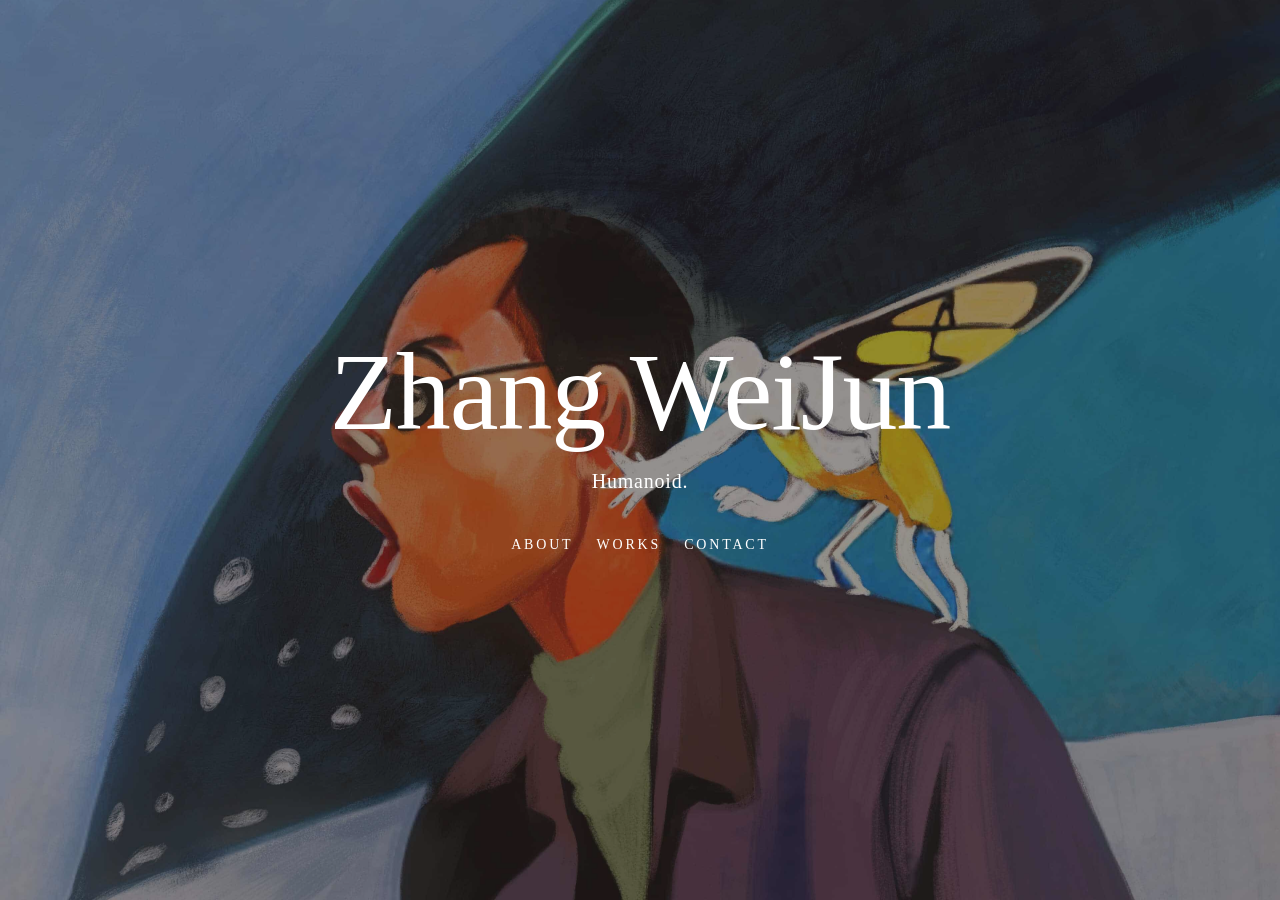
==== index.html @ 7650839c "Add files via upload" ====
<!doctype html>
<html xmlns:og="http://opengraphprotocol.org/schema/" xmlns:fb="http://www.facebook.com/2008/fbml" lang="en-US" >
  <head>
    <meta http-equiv="X-UA-Compatible" content="chrome=1">
    <meta name="viewport" content="width=device-width,initial-scale=1,shrink-to-fit=no">
    
    <script type="text/javascript">SQUARESPACE_ROLLUPS = {};</script>
    <link rel="stylesheet" type="text/css" href="assets/universal/styles-compressed/slide-normalize-f3e05d707a08546a77c65-min.en-US.css"><script>(function(rollups, name) { if (!rollups[name]) { rollups[name] = {}; } rollups[name].css = ["assets/universal/styles-compressed/slide-normalize-f3e05d707a08546a77c65-min.en-US.css"]; })(SQUARESPACE_ROLLUPS, 'squarespace-slide_normalize');</script>

    <!-- This is Squarespace. --><!-- jason-arkles-ggxs -->
<base href="">
<meta charset="utf-8" />
<title>Zhang WeiJun</title>
<meta http-equiv="Accept-CH" content="Sec-CH-UA-Platform-Version, Sec-CH-UA-Model" /><link rel="icon" type="image/x-icon" href="assets/universal/default-favicon.ico"/>
<link rel="canonical" href="http://jasonarkles.com"/>
<meta name="google-site-verification" content="9ES2bFUxBnhH9iG1rteyILEK_iqhSd0lObhLO3K51Cs" />
<meta property="og:site_name" content="Zhang WeiJun"/>
<meta property="og:title" content="Zhang WeiJun"/>
<meta property="og:url" content="http://jasonarkles.com"/>
<meta property="og:type" content="website"/>
<meta itemprop="name" content="Zhang WeiJun"/>
<meta itemprop="url" content="http://jasonarkles.com"/>
<meta name="twitter:title" content="Zhang WeiJun"/>
<meta name="twitter:url" content="http://jasonarkles.com"/>
<meta name="twitter:card" content="summary"/>
<meta name="description" content="" />
<link rel="preconnect" href="images">
<script type="text/javascript" src="use/ik/[base64].js"></script>
<script type="text/javascript">try{Typekit.load();}catch(e){}</script>
<script type="text/javascript" crossorigin="anonymous" defer="defer" nomodule="nomodule" src="assets/@sqs/polyfiller/1.6/legacy.js"></script>
<script type="text/javascript" crossorigin="anonymous" defer="defer" src="assets/@sqs/polyfiller/1.6/modern.js"></script>
<script type="text/javascript">SQUARESPACE_ROLLUPS = {};</script>
<script>(function(rollups, name) { if (!rollups[name]) { rollups[name] = {}; } rollups[name].js = ["assets/universal/scripts-compressed/extract-css-runtime-9a98ad757f0be0376fb9-min.en-US.js"]; })(SQUARESPACE_ROLLUPS, 'squarespace-extract_css_runtime');</script>
<script crossorigin="anonymous" src="assets/universal/scripts-compressed/extract-css-runtime-9a98ad757f0be0376fb9-min.en-US.js" defer ></script><script>(function(rollups, name) { if (!rollups[name]) { rollups[name] = {}; } rollups[name].js = ["assets/universal/scripts-compressed/extract-css-moment-js-vendor-6c569122bfa66a51a056-min.en-US.js"]; })(SQUARESPACE_ROLLUPS, 'squarespace-extract_css_moment_js_vendor');</script>
<script crossorigin="anonymous" src="assets/universal/scripts-compressed/extract-css-moment-js-vendor-6c569122bfa66a51a056-min.en-US.js" defer ></script><script>(function(rollups, name) { if (!rollups[name]) { rollups[name] = {}; } rollups[name].js = ["assets/universal/scripts-compressed/cldr-resource-pack-907dfe7701e90c1e5cbd-min.en-US.js"]; })(SQUARESPACE_ROLLUPS, 'squarespace-cldr_resource_pack');</script>
<script crossorigin="anonymous" src="assets/universal/scripts-compressed/cldr-resource-pack-907dfe7701e90c1e5cbd-min.en-US.js" defer ></script><script>(function(rollups, name) { if (!rollups[name]) { rollups[name] = {}; } rollups[name].js = ["assets/universal/scripts-compressed/common-vendors-stable-61293f01d648eef165fc-min.en-US.js"]; })(SQUARESPACE_ROLLUPS, 'squarespace-common_vendors_stable');</script>
<script crossorigin="anonymous" src="assets/universal/scripts-compressed/common-vendors-stable-61293f01d648eef165fc-min.en-US.js" defer ></script><script>(function(rollups, name) { if (!rollups[name]) { rollups[name] = {}; } rollups[name].js = ["assets/universal/scripts-compressed/common-vendors-7e83b47571ba105379d4-min.en-US.js"]; })(SQUARESPACE_ROLLUPS, 'squarespace-common_vendors');</script>
<script crossorigin="anonymous" src="assets/universal/scripts-compressed/common-vendors-7e83b47571ba105379d4-min.en-US.js" defer ></script><script>(function(rollups, name) { if (!rollups[name]) { rollups[name] = {}; } rollups[name].js = ["assets/universal/scripts-compressed/common-d918069df7015d8fc113-min.en-US.js"]; })(SQUARESPACE_ROLLUPS, 'squarespace-common');</script>
<script crossorigin="anonymous" src="assets/universal/scripts-compressed/common-d918069df7015d8fc113-min.en-US.js" defer ></script><script>(function(rollups, name) { if (!rollups[name]) { rollups[name] = {}; } rollups[name].js = ["assets/universal/scripts-compressed/slides-2df2d042aab56fdf391a-min.en-US.js"]; })(SQUARESPACE_ROLLUPS, 'squarespace-slides');</script>
<script crossorigin="anonymous" src="assets/universal/scripts-compressed/slides-2df2d042aab56fdf391a-min.en-US.js" defer ></script><script>(function(rollups, name) { if (!rollups[name]) { rollups[name] = {}; } rollups[name].css = ["assets/universal/styles-compressed/slides-1fda937e02e1f57cd4c0-min.en-US.css"]; })(SQUARESPACE_ROLLUPS, 'squarespace-slides');</script>
<link rel="stylesheet" type="text/css" href="assets/universal/styles-compressed/slides-1fda937e02e1f57cd4c0-min.en-US.css"><script>(function(rollups, name) { if (!rollups[name]) { rollups[name] = {}; } rollups[name].js = ["assets/universal/scripts-compressed/performance-a1f04ef378c5b48fe84b-min.en-US.js"]; })(SQUARESPACE_ROLLUPS, 'squarespace-performance');</script>
<script crossorigin="anonymous" src="assets/universal/scripts-compressed/performance-a1f04ef378c5b48fe84b-min.en-US.js" defer ></script><script data-name="static-context">Static = window.Static || {}; Static.SQUARESPACE_CONTEXT = {"betaFeatureFlags":["visitor_react_forms","campaigns_thumbnail_layout","gdpr_cookie_banner","campaigns_discount_section_in_automations","contacts_and_campaigns_redesign","campaigns_discount_section_in_blasts","campaigns_import_discounts","scripts_defer","is_feature_gate_refresh_enabled","commerce_site_visitor_metrics","commerce_clearpay","accounting_orders_sync","campaigns_global_uc_ab","marketing_landing_page","order_status_page_checkout_landing_enabled","enable_css_variable_tweaks","campaigns_new_image_layout_picker","i18n_beta_website_locales"],"facebookAppId":"314192535267336","facebookApiVersion":"v6.0","rollups":{"squarespace-announcement-bar":{"js":"assets/universal/scripts-compressed/announcement-bar-d4b60a491ecde5b97764-min.en-US.js"},"squarespace-audio-player":{"css":"assets/universal/styles-compressed/audio-player-ef238f99d44a3bdc6fbe-min.en-US.css","js":"assets/universal/scripts-compressed/audio-player-59306f113f35d3f50e3c-min.en-US.js"},"squarespace-blog-collection-list":{"css":"assets/universal/styles-compressed/blog-collection-list-8ec841cacfb75d4282f4-min.en-US.css","js":"assets/universal/scripts-compressed/blog-collection-list-93d51fbe4a919163e8fd-min.en-US.js"},"squarespace-calendar-block-renderer":{"css":"assets/universal/styles-compressed/calendar-block-renderer-10dac239e5ffd3b32e9c-min.en-US.css","js":"assets/universal/scripts-compressed/calendar-block-renderer-0536caaecf5fc65bf2f2-min.en-US.js"},"squarespace-chartjs-helpers":{"css":"assets/universal/styles-compressed/chartjs-helpers-9e75b5d75bb5cb4c1f67-min.en-US.css","js":"assets/universal/scripts-compressed/chartjs-helpers-0555106212c61832dc1b-min.en-US.js"},"squarespace-comments":{"css":"assets/universal/styles-compressed/comments-a0d9356d7c1596ab2c53-min.en-US.css","js":"assets/universal/scripts-compressed/comments-e836f4dfa856d84f2b35-min.en-US.js"},"squarespace-custom-css-popup":{"css":"assets/universal/styles-compressed/custom-css-popup-3a08a59ab0d49f924e34-min.en-US.css","js":"assets/universal/scripts-compressed/custom-css-popup-d46410282f57be3f82d7-min.en-US.js"},"squarespace-dialog":{"css":"assets/universal/styles-compressed/dialog-2dcac307baebe70727dc-min.en-US.css","js":"assets/universal/scripts-compressed/dialog-da9aa7d67069c81c8e17-min.en-US.js"},"squarespace-events-collection":{"css":"assets/universal/styles-compressed/events-collection-10dac239e5ffd3b32e9c-min.en-US.css","js":"assets/universal/scripts-compressed/events-collection-ef407578e3d483aafa31-min.en-US.js"},"squarespace-form-rendering-utils":{"js":"assets/universal/scripts-compressed/form-rendering-utils-d65143596c1fd2db6a8c-min.en-US.js"},"squarespace-forms":{"css":"assets/universal/styles-compressed/forms-b952cddb94c5d471b8d3-min.en-US.css","js":"assets/universal/scripts-compressed/forms-e6a04df1ede4c6abe0ce-min.en-US.js"},"squarespace-gallery-collection-list":{"css":"assets/universal/styles-compressed/gallery-collection-list-8ec841cacfb75d4282f4-min.en-US.css","js":"assets/universal/scripts-compressed/gallery-collection-list-8ab6d60c33aaa9220d48-min.en-US.js"},"squarespace-image-zoom":{"css":"assets/universal/styles-compressed/image-zoom-8ec841cacfb75d4282f4-min.en-US.css","js":"assets/universal/scripts-compressed/image-zoom-fde0b4da7f2332d3851c-min.en-US.js"},"squarespace-pinterest":{"css":"assets/universal/styles-compressed/pinterest-8ec841cacfb75d4282f4-min.en-US.css","js":"assets/universal/scripts-compressed/pinterest-42b2471f35a458529d41-min.en-US.js"},"squarespace-popup-overlay":{"css":"assets/universal/styles-compressed/popup-overlay-e89b4cc96c222ed66c64-min.en-US.css","js":"assets/universal/scripts-compressed/popup-overlay-b373e9f9fb94ec2f2f96-min.en-US.js"},"squarespace-product-quick-view":{"css":"assets/universal/styles-compressed/product-quick-view-2f87c3dcb76ca485179d-min.en-US.css","js":"assets/universal/scripts-compressed/product-quick-view-2e3fc5d747483a2b3196-min.en-US.js"},"squarespace-products-collection-item-v2":{"css":"assets/universal/styles-compressed/products-collection-item-v2-8ec841cacfb75d4282f4-min.en-US.css","js":"assets/universal/scripts-compressed/products-collection-item-v2-921b8aa24f5746dfa032-min.en-US.js"},"squarespace-products-collection-list-v2":{"css":"assets/universal/styles-compressed/products-collection-list-v2-8ec841cacfb75d4282f4-min.en-US.css","js":"assets/universal/scripts-compressed/products-collection-list-v2-52403235629e0d8a003b-min.en-US.js"},"squarespace-search-page":{"css":"assets/universal/styles-compressed/search-page-917382e71b023cec7555-min.en-US.css","js":"assets/universal/scripts-compressed/search-page-336715e1da1dc4d74c9a-min.en-US.js"},"squarespace-search-preview":{"js":"assets/universal/scripts-compressed/search-preview-13a7d5fe3349c6c1aa31-min.en-US.js"},"squarespace-simple-liking":{"css":"assets/universal/styles-compressed/simple-liking-4279cc7bb78333b8db43-min.en-US.css","js":"assets/universal/scripts-compressed/simple-liking-cede7154e30542cabab1-min.en-US.js"},"squarespace-social-buttons":{"css":"assets/universal/styles-compressed/social-buttons-3a7d186e7e5e3b30911b-min.en-US.css","js":"assets/universal/scripts-compressed/social-buttons-626c1bfe3e61606c3766-min.en-US.js"},"squarespace-tourdates":{"css":"assets/universal/styles-compressed/tourdates-8ec841cacfb75d4282f4-min.en-US.css","js":"assets/universal/scripts-compressed/tourdates-3388e569034b8c9cef97-min.en-US.js"},"squarespace-website-overlays-manager":{"css":"assets/universal/styles-compressed/website-overlays-manager-efd3c12d460f58781eb3-min.en-US.css","js":"assets/universal/scripts-compressed/website-overlays-manager-773808c9b3d89fc7a462-min.en-US.js"}},"pageType":3,"website":{"id":"55fe8efce4b048fe859766ee","identifier":"jason-arkles-ggxs","websiteType":1,"contentModifiedOn":1729668058833,"cloneable":false,"hasBeenCloneable":false,"siteStatus":{},"language":"en-US","timeZone":"America/New_York","machineTimeZoneOffset":-18000000,"timeZoneOffset":-18000000,"timeZoneAbbr":"EST","siteTitle":"Zhang WeiJun","fullSiteTitle":"Zhang WeiJun","siteTagLine":"Sculptor. ","siteDescription":"","location":{"mapZoom":12.0,"mapLat":43.7671337,"mapLng":11.249154299999987,"markerLat":43.7671337,"markerLng":11.249154299999987,"addressTitle":"Studio Della Statua di Zhang WeiJun","addressLine1":"Lungarno Torrigiani 1r","addressLine2":"Firenze","addressCountry":"Italy"},"shareButtonOptions":{"1":true,"6":true,"8":true,"7":true,"4":true,"3":true},"authenticUrl":"http://jasonarkles.com","internalUrl":"http://jason-arkles-ggxs.squarespace.com","baseUrl":"http://jasonarkles.com","primaryDomain":"jasonarkles.com","sslSetting":1,"isHstsEnabled":false,"typekitId":"","statsMigrated":false,"imageMetadataProcessingEnabled":false,"screenshotId":"9a099029","captchaSettings":{"enabledForDonations":false},"showOwnerLogin":false},"websiteSettings":{"id":"55fe8efce4b048fe859766f1","websiteId":"55fe8efce4b048fe859766ee","type":"Business","subjects":[],"country":"IT","simpleLikingEnabled":true,"popupOverlaySettings":{"style":1,"enabledPages":[]},"commentLikesAllowed":true,"commentAnonAllowed":true,"commentThreaded":true,"commentApprovalRequired":false,"commentAvatarsOn":true,"commentSortType":2,"commentFlagThreshold":0,"commentFlagsAllowed":true,"commentEnableByDefault":true,"commentDisableAfterDaysDefault":0,"disqusShortname":"","commentsEnabled":false,"contactPhoneNumber":"+393483326610","businessHours":{"monday":{"text":"","ranges":[{}]},"tuesday":{"text":"","ranges":[{}]},"wednesday":{"text":"","ranges":[{}]},"thursday":{"text":"","ranges":[{}]},"friday":{"text":"","ranges":[{}]},"saturday":{"text":"","ranges":[{}]},"sunday":{"text":"","ranges":[{}]}},"storeSettings":{"returnPolicy":null,"termsOfService":null,"privacyPolicy":null,"expressCheckout":false,"continueShoppingLinkUrl":"/","useLightCart":false,"showNoteField":false,"shippingCountryDefaultValue":"US","billToShippingDefaultValue":false,"showShippingPhoneNumber":true,"isShippingPhoneRequired":false,"showBillingPhoneNumber":true,"isBillingPhoneRequired":false,"currenciesSupported":["USD","CAD","GBP","AUD","EUR","CHF"],"defaultCurrency":"USD","selectedCurrency":"USD","measurementStandard":1,"showCustomCheckoutForm":false,"checkoutPageMarketingOptInEnabled":false,"enableMailingListOptInByDefault":true,"sameAsRetailLocation":false,"merchandisingSettings":{"scarcityEnabledOnProductItems":false,"scarcityEnabledOnProductBlocks":false,"scarcityMessageType":"DEFAULT_SCARCITY_MESSAGE","scarcityThreshold":10,"multipleQuantityAllowedForServices":true,"restockNotificationsEnabled":false,"restockNotificationsSuccessText":"","restockNotificationsMailingListSignUpEnabled":false,"relatedProductsEnabled":false,"relatedProductsOrdering":"random","soldOutVariantsDropdownDisabled":false,"productComposerOptedIn":false,"productComposerABTestOptedOut":false,"productReviewsEnabled":false,"displayImportedProductReviewsEnabled":false,"hasOptedToCollectNativeReviews":false},"minimumOrderSubtotalEnabled":false,"isLive":false,"multipleQuantityAllowedForServices":true},"useEscapeKeyToLogin":true,"ssBadgeType":1,"ssBadgePosition":4,"ssBadgeVisibility":1,"ssBadgeDevices":1,"pinterestOverlayOptions":{"mode":"disabled"},"ampEnabled":false,"userAccountsSettings":{"loginAllowed":false,"signupAllowed":false}},"cookieSettings":{"isCookieBannerEnabled":false,"isRestrictiveCookiePolicyEnabled":false,"cookieBannerText":"","cookieBannerTheme":"","cookieBannerVariant":"","cookieBannerPosition":"","cookieBannerCtaVariant":"","cookieBannerCtaText":"","cookieBannerAcceptType":"OPT_IN","cookieBannerOptOutCtaText":"","cookieBannerHasOptOut":false,"cookieBannerHasManageCookies":true,"cookieBannerManageCookiesLabel":"","cookieBannerSavedPreferencesText":"","cookieBannerSavedPreferencesLayout":"PILL"},"websiteCloneable":false,"collection":{"title":"Home","id":"62c30404b61ab307bd7ca6be","fullUrl":"/","type":8,"permissionType":1},"subscribed":false,"appDomain":"squarespace.com","templateTweakable":true,"tweakJSON":{"auto-play":"true","galleryAutoPlayDelay":"5","index-transition":"Fade","lightbox-transition":"Slide","product-gallery-auto-crop":"true","product-image-auto-crop":"true","slides-click-through":"true","tweak-v1-related-products-title-spacing":"50px"},"templateId":"51e6b9e4e4b062dafa7099b9","templateVersion":"7","pageFeatures":[1,2,4],"gmRenderKey":"QUl6YVN5Q0JUUk9xNkx1dkZfSUUxcjQ2LVQ0QWVUU1YtMGQ3bXk4","templateScriptsRootUrl":"https://static1.squarespace.com/static/ta/51e6b9c9e4b050adffbe392c/1243/scripts/","impersonatedSession":false,"tzData":{"zones":[[-300,"US","E%sT",null]],"rules":{"US":[[1967,2006,null,"Oct","lastSun","2:00","0","S"],[1987,2006,null,"Apr","Sun>=1","2:00","1:00","D"],[2007,"max",null,"Mar","Sun>=8","2:00","1:00","D"],[2007,"max",null,"Nov","Sun>=1","2:00","0","S"]]}},"showAnnouncementBar":false,"recaptchaEnterpriseContext":{"recaptchaEnterpriseSiteKey":"6LdDFQwjAAAAAPigEvvPgEVbb7QBm-TkVJdDTlAv"},"i18nContext":{"timeZoneData":{"id":"America/New_York","name":"Eastern Time"}},"env":"PRODUCTION"};</script><script type="module">Squarespace.load(window);</script>
<script data-sqs-type="imageloader-bootstrapper" type="module">if(window.ImageLoader) window.ImageLoader.bootstrap({}, document);</script>
<script type="module">Squarespace.afterBodyLoad(Y);</script>
<script type="application/ld+json">{"url":"http://jasonarkles.com","name":"Zhang WeiJun","description":"","@context":"http://schema.org","@type":"WebSite"}</script><script type="application/ld+json">{"legalName":"Studio Della Statua di Zhang WeiJun","address":"Lungarno Torrigiani 1r\nFirenze\nItaly","email":"jason@jasonarkles.com","telephone":"+393483326610","sameAs":[],"@context":"http://schema.org","@type":"Organization"}</script><script type="application/ld+json">{"address":"Lungarno Torrigiani 1r\nFirenze\nItaly","name":"Studio Della Statua di Zhang WeiJun","openingHours":", , , , , , ","@context":"http://schema.org","@type":"LocalBusiness"}</script><script>Static.COOKIE_BANNER_CAPABLE = true;</script>
<!-- End of Squarespace Headers -->
  </head>
  <body id="collection-62c30404b61ab307bd7ca6be">
    <div class="sqs-slide-wrapper" data-slide-id="62c30404b61ab307bd7ca6bf" data-slide-type="cover-page">
	<div class="sqs-slide-container horizontal-positioning-center alignment-center gallery-style-full grid-gallery-density-medium grid-gallery-ratio-original grid-gallery-image-orientation-landscape grid-gallery-direction-horizontal   countdown-numeric-label-font-size-medium  page-border-size-medium auto-overlay auto-image-background-color video-overlay-color-blend-mode-normal button-layout-style-inline-auto button-style-outline button-shape-rectangle social-icons-size-small social-icons-style-knockout social-icons-shape-circle  audio-player-icons-size-small audio-player-icons-style-border audio-player-icons-shape-circle  video-icon-size-large video-icon-style-knockout video-icon-shape-circle map-style-minimal-light lock-size-small lock-style-regular lock-shape-circle password-style-rectangle newsletter-layout-style-inline newsletter-style-rectangle overlay-close-button-style-icon overlay-close-button-location-inside overlay-load-animation-fade-in overlay-advanced-layout-styles-disabled overlay-alignment-center  overlay-mobile-styles-enabled sso-button-style-outline sso-button-shape-rectangle" data-slide-id="62c30404b61ab307bd7ca6bf" data-slide-type="cover-page">

	  <style id="slide-styles" type="text/css">
	    
/*! Squarespace LESS Compiler  (less.js language v1.3.3)  */
.sqs-slide-wrapper[data-slide-type="cover-page"] .text-align-center{text-align:center}.sqs-slide-wrapper[data-slide-type="cover-page"] .responsive-wrapper{display:inline-block}.sqs-slide-wrapper[data-slide-type="cover-page"] .responsive-wrapper .sqs-slice{display:inline-block}.sqs-slide-wrapper[data-slide-type="cover-page"] .responsive-wrapper .sqs-slice[data-content-empty="true"]{display:none}.sqs-slide-wrapper[data-slide-type="cover-page"] .responsive-wrapper .sqs-slice:not([data-content-empty="true"])~.sqs-slice:not([data-content-empty="true"]){margin-left:1em}.margins-right .sqs-slide-wrapper[data-slide-type="cover-page"] .responsive-wrapper:not(.stacked) .sqs-slice:not([data-content-empty="true"]):not(:last-child),.margins-right .sqs-slide-wrapper[data-slide-type="cover-page"] .responsive-wrapper:not(.stacked) .sqs-slice:not([data-content-empty="true"])+.sqs-slice:not([data-content-empty="true"]):not(:last-child){margin-left:0;margin-right:1em}.margins-right .sqs-slide-wrapper[data-slide-type="cover-page"] .responsive-wrapper:not(.stacked) .sqs-slice:not([data-content-empty="true"])+.sqs-slice:not([data-content-empty="true"]):last-child{margin-left:0}.sqs-slide-wrapper[data-slide-type="cover-page"] .responsive-wrapper.stacked{width:100%}.sqs-slide-wrapper[data-slide-type="cover-page"] .responsive-wrapper.stacked .sqs-slice{display:block}.sqs-slide-wrapper[data-slide-type="cover-page"] .responsive-wrapper.stacked .sqs-slice:not(:last-child):not([data-content-empty="true"]){margin-bottom:15px}.sqs-slide-wrapper[data-slide-type="cover-page"] .responsive-wrapper.stacked .sqs-slice[data-content-empty="true"]{display:none}.sqs-slide-wrapper[data-slide-type="cover-page"] .responsive-wrapper.stacked .sqs-slice:not([data-content-empty="true"])~.sqs-slice:not([data-content-empty="true"]),.sqs-slide-wrapper[data-slide-type="cover-page"] .responsive-wrapper.stacked [data-slice-type="social-icons"]+[data-compound-type="action"][data-content-empty="true"]+[data-slice-type="custom-form"],.sqs-slide-wrapper[data-slide-type="cover-page"] .responsive-wrapper.stacked [data-compound-type="action"]:not([data-content-empty="true"])+[data-slice-type="custom-form"][data-content-empty="true"]+[data-slice-type="social-icons"]{margin-left:0}.sqs-slide-wrapper[data-slide-type="cover-page"] .responsive-wrapper.stacked [data-slice-type="buttons"] ul,.sqs-slide-wrapper[data-slide-type="cover-page"] .responsive-wrapper.stacked [data-slice-type="sso-options"] ul,.sqs-slide-wrapper[data-slide-type="cover-page"] .responsive-wrapper.stacked [data-slice-type="navigation"] ul{display:block;width:100%}.sqs-slide-wrapper[data-slide-type="cover-page"] .responsive-wrapper.stacked [data-slice-type="buttons"] ul li,.sqs-slide-wrapper[data-slide-type="cover-page"] .responsive-wrapper.stacked [data-slice-type="sso-options"] ul li,.sqs-slide-wrapper[data-slide-type="cover-page"] .responsive-wrapper.stacked [data-slice-type="navigation"] ul li{display:block;margin:0;width:100%;max-width:280px}.sqs-slide-wrapper[data-slide-type="cover-page"] .responsive-wrapper.stacked [data-slice-type="buttons"] ul li:not(:last-child),.sqs-slide-wrapper[data-slide-type="cover-page"] .responsive-wrapper.stacked [data-slice-type="sso-options"] ul li:not(:last-child),.sqs-slide-wrapper[data-slide-type="cover-page"] .responsive-wrapper.stacked [data-slice-type="navigation"] ul li:not(:last-child){margin-bottom:15px}.sqs-slide-wrapper[data-slide-type="cover-page"] .responsive-wrapper.stacked [data-slice-type="buttons"] ul li a,.sqs-slide-wrapper[data-slide-type="cover-page"] .responsive-wrapper.stacked [data-slice-type="sso-options"] ul li a,.sqs-slide-wrapper[data-slide-type="cover-page"] .responsive-wrapper.stacked [data-slice-type="navigation"] ul li a{display:block}.sqs-slide-wrapper[data-slide-type="cover-page"] .responsive-wrapper.stacked [data-slice-type="navigation"] ul li a{padding-left:0;padding-right:0}.sqs-slide-wrapper[data-slide-type="cover-page"] .responsive-wrapper.stacked .sqs-slice-custom-form{display:block;width:100%}.sqs-slide-wrapper[data-slide-type="cover-page"] .responsive-wrapper.stacked .sqs-slice-custom-form span{display:block;margin:0;width:100%;max-width:280px}.sqs-slide-wrapper[data-slide-type="cover-page"] .responsive-wrapper.stacked .sqs-slice-custom-form span:not(:last-child){margin-bottom:15px}.sqs-slide-wrapper[data-slide-type="cover-page"] .responsive-wrapper.stacked .sqs-slice-custom-form span a{display:block}.sqs-slide-wrapper[data-slide-type="cover-page"] .responsive-wrapper.stacked [data-slice-type="buttons"] a,.sqs-slide-wrapper[data-slide-type="cover-page"] .responsive-wrapper.stacked [data-slice-type="sso-options"] a,.sqs-slide-wrapper[data-slide-type="cover-page"] .responsive-wrapper.stacked .sqs-slice-custom-form a{overflow:hidden;text-overflow:ellipsis}.sqs-slide-wrapper[data-slide-type="cover-page"] .responsive-wrapper.stacked.text-align-center [data-slice-type="buttons"] ul li,.sqs-slide-wrapper[data-slide-type="cover-page"] .responsive-wrapper.stacked.text-align-center [data-slice-type="sso-options"] ul li,.sqs-slide-wrapper[data-slide-type="cover-page"] .responsive-wrapper.stacked.text-align-center [data-slice-type="navigation"] ul li,.sqs-slide-wrapper[data-slide-type="cover-page"] .responsive-wrapper.stacked.text-align-center .sqs-slice-custom-form span{margin-left:auto;margin-right:auto}.sqs-slide-wrapper[data-slide-type="cover-page"] .icon-wrapper{position:relative;overflow:hidden;vertical-align:middle;transform:translatez(0)}.sqs-slide-wrapper[data-slide-type="cover-page"] .icon-wrapper>div{position:absolute;top:0;left:0;width:100%;height:100%}.sqs-slide-wrapper[data-slide-type="cover-page"] .icon-wrapper svg{position:absolute;top:0;left:0;width:100%;height:100%}.sqs-slide-wrapper[data-slide-type="cover-page"] .scrim{position:absolute;top:0;left:0;width:100%;height:100%;z-index:9999}.sqs-slide-wrapper[data-slide-type="cover-page"] .sqs-slide-container:not(.auto-overlay) .scrim{opacity:1 !important}.sqs-slide-wrapper[data-slide-type="cover-page"] .sqs-licensed-asset-preview-bar{z-index:9999;position:fixed;left:0;right:0;bottom:0;height:88px;background-color:#3e3e3e;color:#fff;padding:11px;box-sizing:border-box}.sqs-slide-wrapper[data-slide-type="cover-page"] .sqs-licensed-asset-preview-bar-content{text-align:center;position:absolute;top:50%;width:100%;transform:translate(0,-50%)}.sqs-slide-wrapper[data-slide-type="cover-page"] .sqs-licensed-asset-preview-bar-content span{font-family:helvetica,sans-serif;text-transform:uppercase;letter-spacing:1px;font-weight:500;font-size:11px}.sqs-slide-wrapper[data-slide-type="cover-page"] .flex-grow-auto{flex:1 0 auto}.sqs-slide-wrapper[data-slide-type="cover-page"] .flex-grow-one{flex:1 0}.sqs-slide-wrapper[data-slide-type="cover-page"] .flex-grow-two{flex:2 0}.sqs-slide-wrapper[data-slide-type="cover-page"] .flex-shrink-full{flex:0 1 100%}.sqs-slide-wrapper[data-slide-type="cover-page"] .flex-none{flex:none}.sqs-slide-wrapper[data-slide-type="cover-page"] .sqs-slide-layer{box-sizing:border-box}.sqs-slide-wrapper[data-slide-type="cover-page"] .sqs-slide-layer.full-width-height{position:absolute;top:0;left:0;width:100%;height:100%;overflow:hidden}.sqs-slide-wrapper[data-slide-type="cover-page"] .sqs-slide-layer.full-width-height>.sqs-slide-layer-content{height:100%}.sqs-slide-wrapper[data-slide-type="cover-page"] .sqs-slide-layer.split-fifty::after,.sqs-slide-wrapper[data-slide-type="cover-page"] .sqs-slide-layer.split-fifty::before{content:" ";display:table}.sqs-slide-wrapper[data-slide-type="cover-page"] .sqs-slide-layer.split-fifty::after{clear:both}.sqs-slide-wrapper[data-slide-type="cover-page"] .sqs-slide-layer.split-fifty>.sqs-slide-layer-content{float:left;width:50%}.sqs-slide-wrapper[data-slide-type="cover-page"] .sqs-slide-layer.scroll{overflow-y:auto;overflow-x:hidden}.sqs-slide-wrapper[data-slide-type="cover-page"] .sqs-slide-layer-content{position:relative;padding:40px 60px 60px 60px;box-sizing:border-box}.sqs-slide-wrapper[data-slide-type="cover-page"] .sqs-slide-layer-content.scroll{overflow-y:auto;overflow-x:hidden}.sqs-slide-wrapper[data-slide-type="cover-page"] .sqs-slice{position:relative}.sqs-slide-wrapper[data-slide-type="cover-page"] .sqs-slice[data-content-empty="true"]{display:none}.sqs-slide-wrapper[data-slide-type="cover-page"] .sqs-slice-group{position:relative}.sqs-slide-wrapper[data-slide-type="cover-page"] .sqs-slice-group.align-center-horiz{position:absolute;left:50%;transform:translatex(-50%)}.sqs-slide-wrapper[data-slide-type="cover-page"] .sqs-slice-group.align-center-vert{position:relative;top:50%;box-sizing:border-box;transform:translatey(-50%)}.sqs-slide-wrapper[data-slide-type="cover-page"] .sqs-slice-group.align-center{position:relative;top:50%;left:50%;padding:60px;box-sizing:border-box;transform:translate(-50%,-50%)}.sqs-slide-wrapper[data-slide-type="cover-page"] .sqs-slice-group.align-center-absolute{position:absolute;box-sizing:border-box}.sqs-slide-wrapper[data-slide-type="cover-page"] .sqs-slice-group.align-center-js{position:absolute;top:50%;left:50%}.sqs-slide-wrapper[data-slide-type="cover-page"] .sqs-slice-group.align-center-vert-js{position:relative;top:50%}.sqs-slide-wrapper[data-slide-type="cover-page"] .sqs-slice-group.bottom{position:absolute;bottom:60px}.sqs-slide-wrapper[data-slide-type="cover-page"] .sqs-slice-group.full-width{position:absolute;left:60px;right:60px}.sqs-slide-wrapper[data-slide-type="cover-page"] .sqs-slice-group.bottom-full-width{position:absolute;bottom:60px;left:60px;right:60px}.sqs-slide-wrapper[data-slide-type="cover-page"] .sqs-slice-group.top-full-width{position:absolute;top:40px;left:60px;right:60px}.sqs-slide-wrapper[data-slide-type="cover-page"] .sqs-slice-group.inline{display:inline-block}.sqs-slide-wrapper[data-slide-type="cover-page"] .sqs-slice-group.inline>*{display:inline-block;vertical-align:middle;margin-top:0;margin-right:0}.sqs-slide-wrapper[data-slide-type="cover-page"] .sqs-slice-group.left-right::after,.sqs-slide-wrapper[data-slide-type="cover-page"] .sqs-slice-group.left-right::before{content:" ";display:table}.sqs-slide-wrapper[data-slide-type="cover-page"] .sqs-slice-group.left-right::after{clear:both}.sqs-slide-wrapper[data-slide-type="cover-page"] .sqs-slice-group.left-right>*:first-child{float:left}.sqs-slide-wrapper[data-slide-type="cover-page"] .sqs-slice-group.left-right>*:last-child{float:right}.sqs-slide-wrapper[data-slide-type="cover-page"] .sqs-slice-group.left-right-floats-off>*:first-child{float:none}.sqs-slide-wrapper[data-slide-type="cover-page"] .sqs-slice-group.left-right-floats-off>*:last-child{float:none}.sqs-slide-wrapper[data-slide-type="cover-page"] .sqs-slice-group.right-left::after,.sqs-slide-wrapper[data-slide-type="cover-page"] .sqs-slice-group.right-left::before{content:" ";display:table}.sqs-slide-wrapper[data-slide-type="cover-page"] .sqs-slice-group.right-left::after{clear:both}.sqs-slide-wrapper[data-slide-type="cover-page"] .sqs-slice-group.right-left>*:first-child{float:right}.sqs-slide-wrapper[data-slide-type="cover-page"] .sqs-slice-group.right-left>*:last-child{float:left}.sqs-slide-wrapper[data-slide-type="cover-page"] .sqs-slice-group.right-left-floats-off>*:first-child{float:none}.sqs-slide-wrapper[data-slide-type="cover-page"] .sqs-slice-group.right-left-floats-off>*:last-child{float:none}.sqs-slide-wrapper[data-slide-type="cover-page"] .sqs-slice-group.left-right-flex{display:flex;flex-direction:row;justify-content:space-between;align-items:center}.sqs-slide-wrapper[data-slide-type="cover-page"] .sqs-slice-group.left-right-flex>*:first-child{flex:1 1 50%}.sqs-slide-wrapper[data-slide-type="cover-page"] .sqs-slice-group.left-right-flex>*:last-child{flex:1 1 50%}.sqs-slide-wrapper[data-slide-type="cover-page"] .sqs-slice-group.inline [data-slice-type="buttons"],.sqs-slide-wrapper[data-slide-type="cover-page"] .sqs-slice-group.left-right [data-slice-type="buttons"],.sqs-slide-wrapper[data-slide-type="cover-page"] .sqs-slice-group.right-left [data-slice-type="buttons"],.sqs-slide-wrapper[data-slide-type="cover-page"] .sqs-slice-group.inline [data-slice-type="sso-options"],.sqs-slide-wrapper[data-slide-type="cover-page"] .sqs-slice-group.left-right [data-slice-type="sso-options"],.sqs-slide-wrapper[data-slide-type="cover-page"] .sqs-slice-group.right-left [data-slice-type="sso-options"],.sqs-slide-wrapper[data-slide-type="cover-page"] .sqs-slice-group.inline .sqs-slice-custom-form,.sqs-slide-wrapper[data-slide-type="cover-page"] .sqs-slice-group.left-right .sqs-slice-custom-form,.sqs-slide-wrapper[data-slide-type="cover-page"] .sqs-slice-group.right-left .sqs-slice-custom-form{margin-top:0;margin-bottom:0}.sqs-slide-wrapper[data-slide-type="cover-page"] .sqs-slice-group.flex{display:flex;align-items:center}.sqs-slide-wrapper[data-slide-type="cover-page"] .sqs-slice-group.restrict-width-1000{width:100%;max-width:1000px}.sqs-slide-wrapper[data-slide-type="cover-page"] .sqs-slice-group.restrict-width-750{width:100%;max-width:750px}.sqs-slide-wrapper[data-slide-type="cover-page"] .sqs-slice-group.restrict-width-500{width:100%;max-width:500px}.sqs-slide-wrapper[data-slide-type="cover-page"] .sqs-slice-group.restrict-width-three-quarters{width:100%;max-width:75%}.sqs-slide-wrapper[data-slide-type="cover-page"] .sqs-slice-group.restrict-width-two-thirds{width:100%;max-width:66.6666%}.sqs-slide-wrapper[data-slide-type="cover-page"] .sqs-slice-group.restrict-width-half{width:100%;max-width:50%}.sqs-slide-wrapper[data-slide-type="cover-page"] .sqs-slice-group.has-padding{padding-left:60px;padding-right:60px;box-sizing:border-box}.sqs-slide-wrapper[data-slide-type="cover-page"] .sqs-slice-group.has-padding-absolute{left:60px;right:60px;width:auto;position:absolute}.sqs-slide-wrapper[data-slide-type="cover-page"] div.sqs-slide[data-slide-type="cover-page"] .sqs-slide-layer:not(.scroll) .align-content-center-vert:not(.scroll){display:flex;justify-content:center;flex-direction:column}.sqs-slide-wrapper[data-slide-type="cover-page"] div.sqs-slide[data-slide-type="cover-page"] .sqs-slide-layer:not(.scroll) .align-content-center-vert:not(.scroll) .align-center-vert{position:static !important;transform:none}.sqs-slide-wrapper[data-slide-type="cover-page"] [data-compound-type="logo"] h1{margin:0;line-height:1em}.sqs-slide-wrapper[data-slide-type="cover-page"] [data-compound-type="logo"] img{position:relative !important;top:0 !important;left:0 !important;width:auto !important;height:auto !important;max-width:100%;max-height:100%}.sqs-slide-wrapper[data-slide-type="cover-page"] [data-slice-type="heading"] h1#sqs-slash-page-header{line-height:1em;margin-top:0;margin-bottom:0}.sqs-slide-wrapper[data-slide-type="cover-page"] [data-slice-type="body"]{max-width:36em;margin:0 auto}.sqs-slide-wrapper[data-slide-type="cover-page"] [data-slice-type="body"] p{margin:0}.sqs-slide-wrapper[data-slide-type="cover-page"] [data-slice-type="body"] p:not(:last-of-type){margin-bottom:1em}.sqs-slide-wrapper[data-slide-type="cover-page"] [data-slice-type="gallery"]{z-index:0}.sqs-slide-wrapper[data-slide-type="cover-page"] [data-slice-type="gallery"],.sqs-slide-wrapper[data-slide-type="cover-page"] [data-slice-type="gallery"]:not(.sqs-gallery-grid) .sqs-slice-gallery-item,.sqs-slide-wrapper[data-slide-type="cover-page"] [data-slice-type="gallery"].sqs-gallery-design-stacked:not(.sqs-gallery-grid){position:absolute;top:0;left:0;width:100%;height:100%}.sqs-slide-wrapper[data-slide-type="cover-page"] [data-slice-type="gallery"].demo-image img,.sqs-slide-wrapper[data-slide-type="cover-page"] [data-slice-type="gallery"]:not(.sqs-gallery-grid) .sqs-slice-gallery-item.demo-image img,.sqs-slide-wrapper[data-slide-type="cover-page"] [data-slice-type="gallery"].sqs-gallery-design-stacked:not(.sqs-gallery-grid).demo-image img{width:100%}.sqs-slide-wrapper[data-slide-type="cover-page"] [data-slice-type="gallery"].sqs-gallery-grid{width:calc(100% + 30px);margin-left:-15px}.sqs-slide-wrapper[data-slide-type="cover-page"] [data-slice-type="gallery"].sqs-gallery-grid .sqs-slice-gallery-item{opacity:1 !important;display:block;position:absolute}.sqs-slide-wrapper[data-slide-type="cover-page"] [data-slice-type="gallery"].sqs-gallery-grid .scrim{width:200%;height:200%}.sqs-slide-wrapper[data-slide-type="cover-page"] [data-slice-type="gallery"].sqs-gallery-grid.no-transition *{transition:none !important}.sqs-slide-wrapper[data-slide-type="cover-page"] .sqs-slide-container.auto-overlay:not(.sqs-modal-lightbox-open) [data-slice-type="gallery"] .demo-image+.scrim{opacity:0 !important;background-color:transparent !important}.sqs-slide-wrapper[data-slide-type="cover-page"] .sqs-slide-container.auto-overlay.gallery-style-grid [data-slice-type="gallery"] .scrim{background-color:rgba(24,24,24,.5) !important;opacity:1 !important}.sqs-slide-wrapper[data-slide-type="cover-page"] .sqs-slide-container:not(.auto-image-background-color) .sqs-gallery-grid .sqs-slice-gallery-item{background-color:#999 !important}.sqs-slide-wrapper[data-slide-type="cover-page"] [data-slice-type="gallery"] .sqs-slice-gallery-item img{transition:opacity 1s cubic-bezier(.33,0,.2,1)}.sqs-slide-wrapper[data-slide-type="cover-page"] [data-slice-type="gallery"] .sqs-slice-gallery-item.loaded img{opacity:1}.sqs-slide-wrapper[data-slide-type="cover-page"] [data-slice-type="gallery"] .sqs-slice-gallery-item:not(.loaded) img{opacity:0}.sqs-slide-wrapper[data-slide-type="cover-page"] .grid-gallery-direction-vertical.grid-gallery-ratio-original [data-slice-type="gallery"].sqs-gallery-grid{width:100%;height:calc(100% + 20px)}.sqs-slide-wrapper[data-slide-type="cover-page"] .grid-gallery-direction-vertical.grid-gallery-ratio-original [data-slice-type="gallery"].sqs-gallery-grid .sqs-slice-gallery-item{position:absolute;visibility:hidden}.sqs-slide-wrapper[data-slide-type="cover-page"] .gallery-style-grid.gallery-randomize-order .sqs-slice-gallery-item:not([data-clone="true"]){width:0 !important;height:0 !important}.sqs-slide-wrapper[data-slide-type="cover-page"] .gallery-style-grid.gallery-loading-animation [data-slice-type="gallery"] .sqs-slice-gallery-item{transform:translate3d(0, 10px, 0);transition:opacity 1s cubic-bezier(.33,0,.2,1),transform 1s cubic-bezier(.33,0,.2,1)}.sqs-slide-wrapper[data-slide-type="cover-page"] .gallery-style-grid.gallery-loading-animation [data-slice-type="gallery"] .sqs-slice-gallery-item.loaded{transform:translate3d(0, 0, 0)}.sqs-slide-wrapper[data-slide-type="cover-page"] [data-slice-type="gallery"] .gallery-video-background{overflow:hidden}.sqs-slide-wrapper[data-slide-type="cover-page"] [data-slice-type="gallery"] .gallery-video-background iframe{border-width:0}.sqs-slide-wrapper[data-slide-type="cover-page"] [data-slice-type="gallery"] .gallery-video-background iframe:not(.background-video){visibility:hidden;opacity:0;transform:translatex(-1000%)}.sqs-slide-wrapper[data-slide-type="cover-page"] [data-slice-type="gallery"] .gallery-video-background.flip-x{transform:rotateX(-180deg)}.sqs-slide-wrapper[data-slide-type="cover-page"] [data-slice-type="gallery"] .gallery-video-background.flip-y{transform:rotateY(-180deg)}.sqs-slide-wrapper[data-slide-type="cover-page"] [data-slice-type="gallery"] .gallery-video-background.flip-x.flip-y{transform:rotateX(-180deg) rotateY(-180deg)}.sqs-slide-wrapper[data-slide-type="cover-page"] [data-slice-type="gallery"] .gallery-video-background.flip-x .overlay,.sqs-slide-wrapper[data-slide-type="cover-page"] [data-slice-type="gallery"] .gallery-video-background.flip-y .overlay{transform:translateZ(0)}.sqs-slide-wrapper[data-slide-type="cover-page"] [data-slice-type="gallery"] .gallery-video-background .background-video,.sqs-slide-wrapper[data-slide-type="cover-page"] [data-slice-type="gallery"] .gallery-video-background .default-fallback-image{position:absolute;min-width:100%;min-height:100%;opacity:0;z-index:0;transition:opacity .2s ease-in}.sqs-slide-wrapper[data-slide-type="cover-page"] [data-slice-type="gallery"] .gallery-video-background .background-video.ready,.sqs-slide-wrapper[data-slide-type="cover-page"] [data-slice-type="gallery"] .gallery-video-background .default-fallback-image.ready,.sqs-slide-wrapper[data-slide-type="cover-page"] [data-slice-type="gallery"] .gallery-video-background .background-video.loaded,.sqs-slide-wrapper[data-slide-type="cover-page"] [data-slice-type="gallery"] .gallery-video-background .default-fallback-image.loaded{opacity:1}.sqs-slide-wrapper[data-slide-type="cover-page"] [data-slice-type="gallery"] .gallery-video-background .default-fallback-image{top:50%;left:50%;transition:opacity .2s .2s ease-in;transform:translate(-50%, -50%)}.sqs-slide-wrapper[data-slide-type="cover-page"] [data-slice-type="gallery"] .gallery-video-background .default-fallback-image:not(.buffering){opacity:0}.sqs-slide-wrapper[data-slide-type="cover-page"] [data-slice-type="gallery"] .gallery-video-background .background-video.buffering{opacity:0;transition:none}.sqs-slide-wrapper[data-slide-type="cover-page"] [data-slice-type="gallery"] .gallery-video-background .default-fallback-image.buffering{opacity:1;z-index:2;transition:none}.sqs-slide-wrapper[data-slide-type="cover-page"] [data-slice-type="gallery"] .gallery-video-background .custom-fallback-image{display:none;min-width:100%;min-height:100%;opacity:0;z-index:0;transition:opacity .2s ease-in}.sqs-slide-wrapper[data-slide-type="cover-page"] [data-slice-type="gallery"] .gallery-video-background .custom-fallback-image.loaded{opacity:1}.sqs-slide-wrapper[data-slide-type="cover-page"] [data-slice-type="gallery"] .gallery-video-background.filter-blur:not(.mobile){background-color:#7f7f7f}.sqs-slide-wrapper[data-slide-type="cover-page"] [data-slice-type="gallery"] .gallery-video-background.mobile iframe,.sqs-slide-wrapper[data-slide-type="cover-page"] [data-slice-type="gallery"] .gallery-video-background.mobile .default-fallback-image{display:none}.sqs-slide-wrapper[data-slide-type="cover-page"] [data-slice-type="gallery"] .gallery-video-background.mobile .custom-fallback-image{display:block}.sqs-slide-wrapper[data-slide-type="cover-page"] .sqs-slice-play-button.icon-wrapper{border-radius:100%;width:64px;height:64px;cursor:pointer;display:inline-block}.sqs-slide-wrapper[data-slide-type="cover-page"] .sqs-slice-play-button.icon-wrapper.hidden{display:none}.sqs-slide-wrapper[data-slide-type="cover-page"] .video-icon-style-outline .sqs-slice-play-button{box-sizing:border-box}.sqs-slide-wrapper[data-slide-type="cover-page"] [data-slice-type="album"] .icon-wrapper{border-radius:0;width:32px;height:32px;cursor:pointer;display:inline-block;transition:background-color 170ms ease-in-out, border-color 170ms ease-in-out}.sqs-slide-wrapper[data-slide-type="cover-page"] [data-slice-type="album"] .icon-wrapper svg{width:100%;height:100%}.sqs-slide-wrapper[data-slide-type="cover-page"] [data-slice-type="album"] .icon-wrapper .use-icon{transition:fill 170ms ease-in-out}.sqs-slide-wrapper[data-slide-type="cover-page"] [data-slice-type="album"] .icon-wrapper svg.social{transition:background-color 170ms ease-in-out}.sqs-slide-wrapper[data-slide-type="cover-page"] .audio-player-icons-style-regular [data-slice-type="album"] .icon-wrapper>div{transform:scale(2)}.sqs-slide-wrapper[data-slide-type="cover-page"] .audio-player-icons-style-border.audio-player-icons-size-extra-small [data-slice-type="album"] .icon-wrapper>div{transform:scale(1.5)}.sqs-slide-wrapper[data-slide-type="cover-page"] .audio-player-icons-style-border.audio-player-icons-size-small [data-slice-type="album"] .icon-wrapper>div{transform:scale(1.4)}.sqs-slide-wrapper[data-slide-type="cover-page"] .audio-player-icons-style-border.audio-player-icons-size-medium [data-slice-type="album"] .icon-wrapper>div{transform:scale(1.3)}.sqs-slide-wrapper[data-slide-type="cover-page"] .audio-player-icons-style-border.audio-player-icons-size-large [data-slice-type="album"] .icon-wrapper>div{transform:scale(1.2)}.sqs-slide-wrapper[data-slide-type="cover-page"] .audio-player-icons-style-border.audio-player-icons-size-extra-large [data-slice-type="album"] .icon-wrapper>div{transform:scale(1.1)}.sqs-slide-wrapper[data-slide-type="cover-page"] .audio-player-icons-style-border [data-slice-type="album"] .icon-wrapper{box-sizing:border-box}.sqs-slide-wrapper[data-slide-type="cover-page"] .audio-player-icons-shape-circle [data-slice-type="album"] .icon-wrapper{border-radius:100%}.sqs-slide-wrapper[data-slide-type="cover-page"] .audio-player-icons-shape-rounded [data-slice-type="album"] .icon-wrapper{border-radius:15%}.sqs-slide-wrapper[data-slide-type="cover-page"] .audio-player-icons-size-extra-small.audio-player-icons-style-regular [data-slice-type="album"] .icon-wrapper{width:24px;height:24px;margin:0 3px 0 0}.sqs-slide-wrapper[data-slide-type="cover-page"] .audio-player-icons-size-extra-small.audio-player-icons-style-regular [data-slice-type="album"] .icon-wrapper:last-child{margin-right:0}.sqs-slide-wrapper[data-slide-type="cover-page"] .audio-player-icons-size-small.audio-player-icons-style-regular [data-slice-type="album"] .icon-wrapper{width:28px;height:28px;margin:0 4px 0 0}.sqs-slide-wrapper[data-slide-type="cover-page"] .audio-player-icons-size-small.audio-player-icons-style-regular [data-slice-type="album"] .icon-wrapper:last-child{margin-right:0}.sqs-slide-wrapper[data-slide-type="cover-page"] .audio-player-icons-size-medium.audio-player-icons-style-regular [data-slice-type="album"] .icon-wrapper{width:32px;height:32px;margin:0 5px 0 0}.sqs-slide-wrapper[data-slide-type="cover-page"] .audio-player-icons-size-medium.audio-player-icons-style-regular [data-slice-type="album"] .icon-wrapper:last-child{margin-right:0}.sqs-slide-wrapper[data-slide-type="cover-page"] .audio-player-icons-size-large.audio-player-icons-style-regular [data-slice-type="album"] .icon-wrapper{width:36px;height:36px;margin:0 6px 0 0}.sqs-slide-wrapper[data-slide-type="cover-page"] .audio-player-icons-size-large.audio-player-icons-style-regular [data-slice-type="album"] .icon-wrapper:last-child{margin-right:0}.sqs-slide-wrapper[data-slide-type="cover-page"] .audio-player-icons-size-extra-large.audio-player-icons-style-regular [data-slice-type="album"] .icon-wrapper{width:40px;height:40px;margin:0 7px 0 0}.sqs-slide-wrapper[data-slide-type="cover-page"] .audio-player-icons-size-extra-large.audio-player-icons-style-regular [data-slice-type="album"] .icon-wrapper:last-child{margin-right:0}.sqs-slide-wrapper[data-slide-type="cover-page"] .audio-player-icons-size-extra-small.audio-player-icons-style-border [data-slice-type="album"] .icon-wrapper,.sqs-slide-wrapper[data-slide-type="cover-page"] .audio-player-icons-size-extra-small.audio-player-icons-style-knockout [data-slice-type="album"] .icon-wrapper,.sqs-slide-wrapper[data-slide-type="cover-page"] .audio-player-icons-size-extra-small.audio-player-icons-style-solid [data-slice-type="album"] .icon-wrapper{width:24px;height:24px;margin:0 3px 0 0}.sqs-slide-wrapper[data-slide-type="cover-page"] .audio-player-icons-size-extra-small.audio-player-icons-style-border [data-slice-type="album"] .icon-wrapper:last-child,.sqs-slide-wrapper[data-slide-type="cover-page"] .audio-player-icons-size-extra-small.audio-player-icons-style-knockout [data-slice-type="album"] .icon-wrapper:last-child,.sqs-slide-wrapper[data-slide-type="cover-page"] .audio-player-icons-size-extra-small.audio-player-icons-style-solid [data-slice-type="album"] .icon-wrapper:last-child{margin-right:0}.sqs-slide-wrapper[data-slide-type="cover-page"] .audio-player-icons-size-small.audio-player-icons-style-border [data-slice-type="album"] .icon-wrapper,.sqs-slide-wrapper[data-slide-type="cover-page"] .audio-player-icons-size-small.audio-player-icons-style-knockout [data-slice-type="album"] .icon-wrapper,.sqs-slide-wrapper[data-slide-type="cover-page"] .audio-player-icons-size-small.audio-player-icons-style-solid [data-slice-type="album"] .icon-wrapper{width:30px;height:30px;margin:0 4px 0 0}.sqs-slide-wrapper[data-slide-type="cover-page"] .audio-player-icons-size-small.audio-player-icons-style-border [data-slice-type="album"] .icon-wrapper:last-child,.sqs-slide-wrapper[data-slide-type="cover-page"] .audio-player-icons-size-small.audio-player-icons-style-knockout [data-slice-type="album"] .icon-wrapper:last-child,.sqs-slide-wrapper[data-slide-type="cover-page"] .audio-player-icons-size-small.audio-player-icons-style-solid [data-slice-type="album"] .icon-wrapper:last-child{margin-right:0}.sqs-slide-wrapper[data-slide-type="cover-page"] .audio-player-icons-size-medium.audio-player-icons-style-border [data-slice-type="album"] .icon-wrapper,.sqs-slide-wrapper[data-slide-type="cover-page"] .audio-player-icons-size-medium.audio-player-icons-style-knockout [data-slice-type="album"] .icon-wrapper,.sqs-slide-wrapper[data-slide-type="cover-page"] .audio-player-icons-size-medium.audio-player-icons-style-solid [data-slice-type="album"] .icon-wrapper{width:36px;height:36px;margin:0 5px 0 0}.sqs-slide-wrapper[data-slide-type="cover-page"] .audio-player-icons-size-medium.audio-player-icons-style-border [data-slice-type="album"] .icon-wrapper:last-child,.sqs-slide-wrapper[data-slide-type="cover-page"] .audio-player-icons-size-medium.audio-player-icons-style-knockout [data-slice-type="album"] .icon-wrapper:last-child,.sqs-slide-wrapper[data-slide-type="cover-page"] .audio-player-icons-size-medium.audio-player-icons-style-solid [data-slice-type="album"] .icon-wrapper:last-child{margin-right:0}.sqs-slide-wrapper[data-slide-type="cover-page"] .audio-player-icons-size-large.audio-player-icons-style-border [data-slice-type="album"] .icon-wrapper,.sqs-slide-wrapper[data-slide-type="cover-page"] .audio-player-icons-size-large.audio-player-icons-style-knockout [data-slice-type="album"] .icon-wrapper,.sqs-slide-wrapper[data-slide-type="cover-page"] .audio-player-icons-size-large.audio-player-icons-style-solid [data-slice-type="album"] .icon-wrapper{width:42px;height:42px;margin:0 6px 0 0}.sqs-slide-wrapper[data-slide-type="cover-page"] .audio-player-icons-size-large.audio-player-icons-style-border [data-slice-type="album"] .icon-wrapper:last-child,.sqs-slide-wrapper[data-slide-type="cover-page"] .audio-player-icons-size-large.audio-player-icons-style-knockout [data-slice-type="album"] .icon-wrapper:last-child,.sqs-slide-wrapper[data-slide-type="cover-page"] .audio-player-icons-size-large.audio-player-icons-style-solid [data-slice-type="album"] .icon-wrapper:last-child{margin-right:0}.sqs-slide-wrapper[data-slide-type="cover-page"] .audio-player-icons-size-extra-large.audio-player-icons-style-border [data-slice-type="album"] .icon-wrapper,.sqs-slide-wrapper[data-slide-type="cover-page"] .audio-player-icons-size-extra-large.audio-player-icons-style-knockout [data-slice-type="album"] .icon-wrapper,.sqs-slide-wrapper[data-slide-type="cover-page"] .audio-player-icons-size-extra-large.audio-player-icons-style-solid [data-slice-type="album"] .icon-wrapper{width:48px;height:48px;margin:0 7px 0 0}.sqs-slide-wrapper[data-slide-type="cover-page"] .audio-player-icons-size-extra-large.audio-player-icons-style-border [data-slice-type="album"] .icon-wrapper:last-child,.sqs-slide-wrapper[data-slide-type="cover-page"] .audio-player-icons-size-extra-large.audio-player-icons-style-knockout [data-slice-type="album"] .icon-wrapper:last-child,.sqs-slide-wrapper[data-slide-type="cover-page"] .audio-player-icons-size-extra-large.audio-player-icons-style-solid [data-slice-type="album"] .icon-wrapper:last-child{margin-right:0}.sqs-slide-wrapper[data-slide-type="cover-page"] [data-slice-type="album"]{position:relative;width:100%}.sqs-slide-wrapper[data-slide-type="cover-page"] [data-slice-type="album"] .sqs-slice-album-playlist{width:100%;margin-top:40px;margin-bottom:32px}.sqs-slide-wrapper[data-slide-type="cover-page"] [data-slice-type="album"] .controls{margin-bottom:50px}.sqs-slide-wrapper[data-slide-type="cover-page"] [data-slice-type="album"] .track:not(:last-of-type){margin-bottom:0}.sqs-slide-wrapper[data-slide-type="cover-page"] [data-slice-type="album"] .track-progress-bar{position:relative;cursor:pointer;height:2px;padding-bottom:5px}.sqs-slide-wrapper[data-slide-type="cover-page"] [data-slice-type="album"] .track-progress-bar .bar{position:absolute;top:0;left:0;width:0%;height:2px}.sqs-slide-wrapper[data-slide-type="cover-page"] [data-slice-type="album"] .track-progress-bar .bar.bg{width:100%}.sqs-slide-wrapper[data-slide-type="cover-page"] [data-slice-type="album"] .track-progress-bar .bar.play-bar{position:relative}.sqs-slide-wrapper[data-slide-type="cover-page"] [data-slice-type="album"] .track-title a{text-decoration:none}.sqs-slide-wrapper[data-slide-type="cover-page"] [data-slice-type="album"] .sqs-slice-album-playlist .button-play-pause .pause-icon{display:none}.sqs-slide-wrapper[data-slide-type="cover-page"] [data-slice-type="album"] .track-time{float:right;text-align:right}.sqs-slide-wrapper[data-slide-type="cover-page"] [data-slice-type="album"] .sqs-slice-album-playlist.playing .track{opacity:.4}.sqs-slide-wrapper[data-slide-type="cover-page"] [data-slice-type="album"] .sqs-slice-album-playlist.playing .track.selected{opacity:1}.sqs-slide-wrapper[data-slide-type="cover-page"] [data-slice-type="album"] .sqs-slice-album-playlist.playing .button-play-pause .play-icon{display:none}.sqs-slide-wrapper[data-slide-type="cover-page"] [data-slice-type="album"] .sqs-slice-album-playlist.playing .button-play-pause .pause-icon{display:block}.sqs-slide-wrapper[data-slide-type="cover-page"] .sqs-album-minimal [data-slice-type="album"] .sqs-slice-album-playlist{margin-top:0;margin-bottom:28px;display:flex;align-items:center}.sqs-slide-wrapper[data-slide-type="cover-page"] .sqs-album-minimal [data-slice-type="album"] .sqs-slice-album-playlist .controls{flex:0 1 auto;margin-bottom:0;margin-right:0;white-space:nowrap}.sqs-slide-wrapper[data-slide-type="cover-page"] .sqs-album-minimal [data-slice-type="album"] .sqs-slice-album-playlist .tracks{margin-left:15px;flex:1 1 auto}.sqs-slide-wrapper[data-slide-type="cover-page"] .sqs-album-minimal [data-slice-type="album"] .sqs-slice-album-playlist.playing .tracks .track:not(.selected),.sqs-slide-wrapper[data-slide-type="cover-page"] .sqs-album-minimal [data-slice-type="album"] .sqs-slice-album-playlist.paused .tracks .track:not(.selected){display:none}.sqs-slide-wrapper[data-slide-type="cover-page"] .sqs-album-minimal [data-slice-type="album"] .sqs-slice-album-playlist .tracks .track{display:flex;align-items:center;margin-bottom:0}.sqs-slide-wrapper[data-slide-type="cover-page"] .sqs-album-minimal [data-slice-type="album"] .sqs-slice-album-playlist .tracks .track:not(.selected):not(:first-child){display:none}.sqs-slide-wrapper[data-slide-type="cover-page"] .sqs-album-minimal [data-slice-type="album"] .sqs-slice-album-playlist .tracks .track .track-info{padding-left:10px}.sqs-slide-wrapper[data-slide-type="cover-page"] .sqs-album-minimal [data-slice-type="album"] .sqs-slice-album-playlist .tracks .track .track-title{padding-right:10px}.sqs-slide-wrapper[data-slide-type="cover-page"] .sqs-album-minimal [data-slice-type="album"] .sqs-slice-album-playlist .tracks .track .track-title a{padding-bottom:0}.sqs-slide-wrapper[data-slide-type="cover-page"] .sqs-album-minimal [data-slice-type="album"] .sqs-slice-album-playlist .tracks .track .track-time{float:none;padding-left:10px;padding-bottom:0}.sqs-slide-wrapper[data-slide-type="cover-page"] .sqs-album-minimal [data-slice-type="album"] .sqs-slice-album-playlist .tracks .track .track-progress-bar{flex-grow:1;flex:1 0 auto;padding-bottom:0;margin:auto}.sqs-slide-wrapper[data-slide-type="cover-page"] .sqs-album-minimal [data-slice-type="album"] .sqs-slice-album-playlist.demo-album .tracks .track:first-of-type{display:flex}.sqs-slide-wrapper[data-slide-type="cover-page"] .sqs-album-minimal [data-slice-type="album"] .sqs-slice-album-playlist.demo-album .button-previous,.sqs-slide-wrapper[data-slide-type="cover-page"] .sqs-album-minimal [data-slice-type="album"] .sqs-slice-album-playlist.demo-album .button-next{display:none}.sqs-slide-wrapper[data-slide-type="cover-page"] .sqs-album-minimal [data-slice-type="album"] .sqs-slice-album-playlist.stacked{display:block}.sqs-slide-wrapper[data-slide-type="cover-page"] .sqs-album-minimal [data-slice-type="album"] .sqs-slice-album-playlist.stacked .tracks{margin-left:0}.sqs-slide-wrapper[data-slide-type="cover-page"] .sqs-album-minimal [data-slice-type="album"] .sqs-slice-album-playlist.stacked .tracks .track{display:block}.sqs-slide-wrapper[data-slide-type="cover-page"] .sqs-album-minimal [data-slice-type="album"] .sqs-slice-album-playlist.stacked .tracks .track>*{margin-top:10px}@media only screen and (max-width:600px){.sqs-slide-wrapper[data-slide-type="cover-page"] .show-track-title .sqs-album-minimal [data-slice-type="album"] .sqs-slice-album-playlist{display:block}.sqs-slide-wrapper[data-slide-type="cover-page"] .show-track-title .sqs-album-minimal [data-slice-type="album"] .sqs-slice-album-playlist .tracks{margin-left:0}.sqs-slide-wrapper[data-slide-type="cover-page"] .show-track-title .sqs-album-minimal [data-slice-type="album"] .sqs-slice-album-playlist .tracks .track{display:block}.sqs-slide-wrapper[data-slide-type="cover-page"] .show-track-title .sqs-album-minimal [data-slice-type="album"] .sqs-slice-album-playlist .tracks .track>*{margin-top:10px !important}.sqs-slide-wrapper[data-slide-type="cover-page"] .show-track-title .sqs-album-minimal [data-slice-type="album"] .sqs-slice-album-playlist .tracks .track .track-info,.sqs-slide-wrapper[data-slide-type="cover-page"] .show-track-title .sqs-album-minimal [data-slice-type="album"] .sqs-slice-album-playlist .tracks .track .track-info .track-time{padding-left:0;text-align:left}}.sqs-slide-wrapper[data-slide-type="cover-page"] .video-icon-style-regular .sqs-slice-play-button.icon-wrapper>div{transform:scale(2)}.sqs-slide-wrapper[data-slide-type="cover-page"] .video-icon-style-border .sqs-slice-play-button.icon-wrapper{box-sizing:border-box}.sqs-slide-wrapper[data-slide-type="cover-page"] .video-icon-shape-square .sqs-slice-play-button.icon-wrapper{border-radius:0}.sqs-slide-wrapper[data-slide-type="cover-page"] .video-icon-shape-circle .sqs-slice-play-button.icon-wrapper{border-radius:100%}.sqs-slide-wrapper[data-slide-type="cover-page"] .video-icon-shape-rounded .sqs-slice-play-button.icon-wrapper{border-radius:15%}.sqs-slide-wrapper[data-slide-type="cover-page"] .video-icon-size-extra-small.video-icon-style-regular .sqs-slice-play-button.icon-wrapper{width:48px;height:48px}.sqs-slide-wrapper[data-slide-type="cover-page"] .video-icon-size-small.video-icon-style-regular .sqs-slice-play-button.icon-wrapper{width:64px;height:64px}.sqs-slide-wrapper[data-slide-type="cover-page"] .video-icon-size-medium.video-icon-style-regular .sqs-slice-play-button.icon-wrapper{width:80px;height:80px}.sqs-slide-wrapper[data-slide-type="cover-page"] .video-icon-size-large.video-icon-style-regular .sqs-slice-play-button.icon-wrapper{width:96px;height:96px}.sqs-slide-wrapper[data-slide-type="cover-page"] .video-icon-size-extra-large.video-icon-style-regular .sqs-slice-play-button.icon-wrapper{width:112px;height:112px}.sqs-slide-wrapper[data-slide-type="cover-page"] .video-icon-size-extra-small.video-icon-style-border .sqs-slice-play-button.icon-wrapper,.sqs-slide-wrapper[data-slide-type="cover-page"] .video-icon-size-extra-small.video-icon-style-knockout .sqs-slice-play-button.icon-wrapper,.sqs-slide-wrapper[data-slide-type="cover-page"] .video-icon-size-extra-small.video-icon-style-solid .sqs-slice-play-button.icon-wrapper{width:48px;height:48px}.sqs-slide-wrapper[data-slide-type="cover-page"] .video-icon-size-small.video-icon-style-border .sqs-slice-play-button.icon-wrapper,.sqs-slide-wrapper[data-slide-type="cover-page"] .video-icon-size-small.video-icon-style-knockout .sqs-slice-play-button.icon-wrapper,.sqs-slide-wrapper[data-slide-type="cover-page"] .video-icon-size-small.video-icon-style-solid .sqs-slice-play-button.icon-wrapper{width:64px;height:64px}.sqs-slide-wrapper[data-slide-type="cover-page"] .video-icon-size-medium.video-icon-style-border .sqs-slice-play-button.icon-wrapper,.sqs-slide-wrapper[data-slide-type="cover-page"] .video-icon-size-medium.video-icon-style-knockout .sqs-slice-play-button.icon-wrapper,.sqs-slide-wrapper[data-slide-type="cover-page"] .video-icon-size-medium.video-icon-style-solid .sqs-slice-play-button.icon-wrapper{width:80px;height:80px}.sqs-slide-wrapper[data-slide-type="cover-page"] .video-icon-size-large.video-icon-style-border .sqs-slice-play-button.icon-wrapper,.sqs-slide-wrapper[data-slide-type="cover-page"] .video-icon-size-large.video-icon-style-knockout .sqs-slice-play-button.icon-wrapper,.sqs-slide-wrapper[data-slide-type="cover-page"] .video-icon-size-large.video-icon-style-solid .sqs-slice-play-button.icon-wrapper{width:96px;height:96px}.sqs-slide-wrapper[data-slide-type="cover-page"] .video-icon-size-extra-large.video-icon-style-border .sqs-slice-play-button.icon-wrapper,.sqs-slide-wrapper[data-slide-type="cover-page"] .video-icon-size-extra-large.video-icon-style-knockout .sqs-slice-play-button.icon-wrapper,.sqs-slide-wrapper[data-slide-type="cover-page"] .video-icon-size-extra-large.video-icon-style-solid .sqs-slice-play-button.icon-wrapper{width:112px;height:112px}.sqs-slide-wrapper[data-slide-type="cover-page"] [data-slice-type="map"],.sqs-slide-wrapper[data-slide-type="cover-page"] [data-slice-type="map"] .sqs-slice-content-map{position:absolute;top:0;left:0;width:100%;height:100%;background-color:transparent !important}.sqs-slide-wrapper[data-slide-type="cover-page"] [data-slice-type="map"] .gm-style-cc span,.sqs-slide-wrapper[data-slide-type="cover-page"] [data-slice-type="map"] .gm-style-cc a,.sqs-slide-wrapper[data-slide-type="cover-page"] [data-slice-type="map"] .gmnoprint span,.sqs-slide-wrapper[data-slide-type="cover-page"] [data-slice-type="map"] .gmnoprint a{opacity:.5}.sqs-slide-wrapper[data-slide-type="cover-page"] [data-slice-type="map"] .gm-style-cc *,.sqs-slide-wrapper[data-slide-type="cover-page"] [data-slice-type="map"] .gmnoprint *{background-color:transparent !important}.sqs-slide-wrapper[data-slide-type="cover-page"] .map-style-minimal-dark .gm-style-cc span,.sqs-slide-wrapper[data-slide-type="cover-page"] .map-style-minimal-dark .gm-style-cc a,.sqs-slide-wrapper[data-slide-type="cover-page"] .map-style-minimal-dark .gmnoprint span,.sqs-slide-wrapper[data-slide-type="cover-page"] .map-style-minimal-dark .gmnoprint a{opacity:.5}.sqs-slide-wrapper[data-slide-type="cover-page"] [data-slice-type="buttons"] ul,.sqs-slide-wrapper[data-slide-type="cover-page"] [data-slice-type="navigation"] ul,.sqs-slide-wrapper[data-slide-type="cover-page"] [data-slice-type="sso-options"] ul{margin:0;padding:0;line-height:1em}.sqs-slide-wrapper[data-slide-type="cover-page"] [data-slice-type="buttons"] li,.sqs-slide-wrapper[data-slide-type="cover-page"] [data-slice-type="navigation"] li,.sqs-slide-wrapper[data-slide-type="cover-page"] [data-slice-type="sso-options"] li{display:inline-block;list-style:none}.sqs-slide-wrapper[data-slide-type="cover-page"] [data-slice-type="buttons"] li a,.sqs-slide-wrapper[data-slide-type="cover-page"] [data-slice-type="navigation"] li a,.sqs-slide-wrapper[data-slide-type="cover-page"] [data-slice-type="sso-options"] li a{display:block;text-decoration:none}.sqs-slide-wrapper[data-slide-type="cover-page"] [data-slice-type="buttons"] ul.stacked,.sqs-slide-wrapper[data-slide-type="cover-page"] [data-slice-type="navigation"] ul.stacked,.sqs-slide-wrapper[data-slide-type="cover-page"] [data-slice-type="sso-options"] ul.stacked{width:100%}.sqs-slide-wrapper[data-slide-type="cover-page"] [data-slice-type="buttons"] ul.stacked li,.sqs-slide-wrapper[data-slide-type="cover-page"] [data-slice-type="navigation"] ul.stacked li,.sqs-slide-wrapper[data-slide-type="cover-page"] [data-slice-type="sso-options"] ul.stacked li{display:block}.sqs-slide-wrapper[data-slide-type="cover-page"] [data-slice-type="buttons"] li+li,.sqs-slide-wrapper[data-slide-type="cover-page"] [data-slice-type="sso-options"] li+li{margin-left:1em}.margins-right .sqs-slide-wrapper[data-slide-type="cover-page"] [data-slice-type="buttons"] li,.margins-right .sqs-slide-wrapper[data-slide-type="cover-page"] [data-slice-type="sso-options"] li,.margins-right .sqs-slide-wrapper[data-slide-type="cover-page"] [data-slice-type="buttons"] li+li,.margins-right .sqs-slide-wrapper[data-slide-type="cover-page"] [data-slice-type="sso-options"] li+li{margin-left:0}.margins-right .sqs-slide-wrapper[data-slide-type="cover-page"] [data-slice-type="buttons"] li:not(:last-child),.margins-right .sqs-slide-wrapper[data-slide-type="cover-page"] [data-slice-type="sso-options"] li:not(:last-child),.margins-right .sqs-slide-wrapper[data-slide-type="cover-page"] [data-slice-type="buttons"] li+li:not(:last-child),.margins-right .sqs-slide-wrapper[data-slide-type="cover-page"] [data-slice-type="sso-options"] li+li:not(:last-child){margin-right:1em}.sqs-slide-wrapper[data-slide-type="cover-page"] [data-slice-type="buttons"] a,.sqs-slide-wrapper[data-slide-type="cover-page"] [data-slice-type="sso-options"] a{text-align:center}.sqs-slide-wrapper[data-slide-type="cover-page"] [data-slice-type="buttons"] ul.stacked,.sqs-slide-wrapper[data-slide-type="cover-page"] [data-slice-type="sso-options"] ul.stacked{max-width:200px}.sqs-slide-wrapper[data-slide-type="cover-page"] [data-slice-type="buttons"] ul.stacked li,.sqs-slide-wrapper[data-slide-type="cover-page"] [data-slice-type="sso-options"] ul.stacked li{margin-left:0;margin-bottom:1em}.sqs-slide-wrapper[data-slide-type="cover-page"] [data-slice-type="buttons"] ul.stacked li:last-of-type,.sqs-slide-wrapper[data-slide-type="cover-page"] [data-slice-type="sso-options"] ul.stacked li:last-of-type{margin-bottom:0}.sqs-slide-wrapper[data-slide-type="cover-page"] .sqs-slice-custom-form a{display:inline-block;width:auto;line-height:1em;text-decoration:none;text-align:center;cursor:pointer}.sqs-slide-wrapper[data-slide-type="cover-page"] .sqs-slice-custom-form span{display:inline-block}.sqs-slide-wrapper[data-slide-type="cover-page"] [data-slice-type="buttons"] a:empty,.sqs-slide-wrapper[data-slide-type="cover-page"] [data-slice-type="sso-options"] a:empty,.sqs-slide-wrapper[data-slide-type="cover-page"] .sqs-slice-custom-form a:empty{display:none !important}.sqs-slide-wrapper[data-slide-type="cover-page"] [data-slice-type="buttons"] a,.sqs-slide-wrapper[data-slide-type="cover-page"] .sqs-slice-custom-form a,.sqs-slide-wrapper[data-slide-type="cover-page"] [data-compound-type="popup-overlay-action"] button[type="submit"]{padding-top:1em;padding-right:1.44em;padding-right:calc(1.44em - .2em);padding-bottom:1em;padding-left:1.44em}.button-shape-pill .sqs-slide-wrapper[data-slide-type="cover-page"] [data-slice-type="buttons"] a,.button-shape-pill .sqs-slide-wrapper[data-slide-type="cover-page"] .sqs-slice-custom-form a,.button-shape-pill .sqs-slide-wrapper[data-slide-type="cover-page"] [data-compound-type="popup-overlay-action"] button[type="submit"]{padding-top:1em;padding-right:1.6em;padding-right:calc(1.6em - .2em);padding-bottom:1em;padding-left:1.6em}.sqs-slide-wrapper[data-slide-type="cover-page"] [data-slice-type="social-icons"]:not([data-content-empty="true"])+[data-compound-type="action"][data-content-empty="true"]+[data-slice-type="custom-form"]{margin-left:1em}.sqs-slide-wrapper[data-slide-type="cover-page"] [data-slice-type="social-icons"]:not([data-content-empty="true"])+[data-compound-type="action"]:not([data-content-empty="true"]){margin-left:1em}.sqs-slide-wrapper[data-slide-type="cover-page"] [data-slice-type="social-icons"]:not(:empty)+[data-compound-type="action"]:empty+[data-slice-type="custom-form"]{margin-left:1em}.sqs-slide-wrapper[data-slide-type="cover-page"] [data-slice-type="social-icons"]:not(:empty)+[data-compound-type="action"]:not(:empty){margin-left:1em}.sqs-slide-wrapper[data-slide-type="cover-page"] [data-compound-type="action"]:not([data-content-empty="true"])+[data-slice-type="custom-form"]{margin-left:1em}.sqs-slide-wrapper[data-slide-type="cover-page"] .button-shape-rounded-corners [data-slice-type="buttons"] a,.sqs-slide-wrapper[data-slide-type="cover-page"] .button-shape-rounded-corners [data-slice-type="buttons"] li,.sqs-slide-wrapper[data-slide-type="cover-page"] .button-shape-rounded-corners .sqs-slice-custom-form a,.sqs-slide-wrapper[data-slide-type="cover-page"] .button-shape-rounded-corners .sqs-slice-custom-form span,.sqs-slide-wrapper[data-slide-type="cover-page"] .button-shape-rounded-corners [data-compound-type="popup-overlay-action"] button[type="submit"],.sqs-slide-wrapper[data-slide-type="cover-page"] .button-shape-rounded-corners~.sqs-modal-lightbox .form-wrapper input[type=submit]{border-radius:4px}.sqs-slide-wrapper[data-slide-type="cover-page"] .button-shape-pill [data-slice-type="buttons"] a,.sqs-slide-wrapper[data-slide-type="cover-page"] .button-shape-pill [data-slice-type="buttons"] li,.sqs-slide-wrapper[data-slide-type="cover-page"] .button-shape-pill .sqs-slice-custom-form a,.sqs-slide-wrapper[data-slide-type="cover-page"] .button-shape-pill .sqs-slice-custom-form span,.sqs-slide-wrapper[data-slide-type="cover-page"] .button-shape-pill [data-compound-type="popup-overlay-action"] button[type="submit"],.sqs-slide-wrapper[data-slide-type="cover-page"] .button-shape-pill~.sqs-modal-lightbox .form-wrapper input[type=submit]{border-radius:999px}.sqs-slide-wrapper[data-slide-type="cover-page"] .button-style-outline [data-slice-type="buttons"] a,.sqs-slide-wrapper[data-slide-type="cover-page"] .button-style-outline .sqs-slice-custom-form a,.sqs-slide-wrapper[data-slide-type="cover-page"] .button-style-outline [data-compound-type="popup-overlay-action"] button[type="submit"],.sqs-slide-wrapper[data-slide-type="cover-page"] .button-style-outline~.sqs-modal-lightbox .form-wrapper input[type=submit]{border:2px solid}.sqs-slide-wrapper[data-slide-type="cover-page"] .sqs-modal-lightbox{width:100%;font-size:14px;text-transform:none;font-style:normal;text-decoration:none}.sqs-slide-wrapper[data-slide-type="cover-page"] .sqs-modal-lightbox-content{z-index:100000000;position:absolute;height:100%;width:100%;top:0}.sqs-slide-wrapper[data-slide-type="cover-page"] .sqs-modal-lightbox-content .lightbox-background{position:absolute;top:0;width:100%;height:100%;background:#000;opacity:.4}.sqs-slide-wrapper[data-slide-type="cover-page"] .sqs-modal-lightbox-content .lightbox-inner{position:absolute;overflow:auto;width:100%;height:100%;top:0}.sqs-slide-wrapper[data-slide-type="cover-page"] .sqs-modal-lightbox-content .lightbox-inner .lightbox-content{max-width:600px;margin:0 auto;position:relative;padding:40px;background:#fff}.sqs-slide-wrapper[data-slide-type="cover-page"] .sqs-modal-lightbox-content .lightbox-inner .lightbox-content .form-wrapper{color:#222;font-family:inherit}.sqs-slide-wrapper[data-slide-type="cover-page"] .sqs-modal-lightbox-content .lightbox-inner .lightbox-content .form-wrapper .form-title{font-size:22px;line-height:1.2em;margin-right:22px;color:#333}.sqs-slide-wrapper[data-slide-type="cover-page"] .sqs-modal-lightbox-content .lightbox-inner .lightbox-content .form-wrapper .form-inner-wrapper form{margin-top:55px}.sqs-slide-wrapper[data-slide-type="cover-page"] .sqs-modal-lightbox-content .lightbox-inner .lightbox-content .form-wrapper .form-inner-wrapper form .radio .option{margin-left:1px}.sqs-slide-wrapper[data-slide-type="cover-page"] .sqs-modal-lightbox-content .lightbox-inner .lightbox-content .lightbox-close{position:absolute;color:#333;font-size:22px;width:22px;line-height:22px;top:40px;right:40px;text-align:center;cursor:pointer}@media only screen and (max-width:600px){.sqs-slide-wrapper[data-slide-type="cover-page"] .sqs-modal-lightbox .lightbox-inner{background:#fff}.sqs-slide-wrapper[data-slide-type="cover-page"] .sqs-modal-lightbox .lightbox-inner .lightbox-content{margin-top:0 !important}}.sqs-slide-wrapper[data-slide-type="cover-page"] .sqs-modal-lightbox-open .sqs-slide-layer-content.scroll{overflow-y:hidden}.sqs-slide-wrapper[data-slide-type="cover-page"] .sqs-modal-lightbox-open .layer-front,.sqs-slide-wrapper[data-slide-type="cover-page"] .sqs-modal-lightbox-open [data-slice-type="heading"],.sqs-slide-wrapper[data-slide-type="cover-page"] .sqs-modal-lightbox-open [data-slice-type="body"],.sqs-slide-wrapper[data-slide-type="cover-page"] .sqs-modal-lightbox-open [data-slice-type="social-icons"],.sqs-slide-wrapper[data-slide-type="cover-page"] .sqs-modal-lightbox-open [data-compound-type="action"],.sqs-slide-wrapper[data-slide-type="cover-page"] .sqs-modal-lightbox-open [data-compound-type="logo"],.sqs-slide-wrapper[data-slide-type="cover-page"] .sqs-modal-lightbox-open [data-slice-type="custom-form"],.sqs-slide-wrapper[data-slide-type="cover-page"] .sqs-modal-lightbox-open [data-slice-type="album"],.sqs-slide-wrapper[data-slide-type="cover-page"] .sqs-modal-lightbox-open [data-slice-type="video"],.sqs-slide-wrapper[data-slide-type="cover-page"] .sqs-modal-lightbox-open [data-slice-type="map"],.sqs-slide-wrapper[data-slide-type="cover-page"] .sqs-modal-lightbox-open [data-slice-type="twitter"]{display:none !important}.sqs-slide-wrapper[data-slide-type="cover-page"] .sqs-modal-lightbox-open.auto-overlay .scrim{opacity:.9 !important}.sqs-slide-wrapper[data-slide-type="cover-page"] .sqs-modal-lightbox-open.sqs-slide-container:not(.auto-overlay) [data-slice-type="gallery"] .scrim{background:rgba(0,0,0,.9) !important}.sqs-slide-wrapper[data-slide-type="cover-page"] .sqs-modal-lightbox-content{top:0 !important;position:fixed}.sqs-slide-wrapper[data-slide-type="cover-page"] .sqs-modal-lightbox-content .lightbox-background{opacity:0}@media only screen and (max-width:600px){.sqs-slide-wrapper[data-slide-type="cover-page"] .sqs-modal-lightbox .lightbox-inner{background:transparent}}.sqs-slide-wrapper[data-slide-type="cover-page"] .sqs-modal-lightbox-content .lightbox-inner .lightbox-content{background:transparent}.sqs-slide-wrapper[data-slide-type="cover-page"] .sqs-modal-lightbox-content .lightbox-inner .lightbox-content .form-wrapper{font-family:'Helvetica Neue','Arial','sans-serif';font-size:26px;line-height:1.3em;letter-spacing:.5px;font-family:"futura-pt";font-size:20px;line-height:1.4em;text-transform:none;letter-spacing:.04em;font-weight:400;font-style:normal;color:#fff;font-size:inherit}.sqs-slide-wrapper[data-slide-type="cover-page"] .sqs-modal-lightbox-content .lightbox-inner .lightbox-content .form-wrapper a{color:inherit}.sqs-slide-wrapper[data-slide-type="cover-page"] .sqs-modal-lightbox-content .lightbox-inner .lightbox-content .form-wrapper .form-title,.sqs-slide-wrapper[data-slide-type="cover-page"] .sqs-modal-lightbox-content .lightbox-inner .lightbox-content .lightbox-close{color:#fff}.sqs-slide-wrapper[data-slide-type="cover-page"] .sqs-modal-lightbox-content .lightbox-inner .lightbox-content .form-wrapper .field-element{color:#000;color:initial}.sqs-slide-wrapper[data-slide-type="cover-page"] [data-slice-type="navigation"] ul li a{padding-left:.6em;padding-right:.6em;padding-top:.8em;padding-bottom:.8em}.sqs-slide-wrapper[data-slide-type="cover-page"] [data-slice-type="navigation"] ul li:first-of-type a{padding-left:0}.sqs-slide-wrapper[data-slide-type="cover-page"] [data-slice-type="navigation"] ul li:last-of-type a{padding-right:0}.sqs-slide-wrapper[data-slide-type="cover-page"] [data-slice-type="lock"] .icon-wrapper{margin:0 auto;display:block;border-radius:0}.sqs-slide-wrapper[data-slide-type="cover-page"] [data-slice-type="lock"] .icon-wrapper svg{-webkit-pointer-events:none;-moz-pointer-events:none;-ms-pointer-events:none;-o-pointer-events:none;pointer-events:none}.sqs-slide-wrapper[data-slide-type="cover-page"] [data-slice-type="twitter"] .sqs-tweet{visibility:hidden}.sqs-slide-wrapper[data-slide-type="cover-page"] [data-slice-type="twitter"] .sqs-tweet:not([data-visible="true"]){position:absolute}.sqs-slide-wrapper[data-slide-type="cover-page"] [data-slice-type="twitter"] .tweet-avatar img{border-radius:50%;height:73px;width:73px}.sqs-slide-wrapper[data-slide-type="cover-page"] [data-slice-type="twitter"] .tweet-display-name a,.sqs-slide-wrapper[data-slide-type="cover-page"] [data-slice-type="twitter"] .tweet-handle a,.sqs-slide-wrapper[data-slide-type="cover-page"] [data-slice-type="twitter"] .tweet-timestamp a,.sqs-slide-wrapper[data-slide-type="cover-page"] [data-slice-type="twitter"] .tweet-display-name a:visited,.sqs-slide-wrapper[data-slide-type="cover-page"] [data-slice-type="twitter"] .tweet-handle a:visited,.sqs-slide-wrapper[data-slide-type="cover-page"] [data-slice-type="twitter"] .tweet-timestamp a:visited{text-decoration:none}.sqs-slide-wrapper[data-slide-type="cover-page"] [data-slice-type="password"] .input-container{max-width:280px;position:relative;margin:0 auto;z-index:1}.sqs-slide-wrapper[data-slide-type="cover-page"] [data-slice-type="password"] input[type="password"],.sqs-slide-wrapper[data-slide-type="cover-page"] [data-slice-type="password"] .error-message{width:100%;box-sizing:border-box;font-size:14px;line-height:1em}.sqs-slide-wrapper[data-slide-type="cover-page"] [data-slice-type="password"] .arrow-icon{position:absolute;top:0;right:0;width:48px;height:44px;background-color:transparent;transition:opacity .2s ease}.sqs-slide-wrapper[data-slide-type="cover-page"] [data-slice-type="password"] .arrow-icon .icon-wrapper{width:100%;height:100%;transition:all .2s ease}.sqs-slide-wrapper[data-slide-type="cover-page"] [data-slice-type="password"] .error-message{background-color:#f0523d;color:#fff;text-align:left;position:absolute;opacity:0;z-index:-1;padding:15px 14px 15px 15px;transition:all .2s ease}.sqs-slide-wrapper[data-slide-type="cover-page"] [data-slice-type="password"].show-error .error-message{opacity:1;z-index:0;transition:all .2s cubic-bezier(0,.9,.33,1)}@media all and (max-width:600px){.sqs-slide-wrapper[data-slide-type="cover-page"] .touch [data-slice-type="password"] input[type="password"],.sqs-slide-wrapper[data-slide-type="cover-page"] .touch [data-slice-type="password"] .error-messge{font-size:16px}}.sqs-slide-wrapper[data-slide-type="cover-page"] [data-slice-type="social-icons"] .icon-wrapper{border-color:transparent;cursor:pointer;display:inline-block;width:32px;height:32px}.sqs-slide-wrapper[data-slide-type="cover-page"] .social-icons-size-extra-small.social-icons-style-regular [data-slice-type="social-icons"] .icon-wrapper{width:16px;height:16px;margin:0 5px}.sqs-slide-wrapper[data-slide-type="cover-page"] .social-icons-size-extra-small.social-icons-style-regular .social.stacked [data-slice-type="social-icons"] .icon-wrapper{margin:5px}.sqs-slide-wrapper[data-slide-type="cover-page"] .social-icons-size-extra-small.social-icons-style-regular .social.stacked.text-align-left [data-slice-type="social-icons"] .icon-wrapper{margin:5px 10px 5px 0}.sqs-slide-wrapper[data-slide-type="cover-page"] .social-icons-size-small.social-icons-style-regular [data-slice-type="social-icons"] .icon-wrapper{width:20px;height:20px;margin:0 6px}.sqs-slide-wrapper[data-slide-type="cover-page"] .social-icons-size-small.social-icons-style-regular .social.stacked [data-slice-type="social-icons"] .icon-wrapper{margin:6px}.sqs-slide-wrapper[data-slide-type="cover-page"] .social-icons-size-small.social-icons-style-regular .social.stacked.text-align-left [data-slice-type="social-icons"] .icon-wrapper{margin:6px 12px 6px 0}.sqs-slide-wrapper[data-slide-type="cover-page"] .social-icons-size-medium.social-icons-style-regular [data-slice-type="social-icons"] .icon-wrapper{width:24px;height:24px;margin:0 7px}.sqs-slide-wrapper[data-slide-type="cover-page"] .social-icons-size-medium.social-icons-style-regular .social.stacked [data-slice-type="social-icons"] .icon-wrapper{margin:7px}.sqs-slide-wrapper[data-slide-type="cover-page"] .social-icons-size-medium.social-icons-style-regular .social.stacked.text-align-left [data-slice-type="social-icons"] .icon-wrapper{margin:7px 14px 7px 0}.sqs-slide-wrapper[data-slide-type="cover-page"] .social-icons-size-large.social-icons-style-regular [data-slice-type="social-icons"] .icon-wrapper{width:28px;height:28px;margin:0 8px}.sqs-slide-wrapper[data-slide-type="cover-page"] .social-icons-size-large.social-icons-style-regular .social.stacked [data-slice-type="social-icons"] .icon-wrapper{margin:8px}.sqs-slide-wrapper[data-slide-type="cover-page"] .social-icons-size-large.social-icons-style-regular .social.stacked.text-align-left [data-slice-type="social-icons"] .icon-wrapper{margin:8px 16px 8px 0}.sqs-slide-wrapper[data-slide-type="cover-page"] .social-icons-size-extra-large.social-icons-style-regular [data-slice-type="social-icons"] .icon-wrapper{width:32px;height:32px;margin:0 9px}.sqs-slide-wrapper[data-slide-type="cover-page"] .social-icons-size-extra-large.social-icons-style-regular .social.stacked [data-slice-type="social-icons"] .icon-wrapper{margin:9px}.sqs-slide-wrapper[data-slide-type="cover-page"] .social-icons-size-extra-large.social-icons-style-regular .social.stacked.text-align-left [data-slice-type="social-icons"] .icon-wrapper{margin:9px 18px 9px 0}.sqs-slide-wrapper[data-slide-type="cover-page"] .social-icons-size-extra-small.social-icons-style-border [data-slice-type="social-icons"] .icon-wrapper,.sqs-slide-wrapper[data-slide-type="cover-page"] .social-icons-size-extra-small.social-icons-style-knockout [data-slice-type="social-icons"] .icon-wrapper,.sqs-slide-wrapper[data-slide-type="cover-page"] .social-icons-size-extra-small.social-icons-style-solid [data-slice-type="social-icons"] .icon-wrapper{width:24px;height:24px;margin:0 3px}.sqs-slide-wrapper[data-slide-type="cover-page"] .social-icons-size-extra-small.social-icons-style-border .social.stacked [data-slice-type="social-icons"] .icon-wrapper,.sqs-slide-wrapper[data-slide-type="cover-page"] .social-icons-size-extra-small.social-icons-style-knockout .social.stacked [data-slice-type="social-icons"] .icon-wrapper,.sqs-slide-wrapper[data-slide-type="cover-page"] .social-icons-size-extra-small.social-icons-style-solid .social.stacked [data-slice-type="social-icons"] .icon-wrapper{margin:3px}.sqs-slide-wrapper[data-slide-type="cover-page"] .social-icons-size-extra-small.social-icons-style-border .social.stacked.text-align-left [data-slice-type="social-icons"] .icon-wrapper,.sqs-slide-wrapper[data-slide-type="cover-page"] .social-icons-size-extra-small.social-icons-style-knockout .social.stacked.text-align-left [data-slice-type="social-icons"] .icon-wrapper,.sqs-slide-wrapper[data-slide-type="cover-page"] .social-icons-size-extra-small.social-icons-style-solid .social.stacked.text-align-left [data-slice-type="social-icons"] .icon-wrapper{margin:3px 6px 3px 0}.sqs-slide-wrapper[data-slide-type="cover-page"] .social-icons-size-small.social-icons-style-border [data-slice-type="social-icons"] .icon-wrapper,.sqs-slide-wrapper[data-slide-type="cover-page"] .social-icons-size-small.social-icons-style-knockout [data-slice-type="social-icons"] .icon-wrapper,.sqs-slide-wrapper[data-slide-type="cover-page"] .social-icons-size-small.social-icons-style-solid [data-slice-type="social-icons"] .icon-wrapper{width:28px;height:28px;margin:0 4px}.sqs-slide-wrapper[data-slide-type="cover-page"] .social-icons-size-small.social-icons-style-border .social.stacked [data-slice-type="social-icons"] .icon-wrapper,.sqs-slide-wrapper[data-slide-type="cover-page"] .social-icons-size-small.social-icons-style-knockout .social.stacked [data-slice-type="social-icons"] .icon-wrapper,.sqs-slide-wrapper[data-slide-type="cover-page"] .social-icons-size-small.social-icons-style-solid .social.stacked [data-slice-type="social-icons"] .icon-wrapper{margin:4px}.sqs-slide-wrapper[data-slide-type="cover-page"] .social-icons-size-small.social-icons-style-border .social.stacked.text-align-left [data-slice-type="social-icons"] .icon-wrapper,.sqs-slide-wrapper[data-slide-type="cover-page"] .social-icons-size-small.social-icons-style-knockout .social.stacked.text-align-left [data-slice-type="social-icons"] .icon-wrapper,.sqs-slide-wrapper[data-slide-type="cover-page"] .social-icons-size-small.social-icons-style-solid .social.stacked.text-align-left [data-slice-type="social-icons"] .icon-wrapper{margin:4px 8px 4px 0}.sqs-slide-wrapper[data-slide-type="cover-page"] .social-icons-size-medium.social-icons-style-border [data-slice-type="social-icons"] .icon-wrapper,.sqs-slide-wrapper[data-slide-type="cover-page"] .social-icons-size-medium.social-icons-style-knockout [data-slice-type="social-icons"] .icon-wrapper,.sqs-slide-wrapper[data-slide-type="cover-page"] .social-icons-size-medium.social-icons-style-solid [data-slice-type="social-icons"] .icon-wrapper{width:32px;height:32px;margin:0 4px}.sqs-slide-wrapper[data-slide-type="cover-page"] .social-icons-size-medium.social-icons-style-border .social.stacked [data-slice-type="social-icons"] .icon-wrapper,.sqs-slide-wrapper[data-slide-type="cover-page"] .social-icons-size-medium.social-icons-style-knockout .social.stacked [data-slice-type="social-icons"] .icon-wrapper,.sqs-slide-wrapper[data-slide-type="cover-page"] .social-icons-size-medium.social-icons-style-solid .social.stacked [data-slice-type="social-icons"] .icon-wrapper{margin:4px}.sqs-slide-wrapper[data-slide-type="cover-page"] .social-icons-size-medium.social-icons-style-border .social.stacked.text-align-left [data-slice-type="social-icons"] .icon-wrapper,.sqs-slide-wrapper[data-slide-type="cover-page"] .social-icons-size-medium.social-icons-style-knockout .social.stacked.text-align-left [data-slice-type="social-icons"] .icon-wrapper,.sqs-slide-wrapper[data-slide-type="cover-page"] .social-icons-size-medium.social-icons-style-solid .social.stacked.text-align-left [data-slice-type="social-icons"] .icon-wrapper{margin:4px 8px 4px 0}.sqs-slide-wrapper[data-slide-type="cover-page"] .social-icons-size-large.social-icons-style-border [data-slice-type="social-icons"] .icon-wrapper,.sqs-slide-wrapper[data-slide-type="cover-page"] .social-icons-size-large.social-icons-style-knockout [data-slice-type="social-icons"] .icon-wrapper,.sqs-slide-wrapper[data-slide-type="cover-page"] .social-icons-size-large.social-icons-style-solid [data-slice-type="social-icons"] .icon-wrapper{width:36px;height:36px;margin:0 5px}.sqs-slide-wrapper[data-slide-type="cover-page"] .social-icons-size-large.social-icons-style-border .social.stacked [data-slice-type="social-icons"] .icon-wrapper,.sqs-slide-wrapper[data-slide-type="cover-page"] .social-icons-size-large.social-icons-style-knockout .social.stacked [data-slice-type="social-icons"] .icon-wrapper,.sqs-slide-wrapper[data-slide-type="cover-page"] .social-icons-size-large.social-icons-style-solid .social.stacked [data-slice-type="social-icons"] .icon-wrapper{margin:5px}.sqs-slide-wrapper[data-slide-type="cover-page"] .social-icons-size-large.social-icons-style-border .social.stacked.text-align-left [data-slice-type="social-icons"] .icon-wrapper,.sqs-slide-wrapper[data-slide-type="cover-page"] .social-icons-size-large.social-icons-style-knockout .social.stacked.text-align-left [data-slice-type="social-icons"] .icon-wrapper,.sqs-slide-wrapper[data-slide-type="cover-page"] .social-icons-size-large.social-icons-style-solid .social.stacked.text-align-left [data-slice-type="social-icons"] .icon-wrapper{margin:5px 10px 5px 0}.sqs-slide-wrapper[data-slide-type="cover-page"] .social-icons-size-extra-large.social-icons-style-border [data-slice-type="social-icons"] .icon-wrapper,.sqs-slide-wrapper[data-slide-type="cover-page"] .social-icons-size-extra-large.social-icons-style-knockout [data-slice-type="social-icons"] .icon-wrapper,.sqs-slide-wrapper[data-slide-type="cover-page"] .social-icons-size-extra-large.social-icons-style-solid [data-slice-type="social-icons"] .icon-wrapper{width:48px;height:48px;margin:0 6px}.sqs-slide-wrapper[data-slide-type="cover-page"] .social-icons-size-extra-large.social-icons-style-border .social.stacked [data-slice-type="social-icons"] .icon-wrapper,.sqs-slide-wrapper[data-slide-type="cover-page"] .social-icons-size-extra-large.social-icons-style-knockout .social.stacked [data-slice-type="social-icons"] .icon-wrapper,.sqs-slide-wrapper[data-slide-type="cover-page"] .social-icons-size-extra-large.social-icons-style-solid .social.stacked [data-slice-type="social-icons"] .icon-wrapper{margin:6px}.sqs-slide-wrapper[data-slide-type="cover-page"] .social-icons-size-extra-large.social-icons-style-border .social.stacked.text-align-left [data-slice-type="social-icons"] .icon-wrapper,.sqs-slide-wrapper[data-slide-type="cover-page"] .social-icons-size-extra-large.social-icons-style-knockout .social.stacked.text-align-left [data-slice-type="social-icons"] .icon-wrapper,.sqs-slide-wrapper[data-slide-type="cover-page"] .social-icons-size-extra-large.social-icons-style-solid .social.stacked.text-align-left [data-slice-type="social-icons"] .icon-wrapper{margin:6px 12px 6px 0}.sqs-slide-wrapper[data-slide-type="cover-page"] .social-icons-shape-square [data-slice-type="social-icons"] .icon-wrapper{border-radius:0}.sqs-slide-wrapper[data-slide-type="cover-page"] .social-icons-style-border.social-icons-shape-circle [data-slice-type="social-icons"] .icon-wrapper,.sqs-slide-wrapper[data-slide-type="cover-page"] .social-icons-style-solid.social-icons-shape-circle [data-slice-type="social-icons"] .icon-wrapper,.sqs-slide-wrapper[data-slide-type="cover-page"] .social-icons-style-knockout.social-icons-shape-circle [data-slice-type="social-icons"] .icon-wrapper{border-radius:50%}.sqs-slide-wrapper[data-slide-type="cover-page"] .social-icons-style-border.social-icons-shape-rounded [data-slice-type="social-icons"] .icon-wrapper,.sqs-slide-wrapper[data-slide-type="cover-page"] .social-icons-style-solid.social-icons-shape-rounded [data-slice-type="social-icons"] .icon-wrapper,.sqs-slide-wrapper[data-slide-type="cover-page"] .social-icons-style-knockout.social-icons-shape-rounded [data-slice-type="social-icons"] .icon-wrapper{border-radius:15%}.sqs-slide-wrapper[data-slide-type="cover-page"] .social-icons-style-border [data-slice-type="social-icons"] .icon-wrapper{border:2px solid;box-sizing:border-box}.sqs-slide-wrapper[data-slide-type="cover-page"] .social-icons-style-regular [data-slice-type="social-icons"] .icon-wrapper>div{transform:scale(2)}.sqs-slide-wrapper[data-slide-type="cover-page"] .responsive-wrapper.social:not(.stacked) [data-slice-type="social-icons"] .icon-wrapper:first-of-type{margin-left:0 !important}.sqs-slide-wrapper[data-slide-type="cover-page"] .responsive-wrapper.social:not(.stacked) [data-slice-type="social-icons"] .icon-wrapper:last-of-type{margin-right:0 !important}.sqs-slide-wrapper[data-slide-type="cover-page"] .responsive-wrapper.text-align-left [data-slice-type="social-icons"] .icon-wrapper:last-of-type{margin-right:0 !important}.sqs-slide-wrapper[data-slide-type="cover-page"] .social-icons-color-standard.social-icons-style-regular [data-slice-type="social-icons"] .applepodcast .use-icon{fill:#000}.sqs-slide-wrapper[data-slide-type="cover-page"] .social-icons-color-standard.social-icons-style-regular [data-slice-type="social-icons"]:hover .applepodcast .use-icon{fill:rgba(0,0,0,.4)}.sqs-slide-wrapper[data-slide-type="cover-page"] .social-icons-color-standard.social-icons-style-regular [data-slice-type="social-icons"]:hover .applepodcast:hover .use-icon{fill:#000}.sqs-slide-wrapper[data-slide-type="cover-page"] .social-icons-color-standard.social-icons-style-border [data-slice-type="social-icons"] .applepodcast{border-color:#000}.sqs-slide-wrapper[data-slide-type="cover-page"] .social-icons-color-standard.social-icons-style-border [data-slice-type="social-icons"] .applepodcast .use-icon{fill:#000}.sqs-slide-wrapper[data-slide-type="cover-page"] .social-icons-color-standard.social-icons-style-border [data-slice-type="social-icons"] .applepodcast:hover{background-color:#000}.sqs-slide-wrapper[data-slide-type="cover-page"] .social-icons-color-standard.social-icons-style-border [data-slice-type="social-icons"] .applepodcast:hover .use-icon{fill:#fff}.sqs-slide-wrapper[data-slide-type="cover-page"] .social-icons-color-standard.social-icons-style-knockout [data-slice-type="social-icons"] .applepodcast .use-mask{fill:#000}.sqs-slide-wrapper[data-slide-type="cover-page"] .social-icons-color-standard.social-icons-style-knockout [data-slice-type="social-icons"]:hover .applepodcast .use-mask{fill:rgba(0,0,0,.4)}.sqs-slide-wrapper[data-slide-type="cover-page"] .social-icons-color-standard.social-icons-style-knockout [data-slice-type="social-icons"]:hover .applepodcast:hover .use-mask{fill:#000}.sqs-slide-wrapper[data-slide-type="cover-page"] .social-icons-color-standard.social-icons-style-solid [data-slice-type="social-icons"] .applepodcast .use-icon{fill:#fff}.sqs-slide-wrapper[data-slide-type="cover-page"] .social-icons-color-standard.social-icons-style-solid [data-slice-type="social-icons"] .applepodcast svg.social{background-color:#000}.sqs-slide-wrapper[data-slide-type="cover-page"] .social-icons-color-standard.social-icons-style-solid [data-slice-type="social-icons"]:hover .applepodcast .use-icon{fill:rgba(255,255,255,.4)}.sqs-slide-wrapper[data-slide-type="cover-page"] .social-icons-color-standard.social-icons-style-solid [data-slice-type="social-icons"]:hover .applepodcast svg.social{background-color:rgba(0,0,0,.4)}.sqs-slide-wrapper[data-slide-type="cover-page"] .social-icons-color-standard.social-icons-style-solid [data-slice-type="social-icons"]:hover .applepodcast:hover .use-icon{fill:#fff}.sqs-slide-wrapper[data-slide-type="cover-page"] .social-icons-color-standard.social-icons-style-solid [data-slice-type="social-icons"]:hover .applepodcast:hover svg.social{background-color:#000}.sqs-slide-wrapper[data-slide-type="cover-page"] .social-icons-color-standard.social-icons-style-regular [data-slice-type="social-icons"] .bandsintown .use-icon{fill:#00b4b3}.sqs-slide-wrapper[data-slide-type="cover-page"] .social-icons-color-standard.social-icons-style-regular [data-slice-type="social-icons"]:hover .bandsintown .use-icon{fill:rgba(0,180,179,.4)}.sqs-slide-wrapper[data-slide-type="cover-page"] .social-icons-color-standard.social-icons-style-regular [data-slice-type="social-icons"]:hover .bandsintown:hover .use-icon{fill:#00b4b3}.sqs-slide-wrapper[data-slide-type="cover-page"] .social-icons-color-standard.social-icons-style-border [data-slice-type="social-icons"] .bandsintown{border-color:#00b4b3}.sqs-slide-wrapper[data-slide-type="cover-page"] .social-icons-color-standard.social-icons-style-border [data-slice-type="social-icons"] .bandsintown .use-icon{fill:#00b4b3}.sqs-slide-wrapper[data-slide-type="cover-page"] .social-icons-color-standard.social-icons-style-border [data-slice-type="social-icons"] .bandsintown:hover{background-color:#00b4b3}.sqs-slide-wrapper[data-slide-type="cover-page"] .social-icons-color-standard.social-icons-style-border [data-slice-type="social-icons"] .bandsintown:hover .use-icon{fill:#fff}.sqs-slide-wrapper[data-slide-type="cover-page"] .social-icons-color-standard.social-icons-style-knockout [data-slice-type="social-icons"] .bandsintown .use-mask{fill:#00b4b3}.sqs-slide-wrapper[data-slide-type="cover-page"] .social-icons-color-standard.social-icons-style-knockout [data-slice-type="social-icons"]:hover .bandsintown .use-mask{fill:rgba(0,180,179,.4)}.sqs-slide-wrapper[data-slide-type="cover-page"] .social-icons-color-standard.social-icons-style-knockout [data-slice-type="social-icons"]:hover .bandsintown:hover .use-mask{fill:#00b4b3}.sqs-slide-wrapper[data-slide-type="cover-page"] .social-icons-color-standard.social-icons-style-solid [data-slice-type="social-icons"] .bandsintown .use-icon{fill:#fff}.sqs-slide-wrapper[data-slide-type="cover-page"] .social-icons-color-standard.social-icons-style-solid [data-slice-type="social-icons"] .bandsintown svg.social{background-color:#00b4b3}.sqs-slide-wrapper[data-slide-type="cover-page"] .social-icons-color-standard.social-icons-style-solid [data-slice-type="social-icons"]:hover .bandsintown .use-icon{fill:rgba(255,255,255,.4)}.sqs-slide-wrapper[data-slide-type="cover-page"] .social-icons-color-standard.social-icons-style-solid [data-slice-type="social-icons"]:hover .bandsintown svg.social{background-color:rgba(0,180,179,.4)}.sqs-slide-wrapper[data-slide-type="cover-page"] .social-icons-color-standard.social-icons-style-solid [data-slice-type="social-icons"]:hover .bandsintown:hover .use-icon{fill:#fff}.sqs-slide-wrapper[data-slide-type="cover-page"] .social-icons-color-standard.social-icons-style-solid [data-slice-type="social-icons"]:hover .bandsintown:hover svg.social{background-color:#00b4b3}.sqs-slide-wrapper[data-slide-type="cover-page"] .social-icons-color-standard.social-icons-style-regular [data-slice-type="social-icons"] .behance .use-icon{fill:#1769ff}.sqs-slide-wrapper[data-slide-type="cover-page"] .social-icons-color-standard.social-icons-style-regular [data-slice-type="social-icons"]:hover .behance .use-icon{fill:rgba(23,105,255,.4)}.sqs-slide-wrapper[data-slide-type="cover-page"] .social-icons-color-standard.social-icons-style-regular [data-slice-type="social-icons"]:hover .behance:hover .use-icon{fill:#1769ff}.sqs-slide-wrapper[data-slide-type="cover-page"] .social-icons-color-standard.social-icons-style-border [data-slice-type="social-icons"] .behance{border-color:#1769ff}.sqs-slide-wrapper[data-slide-type="cover-page"] .social-icons-color-standard.social-icons-style-border [data-slice-type="social-icons"] .behance .use-icon{fill:#1769ff}.sqs-slide-wrapper[data-slide-type="cover-page"] .social-icons-color-standard.social-icons-style-border [data-slice-type="social-icons"] .behance:hover{background-color:#1769ff}.sqs-slide-wrapper[data-slide-type="cover-page"] .social-icons-color-standard.social-icons-style-border [data-slice-type="social-icons"] .behance:hover .use-icon{fill:#fff}.sqs-slide-wrapper[data-slide-type="cover-page"] .social-icons-color-standard.social-icons-style-knockout [data-slice-type="social-icons"] .behance .use-mask{fill:#1769ff}.sqs-slide-wrapper[data-slide-type="cover-page"] .social-icons-color-standard.social-icons-style-knockout [data-slice-type="social-icons"]:hover .behance .use-mask{fill:rgba(23,105,255,.4)}.sqs-slide-wrapper[data-slide-type="cover-page"] .social-icons-color-standard.social-icons-style-knockout [data-slice-type="social-icons"]:hover .behance:hover .use-mask{fill:#1769ff}.sqs-slide-wrapper[data-slide-type="cover-page"] .social-icons-color-standard.social-icons-style-solid [data-slice-type="social-icons"] .behance .use-icon{fill:#fff}.sqs-slide-wrapper[data-slide-type="cover-page"] .social-icons-color-standard.social-icons-style-solid [data-slice-type="social-icons"] .behance svg.social{background-color:#1769ff}.sqs-slide-wrapper[data-slide-type="cover-page"] .social-icons-color-standard.social-icons-style-solid [data-slice-type="social-icons"]:hover .behance .use-icon{fill:rgba(255,255,255,.4)}.sqs-slide-wrapper[data-slide-type="cover-page"] .social-icons-color-standard.social-icons-style-solid [data-slice-type="social-icons"]:hover .behance svg.social{background-color:rgba(23,105,255,.4)}.sqs-slide-wrapper[data-slide-type="cover-page"] .social-icons-color-standard.social-icons-style-solid [data-slice-type="social-icons"]:hover .behance:hover .use-icon{fill:#fff}.sqs-slide-wrapper[data-slide-type="cover-page"] .social-icons-color-standard.social-icons-style-solid [data-slice-type="social-icons"]:hover .behance:hover svg.social{background-color:#1769ff}.sqs-slide-wrapper[data-slide-type="cover-page"] .social-icons-color-standard.social-icons-style-regular [data-slice-type="social-icons"] .codepen .use-icon{fill:#222}.sqs-slide-wrapper[data-slide-type="cover-page"] .social-icons-color-standard.social-icons-style-regular [data-slice-type="social-icons"]:hover .codepen .use-icon{fill:rgba(34,34,34,.4)}.sqs-slide-wrapper[data-slide-type="cover-page"] .social-icons-color-standard.social-icons-style-regular [data-slice-type="social-icons"]:hover .codepen:hover .use-icon{fill:#222}.sqs-slide-wrapper[data-slide-type="cover-page"] .social-icons-color-standard.social-icons-style-border [data-slice-type="social-icons"] .codepen{border-color:#222}.sqs-slide-wrapper[data-slide-type="cover-page"] .social-icons-color-standard.social-icons-style-border [data-slice-type="social-icons"] .codepen .use-icon{fill:#222}.sqs-slide-wrapper[data-slide-type="cover-page"] .social-icons-color-standard.social-icons-style-border [data-slice-type="social-icons"] .codepen:hover{background-color:#222}.sqs-slide-wrapper[data-slide-type="cover-page"] .social-icons-color-standard.social-icons-style-border [data-slice-type="social-icons"] .codepen:hover .use-icon{fill:#fff}.sqs-slide-wrapper[data-slide-type="cover-page"] .social-icons-color-standard.social-icons-style-knockout [data-slice-type="social-icons"] .codepen .use-mask{fill:#222}.sqs-slide-wrapper[data-slide-type="cover-page"] .social-icons-color-standard.social-icons-style-knockout [data-slice-type="social-icons"]:hover .codepen .use-mask{fill:rgba(34,34,34,.4)}.sqs-slide-wrapper[data-slide-type="cover-page"] .social-icons-color-standard.social-icons-style-knockout [data-slice-type="social-icons"]:hover .codepen:hover .use-mask{fill:#222}.sqs-slide-wrapper[data-slide-type="cover-page"] .social-icons-color-standard.social-icons-style-solid [data-slice-type="social-icons"] .codepen .use-icon{fill:#fff}.sqs-slide-wrapper[data-slide-type="cover-page"] .social-icons-color-standard.social-icons-style-solid [data-slice-type="social-icons"] .codepen svg.social{background-color:#222}.sqs-slide-wrapper[data-slide-type="cover-page"] .social-icons-color-standard.social-icons-style-solid [data-slice-type="social-icons"]:hover .codepen .use-icon{fill:rgba(255,255,255,.4)}.sqs-slide-wrapper[data-slide-type="cover-page"] .social-icons-color-standard.social-icons-style-solid [data-slice-type="social-icons"]:hover .codepen svg.social{background-color:rgba(34,34,34,.4)}.sqs-slide-wrapper[data-slide-type="cover-page"] .social-icons-color-standard.social-icons-style-solid [data-slice-type="social-icons"]:hover .codepen:hover .use-icon{fill:#fff}.sqs-slide-wrapper[data-slide-type="cover-page"] .social-icons-color-standard.social-icons-style-solid [data-slice-type="social-icons"]:hover .codepen:hover svg.social{background-color:#222}.sqs-slide-wrapper[data-slide-type="cover-page"] .social-icons-color-standard.social-icons-style-regular [data-slice-type="social-icons"] .dribbble .use-icon{fill:#ea4c89}.sqs-slide-wrapper[data-slide-type="cover-page"] .social-icons-color-standard.social-icons-style-regular [data-slice-type="social-icons"]:hover .dribbble .use-icon{fill:rgba(234,76,137,.4)}.sqs-slide-wrapper[data-slide-type="cover-page"] .social-icons-color-standard.social-icons-style-regular [data-slice-type="social-icons"]:hover .dribbble:hover .use-icon{fill:#ea4c89}.sqs-slide-wrapper[data-slide-type="cover-page"] .social-icons-color-standard.social-icons-style-border [data-slice-type="social-icons"] .dribbble{border-color:#ea4c89}.sqs-slide-wrapper[data-slide-type="cover-page"] .social-icons-color-standard.social-icons-style-border [data-slice-type="social-icons"] .dribbble .use-icon{fill:#ea4c89}.sqs-slide-wrapper[data-slide-type="cover-page"] .social-icons-color-standard.social-icons-style-border [data-slice-type="social-icons"] .dribbble:hover{background-color:#ea4c89}.sqs-slide-wrapper[data-slide-type="cover-page"] .social-icons-color-standard.social-icons-style-border [data-slice-type="social-icons"] .dribbble:hover .use-icon{fill:#fff}.sqs-slide-wrapper[data-slide-type="cover-page"] .social-icons-color-standard.social-icons-style-knockout [data-slice-type="social-icons"] .dribbble .use-mask{fill:#ea4c89}.sqs-slide-wrapper[data-slide-type="cover-page"] .social-icons-color-standard.social-icons-style-knockout [data-slice-type="social-icons"]:hover .dribbble .use-mask{fill:rgba(234,76,137,.4)}.sqs-slide-wrapper[data-slide-type="cover-page"] .social-icons-color-standard.social-icons-style-knockout [data-slice-type="social-icons"]:hover .dribbble:hover .use-mask{fill:#ea4c89}.sqs-slide-wrapper[data-slide-type="cover-page"] .social-icons-color-standard.social-icons-style-solid [data-slice-type="social-icons"] .dribbble .use-icon{fill:#fff}.sqs-slide-wrapper[data-slide-type="cover-page"] .social-icons-color-standard.social-icons-style-solid [data-slice-type="social-icons"] .dribbble svg.social{background-color:#ea4c89}.sqs-slide-wrapper[data-slide-type="cover-page"] .social-icons-color-standard.social-icons-style-solid [data-slice-type="social-icons"]:hover .dribbble .use-icon{fill:rgba(255,255,255,.4)}.sqs-slide-wrapper[data-slide-type="cover-page"] .social-icons-color-standard.social-icons-style-solid [data-slice-type="social-icons"]:hover .dribbble svg.social{background-color:rgba(234,76,137,.4)}.sqs-slide-wrapper[data-slide-type="cover-page"] .social-icons-color-standard.social-icons-style-solid [data-slice-type="social-icons"]:hover .dribbble:hover .use-icon{fill:#fff}.sqs-slide-wrapper[data-slide-type="cover-page"] .social-icons-color-standard.social-icons-style-solid [data-slice-type="social-icons"]:hover .dribbble:hover svg.social{background-color:#ea4c89}.sqs-slide-wrapper[data-slide-type="cover-page"] .social-icons-color-standard.social-icons-style-regular [data-slice-type="social-icons"] .dropbox .use-icon{fill:#007ee5}.sqs-slide-wrapper[data-slide-type="cover-page"] .social-icons-color-standard.social-icons-style-regular [data-slice-type="social-icons"]:hover .dropbox .use-icon{fill:rgba(0,126,229,.4)}.sqs-slide-wrapper[data-slide-type="cover-page"] .social-icons-color-standard.social-icons-style-regular [data-slice-type="social-icons"]:hover .dropbox:hover .use-icon{fill:#007ee5}.sqs-slide-wrapper[data-slide-type="cover-page"] .social-icons-color-standard.social-icons-style-border [data-slice-type="social-icons"] .dropbox{border-color:#007ee5}.sqs-slide-wrapper[data-slide-type="cover-page"] .social-icons-color-standard.social-icons-style-border [data-slice-type="social-icons"] .dropbox .use-icon{fill:#007ee5}.sqs-slide-wrapper[data-slide-type="cover-page"] .social-icons-color-standard.social-icons-style-border [data-slice-type="social-icons"] .dropbox:hover{background-color:#007ee5}.sqs-slide-wrapper[data-slide-type="cover-page"] .social-icons-color-standard.social-icons-style-border [data-slice-type="social-icons"] .dropbox:hover .use-icon{fill:#fff}.sqs-slide-wrapper[data-slide-type="cover-page"] .social-icons-color-standard.social-icons-style-knockout [data-slice-type="social-icons"] .dropbox .use-mask{fill:#007ee5}.sqs-slide-wrapper[data-slide-type="cover-page"] .social-icons-color-standard.social-icons-style-knockout [data-slice-type="social-icons"]:hover .dropbox .use-mask{fill:rgba(0,126,229,.4)}.sqs-slide-wrapper[data-slide-type="cover-page"] .social-icons-color-standard.social-icons-style-knockout [data-slice-type="social-icons"]:hover .dropbox:hover .use-mask{fill:#007ee5}.sqs-slide-wrapper[data-slide-type="cover-page"] .social-icons-color-standard.social-icons-style-solid [data-slice-type="social-icons"] .dropbox .use-icon{fill:#fff}.sqs-slide-wrapper[data-slide-type="cover-page"] .social-icons-color-standard.social-icons-style-solid [data-slice-type="social-icons"] .dropbox svg.social{background-color:#007ee5}.sqs-slide-wrapper[data-slide-type="cover-page"] .social-icons-color-standard.social-icons-style-solid [data-slice-type="social-icons"]:hover .dropbox .use-icon{fill:rgba(255,255,255,.4)}.sqs-slide-wrapper[data-slide-type="cover-page"] .social-icons-color-standard.social-icons-style-solid [data-slice-type="social-icons"]:hover .dropbox svg.social{background-color:rgba(0,126,229,.4)}.sqs-slide-wrapper[data-slide-type="cover-page"] .social-icons-color-standard.social-icons-style-solid [data-slice-type="social-icons"]:hover .dropbox:hover .use-icon{fill:#fff}.sqs-slide-wrapper[data-slide-type="cover-page"] .social-icons-color-standard.social-icons-style-solid [data-slice-type="social-icons"]:hover .dropbox:hover svg.social{background-color:#007ee5}.sqs-slide-wrapper[data-slide-type="cover-page"] .social-icons-color-standard.social-icons-style-regular [data-slice-type="social-icons"] .email .use-icon{fill:#222}.sqs-slide-wrapper[data-slide-type="cover-page"] .social-icons-color-standard.social-icons-style-regular [data-slice-type="social-icons"]:hover .email .use-icon{fill:rgba(34,34,34,.4)}.sqs-slide-wrapper[data-slide-type="cover-page"] .social-icons-color-standard.social-icons-style-regular [data-slice-type="social-icons"]:hover .email:hover .use-icon{fill:#222}.sqs-slide-wrapper[data-slide-type="cover-page"] .social-icons-color-standard.social-icons-style-border [data-slice-type="social-icons"] .email{border-color:#222}.sqs-slide-wrapper[data-slide-type="cover-page"] .social-icons-color-standard.social-icons-style-border [data-slice-type="social-icons"] .email .use-icon{fill:#222}.sqs-slide-wrapper[data-slide-type="cover-page"] .social-icons-color-standard.social-icons-style-border [data-slice-type="social-icons"] .email:hover{background-color:#222}.sqs-slide-wrapper[data-slide-type="cover-page"] .social-icons-color-standard.social-icons-style-border [data-slice-type="social-icons"] .email:hover .use-icon{fill:#fff}.sqs-slide-wrapper[data-slide-type="cover-page"] .social-icons-color-standard.social-icons-style-knockout [data-slice-type="social-icons"] .email .use-mask{fill:#222}.sqs-slide-wrapper[data-slide-type="cover-page"] .social-icons-color-standard.social-icons-style-knockout [data-slice-type="social-icons"]:hover .email .use-mask{fill:rgba(34,34,34,.4)}.sqs-slide-wrapper[data-slide-type="cover-page"] .social-icons-color-standard.social-icons-style-knockout [data-slice-type="social-icons"]:hover .email:hover .use-mask{fill:#222}.sqs-slide-wrapper[data-slide-type="cover-page"] .social-icons-color-standard.social-icons-style-solid [data-slice-type="social-icons"] .email .use-icon{fill:#fff}.sqs-slide-wrapper[data-slide-type="cover-page"] .social-icons-color-standard.social-icons-style-solid [data-slice-type="social-icons"] .email svg.social{background-color:#222}.sqs-slide-wrapper[data-slide-type="cover-page"] .social-icons-color-standard.social-icons-style-solid [data-slice-type="social-icons"]:hover .email .use-icon{fill:rgba(255,255,255,.4)}.sqs-slide-wrapper[data-slide-type="cover-page"] .social-icons-color-standard.social-icons-style-solid [data-slice-type="social-icons"]:hover .email svg.social{background-color:rgba(34,34,34,.4)}.sqs-slide-wrapper[data-slide-type="cover-page"] .social-icons-color-standard.social-icons-style-solid [data-slice-type="social-icons"]:hover .email:hover .use-icon{fill:#fff}.sqs-slide-wrapper[data-slide-type="cover-page"] .social-icons-color-standard.social-icons-style-solid [data-slice-type="social-icons"]:hover .email:hover svg.social{background-color:#222}.sqs-slide-wrapper[data-slide-type="cover-page"] .social-icons-color-standard.social-icons-style-regular [data-slice-type="social-icons"] .facebook .use-icon{fill:#3b5998}.sqs-slide-wrapper[data-slide-type="cover-page"] .social-icons-color-standard.social-icons-style-regular [data-slice-type="social-icons"]:hover .facebook .use-icon{fill:rgba(59,89,152,.4)}.sqs-slide-wrapper[data-slide-type="cover-page"] .social-icons-color-standard.social-icons-style-regular [data-slice-type="social-icons"]:hover .facebook:hover .use-icon{fill:#3b5998}.sqs-slide-wrapper[data-slide-type="cover-page"] .social-icons-color-standard.social-icons-style-border [data-slice-type="social-icons"] .facebook{border-color:#3b5998}.sqs-slide-wrapper[data-slide-type="cover-page"] .social-icons-color-standard.social-icons-style-border [data-slice-type="social-icons"] .facebook .use-icon{fill:#3b5998}.sqs-slide-wrapper[data-slide-type="cover-page"] .social-icons-color-standard.social-icons-style-border [data-slice-type="social-icons"] .facebook:hover{background-color:#3b5998}.sqs-slide-wrapper[data-slide-type="cover-page"] .social-icons-color-standard.social-icons-style-border [data-slice-type="social-icons"] .facebook:hover .use-icon{fill:#fff}.sqs-slide-wrapper[data-slide-type="cover-page"] .social-icons-color-standard.social-icons-style-knockout [data-slice-type="social-icons"] .facebook .use-mask{fill:#3b5998}.sqs-slide-wrapper[data-slide-type="cover-page"] .social-icons-color-standard.social-icons-style-knockout [data-slice-type="social-icons"]:hover .facebook .use-mask{fill:rgba(59,89,152,.4)}.sqs-slide-wrapper[data-slide-type="cover-page"] .social-icons-color-standard.social-icons-style-knockout [data-slice-type="social-icons"]:hover .facebook:hover .use-mask{fill:#3b5998}.sqs-slide-wrapper[data-slide-type="cover-page"] .social-icons-color-standard.social-icons-style-solid [data-slice-type="social-icons"] .facebook .use-icon{fill:#fff}.sqs-slide-wrapper[data-slide-type="cover-page"] .social-icons-color-standard.social-icons-style-solid [data-slice-type="social-icons"] .facebook svg.social{background-color:#3b5998}.sqs-slide-wrapper[data-slide-type="cover-page"] .social-icons-color-standard.social-icons-style-solid [data-slice-type="social-icons"]:hover .facebook .use-icon{fill:rgba(255,255,255,.4)}.sqs-slide-wrapper[data-slide-type="cover-page"] .social-icons-color-standard.social-icons-style-solid [data-slice-type="social-icons"]:hover .facebook svg.social{background-color:rgba(59,89,152,.4)}.sqs-slide-wrapper[data-slide-type="cover-page"] .social-icons-color-standard.social-icons-style-solid [data-slice-type="social-icons"]:hover .facebook:hover .use-icon{fill:#fff}.sqs-slide-wrapper[data-slide-type="cover-page"] .social-icons-color-standard.social-icons-style-solid [data-slice-type="social-icons"]:hover .facebook:hover svg.social{background-color:#3b5998}.sqs-slide-wrapper[data-slide-type="cover-page"] .social-icons-color-standard.social-icons-style-regular [data-slice-type="social-icons"] .fivehundredpix .use-icon{fill:#0099e5}.sqs-slide-wrapper[data-slide-type="cover-page"] .social-icons-color-standard.social-icons-style-regular [data-slice-type="social-icons"]:hover .fivehundredpix .use-icon{fill:rgba(0,153,229,.4)}.sqs-slide-wrapper[data-slide-type="cover-page"] .social-icons-color-standard.social-icons-style-regular [data-slice-type="social-icons"]:hover .fivehundredpix:hover .use-icon{fill:#0099e5}.sqs-slide-wrapper[data-slide-type="cover-page"] .social-icons-color-standard.social-icons-style-border [data-slice-type="social-icons"] .fivehundredpix{border-color:#0099e5}.sqs-slide-wrapper[data-slide-type="cover-page"] .social-icons-color-standard.social-icons-style-border [data-slice-type="social-icons"] .fivehundredpix .use-icon{fill:#0099e5}.sqs-slide-wrapper[data-slide-type="cover-page"] .social-icons-color-standard.social-icons-style-border [data-slice-type="social-icons"] .fivehundredpix:hover{background-color:#0099e5}.sqs-slide-wrapper[data-slide-type="cover-page"] .social-icons-color-standard.social-icons-style-border [data-slice-type="social-icons"] .fivehundredpix:hover .use-icon{fill:#fff}.sqs-slide-wrapper[data-slide-type="cover-page"] .social-icons-color-standard.social-icons-style-knockout [data-slice-type="social-icons"] .fivehundredpix .use-mask{fill:#0099e5}.sqs-slide-wrapper[data-slide-type="cover-page"] .social-icons-color-standard.social-icons-style-knockout [data-slice-type="social-icons"]:hover .fivehundredpix .use-mask{fill:rgba(0,153,229,.4)}.sqs-slide-wrapper[data-slide-type="cover-page"] .social-icons-color-standard.social-icons-style-knockout [data-slice-type="social-icons"]:hover .fivehundredpix:hover .use-mask{fill:#0099e5}.sqs-slide-wrapper[data-slide-type="cover-page"] .social-icons-color-standard.social-icons-style-solid [data-slice-type="social-icons"] .fivehundredpix .use-icon{fill:#fff}.sqs-slide-wrapper[data-slide-type="cover-page"] .social-icons-color-standard.social-icons-style-solid [data-slice-type="social-icons"] .fivehundredpix svg.social{background-color:#0099e5}.sqs-slide-wrapper[data-slide-type="cover-page"] .social-icons-color-standard.social-icons-style-solid [data-slice-type="social-icons"]:hover .fivehundredpix .use-icon{fill:rgba(255,255,255,.4)}.sqs-slide-wrapper[data-slide-type="cover-page"] .social-icons-color-standard.social-icons-style-solid [data-slice-type="social-icons"]:hover .fivehundredpix svg.social{background-color:rgba(0,153,229,.4)}.sqs-slide-wrapper[data-slide-type="cover-page"] .social-icons-color-standard.social-icons-style-solid [data-slice-type="social-icons"]:hover .fivehundredpix:hover .use-icon{fill:#fff}.sqs-slide-wrapper[data-slide-type="cover-page"] .social-icons-color-standard.social-icons-style-solid [data-slice-type="social-icons"]:hover .fivehundredpix:hover svg.social{background-color:#0099e5}.sqs-slide-wrapper[data-slide-type="cover-page"] .social-icons-color-standard.social-icons-style-regular [data-slice-type="social-icons"] .flickr .use-icon{fill:#0063dc}.sqs-slide-wrapper[data-slide-type="cover-page"] .social-icons-color-standard.social-icons-style-regular [data-slice-type="social-icons"]:hover .flickr .use-icon{fill:rgba(0,99,220,.4)}.sqs-slide-wrapper[data-slide-type="cover-page"] .social-icons-color-standard.social-icons-style-regular [data-slice-type="social-icons"]:hover .flickr:hover .use-icon{fill:#0063dc}.sqs-slide-wrapper[data-slide-type="cover-page"] .social-icons-color-standard.social-icons-style-border [data-slice-type="social-icons"] .flickr{border-color:#0063dc}.sqs-slide-wrapper[data-slide-type="cover-page"] .social-icons-color-standard.social-icons-style-border [data-slice-type="social-icons"] .flickr .use-icon{fill:#0063dc}.sqs-slide-wrapper[data-slide-type="cover-page"] .social-icons-color-standard.social-icons-style-border [data-slice-type="social-icons"] .flickr:hover{background-color:#0063dc}.sqs-slide-wrapper[data-slide-type="cover-page"] .social-icons-color-standard.social-icons-style-border [data-slice-type="social-icons"] .flickr:hover .use-icon{fill:#fff}.sqs-slide-wrapper[data-slide-type="cover-page"] .social-icons-color-standard.social-icons-style-knockout [data-slice-type="social-icons"] .flickr .use-mask{fill:#0063dc}.sqs-slide-wrapper[data-slide-type="cover-page"] .social-icons-color-standard.social-icons-style-knockout [data-slice-type="social-icons"]:hover .flickr .use-mask{fill:rgba(0,99,220,.4)}.sqs-slide-wrapper[data-slide-type="cover-page"] .social-icons-color-standard.social-icons-style-knockout [data-slice-type="social-icons"]:hover .flickr:hover .use-mask{fill:#0063dc}.sqs-slide-wrapper[data-slide-type="cover-page"] .social-icons-color-standard.social-icons-style-solid [data-slice-type="social-icons"] .flickr .use-icon{fill:#fff}.sqs-slide-wrapper[data-slide-type="cover-page"] .social-icons-color-standard.social-icons-style-solid [data-slice-type="social-icons"] .flickr svg.social{background-color:#0063dc}.sqs-slide-wrapper[data-slide-type="cover-page"] .social-icons-color-standard.social-icons-style-solid [data-slice-type="social-icons"]:hover .flickr .use-icon{fill:rgba(255,255,255,.4)}.sqs-slide-wrapper[data-slide-type="cover-page"] .social-icons-color-standard.social-icons-style-solid [data-slice-type="social-icons"]:hover .flickr svg.social{background-color:rgba(0,99,220,.4)}.sqs-slide-wrapper[data-slide-type="cover-page"] .social-icons-color-standard.social-icons-style-solid [data-slice-type="social-icons"]:hover .flickr:hover .use-icon{fill:#fff}.sqs-slide-wrapper[data-slide-type="cover-page"] .social-icons-color-standard.social-icons-style-solid [data-slice-type="social-icons"]:hover .flickr:hover svg.social{background-color:#0063dc}.sqs-slide-wrapper[data-slide-type="cover-page"] .social-icons-color-standard.social-icons-style-regular [data-slice-type="social-icons"] .foursquare .use-icon{fill:#f94877}.sqs-slide-wrapper[data-slide-type="cover-page"] .social-icons-color-standard.social-icons-style-regular [data-slice-type="social-icons"]:hover .foursquare .use-icon{fill:rgba(249,72,119,.4)}.sqs-slide-wrapper[data-slide-type="cover-page"] .social-icons-color-standard.social-icons-style-regular [data-slice-type="social-icons"]:hover .foursquare:hover .use-icon{fill:#f94877}.sqs-slide-wrapper[data-slide-type="cover-page"] .social-icons-color-standard.social-icons-style-border [data-slice-type="social-icons"] .foursquare{border-color:#f94877}.sqs-slide-wrapper[data-slide-type="cover-page"] .social-icons-color-standard.social-icons-style-border [data-slice-type="social-icons"] .foursquare .use-icon{fill:#f94877}.sqs-slide-wrapper[data-slide-type="cover-page"] .social-icons-color-standard.social-icons-style-border [data-slice-type="social-icons"] .foursquare:hover{background-color:#f94877}.sqs-slide-wrapper[data-slide-type="cover-page"] .social-icons-color-standard.social-icons-style-border [data-slice-type="social-icons"] .foursquare:hover .use-icon{fill:#fff}.sqs-slide-wrapper[data-slide-type="cover-page"] .social-icons-color-standard.social-icons-style-knockout [data-slice-type="social-icons"] .foursquare .use-mask{fill:#f94877}.sqs-slide-wrapper[data-slide-type="cover-page"] .social-icons-color-standard.social-icons-style-knockout [data-slice-type="social-icons"]:hover .foursquare .use-mask{fill:rgba(249,72,119,.4)}.sqs-slide-wrapper[data-slide-type="cover-page"] .social-icons-color-standard.social-icons-style-knockout [data-slice-type="social-icons"]:hover .foursquare:hover .use-mask{fill:#f94877}.sqs-slide-wrapper[data-slide-type="cover-page"] .social-icons-color-standard.social-icons-style-solid [data-slice-type="social-icons"] .foursquare .use-icon{fill:#fff}.sqs-slide-wrapper[data-slide-type="cover-page"] .social-icons-color-standard.social-icons-style-solid [data-slice-type="social-icons"] .foursquare svg.social{background-color:#f94877}.sqs-slide-wrapper[data-slide-type="cover-page"] .social-icons-color-standard.social-icons-style-solid [data-slice-type="social-icons"]:hover .foursquare .use-icon{fill:rgba(255,255,255,.4)}.sqs-slide-wrapper[data-slide-type="cover-page"] .social-icons-color-standard.social-icons-style-solid [data-slice-type="social-icons"]:hover .foursquare svg.social{background-color:rgba(249,72,119,.4)}.sqs-slide-wrapper[data-slide-type="cover-page"] .social-icons-color-standard.social-icons-style-solid [data-slice-type="social-icons"]:hover .foursquare:hover .use-icon{fill:#fff}.sqs-slide-wrapper[data-slide-type="cover-page"] .social-icons-color-standard.social-icons-style-solid [data-slice-type="social-icons"]:hover .foursquare:hover svg.social{background-color:#f94877}.sqs-slide-wrapper[data-slide-type="cover-page"] .social-icons-color-standard.social-icons-style-regular [data-slice-type="social-icons"] .github .use-icon{fill:#4183c4}.sqs-slide-wrapper[data-slide-type="cover-page"] .social-icons-color-standard.social-icons-style-regular [data-slice-type="social-icons"]:hover .github .use-icon{fill:rgba(65,131,196,.4)}.sqs-slide-wrapper[data-slide-type="cover-page"] .social-icons-color-standard.social-icons-style-regular [data-slice-type="social-icons"]:hover .github:hover .use-icon{fill:#4183c4}.sqs-slide-wrapper[data-slide-type="cover-page"] .social-icons-color-standard.social-icons-style-border [data-slice-type="social-icons"] .github{border-color:#4183c4}.sqs-slide-wrapper[data-slide-type="cover-page"] .social-icons-color-standard.social-icons-style-border [data-slice-type="social-icons"] .github .use-icon{fill:#4183c4}.sqs-slide-wrapper[data-slide-type="cover-page"] .social-icons-color-standard.social-icons-style-border [data-slice-type="social-icons"] .github:hover{background-color:#4183c4}.sqs-slide-wrapper[data-slide-type="cover-page"] .social-icons-color-standard.social-icons-style-border [data-slice-type="social-icons"] .github:hover .use-icon{fill:#fff}.sqs-slide-wrapper[data-slide-type="cover-page"] .social-icons-color-standard.social-icons-style-knockout [data-slice-type="social-icons"] .github .use-mask{fill:#4183c4}.sqs-slide-wrapper[data-slide-type="cover-page"] .social-icons-color-standard.social-icons-style-knockout [data-slice-type="social-icons"]:hover .github .use-mask{fill:rgba(65,131,196,.4)}.sqs-slide-wrapper[data-slide-type="cover-page"] .social-icons-color-standard.social-icons-style-knockout [data-slice-type="social-icons"]:hover .github:hover .use-mask{fill:#4183c4}.sqs-slide-wrapper[data-slide-type="cover-page"] .social-icons-color-standard.social-icons-style-solid [data-slice-type="social-icons"] .github .use-icon{fill:#fff}.sqs-slide-wrapper[data-slide-type="cover-page"] .social-icons-color-standard.social-icons-style-solid [data-slice-type="social-icons"] .github svg.social{background-color:#4183c4}.sqs-slide-wrapper[data-slide-type="cover-page"] .social-icons-color-standard.social-icons-style-solid [data-slice-type="social-icons"]:hover .github .use-icon{fill:rgba(255,255,255,.4)}.sqs-slide-wrapper[data-slide-type="cover-page"] .social-icons-color-standard.social-icons-style-solid [data-slice-type="social-icons"]:hover .github svg.social{background-color:rgba(65,131,196,.4)}.sqs-slide-wrapper[data-slide-type="cover-page"] .social-icons-color-standard.social-icons-style-solid [data-slice-type="social-icons"]:hover .github:hover .use-icon{fill:#fff}.sqs-slide-wrapper[data-slide-type="cover-page"] .social-icons-color-standard.social-icons-style-solid [data-slice-type="social-icons"]:hover .github:hover svg.social{background-color:#4183c4}.sqs-slide-wrapper[data-slide-type="cover-page"] .social-icons-color-standard.social-icons-style-regular [data-slice-type="social-icons"] .goodreads .use-icon{fill:#382110}.sqs-slide-wrapper[data-slide-type="cover-page"] .social-icons-color-standard.social-icons-style-regular [data-slice-type="social-icons"]:hover .goodreads .use-icon{fill:rgba(56,33,16,.4)}.sqs-slide-wrapper[data-slide-type="cover-page"] .social-icons-color-standard.social-icons-style-regular [data-slice-type="social-icons"]:hover .goodreads:hover .use-icon{fill:#382110}.sqs-slide-wrapper[data-slide-type="cover-page"] .social-icons-color-standard.social-icons-style-border [data-slice-type="social-icons"] .goodreads{border-color:#382110}.sqs-slide-wrapper[data-slide-type="cover-page"] .social-icons-color-standard.social-icons-style-border [data-slice-type="social-icons"] .goodreads .use-icon{fill:#382110}.sqs-slide-wrapper[data-slide-type="cover-page"] .social-icons-color-standard.social-icons-style-border [data-slice-type="social-icons"] .goodreads:hover{background-color:#382110}.sqs-slide-wrapper[data-slide-type="cover-page"] .social-icons-color-standard.social-icons-style-border [data-slice-type="social-icons"] .goodreads:hover .use-icon{fill:#fff}.sqs-slide-wrapper[data-slide-type="cover-page"] .social-icons-color-standard.social-icons-style-knockout [data-slice-type="social-icons"] .goodreads .use-mask{fill:#382110}.sqs-slide-wrapper[data-slide-type="cover-page"] .social-icons-color-standard.social-icons-style-knockout [data-slice-type="social-icons"]:hover .goodreads .use-mask{fill:rgba(56,33,16,.4)}.sqs-slide-wrapper[data-slide-type="cover-page"] .social-icons-color-standard.social-icons-style-knockout [data-slice-type="social-icons"]:hover .goodreads:hover .use-mask{fill:#382110}.sqs-slide-wrapper[data-slide-type="cover-page"] .social-icons-color-standard.social-icons-style-solid [data-slice-type="social-icons"] .goodreads .use-icon{fill:#fff}.sqs-slide-wrapper[data-slide-type="cover-page"] .social-icons-color-standard.social-icons-style-solid [data-slice-type="social-icons"] .goodreads svg.social{background-color:#382110}.sqs-slide-wrapper[data-slide-type="cover-page"] .social-icons-color-standard.social-icons-style-solid [data-slice-type="social-icons"]:hover .goodreads .use-icon{fill:rgba(255,255,255,.4)}.sqs-slide-wrapper[data-slide-type="cover-page"] .social-icons-color-standard.social-icons-style-solid [data-slice-type="social-icons"]:hover .goodreads svg.social{background-color:rgba(56,33,16,.4)}.sqs-slide-wrapper[data-slide-type="cover-page"] .social-icons-color-standard.social-icons-style-solid [data-slice-type="social-icons"]:hover .goodreads:hover .use-icon{fill:#fff}.sqs-slide-wrapper[data-slide-type="cover-page"] .social-icons-color-standard.social-icons-style-solid [data-slice-type="social-icons"]:hover .goodreads:hover svg.social{background-color:#382110}.sqs-slide-wrapper[data-slide-type="cover-page"] .social-icons-color-standard.social-icons-style-regular [data-slice-type="social-icons"] .googleplay .use-icon{fill:#5adfcb}.sqs-slide-wrapper[data-slide-type="cover-page"] .social-icons-color-standard.social-icons-style-regular [data-slice-type="social-icons"]:hover .googleplay .use-icon{fill:rgba(90,223,203,.4)}.sqs-slide-wrapper[data-slide-type="cover-page"] .social-icons-color-standard.social-icons-style-regular [data-slice-type="social-icons"]:hover .googleplay:hover .use-icon{fill:#5adfcb}.sqs-slide-wrapper[data-slide-type="cover-page"] .social-icons-color-standard.social-icons-style-border [data-slice-type="social-icons"] .googleplay{border-color:#5adfcb}.sqs-slide-wrapper[data-slide-type="cover-page"] .social-icons-color-standard.social-icons-style-border [data-slice-type="social-icons"] .googleplay .use-icon{fill:#5adfcb}.sqs-slide-wrapper[data-slide-type="cover-page"] .social-icons-color-standard.social-icons-style-border [data-slice-type="social-icons"] .googleplay:hover{background-color:#5adfcb}.sqs-slide-wrapper[data-slide-type="cover-page"] .social-icons-color-standard.social-icons-style-border [data-slice-type="social-icons"] .googleplay:hover .use-icon{fill:#fff}.sqs-slide-wrapper[data-slide-type="cover-page"] .social-icons-color-standard.social-icons-style-knockout [data-slice-type="social-icons"] .googleplay .use-mask{fill:#5adfcb}.sqs-slide-wrapper[data-slide-type="cover-page"] .social-icons-color-standard.social-icons-style-knockout [data-slice-type="social-icons"]:hover .googleplay .use-mask{fill:rgba(90,223,203,.4)}.sqs-slide-wrapper[data-slide-type="cover-page"] .social-icons-color-standard.social-icons-style-knockout [data-slice-type="social-icons"]:hover .googleplay:hover .use-mask{fill:#5adfcb}.sqs-slide-wrapper[data-slide-type="cover-page"] .social-icons-color-standard.social-icons-style-solid [data-slice-type="social-icons"] .googleplay .use-icon{fill:#fff}.sqs-slide-wrapper[data-slide-type="cover-page"] .social-icons-color-standard.social-icons-style-solid [data-slice-type="social-icons"] .googleplay svg.social{background-color:#5adfcb}.sqs-slide-wrapper[data-slide-type="cover-page"] .social-icons-color-standard.social-icons-style-solid [data-slice-type="social-icons"]:hover .googleplay .use-icon{fill:rgba(255,255,255,.4)}.sqs-slide-wrapper[data-slide-type="cover-page"] .social-icons-color-standard.social-icons-style-solid [data-slice-type="social-icons"]:hover .googleplay svg.social{background-color:rgba(90,223,203,.4)}.sqs-slide-wrapper[data-slide-type="cover-page"] .social-icons-color-standard.social-icons-style-solid [data-slice-type="social-icons"]:hover .googleplay:hover .use-icon{fill:#fff}.sqs-slide-wrapper[data-slide-type="cover-page"] .social-icons-color-standard.social-icons-style-solid [data-slice-type="social-icons"]:hover .googleplay:hover svg.social{background-color:#5adfcb}.sqs-slide-wrapper[data-slide-type="cover-page"] .social-icons-color-standard.social-icons-style-regular [data-slice-type="social-icons"] .google .use-icon{fill:#dc4e41}.sqs-slide-wrapper[data-slide-type="cover-page"] .social-icons-color-standard.social-icons-style-regular [data-slice-type="social-icons"]:hover .google .use-icon{fill:rgba(220,78,65,.4)}.sqs-slide-wrapper[data-slide-type="cover-page"] .social-icons-color-standard.social-icons-style-regular [data-slice-type="social-icons"]:hover .google:hover .use-icon{fill:#dc4e41}.sqs-slide-wrapper[data-slide-type="cover-page"] .social-icons-color-standard.social-icons-style-border [data-slice-type="social-icons"] .google{border-color:#dc4e41}.sqs-slide-wrapper[data-slide-type="cover-page"] .social-icons-color-standard.social-icons-style-border [data-slice-type="social-icons"] .google .use-icon{fill:#dc4e41}.sqs-slide-wrapper[data-slide-type="cover-page"] .social-icons-color-standard.social-icons-style-border [data-slice-type="social-icons"] .google:hover{background-color:#dc4e41}.sqs-slide-wrapper[data-slide-type="cover-page"] .social-icons-color-standard.social-icons-style-border [data-slice-type="social-icons"] .google:hover .use-icon{fill:#fff}.sqs-slide-wrapper[data-slide-type="cover-page"] .social-icons-color-standard.social-icons-style-knockout [data-slice-type="social-icons"] .google .use-mask{fill:#dc4e41}.sqs-slide-wrapper[data-slide-type="cover-page"] .social-icons-color-standard.social-icons-style-knockout [data-slice-type="social-icons"]:hover .google .use-mask{fill:rgba(220,78,65,.4)}.sqs-slide-wrapper[data-slide-type="cover-page"] .social-icons-color-standard.social-icons-style-knockout [data-slice-type="social-icons"]:hover .google:hover .use-mask{fill:#dc4e41}.sqs-slide-wrapper[data-slide-type="cover-page"] .social-icons-color-standard.social-icons-style-solid [data-slice-type="social-icons"] .google .use-icon{fill:#fff}.sqs-slide-wrapper[data-slide-type="cover-page"] .social-icons-color-standard.social-icons-style-solid [data-slice-type="social-icons"] .google svg.social{background-color:#dc4e41}.sqs-slide-wrapper[data-slide-type="cover-page"] .social-icons-color-standard.social-icons-style-solid [data-slice-type="social-icons"]:hover .google .use-icon{fill:rgba(255,255,255,.4)}.sqs-slide-wrapper[data-slide-type="cover-page"] .social-icons-color-standard.social-icons-style-solid [data-slice-type="social-icons"]:hover .google svg.social{background-color:rgba(220,78,65,.4)}.sqs-slide-wrapper[data-slide-type="cover-page"] .social-icons-color-standard.social-icons-style-solid [data-slice-type="social-icons"]:hover .google:hover .use-icon{fill:#fff}.sqs-slide-wrapper[data-slide-type="cover-page"] .social-icons-color-standard.social-icons-style-solid [data-slice-type="social-icons"]:hover .google:hover svg.social{background-color:#dc4e41}.sqs-slide-wrapper[data-slide-type="cover-page"] .social-icons-color-standard.social-icons-style-regular [data-slice-type="social-icons"] .houzz .use-icon{fill:#7ac143}.sqs-slide-wrapper[data-slide-type="cover-page"] .social-icons-color-standard.social-icons-style-regular [data-slice-type="social-icons"]:hover .houzz .use-icon{fill:rgba(122,193,67,.4)}.sqs-slide-wrapper[data-slide-type="cover-page"] .social-icons-color-standard.social-icons-style-regular [data-slice-type="social-icons"]:hover .houzz:hover .use-icon{fill:#7ac143}.sqs-slide-wrapper[data-slide-type="cover-page"] .social-icons-color-standard.social-icons-style-border [data-slice-type="social-icons"] .houzz{border-color:#7ac143}.sqs-slide-wrapper[data-slide-type="cover-page"] .social-icons-color-standard.social-icons-style-border [data-slice-type="social-icons"] .houzz .use-icon{fill:#7ac143}.sqs-slide-wrapper[data-slide-type="cover-page"] .social-icons-color-standard.social-icons-style-border [data-slice-type="social-icons"] .houzz:hover{background-color:#7ac143}.sqs-slide-wrapper[data-slide-type="cover-page"] .social-icons-color-standard.social-icons-style-border [data-slice-type="social-icons"] .houzz:hover .use-icon{fill:#fff}.sqs-slide-wrapper[data-slide-type="cover-page"] .social-icons-color-standard.social-icons-style-knockout [data-slice-type="social-icons"] .houzz .use-mask{fill:#7ac143}.sqs-slide-wrapper[data-slide-type="cover-page"] .social-icons-color-standard.social-icons-style-knockout [data-slice-type="social-icons"]:hover .houzz .use-mask{fill:rgba(122,193,67,.4)}.sqs-slide-wrapper[data-slide-type="cover-page"] .social-icons-color-standard.social-icons-style-knockout [data-slice-type="social-icons"]:hover .houzz:hover .use-mask{fill:#7ac143}.sqs-slide-wrapper[data-slide-type="cover-page"] .social-icons-color-standard.social-icons-style-solid [data-slice-type="social-icons"] .houzz .use-icon{fill:#fff}.sqs-slide-wrapper[data-slide-type="cover-page"] .social-icons-color-standard.social-icons-style-solid [data-slice-type="social-icons"] .houzz svg.social{background-color:#7ac143}.sqs-slide-wrapper[data-slide-type="cover-page"] .social-icons-color-standard.social-icons-style-solid [data-slice-type="social-icons"]:hover .houzz .use-icon{fill:rgba(255,255,255,.4)}.sqs-slide-wrapper[data-slide-type="cover-page"] .social-icons-color-standard.social-icons-style-solid [data-slice-type="social-icons"]:hover .houzz svg.social{background-color:rgba(122,193,67,.4)}.sqs-slide-wrapper[data-slide-type="cover-page"] .social-icons-color-standard.social-icons-style-solid [data-slice-type="social-icons"]:hover .houzz:hover .use-icon{fill:#fff}.sqs-slide-wrapper[data-slide-type="cover-page"] .social-icons-color-standard.social-icons-style-solid [data-slice-type="social-icons"]:hover .houzz:hover svg.social{background-color:#7ac143}.sqs-slide-wrapper[data-slide-type="cover-page"] .social-icons-color-standard.social-icons-style-regular [data-slice-type="social-icons"] .imdb .use-icon{fill:#e6b91e}.sqs-slide-wrapper[data-slide-type="cover-page"] .social-icons-color-standard.social-icons-style-regular [data-slice-type="social-icons"]:hover .imdb .use-icon{fill:rgba(230,185,30,.4)}.sqs-slide-wrapper[data-slide-type="cover-page"] .social-icons-color-standard.social-icons-style-regular [data-slice-type="social-icons"]:hover .imdb:hover .use-icon{fill:#e6b91e}.sqs-slide-wrapper[data-slide-type="cover-page"] .social-icons-color-standard.social-icons-style-border [data-slice-type="social-icons"] .imdb{border-color:#e6b91e}.sqs-slide-wrapper[data-slide-type="cover-page"] .social-icons-color-standard.social-icons-style-border [data-slice-type="social-icons"] .imdb .use-icon{fill:#e6b91e}.sqs-slide-wrapper[data-slide-type="cover-page"] .social-icons-color-standard.social-icons-style-border [data-slice-type="social-icons"] .imdb:hover{background-color:#e6b91e}.sqs-slide-wrapper[data-slide-type="cover-page"] .social-icons-color-standard.social-icons-style-border [data-slice-type="social-icons"] .imdb:hover .use-icon{fill:#fff}.sqs-slide-wrapper[data-slide-type="cover-page"] .social-icons-color-standard.social-icons-style-knockout [data-slice-type="social-icons"] .imdb .use-mask{fill:#e6b91e}.sqs-slide-wrapper[data-slide-type="cover-page"] .social-icons-color-standard.social-icons-style-knockout [data-slice-type="social-icons"]:hover .imdb .use-mask{fill:rgba(230,185,30,.4)}.sqs-slide-wrapper[data-slide-type="cover-page"] .social-icons-color-standard.social-icons-style-knockout [data-slice-type="social-icons"]:hover .imdb:hover .use-mask{fill:#e6b91e}.sqs-slide-wrapper[data-slide-type="cover-page"] .social-icons-color-standard.social-icons-style-solid [data-slice-type="social-icons"] .imdb .use-icon{fill:#fff}.sqs-slide-wrapper[data-slide-type="cover-page"] .social-icons-color-standard.social-icons-style-solid [data-slice-type="social-icons"] .imdb svg.social{background-color:#e6b91e}.sqs-slide-wrapper[data-slide-type="cover-page"] .social-icons-color-standard.social-icons-style-solid [data-slice-type="social-icons"]:hover .imdb .use-icon{fill:rgba(255,255,255,.4)}.sqs-slide-wrapper[data-slide-type="cover-page"] .social-icons-color-standard.social-icons-style-solid [data-slice-type="social-icons"]:hover .imdb svg.social{background-color:rgba(230,185,30,.4)}.sqs-slide-wrapper[data-slide-type="cover-page"] .social-icons-color-standard.social-icons-style-solid [data-slice-type="social-icons"]:hover .imdb:hover .use-icon{fill:#fff}.sqs-slide-wrapper[data-slide-type="cover-page"] .social-icons-color-standard.social-icons-style-solid [data-slice-type="social-icons"]:hover .imdb:hover svg.social{background-color:#e6b91e}.sqs-slide-wrapper[data-slide-type="cover-page"] .social-icons-color-standard.social-icons-style-regular [data-slice-type="social-icons"] .instagram .use-icon{fill:#e4405f}.sqs-slide-wrapper[data-slide-type="cover-page"] .social-icons-color-standard.social-icons-style-regular [data-slice-type="social-icons"]:hover .instagram .use-icon{fill:rgba(228,64,95,.4)}.sqs-slide-wrapper[data-slide-type="cover-page"] .social-icons-color-standard.social-icons-style-regular [data-slice-type="social-icons"]:hover .instagram:hover .use-icon{fill:#e4405f}.sqs-slide-wrapper[data-slide-type="cover-page"] .social-icons-color-standard.social-icons-style-border [data-slice-type="social-icons"] .instagram{border-color:#e4405f}.sqs-slide-wrapper[data-slide-type="cover-page"] .social-icons-color-standard.social-icons-style-border [data-slice-type="social-icons"] .instagram .use-icon{fill:#e4405f}.sqs-slide-wrapper[data-slide-type="cover-page"] .social-icons-color-standard.social-icons-style-border [data-slice-type="social-icons"] .instagram:hover{background-color:#e4405f}.sqs-slide-wrapper[data-slide-type="cover-page"] .social-icons-color-standard.social-icons-style-border [data-slice-type="social-icons"] .instagram:hover .use-icon{fill:#fff}.sqs-slide-wrapper[data-slide-type="cover-page"] .social-icons-color-standard.social-icons-style-knockout [data-slice-type="social-icons"] .instagram .use-mask{fill:#e4405f}.sqs-slide-wrapper[data-slide-type="cover-page"] .social-icons-color-standard.social-icons-style-knockout [data-slice-type="social-icons"]:hover .instagram .use-mask{fill:rgba(228,64,95,.4)}.sqs-slide-wrapper[data-slide-type="cover-page"] .social-icons-color-standard.social-icons-style-knockout [data-slice-type="social-icons"]:hover .instagram:hover .use-mask{fill:#e4405f}.sqs-slide-wrapper[data-slide-type="cover-page"] .social-icons-color-standard.social-icons-style-solid [data-slice-type="social-icons"] .instagram .use-icon{fill:#fff}.sqs-slide-wrapper[data-slide-type="cover-page"] .social-icons-color-standard.social-icons-style-solid [data-slice-type="social-icons"] .instagram svg.social{background-color:#e4405f}.sqs-slide-wrapper[data-slide-type="cover-page"] .social-icons-color-standard.social-icons-style-solid [data-slice-type="social-icons"]:hover .instagram .use-icon{fill:rgba(255,255,255,.4)}.sqs-slide-wrapper[data-slide-type="cover-page"] .social-icons-color-standard.social-icons-style-solid [data-slice-type="social-icons"]:hover .instagram svg.social{background-color:rgba(228,64,95,.4)}.sqs-slide-wrapper[data-slide-type="cover-page"] .social-icons-color-standard.social-icons-style-solid [data-slice-type="social-icons"]:hover .instagram:hover .use-icon{fill:#fff}.sqs-slide-wrapper[data-slide-type="cover-page"] .social-icons-color-standard.social-icons-style-solid [data-slice-type="social-icons"]:hover .instagram:hover svg.social{background-color:#e4405f}.sqs-slide-wrapper[data-slide-type="cover-page"] .social-icons-color-standard.social-icons-style-regular [data-slice-type="social-icons"] .itunes .use-icon{fill:#ec4652}.sqs-slide-wrapper[data-slide-type="cover-page"] .social-icons-color-standard.social-icons-style-regular [data-slice-type="social-icons"]:hover .itunes .use-icon{fill:rgba(236,70,82,.4)}.sqs-slide-wrapper[data-slide-type="cover-page"] .social-icons-color-standard.social-icons-style-regular [data-slice-type="social-icons"]:hover .itunes:hover .use-icon{fill:#ec4652}.sqs-slide-wrapper[data-slide-type="cover-page"] .social-icons-color-standard.social-icons-style-border [data-slice-type="social-icons"] .itunes{border-color:#ec4652}.sqs-slide-wrapper[data-slide-type="cover-page"] .social-icons-color-standard.social-icons-style-border [data-slice-type="social-icons"] .itunes .use-icon{fill:#ec4652}.sqs-slide-wrapper[data-slide-type="cover-page"] .social-icons-color-standard.social-icons-style-border [data-slice-type="social-icons"] .itunes:hover{background-color:#ec4652}.sqs-slide-wrapper[data-slide-type="cover-page"] .social-icons-color-standard.social-icons-style-border [data-slice-type="social-icons"] .itunes:hover .use-icon{fill:#fff}.sqs-slide-wrapper[data-slide-type="cover-page"] .social-icons-color-standard.social-icons-style-knockout [data-slice-type="social-icons"] .itunes .use-mask{fill:#ec4652}.sqs-slide-wrapper[data-slide-type="cover-page"] .social-icons-color-standard.social-icons-style-knockout [data-slice-type="social-icons"]:hover .itunes .use-mask{fill:rgba(236,70,82,.4)}.sqs-slide-wrapper[data-slide-type="cover-page"] .social-icons-color-standard.social-icons-style-knockout [data-slice-type="social-icons"]:hover .itunes:hover .use-mask{fill:#ec4652}.sqs-slide-wrapper[data-slide-type="cover-page"] .social-icons-color-standard.social-icons-style-solid [data-slice-type="social-icons"] .itunes .use-icon{fill:#fff}.sqs-slide-wrapper[data-slide-type="cover-page"] .social-icons-color-standard.social-icons-style-solid [data-slice-type="social-icons"] .itunes svg.social{background-color:#ec4652}.sqs-slide-wrapper[data-slide-type="cover-page"] .social-icons-color-standard.social-icons-style-solid [data-slice-type="social-icons"]:hover .itunes .use-icon{fill:rgba(255,255,255,.4)}.sqs-slide-wrapper[data-slide-type="cover-page"] .social-icons-color-standard.social-icons-style-solid [data-slice-type="social-icons"]:hover .itunes svg.social{background-color:rgba(236,70,82,.4)}.sqs-slide-wrapper[data-slide-type="cover-page"] .social-icons-color-standard.social-icons-style-solid [data-slice-type="social-icons"]:hover .itunes:hover .use-icon{fill:#fff}.sqs-slide-wrapper[data-slide-type="cover-page"] .social-icons-color-standard.social-icons-style-solid [data-slice-type="social-icons"]:hover .itunes:hover svg.social{background-color:#ec4652}.sqs-slide-wrapper[data-slide-type="cover-page"] .social-icons-color-standard.social-icons-style-regular [data-slice-type="social-icons"] .linkedin .use-icon{fill:#0976b4}.sqs-slide-wrapper[data-slide-type="cover-page"] .social-icons-color-standard.social-icons-style-regular [data-slice-type="social-icons"]:hover .linkedin .use-icon{fill:rgba(9,118,180,.4)}.sqs-slide-wrapper[data-slide-type="cover-page"] .social-icons-color-standard.social-icons-style-regular [data-slice-type="social-icons"]:hover .linkedin:hover .use-icon{fill:#0976b4}.sqs-slide-wrapper[data-slide-type="cover-page"] .social-icons-color-standard.social-icons-style-border [data-slice-type="social-icons"] .linkedin{border-color:#0976b4}.sqs-slide-wrapper[data-slide-type="cover-page"] .social-icons-color-standard.social-icons-style-border [data-slice-type="social-icons"] .linkedin .use-icon{fill:#0976b4}.sqs-slide-wrapper[data-slide-type="cover-page"] .social-icons-color-standard.social-icons-style-border [data-slice-type="social-icons"] .linkedin:hover{background-color:#0976b4}.sqs-slide-wrapper[data-slide-type="cover-page"] .social-icons-color-standard.social-icons-style-border [data-slice-type="social-icons"] .linkedin:hover .use-icon{fill:#fff}.sqs-slide-wrapper[data-slide-type="cover-page"] .social-icons-color-standard.social-icons-style-knockout [data-slice-type="social-icons"] .linkedin .use-mask{fill:#0976b4}.sqs-slide-wrapper[data-slide-type="cover-page"] .social-icons-color-standard.social-icons-style-knockout [data-slice-type="social-icons"]:hover .linkedin .use-mask{fill:rgba(9,118,180,.4)}.sqs-slide-wrapper[data-slide-type="cover-page"] .social-icons-color-standard.social-icons-style-knockout [data-slice-type="social-icons"]:hover .linkedin:hover .use-mask{fill:#0976b4}.sqs-slide-wrapper[data-slide-type="cover-page"] .social-icons-color-standard.social-icons-style-solid [data-slice-type="social-icons"] .linkedin .use-icon{fill:#fff}.sqs-slide-wrapper[data-slide-type="cover-page"] .social-icons-color-standard.social-icons-style-solid [data-slice-type="social-icons"] .linkedin svg.social{background-color:#0976b4}.sqs-slide-wrapper[data-slide-type="cover-page"] .social-icons-color-standard.social-icons-style-solid [data-slice-type="social-icons"]:hover .linkedin .use-icon{fill:rgba(255,255,255,.4)}.sqs-slide-wrapper[data-slide-type="cover-page"] .social-icons-color-standard.social-icons-style-solid [data-slice-type="social-icons"]:hover .linkedin svg.social{background-color:rgba(9,118,180,.4)}.sqs-slide-wrapper[data-slide-type="cover-page"] .social-icons-color-standard.social-icons-style-solid [data-slice-type="social-icons"]:hover .linkedin:hover .use-icon{fill:#fff}.sqs-slide-wrapper[data-slide-type="cover-page"] .social-icons-color-standard.social-icons-style-solid [data-slice-type="social-icons"]:hover .linkedin:hover svg.social{background-color:#0976b4}.sqs-slide-wrapper[data-slide-type="cover-page"] .social-icons-color-standard.social-icons-style-regular [data-slice-type="social-icons"] .medium .use-icon{fill:#00ab6c}.sqs-slide-wrapper[data-slide-type="cover-page"] .social-icons-color-standard.social-icons-style-regular [data-slice-type="social-icons"]:hover .medium .use-icon{fill:rgba(0,171,108,.4)}.sqs-slide-wrapper[data-slide-type="cover-page"] .social-icons-color-standard.social-icons-style-regular [data-slice-type="social-icons"]:hover .medium:hover .use-icon{fill:#00ab6c}.sqs-slide-wrapper[data-slide-type="cover-page"] .social-icons-color-standard.social-icons-style-border [data-slice-type="social-icons"] .medium{border-color:#00ab6c}.sqs-slide-wrapper[data-slide-type="cover-page"] .social-icons-color-standard.social-icons-style-border [data-slice-type="social-icons"] .medium .use-icon{fill:#00ab6c}.sqs-slide-wrapper[data-slide-type="cover-page"] .social-icons-color-standard.social-icons-style-border [data-slice-type="social-icons"] .medium:hover{background-color:#00ab6c}.sqs-slide-wrapper[data-slide-type="cover-page"] .social-icons-color-standard.social-icons-style-border [data-slice-type="social-icons"] .medium:hover .use-icon{fill:#fff}.sqs-slide-wrapper[data-slide-type="cover-page"] .social-icons-color-standard.social-icons-style-knockout [data-slice-type="social-icons"] .medium .use-mask{fill:#00ab6c}.sqs-slide-wrapper[data-slide-type="cover-page"] .social-icons-color-standard.social-icons-style-knockout [data-slice-type="social-icons"]:hover .medium .use-mask{fill:rgba(0,171,108,.4)}.sqs-slide-wrapper[data-slide-type="cover-page"] .social-icons-color-standard.social-icons-style-knockout [data-slice-type="social-icons"]:hover .medium:hover .use-mask{fill:#00ab6c}.sqs-slide-wrapper[data-slide-type="cover-page"] .social-icons-color-standard.social-icons-style-solid [data-slice-type="social-icons"] .medium .use-icon{fill:#fff}.sqs-slide-wrapper[data-slide-type="cover-page"] .social-icons-color-standard.social-icons-style-solid [data-slice-type="social-icons"] .medium svg.social{background-color:#00ab6c}.sqs-slide-wrapper[data-slide-type="cover-page"] .social-icons-color-standard.social-icons-style-solid [data-slice-type="social-icons"]:hover .medium .use-icon{fill:rgba(255,255,255,.4)}.sqs-slide-wrapper[data-slide-type="cover-page"] .social-icons-color-standard.social-icons-style-solid [data-slice-type="social-icons"]:hover .medium svg.social{background-color:rgba(0,171,108,.4)}.sqs-slide-wrapper[data-slide-type="cover-page"] .social-icons-color-standard.social-icons-style-solid [data-slice-type="social-icons"]:hover .medium:hover .use-icon{fill:#fff}.sqs-slide-wrapper[data-slide-type="cover-page"] .social-icons-color-standard.social-icons-style-solid [data-slice-type="social-icons"]:hover .medium:hover svg.social{background-color:#00ab6c}.sqs-slide-wrapper[data-slide-type="cover-page"] .social-icons-color-standard.social-icons-style-regular [data-slice-type="social-icons"] .meetup .use-icon{fill:#e0393e}.sqs-slide-wrapper[data-slide-type="cover-page"] .social-icons-color-standard.social-icons-style-regular [data-slice-type="social-icons"]:hover .meetup .use-icon{fill:rgba(224,57,62,.4)}.sqs-slide-wrapper[data-slide-type="cover-page"] .social-icons-color-standard.social-icons-style-regular [data-slice-type="social-icons"]:hover .meetup:hover .use-icon{fill:#e0393e}.sqs-slide-wrapper[data-slide-type="cover-page"] .social-icons-color-standard.social-icons-style-border [data-slice-type="social-icons"] .meetup{border-color:#e0393e}.sqs-slide-wrapper[data-slide-type="cover-page"] .social-icons-color-standard.social-icons-style-border [data-slice-type="social-icons"] .meetup .use-icon{fill:#e0393e}.sqs-slide-wrapper[data-slide-type="cover-page"] .social-icons-color-standard.social-icons-style-border [data-slice-type="social-icons"] .meetup:hover{background-color:#e0393e}.sqs-slide-wrapper[data-slide-type="cover-page"] .social-icons-color-standard.social-icons-style-border [data-slice-type="social-icons"] .meetup:hover .use-icon{fill:#fff}.sqs-slide-wrapper[data-slide-type="cover-page"] .social-icons-color-standard.social-icons-style-knockout [data-slice-type="social-icons"] .meetup .use-mask{fill:#e0393e}.sqs-slide-wrapper[data-slide-type="cover-page"] .social-icons-color-standard.social-icons-style-knockout [data-slice-type="social-icons"]:hover .meetup .use-mask{fill:rgba(224,57,62,.4)}.sqs-slide-wrapper[data-slide-type="cover-page"] .social-icons-color-standard.social-icons-style-knockout [data-slice-type="social-icons"]:hover .meetup:hover .use-mask{fill:#e0393e}.sqs-slide-wrapper[data-slide-type="cover-page"] .social-icons-color-standard.social-icons-style-solid [data-slice-type="social-icons"] .meetup .use-icon{fill:#fff}.sqs-slide-wrapper[data-slide-type="cover-page"] .social-icons-color-standard.social-icons-style-solid [data-slice-type="social-icons"] .meetup svg.social{background-color:#e0393e}.sqs-slide-wrapper[data-slide-type="cover-page"] .social-icons-color-standard.social-icons-style-solid [data-slice-type="social-icons"]:hover .meetup .use-icon{fill:rgba(255,255,255,.4)}.sqs-slide-wrapper[data-slide-type="cover-page"] .social-icons-color-standard.social-icons-style-solid [data-slice-type="social-icons"]:hover .meetup svg.social{background-color:rgba(224,57,62,.4)}.sqs-slide-wrapper[data-slide-type="cover-page"] .social-icons-color-standard.social-icons-style-solid [data-slice-type="social-icons"]:hover .meetup:hover .use-icon{fill:#fff}.sqs-slide-wrapper[data-slide-type="cover-page"] .social-icons-color-standard.social-icons-style-solid [data-slice-type="social-icons"]:hover .meetup:hover svg.social{background-color:#e0393e}.sqs-slide-wrapper[data-slide-type="cover-page"] .social-icons-color-standard.social-icons-style-regular [data-slice-type="social-icons"] .pinterest .use-icon{fill:#cc2127}.sqs-slide-wrapper[data-slide-type="cover-page"] .social-icons-color-standard.social-icons-style-regular [data-slice-type="social-icons"]:hover .pinterest .use-icon{fill:rgba(204,33,39,.4)}.sqs-slide-wrapper[data-slide-type="cover-page"] .social-icons-color-standard.social-icons-style-regular [data-slice-type="social-icons"]:hover .pinterest:hover .use-icon{fill:#cc2127}.sqs-slide-wrapper[data-slide-type="cover-page"] .social-icons-color-standard.social-icons-style-border [data-slice-type="social-icons"] .pinterest{border-color:#cc2127}.sqs-slide-wrapper[data-slide-type="cover-page"] .social-icons-color-standard.social-icons-style-border [data-slice-type="social-icons"] .pinterest .use-icon{fill:#cc2127}.sqs-slide-wrapper[data-slide-type="cover-page"] .social-icons-color-standard.social-icons-style-border [data-slice-type="social-icons"] .pinterest:hover{background-color:#cc2127}.sqs-slide-wrapper[data-slide-type="cover-page"] .social-icons-color-standard.social-icons-style-border [data-slice-type="social-icons"] .pinterest:hover .use-icon{fill:#fff}.sqs-slide-wrapper[data-slide-type="cover-page"] .social-icons-color-standard.social-icons-style-knockout [data-slice-type="social-icons"] .pinterest .use-mask{fill:#cc2127}.sqs-slide-wrapper[data-slide-type="cover-page"] .social-icons-color-standard.social-icons-style-knockout [data-slice-type="social-icons"]:hover .pinterest .use-mask{fill:rgba(204,33,39,.4)}.sqs-slide-wrapper[data-slide-type="cover-page"] .social-icons-color-standard.social-icons-style-knockout [data-slice-type="social-icons"]:hover .pinterest:hover .use-mask{fill:#cc2127}.sqs-slide-wrapper[data-slide-type="cover-page"] .social-icons-color-standard.social-icons-style-solid [data-slice-type="social-icons"] .pinterest .use-icon{fill:#fff}.sqs-slide-wrapper[data-slide-type="cover-page"] .social-icons-color-standard.social-icons-style-solid [data-slice-type="social-icons"] .pinterest svg.social{background-color:#cc2127}.sqs-slide-wrapper[data-slide-type="cover-page"] .social-icons-color-standard.social-icons-style-solid [data-slice-type="social-icons"]:hover .pinterest .use-icon{fill:rgba(255,255,255,.4)}.sqs-slide-wrapper[data-slide-type="cover-page"] .social-icons-color-standard.social-icons-style-solid [data-slice-type="social-icons"]:hover .pinterest svg.social{background-color:rgba(204,33,39,.4)}.sqs-slide-wrapper[data-slide-type="cover-page"] .social-icons-color-standard.social-icons-style-solid [data-slice-type="social-icons"]:hover .pinterest:hover .use-icon{fill:#fff}.sqs-slide-wrapper[data-slide-type="cover-page"] .social-icons-color-standard.social-icons-style-solid [data-slice-type="social-icons"]:hover .pinterest:hover svg.social{background-color:#cc2127}.sqs-slide-wrapper[data-slide-type="cover-page"] .social-icons-color-standard.social-icons-style-regular [data-slice-type="social-icons"] .rdio .use-icon{fill:#006ed2}.sqs-slide-wrapper[data-slide-type="cover-page"] .social-icons-color-standard.social-icons-style-regular [data-slice-type="social-icons"]:hover .rdio .use-icon{fill:rgba(0,110,210,.4)}.sqs-slide-wrapper[data-slide-type="cover-page"] .social-icons-color-standard.social-icons-style-regular [data-slice-type="social-icons"]:hover .rdio:hover .use-icon{fill:#006ed2}.sqs-slide-wrapper[data-slide-type="cover-page"] .social-icons-color-standard.social-icons-style-border [data-slice-type="social-icons"] .rdio{border-color:#006ed2}.sqs-slide-wrapper[data-slide-type="cover-page"] .social-icons-color-standard.social-icons-style-border [data-slice-type="social-icons"] .rdio .use-icon{fill:#006ed2}.sqs-slide-wrapper[data-slide-type="cover-page"] .social-icons-color-standard.social-icons-style-border [data-slice-type="social-icons"] .rdio:hover{background-color:#006ed2}.sqs-slide-wrapper[data-slide-type="cover-page"] .social-icons-color-standard.social-icons-style-border [data-slice-type="social-icons"] .rdio:hover .use-icon{fill:#fff}.sqs-slide-wrapper[data-slide-type="cover-page"] .social-icons-color-standard.social-icons-style-knockout [data-slice-type="social-icons"] .rdio .use-mask{fill:#006ed2}.sqs-slide-wrapper[data-slide-type="cover-page"] .social-icons-color-standard.social-icons-style-knockout [data-slice-type="social-icons"]:hover .rdio .use-mask{fill:rgba(0,110,210,.4)}.sqs-slide-wrapper[data-slide-type="cover-page"] .social-icons-color-standard.social-icons-style-knockout [data-slice-type="social-icons"]:hover .rdio:hover .use-mask{fill:#006ed2}.sqs-slide-wrapper[data-slide-type="cover-page"] .social-icons-color-standard.social-icons-style-solid [data-slice-type="social-icons"] .rdio .use-icon{fill:#fff}.sqs-slide-wrapper[data-slide-type="cover-page"] .social-icons-color-standard.social-icons-style-solid [data-slice-type="social-icons"] .rdio svg.social{background-color:#006ed2}.sqs-slide-wrapper[data-slide-type="cover-page"] .social-icons-color-standard.social-icons-style-solid [data-slice-type="social-icons"]:hover .rdio .use-icon{fill:rgba(255,255,255,.4)}.sqs-slide-wrapper[data-slide-type="cover-page"] .social-icons-color-standard.social-icons-style-solid [data-slice-type="social-icons"]:hover .rdio svg.social{background-color:rgba(0,110,210,.4)}.sqs-slide-wrapper[data-slide-type="cover-page"] .social-icons-color-standard.social-icons-style-solid [data-slice-type="social-icons"]:hover .rdio:hover .use-icon{fill:#fff}.sqs-slide-wrapper[data-slide-type="cover-page"] .social-icons-color-standard.social-icons-style-solid [data-slice-type="social-icons"]:hover .rdio:hover svg.social{background-color:#006ed2}.sqs-slide-wrapper[data-slide-type="cover-page"] .social-icons-color-standard.social-icons-style-regular [data-slice-type="social-icons"] .reddit .use-icon{fill:#ff4500}.sqs-slide-wrapper[data-slide-type="cover-page"] .social-icons-color-standard.social-icons-style-regular [data-slice-type="social-icons"]:hover .reddit .use-icon{fill:rgba(255,69,0,.4)}.sqs-slide-wrapper[data-slide-type="cover-page"] .social-icons-color-standard.social-icons-style-regular [data-slice-type="social-icons"]:hover .reddit:hover .use-icon{fill:#ff4500}.sqs-slide-wrapper[data-slide-type="cover-page"] .social-icons-color-standard.social-icons-style-border [data-slice-type="social-icons"] .reddit{border-color:#ff4500}.sqs-slide-wrapper[data-slide-type="cover-page"] .social-icons-color-standard.social-icons-style-border [data-slice-type="social-icons"] .reddit .use-icon{fill:#ff4500}.sqs-slide-wrapper[data-slide-type="cover-page"] .social-icons-color-standard.social-icons-style-border [data-slice-type="social-icons"] .reddit:hover{background-color:#ff4500}.sqs-slide-wrapper[data-slide-type="cover-page"] .social-icons-color-standard.social-icons-style-border [data-slice-type="social-icons"] .reddit:hover .use-icon{fill:#fff}.sqs-slide-wrapper[data-slide-type="cover-page"] .social-icons-color-standard.social-icons-style-knockout [data-slice-type="social-icons"] .reddit .use-mask{fill:#ff4500}.sqs-slide-wrapper[data-slide-type="cover-page"] .social-icons-color-standard.social-icons-style-knockout [data-slice-type="social-icons"]:hover .reddit .use-mask{fill:rgba(255,69,0,.4)}.sqs-slide-wrapper[data-slide-type="cover-page"] .social-icons-color-standard.social-icons-style-knockout [data-slice-type="social-icons"]:hover .reddit:hover .use-mask{fill:#ff4500}.sqs-slide-wrapper[data-slide-type="cover-page"] .social-icons-color-standard.social-icons-style-solid [data-slice-type="social-icons"] .reddit .use-icon{fill:#fff}.sqs-slide-wrapper[data-slide-type="cover-page"] .social-icons-color-standard.social-icons-style-solid [data-slice-type="social-icons"] .reddit svg.social{background-color:#ff4500}.sqs-slide-wrapper[data-slide-type="cover-page"] .social-icons-color-standard.social-icons-style-solid [data-slice-type="social-icons"]:hover .reddit .use-icon{fill:rgba(255,255,255,.4)}.sqs-slide-wrapper[data-slide-type="cover-page"] .social-icons-color-standard.social-icons-style-solid [data-slice-type="social-icons"]:hover .reddit svg.social{background-color:rgba(255,69,0,.4)}.sqs-slide-wrapper[data-slide-type="cover-page"] .social-icons-color-standard.social-icons-style-solid [data-slice-type="social-icons"]:hover .reddit:hover .use-icon{fill:#fff}.sqs-slide-wrapper[data-slide-type="cover-page"] .social-icons-color-standard.social-icons-style-solid [data-slice-type="social-icons"]:hover .reddit:hover svg.social{background-color:#ff4500}.sqs-slide-wrapper[data-slide-type="cover-page"] .social-icons-color-standard.social-icons-style-regular [data-slice-type="social-icons"] .rss .use-icon{fill:#222}.sqs-slide-wrapper[data-slide-type="cover-page"] .social-icons-color-standard.social-icons-style-regular [data-slice-type="social-icons"]:hover .rss .use-icon{fill:rgba(34,34,34,.4)}.sqs-slide-wrapper[data-slide-type="cover-page"] .social-icons-color-standard.social-icons-style-regular [data-slice-type="social-icons"]:hover .rss:hover .use-icon{fill:#222}.sqs-slide-wrapper[data-slide-type="cover-page"] .social-icons-color-standard.social-icons-style-border [data-slice-type="social-icons"] .rss{border-color:#222}.sqs-slide-wrapper[data-slide-type="cover-page"] .social-icons-color-standard.social-icons-style-border [data-slice-type="social-icons"] .rss .use-icon{fill:#222}.sqs-slide-wrapper[data-slide-type="cover-page"] .social-icons-color-standard.social-icons-style-border [data-slice-type="social-icons"] .rss:hover{background-color:#222}.sqs-slide-wrapper[data-slide-type="cover-page"] .social-icons-color-standard.social-icons-style-border [data-slice-type="social-icons"] .rss:hover .use-icon{fill:#fff}.sqs-slide-wrapper[data-slide-type="cover-page"] .social-icons-color-standard.social-icons-style-knockout [data-slice-type="social-icons"] .rss .use-mask{fill:#222}.sqs-slide-wrapper[data-slide-type="cover-page"] .social-icons-color-standard.social-icons-style-knockout [data-slice-type="social-icons"]:hover .rss .use-mask{fill:rgba(34,34,34,.4)}.sqs-slide-wrapper[data-slide-type="cover-page"] .social-icons-color-standard.social-icons-style-knockout [data-slice-type="social-icons"]:hover .rss:hover .use-mask{fill:#222}.sqs-slide-wrapper[data-slide-type="cover-page"] .social-icons-color-standard.social-icons-style-solid [data-slice-type="social-icons"] .rss .use-icon{fill:#fff}.sqs-slide-wrapper[data-slide-type="cover-page"] .social-icons-color-standard.social-icons-style-solid [data-slice-type="social-icons"] .rss svg.social{background-color:#222}.sqs-slide-wrapper[data-slide-type="cover-page"] .social-icons-color-standard.social-icons-style-solid [data-slice-type="social-icons"]:hover .rss .use-icon{fill:rgba(255,255,255,.4)}.sqs-slide-wrapper[data-slide-type="cover-page"] .social-icons-color-standard.social-icons-style-solid [data-slice-type="social-icons"]:hover .rss svg.social{background-color:rgba(34,34,34,.4)}.sqs-slide-wrapper[data-slide-type="cover-page"] .social-icons-color-standard.social-icons-style-solid [data-slice-type="social-icons"]:hover .rss:hover .use-icon{fill:#fff}.sqs-slide-wrapper[data-slide-type="cover-page"] .social-icons-color-standard.social-icons-style-solid [data-slice-type="social-icons"]:hover .rss:hover svg.social{background-color:#222}.sqs-slide-wrapper[data-slide-type="cover-page"] .social-icons-color-standard.social-icons-style-regular [data-slice-type="social-icons"] .smugmug .use-icon{fill:#7dbb00}.sqs-slide-wrapper[data-slide-type="cover-page"] .social-icons-color-standard.social-icons-style-regular [data-slice-type="social-icons"]:hover .smugmug .use-icon{fill:rgba(125,187,0,.4)}.sqs-slide-wrapper[data-slide-type="cover-page"] .social-icons-color-standard.social-icons-style-regular [data-slice-type="social-icons"]:hover .smugmug:hover .use-icon{fill:#7dbb00}.sqs-slide-wrapper[data-slide-type="cover-page"] .social-icons-color-standard.social-icons-style-border [data-slice-type="social-icons"] .smugmug{border-color:#7dbb00}.sqs-slide-wrapper[data-slide-type="cover-page"] .social-icons-color-standard.social-icons-style-border [data-slice-type="social-icons"] .smugmug .use-icon{fill:#7dbb00}.sqs-slide-wrapper[data-slide-type="cover-page"] .social-icons-color-standard.social-icons-style-border [data-slice-type="social-icons"] .smugmug:hover{background-color:#7dbb00}.sqs-slide-wrapper[data-slide-type="cover-page"] .social-icons-color-standard.social-icons-style-border [data-slice-type="social-icons"] .smugmug:hover .use-icon{fill:#fff}.sqs-slide-wrapper[data-slide-type="cover-page"] .social-icons-color-standard.social-icons-style-knockout [data-slice-type="social-icons"] .smugmug .use-mask{fill:#7dbb00}.sqs-slide-wrapper[data-slide-type="cover-page"] .social-icons-color-standard.social-icons-style-knockout [data-slice-type="social-icons"]:hover .smugmug .use-mask{fill:rgba(125,187,0,.4)}.sqs-slide-wrapper[data-slide-type="cover-page"] .social-icons-color-standard.social-icons-style-knockout [data-slice-type="social-icons"]:hover .smugmug:hover .use-mask{fill:#7dbb00}.sqs-slide-wrapper[data-slide-type="cover-page"] .social-icons-color-standard.social-icons-style-solid [data-slice-type="social-icons"] .smugmug .use-icon{fill:#fff}.sqs-slide-wrapper[data-slide-type="cover-page"] .social-icons-color-standard.social-icons-style-solid [data-slice-type="social-icons"] .smugmug svg.social{background-color:#7dbb00}.sqs-slide-wrapper[data-slide-type="cover-page"] .social-icons-color-standard.social-icons-style-solid [data-slice-type="social-icons"]:hover .smugmug .use-icon{fill:rgba(255,255,255,.4)}.sqs-slide-wrapper[data-slide-type="cover-page"] .social-icons-color-standard.social-icons-style-solid [data-slice-type="social-icons"]:hover .smugmug svg.social{background-color:rgba(125,187,0,.4)}.sqs-slide-wrapper[data-slide-type="cover-page"] .social-icons-color-standard.social-icons-style-solid [data-slice-type="social-icons"]:hover .smugmug:hover .use-icon{fill:#fff}.sqs-slide-wrapper[data-slide-type="cover-page"] .social-icons-color-standard.social-icons-style-solid [data-slice-type="social-icons"]:hover .smugmug:hover svg.social{background-color:#7dbb00}.sqs-slide-wrapper[data-slide-type="cover-page"] .social-icons-color-standard.social-icons-style-regular [data-slice-type="social-icons"] .snapchat .use-icon{fill:#222}.sqs-slide-wrapper[data-slide-type="cover-page"] .social-icons-color-standard.social-icons-style-regular [data-slice-type="social-icons"]:hover .snapchat .use-icon{fill:rgba(34,34,34,.4)}.sqs-slide-wrapper[data-slide-type="cover-page"] .social-icons-color-standard.social-icons-style-regular [data-slice-type="social-icons"]:hover .snapchat:hover .use-icon{fill:#222}.sqs-slide-wrapper[data-slide-type="cover-page"] .social-icons-color-standard.social-icons-style-border [data-slice-type="social-icons"] .snapchat{border-color:#222}.sqs-slide-wrapper[data-slide-type="cover-page"] .social-icons-color-standard.social-icons-style-border [data-slice-type="social-icons"] .snapchat .use-icon{fill:#222}.sqs-slide-wrapper[data-slide-type="cover-page"] .social-icons-color-standard.social-icons-style-border [data-slice-type="social-icons"] .snapchat:hover{background-color:#222}.sqs-slide-wrapper[data-slide-type="cover-page"] .social-icons-color-standard.social-icons-style-border [data-slice-type="social-icons"] .snapchat:hover .use-icon{fill:#fff}.sqs-slide-wrapper[data-slide-type="cover-page"] .social-icons-color-standard.social-icons-style-knockout [data-slice-type="social-icons"] .snapchat .use-mask{fill:#222}.sqs-slide-wrapper[data-slide-type="cover-page"] .social-icons-color-standard.social-icons-style-knockout [data-slice-type="social-icons"]:hover .snapchat .use-mask{fill:rgba(34,34,34,.4)}.sqs-slide-wrapper[data-slide-type="cover-page"] .social-icons-color-standard.social-icons-style-knockout [data-slice-type="social-icons"]:hover .snapchat:hover .use-mask{fill:#222}.sqs-slide-wrapper[data-slide-type="cover-page"] .social-icons-color-standard.social-icons-style-solid [data-slice-type="social-icons"] .snapchat .use-icon{fill:#fff}.sqs-slide-wrapper[data-slide-type="cover-page"] .social-icons-color-standard.social-icons-style-solid [data-slice-type="social-icons"] .snapchat svg.social{background-color:#222}.sqs-slide-wrapper[data-slide-type="cover-page"] .social-icons-color-standard.social-icons-style-solid [data-slice-type="social-icons"]:hover .snapchat .use-icon{fill:rgba(255,255,255,.4)}.sqs-slide-wrapper[data-slide-type="cover-page"] .social-icons-color-standard.social-icons-style-solid [data-slice-type="social-icons"]:hover .snapchat svg.social{background-color:rgba(34,34,34,.4)}.sqs-slide-wrapper[data-slide-type="cover-page"] .social-icons-color-standard.social-icons-style-solid [data-slice-type="social-icons"]:hover .snapchat:hover .use-icon{fill:#fff}.sqs-slide-wrapper[data-slide-type="cover-page"] .social-icons-color-standard.social-icons-style-solid [data-slice-type="social-icons"]:hover .snapchat:hover svg.social{background-color:#222}.sqs-slide-wrapper[data-slide-type="cover-page"] .social-icons-color-standard.social-icons-style-regular [data-slice-type="social-icons"] .soundcloud .use-icon{fill:#f60}.sqs-slide-wrapper[data-slide-type="cover-page"] .social-icons-color-standard.social-icons-style-regular [data-slice-type="social-icons"]:hover .soundcloud .use-icon{fill:rgba(255,102,0,.4)}.sqs-slide-wrapper[data-slide-type="cover-page"] .social-icons-color-standard.social-icons-style-regular [data-slice-type="social-icons"]:hover .soundcloud:hover .use-icon{fill:#f60}.sqs-slide-wrapper[data-slide-type="cover-page"] .social-icons-color-standard.social-icons-style-border [data-slice-type="social-icons"] .soundcloud{border-color:#f60}.sqs-slide-wrapper[data-slide-type="cover-page"] .social-icons-color-standard.social-icons-style-border [data-slice-type="social-icons"] .soundcloud .use-icon{fill:#f60}.sqs-slide-wrapper[data-slide-type="cover-page"] .social-icons-color-standard.social-icons-style-border [data-slice-type="social-icons"] .soundcloud:hover{background-color:#f60}.sqs-slide-wrapper[data-slide-type="cover-page"] .social-icons-color-standard.social-icons-style-border [data-slice-type="social-icons"] .soundcloud:hover .use-icon{fill:#fff}.sqs-slide-wrapper[data-slide-type="cover-page"] .social-icons-color-standard.social-icons-style-knockout [data-slice-type="social-icons"] .soundcloud .use-mask{fill:#f60}.sqs-slide-wrapper[data-slide-type="cover-page"] .social-icons-color-standard.social-icons-style-knockout [data-slice-type="social-icons"]:hover .soundcloud .use-mask{fill:rgba(255,102,0,.4)}.sqs-slide-wrapper[data-slide-type="cover-page"] .social-icons-color-standard.social-icons-style-knockout [data-slice-type="social-icons"]:hover .soundcloud:hover .use-mask{fill:#f60}.sqs-slide-wrapper[data-slide-type="cover-page"] .social-icons-color-standard.social-icons-style-solid [data-slice-type="social-icons"] .soundcloud .use-icon{fill:#fff}.sqs-slide-wrapper[data-slide-type="cover-page"] .social-icons-color-standard.social-icons-style-solid [data-slice-type="social-icons"] .soundcloud svg.social{background-color:#f60}.sqs-slide-wrapper[data-slide-type="cover-page"] .social-icons-color-standard.social-icons-style-solid [data-slice-type="social-icons"]:hover .soundcloud .use-icon{fill:rgba(255,255,255,.4)}.sqs-slide-wrapper[data-slide-type="cover-page"] .social-icons-color-standard.social-icons-style-solid [data-slice-type="social-icons"]:hover .soundcloud svg.social{background-color:rgba(255,102,0,.4)}.sqs-slide-wrapper[data-slide-type="cover-page"] .social-icons-color-standard.social-icons-style-solid [data-slice-type="social-icons"]:hover .soundcloud:hover .use-icon{fill:#fff}.sqs-slide-wrapper[data-slide-type="cover-page"] .social-icons-color-standard.social-icons-style-solid [data-slice-type="social-icons"]:hover .soundcloud:hover svg.social{background-color:#f60}.sqs-slide-wrapper[data-slide-type="cover-page"] .social-icons-color-standard.social-icons-style-regular [data-slice-type="social-icons"] .spotify .use-icon{fill:#84bd00}.sqs-slide-wrapper[data-slide-type="cover-page"] .social-icons-color-standard.social-icons-style-regular [data-slice-type="social-icons"]:hover .spotify .use-icon{fill:rgba(132,189,0,.4)}.sqs-slide-wrapper[data-slide-type="cover-page"] .social-icons-color-standard.social-icons-style-regular [data-slice-type="social-icons"]:hover .spotify:hover .use-icon{fill:#84bd00}.sqs-slide-wrapper[data-slide-type="cover-page"] .social-icons-color-standard.social-icons-style-border [data-slice-type="social-icons"] .spotify{border-color:#84bd00}.sqs-slide-wrapper[data-slide-type="cover-page"] .social-icons-color-standard.social-icons-style-border [data-slice-type="social-icons"] .spotify .use-icon{fill:#84bd00}.sqs-slide-wrapper[data-slide-type="cover-page"] .social-icons-color-standard.social-icons-style-border [data-slice-type="social-icons"] .spotify:hover{background-color:#84bd00}.sqs-slide-wrapper[data-slide-type="cover-page"] .social-icons-color-standard.social-icons-style-border [data-slice-type="social-icons"] .spotify:hover .use-icon{fill:#fff}.sqs-slide-wrapper[data-slide-type="cover-page"] .social-icons-color-standard.social-icons-style-knockout [data-slice-type="social-icons"] .spotify .use-mask{fill:#84bd00}.sqs-slide-wrapper[data-slide-type="cover-page"] .social-icons-color-standard.social-icons-style-knockout [data-slice-type="social-icons"]:hover .spotify .use-mask{fill:rgba(132,189,0,.4)}.sqs-slide-wrapper[data-slide-type="cover-page"] .social-icons-color-standard.social-icons-style-knockout [data-slice-type="social-icons"]:hover .spotify:hover .use-mask{fill:#84bd00}.sqs-slide-wrapper[data-slide-type="cover-page"] .social-icons-color-standard.social-icons-style-solid [data-slice-type="social-icons"] .spotify .use-icon{fill:#fff}.sqs-slide-wrapper[data-slide-type="cover-page"] .social-icons-color-standard.social-icons-style-solid [data-slice-type="social-icons"] .spotify svg.social{background-color:#84bd00}.sqs-slide-wrapper[data-slide-type="cover-page"] .social-icons-color-standard.social-icons-style-solid [data-slice-type="social-icons"]:hover .spotify .use-icon{fill:rgba(255,255,255,.4)}.sqs-slide-wrapper[data-slide-type="cover-page"] .social-icons-color-standard.social-icons-style-solid [data-slice-type="social-icons"]:hover .spotify svg.social{background-color:rgba(132,189,0,.4)}.sqs-slide-wrapper[data-slide-type="cover-page"] .social-icons-color-standard.social-icons-style-solid [data-slice-type="social-icons"]:hover .spotify:hover .use-icon{fill:#fff}.sqs-slide-wrapper[data-slide-type="cover-page"] .social-icons-color-standard.social-icons-style-solid [data-slice-type="social-icons"]:hover .spotify:hover svg.social{background-color:#84bd00}.sqs-slide-wrapper[data-slide-type="cover-page"] .social-icons-color-standard.social-icons-style-regular [data-slice-type="social-icons"] .squarespace .use-icon{fill:#222}.sqs-slide-wrapper[data-slide-type="cover-page"] .social-icons-color-standard.social-icons-style-regular [data-slice-type="social-icons"]:hover .squarespace .use-icon{fill:rgba(34,34,34,.4)}.sqs-slide-wrapper[data-slide-type="cover-page"] .social-icons-color-standard.social-icons-style-regular [data-slice-type="social-icons"]:hover .squarespace:hover .use-icon{fill:#222}.sqs-slide-wrapper[data-slide-type="cover-page"] .social-icons-color-standard.social-icons-style-border [data-slice-type="social-icons"] .squarespace{border-color:#222}.sqs-slide-wrapper[data-slide-type="cover-page"] .social-icons-color-standard.social-icons-style-border [data-slice-type="social-icons"] .squarespace .use-icon{fill:#222}.sqs-slide-wrapper[data-slide-type="cover-page"] .social-icons-color-standard.social-icons-style-border [data-slice-type="social-icons"] .squarespace:hover{background-color:#222}.sqs-slide-wrapper[data-slide-type="cover-page"] .social-icons-color-standard.social-icons-style-border [data-slice-type="social-icons"] .squarespace:hover .use-icon{fill:#fff}.sqs-slide-wrapper[data-slide-type="cover-page"] .social-icons-color-standard.social-icons-style-knockout [data-slice-type="social-icons"] .squarespace .use-mask{fill:#222}.sqs-slide-wrapper[data-slide-type="cover-page"] .social-icons-color-standard.social-icons-style-knockout [data-slice-type="social-icons"]:hover .squarespace .use-mask{fill:rgba(34,34,34,.4)}.sqs-slide-wrapper[data-slide-type="cover-page"] .social-icons-color-standard.social-icons-style-knockout [data-slice-type="social-icons"]:hover .squarespace:hover .use-mask{fill:#222}.sqs-slide-wrapper[data-slide-type="cover-page"] .social-icons-color-standard.social-icons-style-solid [data-slice-type="social-icons"] .squarespace .use-icon{fill:#fff}.sqs-slide-wrapper[data-slide-type="cover-page"] .social-icons-color-standard.social-icons-style-solid [data-slice-type="social-icons"] .squarespace svg.social{background-color:#222}.sqs-slide-wrapper[data-slide-type="cover-page"] .social-icons-color-standard.social-icons-style-solid [data-slice-type="social-icons"]:hover .squarespace .use-icon{fill:rgba(255,255,255,.4)}.sqs-slide-wrapper[data-slide-type="cover-page"] .social-icons-color-standard.social-icons-style-solid [data-slice-type="social-icons"]:hover .squarespace svg.social{background-color:rgba(34,34,34,.4)}.sqs-slide-wrapper[data-slide-type="cover-page"] .social-icons-color-standard.social-icons-style-solid [data-slice-type="social-icons"]:hover .squarespace:hover .use-icon{fill:#fff}.sqs-slide-wrapper[data-slide-type="cover-page"] .social-icons-color-standard.social-icons-style-solid [data-slice-type="social-icons"]:hover .squarespace:hover svg.social{background-color:#222}.sqs-slide-wrapper[data-slide-type="cover-page"] .social-icons-color-standard.social-icons-style-regular [data-slice-type="social-icons"] .stitcher .use-icon{fill:#1ea9e1}.sqs-slide-wrapper[data-slide-type="cover-page"] .social-icons-color-standard.social-icons-style-regular [data-slice-type="social-icons"]:hover .stitcher .use-icon{fill:rgba(30,169,225,.4)}.sqs-slide-wrapper[data-slide-type="cover-page"] .social-icons-color-standard.social-icons-style-regular [data-slice-type="social-icons"]:hover .stitcher:hover .use-icon{fill:#1ea9e1}.sqs-slide-wrapper[data-slide-type="cover-page"] .social-icons-color-standard.social-icons-style-border [data-slice-type="social-icons"] .stitcher{border-color:#1ea9e1}.sqs-slide-wrapper[data-slide-type="cover-page"] .social-icons-color-standard.social-icons-style-border [data-slice-type="social-icons"] .stitcher .use-icon{fill:#1ea9e1}.sqs-slide-wrapper[data-slide-type="cover-page"] .social-icons-color-standard.social-icons-style-border [data-slice-type="social-icons"] .stitcher:hover{background-color:#1ea9e1}.sqs-slide-wrapper[data-slide-type="cover-page"] .social-icons-color-standard.social-icons-style-border [data-slice-type="social-icons"] .stitcher:hover .use-icon{fill:#fff}.sqs-slide-wrapper[data-slide-type="cover-page"] .social-icons-color-standard.social-icons-style-knockout [data-slice-type="social-icons"] .stitcher .use-mask{fill:#1ea9e1}.sqs-slide-wrapper[data-slide-type="cover-page"] .social-icons-color-standard.social-icons-style-knockout [data-slice-type="social-icons"]:hover .stitcher .use-mask{fill:rgba(30,169,225,.4)}.sqs-slide-wrapper[data-slide-type="cover-page"] .social-icons-color-standard.social-icons-style-knockout [data-slice-type="social-icons"]:hover .stitcher:hover .use-mask{fill:#1ea9e1}.sqs-slide-wrapper[data-slide-type="cover-page"] .social-icons-color-standard.social-icons-style-solid [data-slice-type="social-icons"] .stitcher .use-icon{fill:#fff}.sqs-slide-wrapper[data-slide-type="cover-page"] .social-icons-color-standard.social-icons-style-solid [data-slice-type="social-icons"] .stitcher svg.social{background-color:#1ea9e1}.sqs-slide-wrapper[data-slide-type="cover-page"] .social-icons-color-standard.social-icons-style-solid [data-slice-type="social-icons"]:hover .stitcher .use-icon{fill:rgba(255,255,255,.4)}.sqs-slide-wrapper[data-slide-type="cover-page"] .social-icons-color-standard.social-icons-style-solid [data-slice-type="social-icons"]:hover .stitcher svg.social{background-color:rgba(30,169,225,.4)}.sqs-slide-wrapper[data-slide-type="cover-page"] .social-icons-color-standard.social-icons-style-solid [data-slice-type="social-icons"]:hover .stitcher:hover .use-icon{fill:#fff}.sqs-slide-wrapper[data-slide-type="cover-page"] .social-icons-color-standard.social-icons-style-solid [data-slice-type="social-icons"]:hover .stitcher:hover svg.social{background-color:#1ea9e1}.sqs-slide-wrapper[data-slide-type="cover-page"] .social-icons-color-standard.social-icons-style-regular [data-slice-type="social-icons"] .stumbleupon .use-icon{fill:#eb4924}.sqs-slide-wrapper[data-slide-type="cover-page"] .social-icons-color-standard.social-icons-style-regular [data-slice-type="social-icons"]:hover .stumbleupon .use-icon{fill:rgba(235,73,36,.4)}.sqs-slide-wrapper[data-slide-type="cover-page"] .social-icons-color-standard.social-icons-style-regular [data-slice-type="social-icons"]:hover .stumbleupon:hover .use-icon{fill:#eb4924}.sqs-slide-wrapper[data-slide-type="cover-page"] .social-icons-color-standard.social-icons-style-border [data-slice-type="social-icons"] .stumbleupon{border-color:#eb4924}.sqs-slide-wrapper[data-slide-type="cover-page"] .social-icons-color-standard.social-icons-style-border [data-slice-type="social-icons"] .stumbleupon .use-icon{fill:#eb4924}.sqs-slide-wrapper[data-slide-type="cover-page"] .social-icons-color-standard.social-icons-style-border [data-slice-type="social-icons"] .stumbleupon:hover{background-color:#eb4924}.sqs-slide-wrapper[data-slide-type="cover-page"] .social-icons-color-standard.social-icons-style-border [data-slice-type="social-icons"] .stumbleupon:hover .use-icon{fill:#fff}.sqs-slide-wrapper[data-slide-type="cover-page"] .social-icons-color-standard.social-icons-style-knockout [data-slice-type="social-icons"] .stumbleupon .use-mask{fill:#eb4924}.sqs-slide-wrapper[data-slide-type="cover-page"] .social-icons-color-standard.social-icons-style-knockout [data-slice-type="social-icons"]:hover .stumbleupon .use-mask{fill:rgba(235,73,36,.4)}.sqs-slide-wrapper[data-slide-type="cover-page"] .social-icons-color-standard.social-icons-style-knockout [data-slice-type="social-icons"]:hover .stumbleupon:hover .use-mask{fill:#eb4924}.sqs-slide-wrapper[data-slide-type="cover-page"] .social-icons-color-standard.social-icons-style-solid [data-slice-type="social-icons"] .stumbleupon .use-icon{fill:#fff}.sqs-slide-wrapper[data-slide-type="cover-page"] .social-icons-color-standard.social-icons-style-solid [data-slice-type="social-icons"] .stumbleupon svg.social{background-color:#eb4924}.sqs-slide-wrapper[data-slide-type="cover-page"] .social-icons-color-standard.social-icons-style-solid [data-slice-type="social-icons"]:hover .stumbleupon .use-icon{fill:rgba(255,255,255,.4)}.sqs-slide-wrapper[data-slide-type="cover-page"] .social-icons-color-standard.social-icons-style-solid [data-slice-type="social-icons"]:hover .stumbleupon svg.social{background-color:rgba(235,73,36,.4)}.sqs-slide-wrapper[data-slide-type="cover-page"] .social-icons-color-standard.social-icons-style-solid [data-slice-type="social-icons"]:hover .stumbleupon:hover .use-icon{fill:#fff}.sqs-slide-wrapper[data-slide-type="cover-page"] .social-icons-color-standard.social-icons-style-solid [data-slice-type="social-icons"]:hover .stumbleupon:hover svg.social{background-color:#eb4924}.sqs-slide-wrapper[data-slide-type="cover-page"] .social-icons-color-standard.social-icons-style-regular [data-slice-type="social-icons"] .thedots .use-icon{fill:#8c8070}.sqs-slide-wrapper[data-slide-type="cover-page"] .social-icons-color-standard.social-icons-style-regular [data-slice-type="social-icons"]:hover .thedots .use-icon{fill:rgba(140,128,112,.4)}.sqs-slide-wrapper[data-slide-type="cover-page"] .social-icons-color-standard.social-icons-style-regular [data-slice-type="social-icons"]:hover .thedots:hover .use-icon{fill:#8c8070}.sqs-slide-wrapper[data-slide-type="cover-page"] .social-icons-color-standard.social-icons-style-border [data-slice-type="social-icons"] .thedots{border-color:#8c8070}.sqs-slide-wrapper[data-slide-type="cover-page"] .social-icons-color-standard.social-icons-style-border [data-slice-type="social-icons"] .thedots .use-icon{fill:#8c8070}.sqs-slide-wrapper[data-slide-type="cover-page"] .social-icons-color-standard.social-icons-style-border [data-slice-type="social-icons"] .thedots:hover{background-color:#8c8070}.sqs-slide-wrapper[data-slide-type="cover-page"] .social-icons-color-standard.social-icons-style-border [data-slice-type="social-icons"] .thedots:hover .use-icon{fill:#fff}.sqs-slide-wrapper[data-slide-type="cover-page"] .social-icons-color-standard.social-icons-style-knockout [data-slice-type="social-icons"] .thedots .use-mask{fill:#8c8070}.sqs-slide-wrapper[data-slide-type="cover-page"] .social-icons-color-standard.social-icons-style-knockout [data-slice-type="social-icons"]:hover .thedots .use-mask{fill:rgba(140,128,112,.4)}.sqs-slide-wrapper[data-slide-type="cover-page"] .social-icons-color-standard.social-icons-style-knockout [data-slice-type="social-icons"]:hover .thedots:hover .use-mask{fill:#8c8070}.sqs-slide-wrapper[data-slide-type="cover-page"] .social-icons-color-standard.social-icons-style-solid [data-slice-type="social-icons"] .thedots .use-icon{fill:#fff}.sqs-slide-wrapper[data-slide-type="cover-page"] .social-icons-color-standard.social-icons-style-solid [data-slice-type="social-icons"] .thedots svg.social{background-color:#8c8070}.sqs-slide-wrapper[data-slide-type="cover-page"] .social-icons-color-standard.social-icons-style-solid [data-slice-type="social-icons"]:hover .thedots .use-icon{fill:rgba(255,255,255,.4)}.sqs-slide-wrapper[data-slide-type="cover-page"] .social-icons-color-standard.social-icons-style-solid [data-slice-type="social-icons"]:hover .thedots svg.social{background-color:rgba(140,128,112,.4)}.sqs-slide-wrapper[data-slide-type="cover-page"] .social-icons-color-standard.social-icons-style-solid [data-slice-type="social-icons"]:hover .thedots:hover .use-icon{fill:#fff}.sqs-slide-wrapper[data-slide-type="cover-page"] .social-icons-color-standard.social-icons-style-solid [data-slice-type="social-icons"]:hover .thedots:hover svg.social{background-color:#8c8070}.sqs-slide-wrapper[data-slide-type="cover-page"] .social-icons-color-standard.social-icons-style-regular [data-slice-type="social-icons"] .tidal .use-icon{fill:#222}.sqs-slide-wrapper[data-slide-type="cover-page"] .social-icons-color-standard.social-icons-style-regular [data-slice-type="social-icons"]:hover .tidal .use-icon{fill:rgba(34,34,34,.4)}.sqs-slide-wrapper[data-slide-type="cover-page"] .social-icons-color-standard.social-icons-style-regular [data-slice-type="social-icons"]:hover .tidal:hover .use-icon{fill:#222}.sqs-slide-wrapper[data-slide-type="cover-page"] .social-icons-color-standard.social-icons-style-border [data-slice-type="social-icons"] .tidal{border-color:#222}.sqs-slide-wrapper[data-slide-type="cover-page"] .social-icons-color-standard.social-icons-style-border [data-slice-type="social-icons"] .tidal .use-icon{fill:#222}.sqs-slide-wrapper[data-slide-type="cover-page"] .social-icons-color-standard.social-icons-style-border [data-slice-type="social-icons"] .tidal:hover{background-color:#222}.sqs-slide-wrapper[data-slide-type="cover-page"] .social-icons-color-standard.social-icons-style-border [data-slice-type="social-icons"] .tidal:hover .use-icon{fill:#fff}.sqs-slide-wrapper[data-slide-type="cover-page"] .social-icons-color-standard.social-icons-style-knockout [data-slice-type="social-icons"] .tidal .use-mask{fill:#222}.sqs-slide-wrapper[data-slide-type="cover-page"] .social-icons-color-standard.social-icons-style-knockout [data-slice-type="social-icons"]:hover .tidal .use-mask{fill:rgba(34,34,34,.4)}.sqs-slide-wrapper[data-slide-type="cover-page"] .social-icons-color-standard.social-icons-style-knockout [data-slice-type="social-icons"]:hover .tidal:hover .use-mask{fill:#222}.sqs-slide-wrapper[data-slide-type="cover-page"] .social-icons-color-standard.social-icons-style-solid [data-slice-type="social-icons"] .tidal .use-icon{fill:#fff}.sqs-slide-wrapper[data-slide-type="cover-page"] .social-icons-color-standard.social-icons-style-solid [data-slice-type="social-icons"] .tidal svg.social{background-color:#222}.sqs-slide-wrapper[data-slide-type="cover-page"] .social-icons-color-standard.social-icons-style-solid [data-slice-type="social-icons"]:hover .tidal .use-icon{fill:rgba(255,255,255,.4)}.sqs-slide-wrapper[data-slide-type="cover-page"] .social-icons-color-standard.social-icons-style-solid [data-slice-type="social-icons"]:hover .tidal svg.social{background-color:rgba(34,34,34,.4)}.sqs-slide-wrapper[data-slide-type="cover-page"] .social-icons-color-standard.social-icons-style-solid [data-slice-type="social-icons"]:hover .tidal:hover .use-icon{fill:#fff}.sqs-slide-wrapper[data-slide-type="cover-page"] .social-icons-color-standard.social-icons-style-solid [data-slice-type="social-icons"]:hover .tidal:hover svg.social{background-color:#222}.sqs-slide-wrapper[data-slide-type="cover-page"] .social-icons-color-standard.social-icons-style-regular [data-slice-type="social-icons"] .tumblr .use-icon{fill:#35465d}.sqs-slide-wrapper[data-slide-type="cover-page"] .social-icons-color-standard.social-icons-style-regular [data-slice-type="social-icons"]:hover .tumblr .use-icon{fill:rgba(53,70,93,.4)}.sqs-slide-wrapper[data-slide-type="cover-page"] .social-icons-color-standard.social-icons-style-regular [data-slice-type="social-icons"]:hover .tumblr:hover .use-icon{fill:#35465d}.sqs-slide-wrapper[data-slide-type="cover-page"] .social-icons-color-standard.social-icons-style-border [data-slice-type="social-icons"] .tumblr{border-color:#35465d}.sqs-slide-wrapper[data-slide-type="cover-page"] .social-icons-color-standard.social-icons-style-border [data-slice-type="social-icons"] .tumblr .use-icon{fill:#35465d}.sqs-slide-wrapper[data-slide-type="cover-page"] .social-icons-color-standard.social-icons-style-border [data-slice-type="social-icons"] .tumblr:hover{background-color:#35465d}.sqs-slide-wrapper[data-slide-type="cover-page"] .social-icons-color-standard.social-icons-style-border [data-slice-type="social-icons"] .tumblr:hover .use-icon{fill:#fff}.sqs-slide-wrapper[data-slide-type="cover-page"] .social-icons-color-standard.social-icons-style-knockout [data-slice-type="social-icons"] .tumblr .use-mask{fill:#35465d}.sqs-slide-wrapper[data-slide-type="cover-page"] .social-icons-color-standard.social-icons-style-knockout [data-slice-type="social-icons"]:hover .tumblr .use-mask{fill:rgba(53,70,93,.4)}.sqs-slide-wrapper[data-slide-type="cover-page"] .social-icons-color-standard.social-icons-style-knockout [data-slice-type="social-icons"]:hover .tumblr:hover .use-mask{fill:#35465d}.sqs-slide-wrapper[data-slide-type="cover-page"] .social-icons-color-standard.social-icons-style-solid [data-slice-type="social-icons"] .tumblr .use-icon{fill:#fff}.sqs-slide-wrapper[data-slide-type="cover-page"] .social-icons-color-standard.social-icons-style-solid [data-slice-type="social-icons"] .tumblr svg.social{background-color:#35465d}.sqs-slide-wrapper[data-slide-type="cover-page"] .social-icons-color-standard.social-icons-style-solid [data-slice-type="social-icons"]:hover .tumblr .use-icon{fill:rgba(255,255,255,.4)}.sqs-slide-wrapper[data-slide-type="cover-page"] .social-icons-color-standard.social-icons-style-solid [data-slice-type="social-icons"]:hover .tumblr svg.social{background-color:rgba(53,70,93,.4)}.sqs-slide-wrapper[data-slide-type="cover-page"] .social-icons-color-standard.social-icons-style-solid [data-slice-type="social-icons"]:hover .tumblr:hover .use-icon{fill:#fff}.sqs-slide-wrapper[data-slide-type="cover-page"] .social-icons-color-standard.social-icons-style-solid [data-slice-type="social-icons"]:hover .tumblr:hover svg.social{background-color:#35465d}.sqs-slide-wrapper[data-slide-type="cover-page"] .social-icons-color-standard.social-icons-style-regular [data-slice-type="social-icons"] .twitch .use-icon{fill:#6441a5}.sqs-slide-wrapper[data-slide-type="cover-page"] .social-icons-color-standard.social-icons-style-regular [data-slice-type="social-icons"]:hover .twitch .use-icon{fill:rgba(100,65,165,.4)}.sqs-slide-wrapper[data-slide-type="cover-page"] .social-icons-color-standard.social-icons-style-regular [data-slice-type="social-icons"]:hover .twitch:hover .use-icon{fill:#6441a5}.sqs-slide-wrapper[data-slide-type="cover-page"] .social-icons-color-standard.social-icons-style-border [data-slice-type="social-icons"] .twitch{border-color:#6441a5}.sqs-slide-wrapper[data-slide-type="cover-page"] .social-icons-color-standard.social-icons-style-border [data-slice-type="social-icons"] .twitch .use-icon{fill:#6441a5}.sqs-slide-wrapper[data-slide-type="cover-page"] .social-icons-color-standard.social-icons-style-border [data-slice-type="social-icons"] .twitch:hover{background-color:#6441a5}.sqs-slide-wrapper[data-slide-type="cover-page"] .social-icons-color-standard.social-icons-style-border [data-slice-type="social-icons"] .twitch:hover .use-icon{fill:#fff}.sqs-slide-wrapper[data-slide-type="cover-page"] .social-icons-color-standard.social-icons-style-knockout [data-slice-type="social-icons"] .twitch .use-mask{fill:#6441a5}.sqs-slide-wrapper[data-slide-type="cover-page"] .social-icons-color-standard.social-icons-style-knockout [data-slice-type="social-icons"]:hover .twitch .use-mask{fill:rgba(100,65,165,.4)}.sqs-slide-wrapper[data-slide-type="cover-page"] .social-icons-color-standard.social-icons-style-knockout [data-slice-type="social-icons"]:hover .twitch:hover .use-mask{fill:#6441a5}.sqs-slide-wrapper[data-slide-type="cover-page"] .social-icons-color-standard.social-icons-style-solid [data-slice-type="social-icons"] .twitch .use-icon{fill:#fff}.sqs-slide-wrapper[data-slide-type="cover-page"] .social-icons-color-standard.social-icons-style-solid [data-slice-type="social-icons"] .twitch svg.social{background-color:#6441a5}.sqs-slide-wrapper[data-slide-type="cover-page"] .social-icons-color-standard.social-icons-style-solid [data-slice-type="social-icons"]:hover .twitch .use-icon{fill:rgba(255,255,255,.4)}.sqs-slide-wrapper[data-slide-type="cover-page"] .social-icons-color-standard.social-icons-style-solid [data-slice-type="social-icons"]:hover .twitch svg.social{background-color:rgba(100,65,165,.4)}.sqs-slide-wrapper[data-slide-type="cover-page"] .social-icons-color-standard.social-icons-style-solid [data-slice-type="social-icons"]:hover .twitch:hover .use-icon{fill:#fff}.sqs-slide-wrapper[data-slide-type="cover-page"] .social-icons-color-standard.social-icons-style-solid [data-slice-type="social-icons"]:hover .twitch:hover svg.social{background-color:#6441a5}.sqs-slide-wrapper[data-slide-type="cover-page"] .social-icons-color-standard.social-icons-style-regular [data-slice-type="social-icons"] .twitter .use-icon{fill:#55acee}.sqs-slide-wrapper[data-slide-type="cover-page"] .social-icons-color-standard.social-icons-style-regular [data-slice-type="social-icons"]:hover .twitter .use-icon{fill:rgba(85,172,238,.4)}.sqs-slide-wrapper[data-slide-type="cover-page"] .social-icons-color-standard.social-icons-style-regular [data-slice-type="social-icons"]:hover .twitter:hover .use-icon{fill:#55acee}.sqs-slide-wrapper[data-slide-type="cover-page"] .social-icons-color-standard.social-icons-style-border [data-slice-type="social-icons"] .twitter{border-color:#55acee}.sqs-slide-wrapper[data-slide-type="cover-page"] .social-icons-color-standard.social-icons-style-border [data-slice-type="social-icons"] .twitter .use-icon{fill:#55acee}.sqs-slide-wrapper[data-slide-type="cover-page"] .social-icons-color-standard.social-icons-style-border [data-slice-type="social-icons"] .twitter:hover{background-color:#55acee}.sqs-slide-wrapper[data-slide-type="cover-page"] .social-icons-color-standard.social-icons-style-border [data-slice-type="social-icons"] .twitter:hover .use-icon{fill:#fff}.sqs-slide-wrapper[data-slide-type="cover-page"] .social-icons-color-standard.social-icons-style-knockout [data-slice-type="social-icons"] .twitter .use-mask{fill:#55acee}.sqs-slide-wrapper[data-slide-type="cover-page"] .social-icons-color-standard.social-icons-style-knockout [data-slice-type="social-icons"]:hover .twitter .use-mask{fill:rgba(85,172,238,.4)}.sqs-slide-wrapper[data-slide-type="cover-page"] .social-icons-color-standard.social-icons-style-knockout [data-slice-type="social-icons"]:hover .twitter:hover .use-mask{fill:#55acee}.sqs-slide-wrapper[data-slide-type="cover-page"] .social-icons-color-standard.social-icons-style-solid [data-slice-type="social-icons"] .twitter .use-icon{fill:#fff}.sqs-slide-wrapper[data-slide-type="cover-page"] .social-icons-color-standard.social-icons-style-solid [data-slice-type="social-icons"] .twitter svg.social{background-color:#55acee}.sqs-slide-wrapper[data-slide-type="cover-page"] .social-icons-color-standard.social-icons-style-solid [data-slice-type="social-icons"]:hover .twitter .use-icon{fill:rgba(255,255,255,.4)}.sqs-slide-wrapper[data-slide-type="cover-page"] .social-icons-color-standard.social-icons-style-solid [data-slice-type="social-icons"]:hover .twitter svg.social{background-color:rgba(85,172,238,.4)}.sqs-slide-wrapper[data-slide-type="cover-page"] .social-icons-color-standard.social-icons-style-solid [data-slice-type="social-icons"]:hover .twitter:hover .use-icon{fill:#fff}.sqs-slide-wrapper[data-slide-type="cover-page"] .social-icons-color-standard.social-icons-style-solid [data-slice-type="social-icons"]:hover .twitter:hover svg.social{background-color:#55acee}.sqs-slide-wrapper[data-slide-type="cover-page"] .social-icons-color-standard.social-icons-style-regular [data-slice-type="social-icons"] .vevo .use-icon{fill:#ff0031}.sqs-slide-wrapper[data-slide-type="cover-page"] .social-icons-color-standard.social-icons-style-regular [data-slice-type="social-icons"]:hover .vevo .use-icon{fill:rgba(255,0,49,.4)}.sqs-slide-wrapper[data-slide-type="cover-page"] .social-icons-color-standard.social-icons-style-regular [data-slice-type="social-icons"]:hover .vevo:hover .use-icon{fill:#ff0031}.sqs-slide-wrapper[data-slide-type="cover-page"] .social-icons-color-standard.social-icons-style-border [data-slice-type="social-icons"] .vevo{border-color:#ff0031}.sqs-slide-wrapper[data-slide-type="cover-page"] .social-icons-color-standard.social-icons-style-border [data-slice-type="social-icons"] .vevo .use-icon{fill:#ff0031}.sqs-slide-wrapper[data-slide-type="cover-page"] .social-icons-color-standard.social-icons-style-border [data-slice-type="social-icons"] .vevo:hover{background-color:#ff0031}.sqs-slide-wrapper[data-slide-type="cover-page"] .social-icons-color-standard.social-icons-style-border [data-slice-type="social-icons"] .vevo:hover .use-icon{fill:#fff}.sqs-slide-wrapper[data-slide-type="cover-page"] .social-icons-color-standard.social-icons-style-knockout [data-slice-type="social-icons"] .vevo .use-mask{fill:#ff0031}.sqs-slide-wrapper[data-slide-type="cover-page"] .social-icons-color-standard.social-icons-style-knockout [data-slice-type="social-icons"]:hover .vevo .use-mask{fill:rgba(255,0,49,.4)}.sqs-slide-wrapper[data-slide-type="cover-page"] .social-icons-color-standard.social-icons-style-knockout [data-slice-type="social-icons"]:hover .vevo:hover .use-mask{fill:#ff0031}.sqs-slide-wrapper[data-slide-type="cover-page"] .social-icons-color-standard.social-icons-style-solid [data-slice-type="social-icons"] .vevo .use-icon{fill:#fff}.sqs-slide-wrapper[data-slide-type="cover-page"] .social-icons-color-standard.social-icons-style-solid [data-slice-type="social-icons"] .vevo svg.social{background-color:#ff0031}.sqs-slide-wrapper[data-slide-type="cover-page"] .social-icons-color-standard.social-icons-style-solid [data-slice-type="social-icons"]:hover .vevo .use-icon{fill:rgba(255,255,255,.4)}.sqs-slide-wrapper[data-slide-type="cover-page"] .social-icons-color-standard.social-icons-style-solid [data-slice-type="social-icons"]:hover .vevo svg.social{background-color:rgba(255,0,49,.4)}.sqs-slide-wrapper[data-slide-type="cover-page"] .social-icons-color-standard.social-icons-style-solid [data-slice-type="social-icons"]:hover .vevo:hover .use-icon{fill:#fff}.sqs-slide-wrapper[data-slide-type="cover-page"] .social-icons-color-standard.social-icons-style-solid [data-slice-type="social-icons"]:hover .vevo:hover svg.social{background-color:#ff0031}.sqs-slide-wrapper[data-slide-type="cover-page"] .social-icons-color-standard.social-icons-style-regular [data-slice-type="social-icons"] .vimeo .use-icon{fill:#1ab7ea}.sqs-slide-wrapper[data-slide-type="cover-page"] .social-icons-color-standard.social-icons-style-regular [data-slice-type="social-icons"]:hover .vimeo .use-icon{fill:rgba(26,183,234,.4)}.sqs-slide-wrapper[data-slide-type="cover-page"] .social-icons-color-standard.social-icons-style-regular [data-slice-type="social-icons"]:hover .vimeo:hover .use-icon{fill:#1ab7ea}.sqs-slide-wrapper[data-slide-type="cover-page"] .social-icons-color-standard.social-icons-style-border [data-slice-type="social-icons"] .vimeo{border-color:#1ab7ea}.sqs-slide-wrapper[data-slide-type="cover-page"] .social-icons-color-standard.social-icons-style-border [data-slice-type="social-icons"] .vimeo .use-icon{fill:#1ab7ea}.sqs-slide-wrapper[data-slide-type="cover-page"] .social-icons-color-standard.social-icons-style-border [data-slice-type="social-icons"] .vimeo:hover{background-color:#1ab7ea}.sqs-slide-wrapper[data-slide-type="cover-page"] .social-icons-color-standard.social-icons-style-border [data-slice-type="social-icons"] .vimeo:hover .use-icon{fill:#fff}.sqs-slide-wrapper[data-slide-type="cover-page"] .social-icons-color-standard.social-icons-style-knockout [data-slice-type="social-icons"] .vimeo .use-mask{fill:#1ab7ea}.sqs-slide-wrapper[data-slide-type="cover-page"] .social-icons-color-standard.social-icons-style-knockout [data-slice-type="social-icons"]:hover .vimeo .use-mask{fill:rgba(26,183,234,.4)}.sqs-slide-wrapper[data-slide-type="cover-page"] .social-icons-color-standard.social-icons-style-knockout [data-slice-type="social-icons"]:hover .vimeo:hover .use-mask{fill:#1ab7ea}.sqs-slide-wrapper[data-slide-type="cover-page"] .social-icons-color-standard.social-icons-style-solid [data-slice-type="social-icons"] .vimeo .use-icon{fill:#fff}.sqs-slide-wrapper[data-slide-type="cover-page"] .social-icons-color-standard.social-icons-style-solid [data-slice-type="social-icons"] .vimeo svg.social{background-color:#1ab7ea}.sqs-slide-wrapper[data-slide-type="cover-page"] .social-icons-color-standard.social-icons-style-solid [data-slice-type="social-icons"]:hover .vimeo .use-icon{fill:rgba(255,255,255,.4)}.sqs-slide-wrapper[data-slide-type="cover-page"] .social-icons-color-standard.social-icons-style-solid [data-slice-type="social-icons"]:hover .vimeo svg.social{background-color:rgba(26,183,234,.4)}.sqs-slide-wrapper[data-slide-type="cover-page"] .social-icons-color-standard.social-icons-style-solid [data-slice-type="social-icons"]:hover .vimeo:hover .use-icon{fill:#fff}.sqs-slide-wrapper[data-slide-type="cover-page"] .social-icons-color-standard.social-icons-style-solid [data-slice-type="social-icons"]:hover .vimeo:hover svg.social{background-color:#1ab7ea}.sqs-slide-wrapper[data-slide-type="cover-page"] .social-icons-color-standard.social-icons-style-regular [data-slice-type="social-icons"] .vine .use-icon{fill:#00b488}.sqs-slide-wrapper[data-slide-type="cover-page"] .social-icons-color-standard.social-icons-style-regular [data-slice-type="social-icons"]:hover .vine .use-icon{fill:rgba(0,180,136,.4)}.sqs-slide-wrapper[data-slide-type="cover-page"] .social-icons-color-standard.social-icons-style-regular [data-slice-type="social-icons"]:hover .vine:hover .use-icon{fill:#00b488}.sqs-slide-wrapper[data-slide-type="cover-page"] .social-icons-color-standard.social-icons-style-border [data-slice-type="social-icons"] .vine{border-color:#00b488}.sqs-slide-wrapper[data-slide-type="cover-page"] .social-icons-color-standard.social-icons-style-border [data-slice-type="social-icons"] .vine .use-icon{fill:#00b488}.sqs-slide-wrapper[data-slide-type="cover-page"] .social-icons-color-standard.social-icons-style-border [data-slice-type="social-icons"] .vine:hover{background-color:#00b488}.sqs-slide-wrapper[data-slide-type="cover-page"] .social-icons-color-standard.social-icons-style-border [data-slice-type="social-icons"] .vine:hover .use-icon{fill:#fff}.sqs-slide-wrapper[data-slide-type="cover-page"] .social-icons-color-standard.social-icons-style-knockout [data-slice-type="social-icons"] .vine .use-mask{fill:#00b488}.sqs-slide-wrapper[data-slide-type="cover-page"] .social-icons-color-standard.social-icons-style-knockout [data-slice-type="social-icons"]:hover .vine .use-mask{fill:rgba(0,180,136,.4)}.sqs-slide-wrapper[data-slide-type="cover-page"] .social-icons-color-standard.social-icons-style-knockout [data-slice-type="social-icons"]:hover .vine:hover .use-mask{fill:#00b488}.sqs-slide-wrapper[data-slide-type="cover-page"] .social-icons-color-standard.social-icons-style-solid [data-slice-type="social-icons"] .vine .use-icon{fill:#fff}.sqs-slide-wrapper[data-slide-type="cover-page"] .social-icons-color-standard.social-icons-style-solid [data-slice-type="social-icons"] .vine svg.social{background-color:#00b488}.sqs-slide-wrapper[data-slide-type="cover-page"] .social-icons-color-standard.social-icons-style-solid [data-slice-type="social-icons"]:hover .vine .use-icon{fill:rgba(255,255,255,.4)}.sqs-slide-wrapper[data-slide-type="cover-page"] .social-icons-color-standard.social-icons-style-solid [data-slice-type="social-icons"]:hover .vine svg.social{background-color:rgba(0,180,136,.4)}.sqs-slide-wrapper[data-slide-type="cover-page"] .social-icons-color-standard.social-icons-style-solid [data-slice-type="social-icons"]:hover .vine:hover .use-icon{fill:#fff}.sqs-slide-wrapper[data-slide-type="cover-page"] .social-icons-color-standard.social-icons-style-solid [data-slice-type="social-icons"]:hover .vine:hover svg.social{background-color:#00b488}.sqs-slide-wrapper[data-slide-type="cover-page"] .social-icons-color-standard.social-icons-style-regular [data-slice-type="social-icons"] .vsco .use-icon{fill:#ae995a}.sqs-slide-wrapper[data-slide-type="cover-page"] .social-icons-color-standard.social-icons-style-regular [data-slice-type="social-icons"]:hover .vsco .use-icon{fill:rgba(174,153,90,.4)}.sqs-slide-wrapper[data-slide-type="cover-page"] .social-icons-color-standard.social-icons-style-regular [data-slice-type="social-icons"]:hover .vsco:hover .use-icon{fill:#ae995a}.sqs-slide-wrapper[data-slide-type="cover-page"] .social-icons-color-standard.social-icons-style-border [data-slice-type="social-icons"] .vsco{border-color:#ae995a}.sqs-slide-wrapper[data-slide-type="cover-page"] .social-icons-color-standard.social-icons-style-border [data-slice-type="social-icons"] .vsco .use-icon{fill:#ae995a}.sqs-slide-wrapper[data-slide-type="cover-page"] .social-icons-color-standard.social-icons-style-border [data-slice-type="social-icons"] .vsco:hover{background-color:#ae995a}.sqs-slide-wrapper[data-slide-type="cover-page"] .social-icons-color-standard.social-icons-style-border [data-slice-type="social-icons"] .vsco:hover .use-icon{fill:#fff}.sqs-slide-wrapper[data-slide-type="cover-page"] .social-icons-color-standard.social-icons-style-knockout [data-slice-type="social-icons"] .vsco .use-mask{fill:#ae995a}.sqs-slide-wrapper[data-slide-type="cover-page"] .social-icons-color-standard.social-icons-style-knockout [data-slice-type="social-icons"]:hover .vsco .use-mask{fill:rgba(174,153,90,.4)}.sqs-slide-wrapper[data-slide-type="cover-page"] .social-icons-color-standard.social-icons-style-knockout [data-slice-type="social-icons"]:hover .vsco:hover .use-mask{fill:#ae995a}.sqs-slide-wrapper[data-slide-type="cover-page"] .social-icons-color-standard.social-icons-style-solid [data-slice-type="social-icons"] .vsco .use-icon{fill:#fff}.sqs-slide-wrapper[data-slide-type="cover-page"] .social-icons-color-standard.social-icons-style-solid [data-slice-type="social-icons"] .vsco svg.social{background-color:#ae995a}.sqs-slide-wrapper[data-slide-type="cover-page"] .social-icons-color-standard.social-icons-style-solid [data-slice-type="social-icons"]:hover .vsco .use-icon{fill:rgba(255,255,255,.4)}.sqs-slide-wrapper[data-slide-type="cover-page"] .social-icons-color-standard.social-icons-style-solid [data-slice-type="social-icons"]:hover .vsco svg.social{background-color:rgba(174,153,90,.4)}.sqs-slide-wrapper[data-slide-type="cover-page"] .social-icons-color-standard.social-icons-style-solid [data-slice-type="social-icons"]:hover .vsco:hover .use-icon{fill:#fff}.sqs-slide-wrapper[data-slide-type="cover-page"] .social-icons-color-standard.social-icons-style-solid [data-slice-type="social-icons"]:hover .vsco:hover svg.social{background-color:#ae995a}.sqs-slide-wrapper[data-slide-type="cover-page"] .social-icons-color-standard.social-icons-style-regular [data-slice-type="social-icons"] .yelp .use-icon{fill:#c41200}.sqs-slide-wrapper[data-slide-type="cover-page"] .social-icons-color-standard.social-icons-style-regular [data-slice-type="social-icons"]:hover .yelp .use-icon{fill:rgba(196,18,0,.4)}.sqs-slide-wrapper[data-slide-type="cover-page"] .social-icons-color-standard.social-icons-style-regular [data-slice-type="social-icons"]:hover .yelp:hover .use-icon{fill:#c41200}.sqs-slide-wrapper[data-slide-type="cover-page"] .social-icons-color-standard.social-icons-style-border [data-slice-type="social-icons"] .yelp{border-color:#c41200}.sqs-slide-wrapper[data-slide-type="cover-page"] .social-icons-color-standard.social-icons-style-border [data-slice-type="social-icons"] .yelp .use-icon{fill:#c41200}.sqs-slide-wrapper[data-slide-type="cover-page"] .social-icons-color-standard.social-icons-style-border [data-slice-type="social-icons"] .yelp:hover{background-color:#c41200}.sqs-slide-wrapper[data-slide-type="cover-page"] .social-icons-color-standard.social-icons-style-border [data-slice-type="social-icons"] .yelp:hover .use-icon{fill:#fff}.sqs-slide-wrapper[data-slide-type="cover-page"] .social-icons-color-standard.social-icons-style-knockout [data-slice-type="social-icons"] .yelp .use-mask{fill:#c41200}.sqs-slide-wrapper[data-slide-type="cover-page"] .social-icons-color-standard.social-icons-style-knockout [data-slice-type="social-icons"]:hover .yelp .use-mask{fill:rgba(196,18,0,.4)}.sqs-slide-wrapper[data-slide-type="cover-page"] .social-icons-color-standard.social-icons-style-knockout [data-slice-type="social-icons"]:hover .yelp:hover .use-mask{fill:#c41200}.sqs-slide-wrapper[data-slide-type="cover-page"] .social-icons-color-standard.social-icons-style-solid [data-slice-type="social-icons"] .yelp .use-icon{fill:#fff}.sqs-slide-wrapper[data-slide-type="cover-page"] .social-icons-color-standard.social-icons-style-solid [data-slice-type="social-icons"] .yelp svg.social{background-color:#c41200}.sqs-slide-wrapper[data-slide-type="cover-page"] .social-icons-color-standard.social-icons-style-solid [data-slice-type="social-icons"]:hover .yelp .use-icon{fill:rgba(255,255,255,.4)}.sqs-slide-wrapper[data-slide-type="cover-page"] .social-icons-color-standard.social-icons-style-solid [data-slice-type="social-icons"]:hover .yelp svg.social{background-color:rgba(196,18,0,.4)}.sqs-slide-wrapper[data-slide-type="cover-page"] .social-icons-color-standard.social-icons-style-solid [data-slice-type="social-icons"]:hover .yelp:hover .use-icon{fill:#fff}.sqs-slide-wrapper[data-slide-type="cover-page"] .social-icons-color-standard.social-icons-style-solid [data-slice-type="social-icons"]:hover .yelp:hover svg.social{background-color:#c41200}.sqs-slide-wrapper[data-slide-type="cover-page"] .social-icons-color-standard.social-icons-style-regular [data-slice-type="social-icons"] .youtube .use-icon{fill:#e52d27}.sqs-slide-wrapper[data-slide-type="cover-page"] .social-icons-color-standard.social-icons-style-regular [data-slice-type="social-icons"]:hover .youtube .use-icon{fill:rgba(229,45,39,.4)}.sqs-slide-wrapper[data-slide-type="cover-page"] .social-icons-color-standard.social-icons-style-regular [data-slice-type="social-icons"]:hover .youtube:hover .use-icon{fill:#e52d27}.sqs-slide-wrapper[data-slide-type="cover-page"] .social-icons-color-standard.social-icons-style-border [data-slice-type="social-icons"] .youtube{border-color:#e52d27}.sqs-slide-wrapper[data-slide-type="cover-page"] .social-icons-color-standard.social-icons-style-border [data-slice-type="social-icons"] .youtube .use-icon{fill:#e52d27}.sqs-slide-wrapper[data-slide-type="cover-page"] .social-icons-color-standard.social-icons-style-border [data-slice-type="social-icons"] .youtube:hover{background-color:#e52d27}.sqs-slide-wrapper[data-slide-type="cover-page"] .social-icons-color-standard.social-icons-style-border [data-slice-type="social-icons"] .youtube:hover .use-icon{fill:#fff}.sqs-slide-wrapper[data-slide-type="cover-page"] .social-icons-color-standard.social-icons-style-knockout [data-slice-type="social-icons"] .youtube .use-mask{fill:#e52d27}.sqs-slide-wrapper[data-slide-type="cover-page"] .social-icons-color-standard.social-icons-style-knockout [data-slice-type="social-icons"]:hover .youtube .use-mask{fill:rgba(229,45,39,.4)}.sqs-slide-wrapper[data-slide-type="cover-page"] .social-icons-color-standard.social-icons-style-knockout [data-slice-type="social-icons"]:hover .youtube:hover .use-mask{fill:#e52d27}.sqs-slide-wrapper[data-slide-type="cover-page"] .social-icons-color-standard.social-icons-style-solid [data-slice-type="social-icons"] .youtube .use-icon{fill:#fff}.sqs-slide-wrapper[data-slide-type="cover-page"] .social-icons-color-standard.social-icons-style-solid [data-slice-type="social-icons"] .youtube svg.social{background-color:#e52d27}.sqs-slide-wrapper[data-slide-type="cover-page"] .social-icons-color-standard.social-icons-style-solid [data-slice-type="social-icons"]:hover .youtube .use-icon{fill:rgba(255,255,255,.4)}.sqs-slide-wrapper[data-slide-type="cover-page"] .social-icons-color-standard.social-icons-style-solid [data-slice-type="social-icons"]:hover .youtube svg.social{background-color:rgba(229,45,39,.4)}.sqs-slide-wrapper[data-slide-type="cover-page"] .social-icons-color-standard.social-icons-style-solid [data-slice-type="social-icons"]:hover .youtube:hover .use-icon{fill:#fff}.sqs-slide-wrapper[data-slide-type="cover-page"] .social-icons-color-standard.social-icons-style-solid [data-slice-type="social-icons"]:hover .youtube:hover svg.social{background-color:#e52d27}.sqs-slide-wrapper[data-slide-type="cover-page"] .lock-screen :focus{outline-offset:4px;outline-width:2px;outline-style:solid;outline-color:#fff}.sqs-slide-wrapper[data-slide-type="cover-page"] .lock-screen :focus:not(:focus-visible){outline:none}.sqs-slide-wrapper[data-slide-type="cover-page"] .icon-wrapper{transition:background-color 170ms ease-in-out, border-color 170ms ease-in-out}.sqs-slide-wrapper[data-slide-type="cover-page"] .use-icon,.sqs-slide-wrapper[data-slide-type="cover-page"] .use-mask{transition:fill 170ms ease-in-out}.sqs-slide-wrapper[data-slide-type="cover-page"] svg.social{transition:background-color 170ms ease-in-out}.sqs-slide-wrapper[data-slide-type="cover-page"] .social-icons-style-solid svg.social{transition:background-color 170ms ease-in-out}.sqs-slide-wrapper[data-slide-type="cover-page"] .social-icons-style-solid [data-slice-type="social-icons"]:hover svg.social{transition:background-color 0ms 0ms ease-in-out}.sqs-slide-wrapper[data-slide-type="cover-page"] .social-icons-style-solid [data-slice-type="social-icons"]:hover .icon-wrapper:hover svg.social{transition:background-color 170ms ease-in-out}.sqs-slide-wrapper[data-slide-type="cover-page"] [data-compound-type="action"]:not([data-content-empty="true"])+[data-slice-type="custom-form"][data-content-empty="true"]+[data-slice-type="social-icons"]:not([data-content-empty="true"]){margin-left:1em}@media all and (max-width:1020px){.sqs-slide-wrapper[data-slide-type="cover-page"] .sqs-slide-layer.split-fifty{position:relative}.sqs-slide-wrapper[data-slide-type="cover-page"] .sqs-slide-layer.split-fifty>.sqs-slide-layer-content{width:100%;height:auto;min-height:50%}.sqs-slide-wrapper[data-slide-type="cover-page"] .sqs-slide-layer.split-fifty .sqs-slice-group.bottom-full-width{position:relative;bottom:auto;left:auto;right:auto}.sqs-slide-wrapper[data-slide-type="cover-page"] .sqs-slide-layer.split-fifty [data-slice-type="body"]{margin-left:auto;margin-right:auto}.sqs-slide-wrapper[data-slide-type="cover-page"] [data-slice-type="twitter"] .tweet-avatar img{height:64px;width:64px}}@media all and (max-width:600px){.sqs-slide-wrapper[data-slide-type="cover-page"] .sqs-slide-layer-content{padding:20px}.sqs-slide-wrapper[data-slide-type="cover-page"] .sqs-slice-group.align-center{padding:20px}.sqs-slide-wrapper[data-slide-type="cover-page"] .sqs-slice-group.bottom{bottom:20px}.sqs-slide-wrapper[data-slide-type="cover-page"] .sqs-slice-group.full-width{left:20px;right:20px}.sqs-slide-wrapper[data-slide-type="cover-page"] .sqs-slice-group.bottom-full-width{bottom:calc(60px  - 20px);left:20px;right:20px}.sqs-slide-wrapper[data-slide-type="cover-page"] .sqs-slice-group.top-full-width{position:absolute;top:20px;left:20px;right:20px}.sqs-slide-wrapper[data-slide-type="cover-page"] .sqs-slice-group.has-padding{padding-left:20px;padding-right:20px}.sqs-slide-wrapper[data-slide-type="cover-page"] .sqs-slice-group.has-padding-absolute{left:20px;right:20px}.sqs-slide-wrapper[data-slide-type="cover-page"] .sqs-slide-layer.split-fifty>.sqs-slide-layer-content{padding:20px}.sqs-slide-wrapper[data-slide-type="cover-page"] .sqs-slice-play-button.icon-wrapper{width:48px !important;height:48px !important}.sqs-slide-wrapper[data-slide-type="cover-page"] [data-slice-type="twitter"] .tweet-avatar img{height:56px;width:56px}}@media all and (max-height:900px){.sqs-slide-wrapper[data-slide-type="cover-page"] .sqs-slice-group.bottom-full-width{bottom:calc(60px  - 20px)}}.sqs-slide-wrapper[data-slide-type="cover-page"] .branding-font{font-family:'Helvetica Neue','Arial','sans-serif';font-weight:500;font-style:normal;font-size:30px;text-transform:uppercase;letter-spacing:2px;line-height:1em}.sqs-slide-wrapper[data-slide-type="cover-page"] [data-compound-type="logo"][data-slice-type="heading"] h1{font-family:'Helvetica Neue','Arial','sans-serif';font-size:30px;letter-spacing:2px;font-family:"futura-pt";font-size:22px;line-height:1em;text-transform:uppercase;letter-spacing:.14em;font-weight:500;font-style:normal;color:#fff}.sqs-slide-wrapper[data-slide-type="cover-page"] [data-compound-type="logo"][data-slice-type="image"]{max-height:60px}.sqs-slide-wrapper[data-slide-type="cover-page"] [data-compound-type="logo"][data-slice-type="image"] img{max-height:60px}.sqs-slide-wrapper[data-slide-type="cover-page"] .heading-font{font-family:'Helvetica Neue','Arial','sans-serif';font-size:130px;font-weight:500;font-style:normal;text-transform:none;letter-spacing:-2px;line-height:1em}.sqs-slide-wrapper[data-slide-type="cover-page"] [data-slice-type="heading"]:not([data-compound-type]) h1#sqs-slash-page-header{font-family:'Helvetica Neue','Arial','sans-serif';font-size:130px;letter-spacing:-2px;font-family:"futura-pt";font-size:110px;line-height:1em;text-transform:none;letter-spacing:-.01em;font-weight:500;font-style:normal;color:#fff}.sqs-slide-wrapper[data-slide-type="cover-page"] .body-font{font-family:'Helvetica Neue','Arial','sans-serif';font-weight:400;font-style:normal;font-size:26px;line-height:1.3em;text-transform:none;letter-spacing:.5px}.sqs-slide-wrapper[data-slide-type="cover-page"] [data-slice-type="body"],.sqs-slide-wrapper[data-slide-type="cover-page"] .sqs-modal-lightbox-content .lightbox-inner .lightbox-content .form-wrapper{font-family:'Helvetica Neue','Arial','sans-serif';font-size:26px;line-height:1.3em;letter-spacing:.5px;font-family:"futura-pt";font-size:20px;line-height:1.4em;text-transform:none;letter-spacing:.04em;font-weight:400;font-style:normal;color:#fff}.sqs-slide-wrapper[data-slide-type="cover-page"] [data-slice-type="body"] p,.sqs-slide-wrapper[data-slide-type="cover-page"] .sqs-modal-lightbox-content .lightbox-inner .lightbox-content .form-wrapper p{font-family:'Helvetica Neue','Arial','sans-serif';font-size:26px;line-height:1.3em;letter-spacing:.5px;font-family:"futura-pt";font-size:20px;line-height:1.4em;text-transform:none;letter-spacing:.04em;font-weight:400;font-style:normal;color:#fff}.sqs-slide-wrapper[data-slide-type="cover-page"] [data-slice-type="body"] p a,.sqs-slide-wrapper[data-slide-type="cover-page"] .sqs-modal-lightbox-content .lightbox-inner .lightbox-content .form-wrapper p a,.sqs-slide-wrapper[data-slide-type="cover-page"] [data-slice-type="body"] p a:visited,.sqs-slide-wrapper[data-slide-type="cover-page"] .sqs-modal-lightbox-content .lightbox-inner .lightbox-content .form-wrapper p a:visited{color:#fff;text-decoration:none;border-bottom:solid 1px rgba(255,255,255,.2);transition:border-color 170ms ease-in-out}.sqs-slide-wrapper[data-slide-type="cover-page"] [data-slice-type="body"] p a:hover,.sqs-slide-wrapper[data-slide-type="cover-page"] .sqs-modal-lightbox-content .lightbox-inner .lightbox-content .form-wrapper p a:hover,.sqs-slide-wrapper[data-slide-type="cover-page"] [data-slice-type="body"] p a:focus,.sqs-slide-wrapper[data-slide-type="cover-page"] .sqs-modal-lightbox-content .lightbox-inner .lightbox-content .form-wrapper p a:focus{color:#fff;border-bottom-color:#fff}.sqs-slide-wrapper[data-slide-type="cover-page"] [data-slice-type="body"] .disclaimer-container,.sqs-slide-wrapper[data-slide-type="cover-page"] .sqs-modal-lightbox-content .lightbox-inner .lightbox-content .form-wrapper .disclaimer-container{margin-top:14px}.sqs-slide-wrapper[data-slide-type="cover-page"] [data-slice-type="body"] .disclaimer-container,.sqs-slide-wrapper[data-slide-type="cover-page"] .sqs-modal-lightbox-content .lightbox-inner .lightbox-content .form-wrapper .disclaimer-container,.sqs-slide-wrapper[data-slide-type="cover-page"] [data-slice-type="body"] .disclaimer-container p,.sqs-slide-wrapper[data-slide-type="cover-page"] .sqs-modal-lightbox-content .lightbox-inner .lightbox-content .form-wrapper .disclaimer-container p{font-size:14px}@media all and (max-width:1020px){.sqs-slide-wrapper[data-slide-type="cover-page"] [data-slice-type="body"],.sqs-slide-wrapper[data-slide-type="cover-page"] [data-slice-type="body"] p{font-size:18px}}@media all and (max-width:760px){.sqs-slide-wrapper[data-slide-type="cover-page"] [data-slice-type="body"],.sqs-slide-wrapper[data-slide-type="cover-page"] [data-slice-type="body"] p{font-size:17px}}@media all and (max-width:600px){.sqs-slide-wrapper[data-slide-type="cover-page"] [data-slice-type="body"],.sqs-slide-wrapper[data-slide-type="cover-page"] [data-slice-type="body"] p{font-size:16px}}.sqs-slide-wrapper[data-slide-type="cover-page"] .countdown-value-font{font-family:'Helvetica Neue','Arial','sans-serif';font-size:150px;font-weight:500;font-style:normal;text-transform:none;letter-spacing:0;line-height:1em}.sqs-slide-wrapper[data-slide-type="cover-page"] .countdown-numeric-label-font{font-family:'Helvetica Neue','Arial','sans-serif';font-weight:300;font-style:normal;text-transform:none;letter-spacing:0;line-height:1em}.sqs-slide-wrapper[data-slide-type="cover-page"] [data-slice-type="countdown"] .countdown-content[data-format="numeric"]{width:100%}.sqs-slide-wrapper[data-slide-type="cover-page"] [data-slice-type="countdown"] .countdown-content[data-format="numeric"]::after,.sqs-slide-wrapper[data-slide-type="cover-page"] [data-slice-type="countdown"] .countdown-content[data-format="numeric"]::before{content:" ";display:table}.sqs-slide-wrapper[data-slide-type="cover-page"] [data-slice-type="countdown"] .countdown-content[data-format="numeric"]::after{clear:both}.sqs-slide-wrapper[data-slide-type="cover-page"] [data-slice-type="countdown"] .countdown-content[data-format="numeric"] .countdown-message-pre,.sqs-slide-wrapper[data-slide-type="cover-page"] [data-slice-type="countdown"] .countdown-content[data-format="numeric"] .countdown-message-post{display:none}.sqs-slide-wrapper[data-slide-type="cover-page"] [data-slice-type="countdown"] .countdown-content[data-format="numeric"] .countdown-unit{margin:0 0 25px;float:left;box-sizing:border-box;text-align:center}.sqs-slide-wrapper[data-slide-type="cover-page"] [data-slice-type="countdown"] .countdown-content[data-format="numeric"] .countdown-unit>*{display:inline-block}.sqs-slide-wrapper[data-slide-type="cover-page"] [data-slice-type="countdown"] .countdown-content[data-format="numeric"] .countdown-unit-value,.sqs-slide-wrapper[data-slide-type="cover-page"] [data-slice-type="countdown"] .countdown-content[data-format="numeric"] .countdown-event-message{font-family:'Helvetica Neue','Arial','sans-serif';font-size:150px;font-weight:500;font-style:normal;text-transform:none;letter-spacing:0;line-height:1em;color:#fff;margin:0 .1em;min-width:1em}.sqs-slide-wrapper[data-slide-type="cover-page"] [data-slice-type="countdown"] .countdown-content[data-format="numeric"] .countdown-unit-label{font-family:'Helvetica Neue','Arial','sans-serif';font-weight:300;font-style:normal;text-transform:none;letter-spacing:0;line-height:1em;color:#fff;margin-top:.5em}.countdown-numeric-label-font-size-small .sqs-slide-wrapper[data-slide-type="cover-page"] [data-slice-type="countdown"] .countdown-content[data-format="numeric"] .countdown-unit-label{font-size:15px}.countdown-numeric-label-font-size-medium .sqs-slide-wrapper[data-slide-type="cover-page"] [data-slice-type="countdown"] .countdown-content[data-format="numeric"] .countdown-unit-label{font-size:20px}.countdown-numeric-label-font-size-large .sqs-slide-wrapper[data-slide-type="cover-page"] [data-slice-type="countdown"] .countdown-content[data-format="numeric"] .countdown-unit-label{font-size:30px}.sqs-slide-wrapper[data-slide-type="cover-page"] [data-slice-type="countdown"] .countdown-content[data-format="textual"]{font-size:0}.sqs-slide-wrapper[data-slide-type="cover-page"] [data-slice-type="countdown"] .countdown-content[data-format="textual"] .countdown-unit-value,.sqs-slide-wrapper[data-slide-type="cover-page"] [data-slice-type="countdown"] .countdown-content[data-format="textual"] .countdown-unit-label,.sqs-slide-wrapper[data-slide-type="cover-page"] [data-slice-type="countdown"] .countdown-content[data-format="textual"] .countdown-message-pre,.sqs-slide-wrapper[data-slide-type="cover-page"] [data-slice-type="countdown"] .countdown-content[data-format="textual"] .countdown-message-post,.sqs-slide-wrapper[data-slide-type="cover-page"] [data-slice-type="countdown"] .countdown-content[data-format="textual"] .countdown-event-message{font-family:'Helvetica Neue','Arial','sans-serif';font-size:150px;font-weight:500;font-style:normal;text-transform:none;letter-spacing:0;line-height:1em;color:#fff}.sqs-slide-wrapper[data-slide-type="cover-page"] [data-slice-type="countdown"] .countdown-content[data-format="textual"] .countdown-unit{display:inline;white-space:nowrap}.sqs-slide-wrapper[data-slide-type="cover-page"] [data-slice-type="countdown"] .countdown-content[data-format="textual"] .countdown-unit[data-unit-type="seconds"]{display:inline-block}.sqs-slide-wrapper[data-slide-type="cover-page"] [data-slice-type="countdown"] .countdown-content[data-format="textual"] .countdown-unit br{display:none}.sqs-slide-wrapper[data-slide-type="cover-page"] [data-slice-type="countdown"] .countdown-content[data-format="textual"] .countdown-unit *{display:inline-block}.sqs-slide-wrapper[data-slide-type="cover-page"] [data-slice-type="countdown"] .countdown-content[data-format="textual"] .countdown-unit .countdown-unit-value:after,.sqs-slide-wrapper[data-slide-type="cover-page"] [data-slice-type="countdown"] .countdown-content[data-format="textual"] .countdown-unit:last-of-type:not(.leadingPunctuation) .countdown-unit-label:after{content:'\00a0'}.sqs-slide-wrapper[data-slide-type="cover-page"] [data-slice-type="countdown"] .countdown-content[data-format="textual"]>div:not(:last-of-type) .countdown-unit-label:after{content:',\00a0'}@media all and (max-width:1020px){.sqs-slide-wrapper[data-slide-type="cover-page"] .countdown-numeric-label-font-size-small [data-slice-type="countdown"] .countdown-content[data-format="numeric"] .countdown-unit-label{font-size:13px}.sqs-slide-wrapper[data-slide-type="cover-page"] .countdown-numeric-label-font-size-medium [data-slice-type="countdown"] .countdown-content[data-format="numeric"] .countdown-unit-label{font-size:17px}.sqs-slide-wrapper[data-slide-type="cover-page"] .countdown-numeric-label-font-size-large [data-slice-type="countdown"] .countdown-content[data-format="numeric"] .countdown-unit-label{font-size:25px}}@media all and (max-width:600px){.sqs-slide-wrapper[data-slide-type="cover-page"] .countdown-numeric-label-font-size-small [data-slice-type="countdown"] .countdown-content[data-format="numeric"] .countdown-unit-label{font-size:11px}.sqs-slide-wrapper[data-slide-type="cover-page"] .countdown-numeric-label-font-size-medium [data-slice-type="countdown"] .countdown-content[data-format="numeric"] .countdown-unit-label{font-size:13px}.sqs-slide-wrapper[data-slide-type="cover-page"] .countdown-numeric-label-font-size-large [data-slice-type="countdown"] .countdown-content[data-format="numeric"] .countdown-unit-label{font-size:15px}.sqs-slide-wrapper[data-slide-type="cover-page"] [data-slice-type="countdown"] .countdown-content[data-format="numeric"] .countdown-unit:first-of-type:nth-last-of-type(5)~.countdown-unit:nth-of-type(4),.sqs-slide-wrapper[data-slide-type="cover-page"] [data-slice-type="countdown"] .countdown-content[data-format="numeric"] .countdown-unit:first-of-type:nth-last-of-type(6)~.countdown-unit:nth-of-type(4){clear:both}}.sqs-slide-wrapper[data-slide-type="cover-page"] .sqs-slide{background:#999}.sqs-slide-wrapper[data-slide-type="cover-page"] .enable-page-border.sqs-slide-container>.sqs-slide{border-style:solid;border-width:16px;border-color:#fff;box-sizing:border-box}.sqs-slide-wrapper[data-slide-type="cover-page"] .enable-page-border.page-border-size-extra-small.sqs-slide-container>.sqs-slide{border-width:4px}.sqs-slide-wrapper[data-slide-type="cover-page"] .enable-page-border.page-border-size-small.sqs-slide-container>.sqs-slide{border-width:8px}.sqs-slide-wrapper[data-slide-type="cover-page"] .enable-page-border.page-border-size-medium.sqs-slide-container>.sqs-slide{border-width:16px}.sqs-slide-wrapper[data-slide-type="cover-page"] .enable-page-border.page-border-size-large.sqs-slide-container>.sqs-slide{border-width:24px}.sqs-slide-wrapper[data-slide-type="cover-page"] .enable-page-border.page-border-size-extra-large.sqs-slide-container>.sqs-slide{border-width:32px}.sqs-slide-wrapper[data-slide-type="cover-page"] .scrim{transition:background 170ms ease-out,opacity 170ms ease-out}.sqs-slide-wrapper[data-slide-type="cover-page"] .sqs-slide-container:not(.auto-overlay) .scrim{background-color:rgba(0,0,0,.2) !important}.sqs-slide-wrapper[data-slide-type="cover-page"] .sqs-slide-container:not(.auto-image-background-color) [data-slice-type="gallery"] .demo-image{background-color:transparent !important}.sqs-slide-wrapper[data-slide-type="cover-page"] .sqs-slide-container:not(.auto-image-background-color) div:not(.sqs-gallery-circle)>[data-slice-type="gallery"]:not([data-content-empty="true"]) .sqs-slice-gallery-item{background-color:#999 !important}.sqs-slide-wrapper[data-slide-type="cover-page"] .sqs-slide-container .gallery-video-background+.scrim{background-color:rgba(0,0,0,.2) !important}.sqs-slide-wrapper[data-slide-type="cover-page"] .sqs-modal-lightbox-open .sqs-slide-container .gallery-video-background+.scrim{mix-blend-mode:normal !important;background-color:rgba(0,0,0,.4) !important}.sqs-slide-wrapper[data-slide-type="cover-page"] .video-overlay-color-blend-mode-multiply div:not(.sqs-gallery-circle)>[data-slice-type="gallery"]>.gallery-video-background+.scrim{mix-blend-mode:multiply}.sqs-slide-wrapper[data-slide-type="cover-page"] .video-overlay-color-blend-mode-screen div:not(.sqs-gallery-circle)>[data-slice-type="gallery"]>.gallery-video-background+.scrim{mix-blend-mode:screen}.sqs-slide-wrapper[data-slide-type="cover-page"] .video-overlay-color-blend-mode-overlay div:not(.sqs-gallery-circle)>[data-slice-type="gallery"]>.gallery-video-background+.scrim{mix-blend-mode:overlay}.sqs-slide-wrapper[data-slide-type="cover-page"] .video-overlay-color-blend-mode-darken div:not(.sqs-gallery-circle)>[data-slice-type="gallery"]>.gallery-video-background+.scrim{mix-blend-mode:darken}.sqs-slide-wrapper[data-slide-type="cover-page"] .video-overlay-color-blend-mode-lighten div:not(.sqs-gallery-circle)>[data-slice-type="gallery"]>.gallery-video-background+.scrim{mix-blend-mode:lighten}.sqs-slide-wrapper[data-slide-type="cover-page"] .video-overlay-color-blend-mode-color-dodge div:not(.sqs-gallery-circle)>[data-slice-type="gallery"]>.gallery-video-background+.scrim{mix-blend-mode:color-dodge}.sqs-slide-wrapper[data-slide-type="cover-page"] .video-overlay-color-blend-mode-color-burn div:not(.sqs-gallery-circle)>[data-slice-type="gallery"]>.gallery-video-background+.scrim{mix-blend-mode:color-burn}.sqs-slide-wrapper[data-slide-type="cover-page"] .video-overlay-color-blend-mode-hard-light div:not(.sqs-gallery-circle)>[data-slice-type="gallery"]>.gallery-video-background+.scrim{mix-blend-mode:hard-light}.sqs-slide-wrapper[data-slide-type="cover-page"] .video-overlay-color-blend-mode-soft-light div:not(.sqs-gallery-circle)>[data-slice-type="gallery"]>.gallery-video-background+.scrim{mix-blend-mode:soft-light}.sqs-slide-wrapper[data-slide-type="cover-page"] .video-overlay-color-blend-mode-difference div:not(.sqs-gallery-circle)>[data-slice-type="gallery"]>.gallery-video-background+.scrim{mix-blend-mode:difference}.sqs-slide-wrapper[data-slide-type="cover-page"] .video-overlay-color-blend-mode-exclusion div:not(.sqs-gallery-circle)>[data-slice-type="gallery"]>.gallery-video-background+.scrim{mix-blend-mode:exclusion}.sqs-slide-wrapper[data-slide-type="cover-page"] .navigation-font{font-family:'Helvetica Neue','Arial','sans-serif';font-weight:400;font-style:normal;font-size:16px;text-transform:uppercase;letter-spacing:2px}.sqs-slide-wrapper[data-slide-type="cover-page"] [data-slice-type="navigation"] ul{font-family:'Helvetica Neue','Arial','sans-serif';font-weight:400;font-size:16px;letter-spacing:2px;font-family:"futura-pt";font-size:14px;text-transform:uppercase;letter-spacing:.2em;font-weight:500;font-style:normal}.sqs-slide-wrapper[data-slide-type="cover-page"] [data-slice-type="navigation"] ul li a{transition:color 100ms ease-in-out;color:#fff}.sqs-slide-wrapper[data-slide-type="cover-page"] [data-slice-type="navigation"] ul li a:hover{color:rgba(255,255,255,.6)}.sqs-slide-wrapper[data-slide-type="cover-page"] .sqs-slide-container[data-slide-type="popup-overlay"] [data-slice-type="buttons"]{display:block !important}.sqs-slide-wrapper[data-slide-type="cover-page"] .sqs-slide-container[data-slide-type="popup-overlay"].button-layout-style-inline [data-slice-type="buttons"] ul,.sqs-slide-wrapper[data-slide-type="cover-page"] .sqs-slide-container[data-slide-type="popup-overlay"].button-layout-style-auto [data-slice-type="buttons"] ul,.sqs-slide-wrapper[data-slide-type="cover-page"] .sqs-slide-container[data-slide-type="popup-overlay"].button-layout-style-inline-auto [data-slice-type="buttons"] ul{display:flex;flex-direction:row;justify-content:center;align-items:center;flex-wrap:wrap}.sqs-slide-wrapper[data-slide-type="cover-page"] .sqs-slide-container[data-slide-type="popup-overlay"].button-layout-style-inline [data-slice-type="buttons"] ul li,.sqs-slide-wrapper[data-slide-type="cover-page"] .sqs-slide-container[data-slide-type="popup-overlay"].button-layout-style-auto [data-slice-type="buttons"] ul li,.sqs-slide-wrapper[data-slide-type="cover-page"] .sqs-slide-container[data-slide-type="popup-overlay"].button-layout-style-inline-auto [data-slice-type="buttons"] ul li{flex:0 1 44%;margin:3%}.sqs-slide-wrapper[data-slide-type="cover-page"] .sqs-slide-container[data-slide-type="popup-overlay"].button-layout-style-inline [data-slice-type="buttons"] ul li a,.sqs-slide-wrapper[data-slide-type="cover-page"] .sqs-slide-container[data-slide-type="popup-overlay"].button-layout-style-auto [data-slice-type="buttons"] ul li a,.sqs-slide-wrapper[data-slide-type="cover-page"] .sqs-slide-container[data-slide-type="popup-overlay"].button-layout-style-inline-auto [data-slice-type="buttons"] ul li a{box-sizing:border-box;width:100%;overflow:hidden;text-overflow:ellipsis}.sqs-slide-wrapper[data-slide-type="cover-page"] .sqs-slide-container[data-slide-type="popup-overlay"].button-layout-style-stacked [data-slice-type="buttons"] ul li{width:100%}.sqs-slide-wrapper[data-slide-type="cover-page"] .sqs-slide-container[data-slide-type="popup-overlay"].button-layout-style-stacked [data-slice-type="buttons"] ul li+li{margin:0;margin-top:1em}.sqs-slide-wrapper[data-slide-type="cover-page"] .button-font{font-family:'Helvetica Neue','Arial','sans-serif';font-weight:500;font-style:normal;font-size:16px;text-transform:uppercase;letter-spacing:2px}.sqs-slide-wrapper[data-slide-type="cover-page"] [data-slice-type="buttons"] ul,.sqs-slide-wrapper[data-slide-type="cover-page"] .sqs-slice-custom-form,.sqs-slide-wrapper[data-slide-type="cover-page"] .form-wrapper input[type=submit],.sqs-slide-wrapper[data-slide-type="cover-page"] [data-compound-type="popup-overlay-action"] button[type=submit]{font-family:'Helvetica Neue','Arial','sans-serif';font-size:16px;letter-spacing:2px;font-family:"futura-pt";font-size:14px;text-transform:uppercase;letter-spacing:.2em;font-weight:500;font-style:normal}.sqs-slide-wrapper[data-slide-type="cover-page"] .button-style-solid [data-slice-type="buttons"] a,.sqs-slide-wrapper[data-slide-type="cover-page"] .button-style-solid .sqs-slice-custom-form a,.sqs-slide-wrapper[data-slide-type="cover-page"] .button-style-solid~.sqs-modal-lightbox .form-wrapper input[type=submit],.sqs-slide-wrapper[data-slide-type="cover-page"] .button-style-solid [data-compound-type="popup-overlay-action"] button[type=submit]{background:#fff;color:#222;border-style:none}.sqs-slide-wrapper[data-slide-type="cover-page"] .button-style-outline [data-slice-type="buttons"] a,.sqs-slide-wrapper[data-slide-type="cover-page"] .button-style-outline .sqs-slice-custom-form a,.sqs-slide-wrapper[data-slide-type="cover-page"] .button-style-outline~.sqs-modal-lightbox .form-wrapper input[type=submit],.sqs-slide-wrapper[data-slide-type="cover-page"] .button-style-outline [data-compound-type="popup-overlay-action"] button[type=submit]{background-color:transparent;color:#fff;border:2px solid #fff;transition:color 170ms ease-in-out, border-color 170ms ease-in-out}.sqs-slide-wrapper[data-slide-type="cover-page"] .button-style-outline [data-slice-type="buttons"] a:hover,.sqs-slide-wrapper[data-slide-type="cover-page"] .button-style-outline .sqs-slice-custom-form a:hover,.sqs-slide-wrapper[data-slide-type="cover-page"] .button-style-outline~.sqs-modal-lightbox .form-wrapper input[type=submit]:hover,.sqs-slide-wrapper[data-slide-type="cover-page"] .button-style-outline [data-compound-type="popup-overlay-action"] button[type=submit]:hover{color:#181818}.sqs-slide-wrapper[data-slide-type="cover-page"] .button-style-outline~.sqs-modal-lightbox .form-wrapper input[type=submit],.sqs-slide-wrapper[data-slide-type="cover-page"] .button-style-outline [data-compound-type="popup-overlay-action"] button[type=submit]{background-color:transparent}.sqs-slide-wrapper[data-slide-type="cover-page"] .button-style-outline [data-slice-type="buttons"] li,.sqs-slide-wrapper[data-slide-type="cover-page"] .button-style-outline .sqs-slice-custom-form span,.sqs-slide-wrapper[data-slide-type="cover-page"] .button-style-outline~.sqs-modal-lightbox .form-wrapper input[type=submit],.sqs-slide-wrapper[data-slide-type="cover-page"] .button-style-outline [data-compound-type="popup-overlay-action"] button[type=submit]{transition:background-color 170ms ease-in-out}.sqs-slide-wrapper[data-slide-type="cover-page"] .button-style-outline [data-slice-type="buttons"] li:hover,.sqs-slide-wrapper[data-slide-type="cover-page"] .button-style-outline .sqs-slice-custom-form span:hover,.sqs-slide-wrapper[data-slide-type="cover-page"] .button-style-outline~.sqs-modal-lightbox .form-wrapper input[type=submit]:hover,.sqs-slide-wrapper[data-slide-type="cover-page"] .button-style-outline [data-compound-type="popup-overlay-action"] button[type=submit]:hover{background-color:#fff}.sqs-slide-wrapper[data-slide-type="cover-page"] .button-style-outline [data-slice-type="buttons"] li:hover a,.sqs-slide-wrapper[data-slide-type="cover-page"] .button-style-outline .sqs-slice-custom-form span:hover a,.sqs-slide-wrapper[data-slide-type="cover-page"] .button-style-outline~.sqs-modal-lightbox .form-wrapper input[type=submit]:hover a,.sqs-slide-wrapper[data-slide-type="cover-page"] .button-style-outline [data-compound-type="popup-overlay-action"] button[type=submit]:hover a{border-color:transparent;color:#181818}.sqs-slide-wrapper[data-slide-type="cover-page"] .button-style-raised [data-slice-type="buttons"] a,.sqs-slide-wrapper[data-slide-type="cover-page"] .button-style-raised .sqs-slice-custom-form a,.sqs-slide-wrapper[data-slide-type="cover-page"] .button-style-raised~.sqs-modal-lightbox .form-wrapper input[type=submit],.sqs-slide-wrapper[data-slide-type="cover-page"] .button-style-raised [data-compound-type="popup-overlay-action"] button[type=submit]{background-color:#fff;color:#222;border-style:none;box-shadow:0px .2em 0px 0px #ebebeb;transition:background-color 170ms ease-in-out}.sqs-slide-wrapper[data-slide-type="cover-page"] .button-style-raised [data-slice-type="buttons"] a:hover,.sqs-slide-wrapper[data-slide-type="cover-page"] .button-style-raised .sqs-slice-custom-form a:hover,.sqs-slide-wrapper[data-slide-type="cover-page"] .button-style-raised~.sqs-modal-lightbox .form-wrapper input[type=submit]:hover,.sqs-slide-wrapper[data-slide-type="cover-page"] .button-style-raised [data-compound-type="popup-overlay-action"] button[type=submit]:hover{background-color:#fff}.sqs-slide-wrapper[data-slide-type="cover-page"] .social-icons-style-regular [data-slice-type="social-icons"] .use-icon{fill:#fff}.sqs-slide-wrapper[data-slide-type="cover-page"] .social-icons-style-regular [data-slice-type="social-icons"] svg.social{background-color:transparent}.sqs-slide-wrapper[data-slide-type="cover-page"] .social-icons-style-regular [data-slice-type="social-icons"] .use-mask{fill:transparent}.sqs-slide-wrapper[data-slide-type="cover-page"] .social-icons-style-border [data-slice-type="social-icons"] .icon-wrapper{border-color:#fff}.sqs-slide-wrapper[data-slide-type="cover-page"] .social-icons-style-border [data-slice-type="social-icons"] .use-icon{fill:#fff}.sqs-slide-wrapper[data-slide-type="cover-page"] .social-icons-style-border [data-slice-type="social-icons"] svg.social{background-color:transparent}.sqs-slide-wrapper[data-slide-type="cover-page"] .social-icons-style-border [data-slice-type="social-icons"] .use-mask{fill:transparent}.sqs-slide-wrapper[data-slide-type="cover-page"] .social-icons-style-knockout [data-slice-type="social-icons"] .use-mask{fill:#fff}.sqs-slide-wrapper[data-slide-type="cover-page"] .social-icons-style-knockout [data-slice-type="social-icons"] svg.social{background-color:transparent}.sqs-slide-wrapper[data-slide-type="cover-page"] .social-icons-style-knockout [data-slice-type="social-icons"] .use-icon{fill:transparent}.sqs-slide-wrapper[data-slide-type="cover-page"] .social-icons-style-solid [data-slice-type="social-icons"] .use-icon{fill:#222;background-color:#222}.sqs-slide-wrapper[data-slide-type="cover-page"] .social-icons-style-solid [data-slice-type="social-icons"] svg.social{background-color:#fff}.sqs-slide-wrapper[data-slide-type="cover-page"] .social-icons-style-solid [data-slice-type="social-icons"] .use-mask{fill:transparent}.sqs-slide-wrapper[data-slide-type="cover-page"] .social-icons-style-border [data-slice-type="social-icons"] .icon-wrapper:hover{background-color:#fff;border-color:transparent}.sqs-slide-wrapper[data-slide-type="cover-page"] .social-icons-style-border [data-slice-type="social-icons"] .icon-wrapper:hover .use-icon{fill:#222;background-color:#222}.sqs-slide-wrapper[data-slide-type="cover-page"] .social-icons-style-regular [data-slice-type="social-icons"]:hover .icon-wrapper .use-icon{fill:rgba(255,255,255,.5)}.sqs-slide-wrapper[data-slide-type="cover-page"] .social-icons-style-regular [data-slice-type="social-icons"]:hover .icon-wrapper:hover .use-icon{fill:#fff}.sqs-slide-wrapper[data-slide-type="cover-page"] .social-icons-style-knockout [data-slice-type="social-icons"]:hover .icon-wrapper .use-mask{fill:rgba(255,255,255,.5)}.sqs-slide-wrapper[data-slide-type="cover-page"] .social-icons-style-knockout [data-slice-type="social-icons"]:hover .icon-wrapper:hover .use-mask{fill:#fff}.sqs-slide-wrapper[data-slide-type="cover-page"] .social-icons-style-solid [data-slice-type="social-icons"]:hover .icon-wrapper .use-icon{fill:rgba(34,34,34,.4);background-color:rgba(34,34,34,.4)}.sqs-slide-wrapper[data-slide-type="cover-page"] .social-icons-style-solid [data-slice-type="social-icons"]:hover .icon-wrapper svg.social{background-color:rgba(255,255,255,.5)}.sqs-slide-wrapper[data-slide-type="cover-page"] .social-icons-style-solid [data-slice-type="social-icons"]:hover .icon-wrapper .use-mask{fill:rgba(34,34,34,0);background-color:rgba(34,34,34,0)}.sqs-slide-wrapper[data-slide-type="cover-page"] .social-icons-style-solid [data-slice-type="social-icons"]:hover .icon-wrapper:hover .use-icon{fill:#222;background-color:#222}.sqs-slide-wrapper[data-slide-type="cover-page"] .social-icons-style-solid [data-slice-type="social-icons"]:hover .icon-wrapper:hover svg.social{background-color:#fff}.sqs-slide-wrapper[data-slide-type="cover-page"] .social-icons-style-solid [data-slice-type="social-icons"]:hover .icon-wrapper:hover .use-mask{fill:rgba(34,34,34,0);background-color:rgba(34,34,34,0)}.sqs-slide-wrapper[data-slide-type="cover-page"] .track-font{font-family:'freight-sans-pro';font-weight:500;font-style:normal;font-size:16px;text-transform:none;letter-spacing:1px;line-height:1.4em}.sqs-slide-wrapper[data-slide-type="cover-page"] [data-slice-type="album"] .track-title a{display:block}.sqs-slide-wrapper[data-slide-type="cover-page"] [data-slice-type="album"] .track-title a,.sqs-slide-wrapper[data-slide-type="cover-page"] [data-slice-type="album"] .track-time{line-height:1.4em;font-family:'freight-sans-pro';font-size:16px;text-transform:none;letter-spacing:1px;font-weight:500;font-style:normal;color:#fff;padding-bottom:29px}.sqs-slide-wrapper[data-slide-type="cover-page"] [data-slice-type="album"] .track-progress-bar .bar.bg,.sqs-slide-wrapper[data-slide-type="cover-page"] [data-slice-type="album"] .track-progress-bar .bar.play-bar{background-color:#fff}.sqs-slide-wrapper[data-slide-type="cover-page"] [data-slice-type="album"] .track-progress-bar .bar.bg{background-color:rgba(255,255,255,.5)}.sqs-slide-wrapper[data-slide-type="cover-page"] .audio-player-icons-style-solid [data-slice-type="album"] .icon-wrapper .use-background{fill:#fff}.sqs-slide-wrapper[data-slide-type="cover-page"] .audio-player-icons-style-solid [data-slice-type="album"] .icon-wrapper .use-icon{fill:#222}.sqs-slide-wrapper[data-slide-type="cover-page"] .audio-player-icons-style-solid [data-slice-type="album"]:hover .icon-wrapper .use-background{fill:rgba(255,255,255,.5)}.sqs-slide-wrapper[data-slide-type="cover-page"] .audio-player-icons-style-solid [data-slice-type="album"]:hover .icon-wrapper .use-icon{fill:rgba(34,34,34,.4)}.sqs-slide-wrapper[data-slide-type="cover-page"] .audio-player-icons-style-solid [data-slice-type="album"]:hover .icon-wrapper:hover .use-background{fill:#fff}.sqs-slide-wrapper[data-slide-type="cover-page"] .audio-player-icons-style-solid [data-slice-type="album"]:hover .icon-wrapper:hover .use-icon{fill:#222}.sqs-slide-wrapper[data-slide-type="cover-page"] .audio-player-icons-style-border [data-slice-type="album"] .icon-wrapper{border:2px solid #fff}.sqs-slide-wrapper[data-slide-type="cover-page"] .audio-player-icons-style-border [data-slice-type="album"] .icon-wrapper:hover{background-color:#fff;border-color:transparent}.sqs-slide-wrapper[data-slide-type="cover-page"] .audio-player-icons-style-border [data-slice-type="album"] .icon-wrapper:hover .use-icon{fill:#222}.sqs-slide-wrapper[data-slide-type="cover-page"] .audio-player-icons-style-border [data-slice-type="album"] .icon-wrapper .use-background{fill:transparent}.sqs-slide-wrapper[data-slide-type="cover-page"] .audio-player-icons-style-border [data-slice-type="album"] .icon-wrapper .use-icon{fill:#fff}.sqs-slide-wrapper[data-slide-type="cover-page"] .audio-player-icons-style-regular [data-slice-type="album"] .icon-wrapper .use-background{fill:transparent}.sqs-slide-wrapper[data-slide-type="cover-page"] .audio-player-icons-style-regular [data-slice-type="album"] .icon-wrapper .use-icon{fill:#fff}.sqs-slide-wrapper[data-slide-type="cover-page"] .audio-player-icons-style-regular [data-slice-type="album"]:hover .icon-wrapper .use-icon{fill:rgba(255,255,255,.5)}.sqs-slide-wrapper[data-slide-type="cover-page"] .audio-player-icons-style-regular [data-slice-type="album"]:hover .icon-wrapper:hover .use-icon{fill:#fff}.sqs-slide-wrapper[data-slide-type="cover-page"] .audio-player-icons-style-knockout [data-slice-type="album"] .icon-wrapper .use-background{fill:#fff}.sqs-slide-wrapper[data-slide-type="cover-page"] .audio-player-icons-style-knockout [data-slice-type="album"] .icon-wrapper .use-icon{fill:transparent}.sqs-slide-wrapper[data-slide-type="cover-page"] .audio-player-icons-style-knockout [data-slice-type="album"]:hover .icon-wrapper .use-background{fill:rgba(255,255,255,.5)}.sqs-slide-wrapper[data-slide-type="cover-page"] .audio-player-icons-style-knockout [data-slice-type="album"]:hover .icon-wrapper:hover .use-background{fill:#fff}.sqs-slide-wrapper[data-slide-type="cover-page"] .sqs-album-minimal .sqs-slice-album-playlist .track-title{display:none}.sqs-slide-wrapper[data-slide-type="cover-page"] .show-track-title .sqs-album-minimal .sqs-slice-album-playlist .track-title{display:block}.sqs-slide-wrapper[data-slide-type="cover-page"] .video-icon-style-solid .sqs-slice-play-button.icon-wrapper .use-background{fill:#fff}.sqs-slide-wrapper[data-slide-type="cover-page"] .video-icon-style-solid .sqs-slice-play-button.icon-wrapper .use-icon{fill:#222}.sqs-slide-wrapper[data-slide-type="cover-page"] .video-icon-style-solid .sqs-slice-play-button.icon-wrapper:hover .use-background{fill:rgba(255,255,255,.8)}.sqs-slide-wrapper[data-slide-type="cover-page"] .video-icon-style-solid .sqs-slice-play-button.icon-wrapper:hover .use-icon{fill:rgba(34,34,34,.8)}.sqs-slide-wrapper[data-slide-type="cover-page"] .video-icon-style-border .sqs-slice-play-button.icon-wrapper{border:2px solid #fff}.sqs-slide-wrapper[data-slide-type="cover-page"] .video-icon-style-border .sqs-slice-play-button.icon-wrapper .use-background{fill:transparent}.sqs-slide-wrapper[data-slide-type="cover-page"] .video-icon-style-border .sqs-slice-play-button.icon-wrapper .use-icon{fill:#fff}.sqs-slide-wrapper[data-slide-type="cover-page"] .video-icon-style-border .sqs-slice-play-button.icon-wrapper:hover{background-color:#fff}.sqs-slide-wrapper[data-slide-type="cover-page"] .video-icon-style-border .sqs-slice-play-button.icon-wrapper:hover .use-background{fill:#fff}.sqs-slide-wrapper[data-slide-type="cover-page"] .video-icon-style-border .sqs-slice-play-button.icon-wrapper:hover .use-icon{fill:#222}.sqs-slide-wrapper[data-slide-type="cover-page"] .video-icon-style-regular .sqs-slice-play-button.icon-wrapper .use-background{fill:transparent}.sqs-slide-wrapper[data-slide-type="cover-page"] .video-icon-style-regular .sqs-slice-play-button.icon-wrapper .use-icon{fill:#fff}.sqs-slide-wrapper[data-slide-type="cover-page"] .video-icon-style-regular .sqs-slice-play-button.icon-wrapper:hover .use-icon{fill:rgba(255,255,255,.8)}.sqs-slide-wrapper[data-slide-type="cover-page"] .video-icon-style-knockout .sqs-slice-play-button.icon-wrapper .use-background{fill:#fff}.sqs-slide-wrapper[data-slide-type="cover-page"] .video-icon-style-knockout .sqs-slice-play-button.icon-wrapper .use-icon{fill:transparent}.sqs-slide-wrapper[data-slide-type="cover-page"] .video-icon-style-knockout .sqs-slice-play-button.icon-wrapper:hover .use-background{fill:rgba(255,255,255,.8)}.map-style-minimal-light .sqs-slide-wrapper[data-slide-type="cover-page"] [data-slice-type="map"]{background-color:#f2f2f2 !important}.map-style-minimal-dark .sqs-slide-wrapper[data-slide-type="cover-page"] [data-slice-type="map"]{background-color:#0f0f0f !important}.map-style-minimal-blue .sqs-slide-wrapper[data-slide-type="cover-page"] [data-slice-type="map"]{background-color:#ccdee9 !important}.sqs-slide-wrapper[data-slide-type="cover-page"] .tweet-display-name-font{font-family:'Helvetica Neue','Arial','sans-serif';font-weight:500;font-style:normal;font-size:30px;text-transform:uppercase;letter-spacing:2px;line-height:1em}.sqs-slide-wrapper[data-slide-type="cover-page"] .twitter-meta-font{font-family:'Helvetica Neue','Arial','sans-serif';font-weight:500;font-style:normal;font-size:30px;text-transform:uppercase;letter-spacing:2px;line-height:1em}.sqs-slide-wrapper[data-slide-type="cover-page"] .tweet-body-font{font-family:'Helvetica Neue','Arial','sans-serif';font-size:130px;font-weight:500;font-style:normal;text-transform:none;letter-spacing:-2px;line-height:1em}.sqs-slide-wrapper[data-slide-type="cover-page"] [data-slice-type="twitter"]:not([data-compound-type]) .tweet-display-name a{font-family:'Helvetica Neue','Arial','sans-serif';font-family:'futura-pt';font-size:30px;line-height:1em;text-transform:uppercase;letter-spacing:2px;font-weight:500;font-style:normal;color:#fff}.sqs-slide-wrapper[data-slide-type="cover-page"] [data-slice-type="twitter"]:not([data-compound-type]) .tweet-handle a,.sqs-slide-wrapper[data-slide-type="cover-page"] [data-slice-type="twitter"]:not([data-compound-type]) .tweet-timestamp a{font-family:'Helvetica Neue','Arial','sans-serif';font-family:'futura-pt';font-size:30px;line-height:1em;text-transform:uppercase;letter-spacing:2px;font-weight:500;font-style:normal;color:#fff}.sqs-slide-wrapper[data-slide-type="cover-page"] [data-slice-type="twitter"]:not([data-compound-type]) .tweet-body{font-family:'Helvetica Neue','Arial','sans-serif';font-family:'futura-pt';font-size:130px;line-height:1em;text-transform:none;letter-spacing:-2px;font-weight:500;font-style:normal;color:#fff}.sqs-slide-wrapper[data-slide-type="cover-page"] [data-slice-type="twitter"]:not([data-compound-type]) .tweet-body a,.sqs-slide-wrapper[data-slide-type="cover-page"] [data-slice-type="twitter"]:not([data-compound-type]) .tweet-body a:visited{color:#fff;text-decoration:none;border-bottom:solid 1px rgba(255,255,255,.2);transition:border-color 170ms ease-in-out}.sqs-slide-wrapper[data-slide-type="cover-page"] [data-slice-type="twitter"]:not([data-compound-type]) .tweet-body a:hover,.sqs-slide-wrapper[data-slide-type="cover-page"] [data-slice-type="twitter"]:not([data-compound-type]) .tweet-body a:focus{color:#fff;border-bottom-color:#fff}.sqs-slide-wrapper[data-slide-type="cover-page"] [data-slice-type="twitter"]:not([data-compound-type]) .tweet-timestamp .icon-wrapper{display:inline-block;top:-.06em;position:relative;width:2.8em;height:2.8em;margin-right:-.5em;margin-left:-.7em}.sqs-slide-wrapper[data-slide-type="cover-page"] [data-slice-type="twitter"]:not([data-compound-type]) .tweet-timestamp .icon-wrapper svg{fill:#fff}.sqs-slide-wrapper[data-slide-type="cover-page"] .lock-style-regular [data-slice-type="lock"] .icon-wrapper{border-radius:0 !important}.sqs-slide-wrapper[data-slide-type="cover-page"] .lock-style-regular [data-slice-type="lock"] .use-icon{fill:#a2a2a2}.sqs-slide-wrapper[data-slide-type="cover-page"] .lock-style-regular [data-slice-type="lock"] .use-background{fill:transparent}.sqs-slide-wrapper[data-slide-type="cover-page"] .lock-style-regular [data-slice-type="lock"] .use-mask{fill:transparent}.sqs-slide-wrapper[data-slide-type="cover-page"] .lock-style-regular [data-slice-type="lock"] .icon-wrapper>div{transform:scale(2)}.sqs-slide-wrapper[data-slide-type="cover-page"] .lock-style-knockout [data-slice-type="lock"] .use-icon{fill:transparent}.sqs-slide-wrapper[data-slide-type="cover-page"] .lock-style-knockout [data-slice-type="lock"] .use-background{fill:transparent}.sqs-slide-wrapper[data-slide-type="cover-page"] .lock-style-knockout [data-slice-type="lock"] .use-mask{fill:#a2a2a2}.sqs-slide-wrapper[data-slide-type="cover-page"] .lock-style-border [data-slice-type="lock"] .icon-wrapper{border:2px solid;box-sizing:border-box;border-color:#a2a2a2}.sqs-slide-wrapper[data-slide-type="cover-page"] .lock-style-border [data-slice-type="lock"] .use-icon{fill:#a2a2a2}.sqs-slide-wrapper[data-slide-type="cover-page"] .lock-style-border [data-slice-type="lock"] .use-background{fill:transparent}.sqs-slide-wrapper[data-slide-type="cover-page"] .lock-style-border [data-slice-type="lock"] .use-mask{fill:transparent}.sqs-slide-wrapper[data-slide-type="cover-page"] .lock-style-solid [data-slice-type="lock"] .use-icon{fill:#222}.sqs-slide-wrapper[data-slide-type="cover-page"] .lock-style-solid [data-slice-type="lock"] .use-background{fill:#222}.sqs-slide-wrapper[data-slide-type="cover-page"] .lock-style-solid [data-slice-type="lock"] .use-mask{fill:#a2a2a2}.sqs-slide-wrapper[data-slide-type="cover-page"] .lock-shape-circle [data-slice-type="lock"] .icon-wrapper{border-radius:50%;overflow:hidden}.sqs-slide-wrapper[data-slide-type="cover-page"] .lock-shape-rounded [data-slice-type="lock"] .icon-wrapper{border-radius:15%;overflow:hidden}.sqs-slide-wrapper[data-slide-type="cover-page"] .lock-shape-square [data-slice-type="lock"] .icon-wrapper{border-radius:0%;overflow:hidden}.sqs-slide-wrapper[data-slide-type="cover-page"] .lock-size-extra-small [data-slice-type="lock"] .icon-wrapper{width:48px;height:48px}.sqs-slide-wrapper[data-slide-type="cover-page"] .lock-size-extra-small.lock-style-regular [data-slice-type="lock"] .icon-wrapper{width:24px;height:24px}.sqs-slide-wrapper[data-slide-type="cover-page"] .lock-size-extra-small.lock-style-border .icon-wrapper{border-width:1px}.sqs-slide-wrapper[data-slide-type="cover-page"] .lock-size-small [data-slice-type="lock"] .icon-wrapper{width:64px;height:64px}.sqs-slide-wrapper[data-slide-type="cover-page"] .lock-size-small.lock-style-regular [data-slice-type="lock"] .icon-wrapper{width:32px;height:32px}.sqs-slide-wrapper[data-slide-type="cover-page"] .lock-size-small.lock-style-border .icon-wrapper{border-width:2px}.sqs-slide-wrapper[data-slide-type="cover-page"] .lock-size-medium [data-slice-type="lock"] .icon-wrapper{width:96px;height:96px}.sqs-slide-wrapper[data-slide-type="cover-page"] .lock-size-medium.lock-style-regular [data-slice-type="lock"] .icon-wrapper{width:40px;height:40px}.sqs-slide-wrapper[data-slide-type="cover-page"] .lock-size-medium.lock-style-border .icon-wrapper{border-width:3px}.sqs-slide-wrapper[data-slide-type="cover-page"] .lock-size-large [data-slice-type="lock"] .icon-wrapper{width:128px;height:128px}.sqs-slide-wrapper[data-slide-type="cover-page"] .lock-size-large.lock-style-regular [data-slice-type="lock"] .icon-wrapper{width:48px;height:48px}.sqs-slide-wrapper[data-slide-type="cover-page"] .lock-size-large.lock-style-border .icon-wrapper{border-width:4px}.sqs-slide-wrapper[data-slide-type="cover-page"] .lock-size-extra-large [data-slice-type="lock"] .icon-wrapper{width:144px;height:144px}.sqs-slide-wrapper[data-slide-type="cover-page"] .lock-size-extra-large.lock-style-regular [data-slice-type="lock"] .icon-wrapper{width:56px;height:56px}.sqs-slide-wrapper[data-slide-type="cover-page"] .lock-size-extra-large.lock-style-border .icon-wrapper{border-width:5px}.sqs-slide-wrapper[data-slide-type="cover-page"] .password-font{font-family:'Helvetica Neue','Arial','sans-serif';font-weight:normal;font-style:normal;letter-spacing:.6px}.sqs-slide-wrapper[data-slide-type="cover-page"] .password-style-rectangle [data-slice-type="password"] input[type="password"]{background-color:#fff;color:#a3a3a3;padding:14px 48px 14px 15px;height:44px;transition:padding-right .1s ease-in-out}.sqs-slide-wrapper[data-slide-type="cover-page"] .password-style-rectangle [data-slice-type="password"] input[type="password"]::-webkit-input-placeholder{color:#fff}.sqs-slide-wrapper[data-slide-type="cover-page"] .password-style-rectangle [data-slice-type="password"] input[type="password"]:-moz-placeholder{color:#fff}.sqs-slide-wrapper[data-slide-type="cover-page"] .password-style-rectangle [data-slice-type="password"] input[type="password"]::-moz-placeholder{color:#fff}.sqs-slide-wrapper[data-slide-type="cover-page"] .password-style-rectangle [data-slice-type="password"] input[type="password"]:-ms-input-placeholder{color:#fff}.sqs-slide-wrapper[data-slide-type="cover-page"] .password-style-rectangle [data-slice-type="password"] .arrow-icon .icon-wrapper{fill:#a3a3a3;opacity:.2}.sqs-slide-wrapper[data-slide-type="cover-page"] .password-style-rectangle [data-slice-type="password"] .arrow-icon:hover .icon-wrapper,.sqs-slide-wrapper[data-slide-type="cover-page"] .password-style-rectangle [data-slice-type="password"] .arrow-icon:focus .icon-wrapper{opacity:1}.sqs-slide-wrapper[data-slide-type="cover-page"] .password-style-rectangle [data-slice-type="password"] .error-message{top:16px}.sqs-slide-wrapper[data-slide-type="cover-page"] .password-style-rectangle [data-slice-type="password"].show-error .error-message{top:44px}.sqs-slide-wrapper[data-slide-type="cover-page"] .password-style-rectangle [data-slice-type="password"]:not(.show-arrow) input[type="password"]{padding-right:15px !important}.sqs-slide-wrapper[data-slide-type="cover-page"] .password-style-underlined [data-slice-type="password"] input[type="password"]{background-color:transparent;color:#fff;border-bottom:1px solid #fff;padding:9px 34px 11px 0;height:38px;transition:padding-right .1s ease-in-out}.sqs-slide-wrapper[data-slide-type="cover-page"] .password-style-underlined [data-slice-type="password"] input[type="password"]::-webkit-input-placeholder{color:#fff}.sqs-slide-wrapper[data-slide-type="cover-page"] .password-style-underlined [data-slice-type="password"] input[type="password"]:-moz-placeholder{color:#fff}.sqs-slide-wrapper[data-slide-type="cover-page"] .password-style-underlined [data-slice-type="password"] input[type="password"]::-moz-placeholder{color:#fff}.sqs-slide-wrapper[data-slide-type="cover-page"] .password-style-underlined [data-slice-type="password"] input[type="password"]:-ms-input-placeholder{color:#fff}.sqs-slide-wrapper[data-slide-type="cover-page"] .password-style-underlined [data-slice-type="password"] .arrow-icon{top:-4px;right:-14px}.sqs-slide-wrapper[data-slide-type="cover-page"] .password-style-underlined [data-slice-type="password"] .arrow-icon .icon-wrapper{fill:#fff;opacity:.5}.sqs-slide-wrapper[data-slide-type="cover-page"] .password-style-underlined [data-slice-type="password"] .arrow-icon:hover .icon-wrapper,.sqs-slide-wrapper[data-slide-type="cover-page"] .password-style-underlined [data-slice-type="password"] .arrow-icon:focus .icon-wrapper{opacity:1}.sqs-slide-wrapper[data-slide-type="cover-page"] .password-style-underlined [data-slice-type="password"] .error-message{top:38px}.sqs-slide-wrapper[data-slide-type="cover-page"] .password-style-underlined [data-slice-type="password"]:not(.show-arrow) input[type="password"]{padding-right:0 !important}.sqs-slide-wrapper[data-slide-type="cover-page"] [data-slice-type="password"] input[type="password"],.sqs-slide-wrapper[data-slide-type="cover-page"] [data-slice-type="password"] .error-message{font-family:'Helvetica Neue','Arial','sans-serif';font-family:"Helvetica Neue",Arial,sans-serif;letter-spacing:.6px;font-weight:normal;font-style:normal}.sqs-slide-wrapper[data-slide-type="cover-page"] .temp-lock-inject-container{font-family:'Helvetica Neue','Arial','sans-serif';font-size:26px;line-height:1.3em;letter-spacing:.5px;font-family:"futura-pt";font-size:20px;line-height:1.4em;text-transform:none;letter-spacing:.04em;font-weight:400;font-style:normal}.sqs-slide-wrapper[data-slide-type="cover-page"] .sqs-slide-container[data-slide-type="popup-overlay"] .sqs-slide{position:fixed}.sqs-slide-wrapper[data-slide-type="cover-page"] .sqs-slide-container[data-slide-type="popup-overlay"] .layer-front{display:flex;flex-direction:column;align-items:center;justify-content:center}.sqs-slide-wrapper[data-slide-type="cover-page"] .sqs-slide-container[data-slide-type="popup-overlay"] .layer-front .actions{width:100%;max-width:550px}.sqs-slide-wrapper[data-slide-type="cover-page"] .sqs-slide-container[data-slide-type="popup-overlay"] .sqs-slide-layer-content{width:100%;height:auto !important;padding:0;box-sizing:border-box;box-shadow:2px 2px 20px rgba(121,121,121,.17);outline:1px solid rgba(121,121,121,.1)}.sqs-slide-wrapper[data-slide-type="cover-page"] .sqs-slide-container[data-slide-type="popup-overlay"] .sqs-slide-layer-content .group-copy{overflow:hidden}.sqs-slide-wrapper[data-slide-type="cover-page"] .sqs-slide-container[data-slide-type="popup-overlay"] [data-slide-layout-id="overlay-full-center-01"] .sqs-slide-layer-content,.sqs-slide-wrapper[data-slide-type="cover-page"] .sqs-slide-container[data-slide-type="popup-overlay"] [data-slide-layout-id="overlay-full-center-02"] .sqs-slide-layer-content{box-shadow:none;outline:none}.sqs-slide-wrapper[data-slide-type="cover-page"] .sqs-slide-container[data-slide-type="popup-overlay"] .sqs-slide-layer.layer-front.scroll{overflow-x:hidden;overflow-y:scroll}.sqs-slide-wrapper[data-slide-type="cover-page"] .sqs-slide-container[data-slide-type="popup-overlay"] .sqs-slide-layer.layer-front.scroll>.sqs-slide-layer-content{height:auto;padding-bottom:60px}.sqs-slide-wrapper[data-slide-type="cover-page"] .sqs-slide-container[data-slide-type="popup-overlay"] .sqs-slide-layer.layer-front.scroll .group-copy{margin-bottom:60px}.sqs-slide-wrapper[data-slide-type="cover-page"] .sqs-slide-container[data-slide-type="popup-overlay"] [data-slice-type="buttons"] li a,.sqs-slide-wrapper[data-slide-type="cover-page"] .sqs-slide-container[data-slide-type="popup-overlay"] [data-slice-type="sso-options"] li a{padding:1.4em 2.5em}.sqs-slide-wrapper[data-slide-type="cover-page"] .sqs-slide-container[data-slide-type="popup-overlay"].button-style-outline [data-slice-type="buttons"] a:hover,.sqs-slide-wrapper[data-slide-type="cover-page"] .sqs-slide-container[data-slide-type="popup-overlay"].button-style-outline [data-slice-type="sso-options"] a:hover,.sqs-slide-wrapper[data-slide-type="cover-page"] .sqs-slide-container[data-slide-type="popup-overlay"].button-style-outline .sqs-slice-custom-form a:hover,.sqs-slide-wrapper[data-slide-type="cover-page"] .sqs-slide-container[data-slide-type="popup-overlay"].button-style-outline .form-wrapper input[type=submit]:hover{color:#fff}.sqs-slide-wrapper[data-slide-type="cover-page"] .sqs-slide-container[data-slide-type="popup-overlay"] .sqs-slide-layer-content{background-color:#fff}.sqs-slide-wrapper[data-slide-type="cover-page"] .sqs-slide-container[data-slide-type="popup-overlay"] .captcha-container-wrapper .captcha-container{width:auto}.sqs-slide-wrapper[data-slide-type="cover-page"] .sqs-slide-container[data-slide-type="popup-overlay"] .captcha-container-wrapper .captcha-container.align-center>div{margin-left:auto;margin-right:auto}.sqs-slide-wrapper[data-slide-type="cover-page"] .sqs-slide-container[data-slide-type="popup-overlay"] .captcha-container-wrapper .captcha-container.align-right>div{margin-left:auto}.sqs-slide-wrapper[data-slide-type="cover-page"] .sqs-slide-container[data-slide-type="popup-overlay"].newsletter-layout-style-inline .actions:not(.stacked) .input-wrapper:not(.hidden){display:inline-flex !important;flex-direction:row;justify-content:center;align-items:stretch;min-width:95%}.sqs-slide-wrapper[data-slide-type="cover-page"] .sqs-slide-container[data-slide-type="popup-overlay"].newsletter-layout-style-inline .actions:not(.stacked) .input-wrapper:not(.hidden) .field-error{display:block;position:absolute;box-sizing:border-box;padding:.25em .5em;font:14px Helvetica,sans-serif;color:#f23d3d;background-color:#fed9db;transform:translatey(calc(-100% - 3px))}.sqs-slide-wrapper[data-slide-type="cover-page"] .sqs-slide-container[data-slide-type="popup-overlay"].newsletter-layout-style-inline .actions:not(.stacked) .form-item{flex:1 1 50%;display:flex !important}.sqs-slide-wrapper[data-slide-type="cover-page"] .sqs-slide-container[data-slide-type="popup-overlay"].newsletter-layout-style-inline .actions:not(.stacked) .form-item label{display:none}.sqs-slide-wrapper[data-slide-type="cover-page"] .sqs-slide-container[data-slide-type="popup-overlay"].newsletter-layout-style-inline .actions:not(.stacked) .form-item input[type="text"]{width:100%;min-width:200px}.sqs-slide-wrapper[data-slide-type="cover-page"] .sqs-slide-container[data-slide-type="popup-overlay"].newsletter-layout-style-inline .actions:not(.stacked) button[type="submit"]{flex:0 0 auto}.sqs-slide-container.button-style-solid .sqs-slide-wrapper[data-slide-type="cover-page"] .sqs-slide-container[data-slide-type="popup-overlay"].newsletter-layout-style-inline .actions:not(.stacked) button[type="submit"]{border:0}.sqs-slide-wrapper[data-slide-type="cover-page"] .sqs-slide-container[data-slide-type="popup-overlay"].newsletter-layout-style-inline .actions:not(.stacked) .field-error{display:block;position:absolute;box-sizing:border-box;padding:.25em .5em;font:14px Helvetica,sans-serif;color:#f23d3d;background-color:#fed9db;margin:0 3%;bottom:0;transform:translatey(calc(3px + 100%));width:94%}.sqs-slide-wrapper[data-slide-type="cover-page"] .sqs-slide-container[data-slide-type="popup-overlay"].newsletter-layout-style-stacked .sqs-slice-newsletter-content,.sqs-slide-wrapper[data-slide-type="cover-page"] .sqs-slide-container[data-slide-type="popup-overlay"].newsletter-layout-style-inline .actions.stacked .sqs-slice-newsletter-content{display:block !important}.sqs-slide-wrapper[data-slide-type="cover-page"] .sqs-slide-container[data-slide-type="popup-overlay"].newsletter-layout-style-stacked .input-wrapper,.sqs-slide-wrapper[data-slide-type="cover-page"] .sqs-slide-container[data-slide-type="popup-overlay"].newsletter-layout-style-inline .actions.stacked .input-wrapper{width:100%}.sqs-slide-wrapper[data-slide-type="cover-page"] .sqs-slide-container[data-slide-type="popup-overlay"].newsletter-layout-style-stacked .input-wrapper .form-item,.sqs-slide-wrapper[data-slide-type="cover-page"] .sqs-slide-container[data-slide-type="popup-overlay"].newsletter-layout-style-inline .actions.stacked .input-wrapper .form-item,.sqs-slide-wrapper[data-slide-type="cover-page"] .sqs-slide-container[data-slide-type="popup-overlay"].newsletter-layout-style-stacked .input-wrapper button,.sqs-slide-wrapper[data-slide-type="cover-page"] .sqs-slide-container[data-slide-type="popup-overlay"].newsletter-layout-style-inline .actions.stacked .input-wrapper button,.sqs-slide-wrapper[data-slide-type="cover-page"] .sqs-slide-container[data-slide-type="popup-overlay"].newsletter-layout-style-stacked .input-wrapper input[type="text"],.sqs-slide-wrapper[data-slide-type="cover-page"] .sqs-slide-container[data-slide-type="popup-overlay"].newsletter-layout-style-inline .actions.stacked .input-wrapper input[type="text"]{width:100%}.sqs-slide-wrapper[data-slide-type="cover-page"] .sqs-slide-container[data-slide-type="popup-overlay"].newsletter-layout-style-stacked input[type="text"],.sqs-slide-wrapper[data-slide-type="cover-page"] .sqs-slide-container[data-slide-type="popup-overlay"].newsletter-layout-style-inline .actions.stacked input[type="text"]{margin-right:0 !important;margin-bottom:1em}.sqs-slide-wrapper[data-slide-type="cover-page"] .sqs-slide-container[data-slide-type="popup-overlay"].newsletter-layout-style-stacked button,.sqs-slide-wrapper[data-slide-type="cover-page"] .sqs-slide-container[data-slide-type="popup-overlay"].newsletter-layout-style-inline .actions.stacked button{min-height:44px}.sqs-slide-wrapper[data-slide-type="cover-page"] .sqs-slide-container[data-slide-type="popup-overlay"].newsletter-layout-style .field-error{display:block;position:absolute;box-sizing:border-box;padding:.25em .5em;font:14px Helvetica,sans-serif;color:#f23d3d;background-color:#fed9db;margin:0;top:0;transform:translatey(calc(-3px - 100%));width:100%}.sqs-slide-wrapper[data-slide-type="cover-page"] .newsletter-font{font-size:14px;font-family:'Helvetica Neue','Arial','sans-serif';font-weight:normal;font-style:normal;letter-spacing:.6px}.sqs-slide-wrapper[data-slide-type="cover-page"] .disclaimer-font{font-family:'Helvetica Neue','Arial','sans-serif';font-style:normal;font-weight:300;font-size:12px;line-height:1.3;letter-spacing:.5px;text-transform:none}.sqs-slide-wrapper[data-slide-type="cover-page"] .sqs-slide-container[data-slide-type="popup-overlay"] [data-compound-type="popup-overlay-action"] .error-message,.sqs-slide-wrapper[data-slide-type="cover-page"] .sqs-slide-container[data-slide-type="popup-overlay"] [data-compound-type="popup-overlay-action"] .form-submission-text{font-family:'Helvetica Neue','Arial','sans-serif';font-size:26px;line-height:1.3em;letter-spacing:.5px;font-family:"futura-pt";font-size:20px;line-height:1.4em;text-transform:none;letter-spacing:.04em;font-weight:400;font-style:normal;color:#fff}.sqs-slide-wrapper[data-slide-type="cover-page"] .sqs-slide-container[data-slide-type="popup-overlay"] [data-compound-type="popup-overlay-action"] .form-disclaimer-text p{font-family:'Helvetica Neue','Arial','sans-serif';font-style:normal;font-weight:300;font-size:12px;line-height:1.3;letter-spacing:.5px;text-transform:none;color:#000}.sqs-slide-wrapper[data-slide-type="cover-page"] .sqs-slide-container[data-slide-type="popup-overlay"] [data-compound-type="popup-overlay-action"] .form-disclaimer-text p a{text-decoration:underline}.sqs-slide-wrapper[data-slide-type="cover-page"] .sqs-slide-container[data-slide-type="popup-overlay"].newsletter-style-rectangle [data-compound-type="popup-overlay-action"] input[type="text"],.sqs-slide-wrapper[data-slide-type="cover-page"] .sqs-slide-container[data-slide-type="popup-overlay"].newsletter-style-outline [data-compound-type="popup-overlay-action"] input[type="text"]{background-color:#fff;color:#a3a3a3;padding:14px 15px;box-sizing:border-box}.sqs-slide-wrapper[data-slide-type="cover-page"] .sqs-slide-container[data-slide-type="popup-overlay"].newsletter-style-rectangle [data-compound-type="popup-overlay-action"] input[type="text"]::-webkit-input-placeholder,.sqs-slide-wrapper[data-slide-type="cover-page"] .sqs-slide-container[data-slide-type="popup-overlay"].newsletter-style-outline [data-compound-type="popup-overlay-action"] input[type="text"]::-webkit-input-placeholder{color:rgba(163,163,163,.5)}.sqs-slide-wrapper[data-slide-type="cover-page"] .sqs-slide-container[data-slide-type="popup-overlay"].newsletter-style-rectangle [data-compound-type="popup-overlay-action"] input[type="text"]:-moz-placeholder,.sqs-slide-wrapper[data-slide-type="cover-page"] .sqs-slide-container[data-slide-type="popup-overlay"].newsletter-style-outline [data-compound-type="popup-overlay-action"] input[type="text"]:-moz-placeholder{color:rgba(163,163,163,.5)}.sqs-slide-wrapper[data-slide-type="cover-page"] .sqs-slide-container[data-slide-type="popup-overlay"].newsletter-style-rectangle [data-compound-type="popup-overlay-action"] input[type="text"]::-moz-placeholder,.sqs-slide-wrapper[data-slide-type="cover-page"] .sqs-slide-container[data-slide-type="popup-overlay"].newsletter-style-outline [data-compound-type="popup-overlay-action"] input[type="text"]::-moz-placeholder{color:rgba(163,163,163,.5)}.sqs-slide-wrapper[data-slide-type="cover-page"] .sqs-slide-container[data-slide-type="popup-overlay"].newsletter-style-rectangle [data-compound-type="popup-overlay-action"] input[type="text"]:-ms-input-placeholder,.sqs-slide-wrapper[data-slide-type="cover-page"] .sqs-slide-container[data-slide-type="popup-overlay"].newsletter-style-outline [data-compound-type="popup-overlay-action"] input[type="text"]:-ms-input-placeholder{color:rgba(163,163,163,.5)}.sqs-slide-wrapper[data-slide-type="cover-page"] .sqs-slide-container[data-slide-type="popup-overlay"].newsletter-style-rectangle [data-compound-type="popup-overlay-action"] input[type="text"]{margin-right:20px;border-style:none}.sqs-slide-wrapper[data-slide-type="cover-page"] .sqs-slide-container[data-slide-type="popup-overlay"].newsletter-style-outline [data-compound-type="popup-overlay-action"] input[type="text"]{margin-right:20px;border:1px solid #ddd}.sqs-slide-wrapper[data-slide-type="cover-page"] .sqs-slide-container[data-slide-type="popup-overlay"].newsletter-style-underlined [data-compound-type="popup-overlay-action"] input[type="text"]{margin-right:20px;background-color:transparent;color:#a3a3a3;border:none;border-bottom:1px solid #ddd;padding-bottom:7px;box-sizing:border-box;border-radius:0}.sqs-slide-wrapper[data-slide-type="cover-page"] .sqs-slide-container[data-slide-type="popup-overlay"].newsletter-style-underlined [data-compound-type="popup-overlay-action"] input[type="text"]::-webkit-input-placeholder{color:rgba(163,163,163,.5)}.sqs-slide-wrapper[data-slide-type="cover-page"] .sqs-slide-container[data-slide-type="popup-overlay"].newsletter-style-underlined [data-compound-type="popup-overlay-action"] input[type="text"]:-moz-placeholder{color:rgba(163,163,163,.5)}.sqs-slide-wrapper[data-slide-type="cover-page"] .sqs-slide-container[data-slide-type="popup-overlay"].newsletter-style-underlined [data-compound-type="popup-overlay-action"] input[type="text"]::-moz-placeholder{color:rgba(163,163,163,.5)}.sqs-slide-wrapper[data-slide-type="cover-page"] .sqs-slide-container[data-slide-type="popup-overlay"].newsletter-style-underlined [data-compound-type="popup-overlay-action"] input[type="text"]:-ms-input-placeholder{color:rgba(163,163,163,.5)}.sqs-slide-wrapper[data-slide-type="cover-page"] .sqs-slide-container[data-slide-type="popup-overlay"] [data-compound-type="popup-overlay-action"] input[type="text"],.sqs-slide-wrapper[data-slide-type="cover-page"] .sqs-slide-container[data-slide-type="popup-overlay"] [data-compound-type="popup-overlay-action"] .error-message{font-size:14px;font-family:'Helvetica Neue','Arial','sans-serif';font-weight:normal;font-style:normal;letter-spacing:.6px}.sqs-slide-wrapper[data-slide-type="cover-page"] .sqs-slide-container[data-slide-type="popup-overlay"] [data-compound-type="popup-overlay-action"] .form-submission-text.hidden,.sqs-slide-wrapper[data-slide-type="cover-page"] .sqs-slide-container[data-slide-type="popup-overlay"] [data-compound-type="popup-overlay-action"] .form-submission-html.hidden{display:none}.sqs-slide-wrapper[data-slide-type="cover-page"] .sqs-slide-container[data-slide-type="popup-overlay"] [data-compound-type="popup-overlay-action"] .form-submission-text.hidden p.hidden,.sqs-slide-wrapper[data-slide-type="cover-page"] .sqs-slide-container[data-slide-type="popup-overlay"] [data-compound-type="popup-overlay-action"] .form-submission-html.hidden p.hidden{display:block}.sqs-slide-wrapper[data-slide-type="cover-page"] .sqs-slide-container[data-slide-type="popup-overlay"] [data-compound-type="popup-overlay-action"] .input-wrapper.hidden{display:none}.sqs-slide-wrapper[data-slide-type="cover-page"] .sqs-slide-container[data-slide-type="popup-overlay"] .form-submission-text:focus:not(:focus-visible),.sqs-slide-wrapper[data-slide-type="cover-page"] .sqs-slide-container[data-slide-type="popup-overlay"] .form-submission-html:focus:not(:focus-visible),.sqs-slide-wrapper[data-slide-type="cover-page"] .sqs-slide-container[data-slide-type="popup-overlay"] .field-error:focus:not(:focus-visible){outline:none}.sqs-slide-wrapper[data-slide-type="cover-page"] .sqs-slide-container[data-slide-type="popup-overlay"] :focus{outline-color:#fff}.sqs-slide-wrapper[data-slide-type="cover-page"] .sqs-slide-container[data-slide-type="popup-overlay"] :focus:not(:focus-visible){outline-color:transparent}.sqs-slide-wrapper[data-slide-type="cover-page"] .sqs-slide-container[data-slide-type="popup-overlay"] .sqs-popup-overlay-close{width:auto;height:auto;padding:.4em .7em;z-index:999;font-family:Helvetica,Arial,sans-serif}.sqs-slide-wrapper[data-slide-type="cover-page"] .sqs-slide-container[data-slide-type="popup-overlay"].overlay-close-button-style-icon .sqs-popup-overlay-close:before{content:'×';font-size:22px;line-height:1em;border:none}.sqs-slide-wrapper[data-slide-type="cover-page"] .sqs-slide-container[data-slide-type="popup-overlay"].overlay-close-button-style-text .sqs-popup-overlay-close:before{content:'Close';font-size:12px;letter-spacing:.05em;line-height:1.2em}.sqs-slide-wrapper[data-slide-type="cover-page"] .sqs-slide-container[data-slide-type="popup-overlay"] .sqs-popup-overlay-close{color:#222;border-bottom-style:none;transition:color 0.1s ease-in-out}.sqs-slide-wrapper[data-slide-type="cover-page"] .sqs-slide-container[data-slide-type="popup-overlay"] .sqs-popup-overlay-close:hover,.sqs-slide-wrapper[data-slide-type="cover-page"] .sqs-slide-container[data-slide-type="popup-overlay"] .sqs-popup-overlay-close:focus{color:#484848}.sqs-slide-wrapper[data-slide-type="cover-page"] .sqs-slide-container[data-slide-type="popup-overlay"] .sqs-popup-overlay-close:before{color:inherit;border-bottom:1px solid #222;display:inline-block;cursor:pointer}.sqs-slide-wrapper[data-slide-type="cover-page"] .sqs-slide-container[data-slide-type="popup-overlay"].overlay-close-button-location-inside .sqs-popup-overlay-close{position:absolute;top:3px;right:3px}.sqs-slide-wrapper[data-slide-type="cover-page"] .sqs-slide-container[data-slide-type="popup-overlay"].overlay-close-button-location-corner .sqs-popup-overlay-close{position:fixed;top:20px;right:20px;opacity:0;transition:opacity .25s .5s ease-in;transform:scale3d(1,1,1)}.sqs-slide-wrapper[data-slide-type="cover-page"] .sqs-slide-container[data-slide-type="popup-overlay"] .sqs-slide-animation-ready .sqs-popup-overlay-close{opacity:1}.sqs-slide-wrapper[data-slide-type="cover-page"] .sqs-slide-container[data-slide-type="popup-overlay"].overlay-load-animation-fade-in .sqs-slide-layer-content{opacity:0;transition:opacity .3s cubic-bezier(.455,.03,.515,.955)}.sqs-slide-wrapper[data-slide-type="cover-page"] .sqs-slide-container[data-slide-type="popup-overlay"].overlay-load-animation-fade-in .sqs-slide.sqs-slide-animation-ready .sqs-slide-layer-content{opacity:1}.sqs-slide-wrapper[data-slide-type="cover-page"] .sqs-slide-container[data-slide-type="popup-overlay"].overlay-load-animation-slide-in .sqs-slide.sqs-slide-animation-ready .sqs-slide-layer-content{transition:transform .35s cubic-bezier(.455,.03,.515,.955),opacity .5s cubic-bezier(.455,.03,.515,.955)}.sqs-slide-wrapper[data-slide-type="cover-page"] .sqs-slide-container[data-slide-type="popup-overlay"].overlay-load-animation-slide-in .sqs-slide.sqs-slide-ready.sqs-slide-animation-ready .sqs-slide-layer-content{transform:none;opacity:1}.sqs-slide-wrapper[data-slide-type="cover-page"] .sqs-slide-container[data-slide-type="popup-overlay"].overlay-load-animation-slide-in .sqs-slide-ready .sqs-slide-layer-content{transform:translatey(5%);opacity:0}.sqs-slide-wrapper[data-slide-type="cover-page"] .sqs-slide-container[data-slide-type="popup-overlay"].overlay-load-animation-scale-up .sqs-slide-layer-content{transition:transform .2s cubic-bezier(.455,.03,.515,.955),opacity .3s cubic-bezier(.455,.03,.515,.955);transform:scale3d(.9,.9,1);opacity:0}.sqs-slide-wrapper[data-slide-type="cover-page"] .sqs-slide-container[data-slide-type="popup-overlay"].overlay-load-animation-scale-up .sqs-slide.sqs-slide-animation-ready .sqs-slide-layer-content{transform:none;opacity:1}.sqs-slide-wrapper[data-slide-type="cover-page"] .sqs-slide-container[data-slide-type="popup-overlay"].overlay-alignment-left .sqs-slide-layer-content .group-copy{text-align:left}.sqs-slide-wrapper[data-slide-type="cover-page"] .sqs-slide-container[data-slide-type="popup-overlay"].overlay-alignment-left [data-slice-type="body"]{margin:0}.sqs-slide-wrapper[data-slide-type="cover-page"] .sqs-slide-container[data-slide-type="popup-overlay"].overlay-alignment-center .sqs-slide-layer-content .group-copy{text-align:center}.sqs-slide-wrapper[data-slide-type="cover-page"] .sqs-slide-container[data-slide-type="popup-overlay"].overlay-alignment-center .actions{margin:30px auto 0}.sqs-slide-wrapper[data-slide-type="cover-page"] .sqs-slide-container[data-slide-type="popup-overlay"] .sqs-slide-layer-content{max-width:780px}.sqs-slide-wrapper[data-slide-type="cover-page"] .sqs-slide-container[data-slide-type="popup-overlay"] .group-copy{padding:80px 80px}.sqs-slide-wrapper[data-slide-type="cover-page"] .sqs-slide-container[data-slide-type="popup-overlay"] [data-slice-type="heading"]:not([data-content-empty="true"]) h1#sqs-slash-page-header{margin-bottom:20px}.sqs-slide-wrapper[data-slide-type="cover-page"] .sqs-slide-container[data-slide-type="popup-overlay"].overlay-alignment-left .actions,.sqs-slide-wrapper[data-slide-type="cover-page"] .sqs-slide-container[data-slide-type="popup-overlay"].overlay-alignment-center .actions,.sqs-slide-wrapper[data-slide-type="cover-page"] .sqs-slide-container[data-slide-type="popup-overlay"].overlay-alignment-left .form-disclaimer-text,.sqs-slide-wrapper[data-slide-type="cover-page"] .sqs-slide-container[data-slide-type="popup-overlay"].overlay-alignment-center .form-disclaimer-text{margin-top:25px}.sqs-slide-wrapper[data-slide-type="cover-page"] .sqs-slide-container[data-slide-type="popup-overlay"].enable-overlay-content-border .sqs-slide-layer-content{border-style:solid;border-width:1px;box-sizing:content-box}.sqs-slide-wrapper[data-slide-type="cover-page"] .sqs-slide-container[data-slide-type="popup-overlay"].enable-overlay-content-border .sqs-slide-layer-content{border-color:#333}.sqs-slide-wrapper[data-slide-type="cover-page"] .overlay-mobile-heading-font{font-size:21px;font-weight:500;letter-spacing:0px;line-height:1em}.sqs-slide-wrapper[data-slide-type="cover-page"] .overlay-mobile-body-font{font-weight:300;font-size:12px;line-height:1.5em;letter-spacing:.5px}.sqs-slide-wrapper[data-slide-type="cover-page"] .overlay-mobile-button-font{font-weight:300;font-size:12px;letter-spacing:1px}@media all and (min-width:1px) and (max-width:600px){.sqs-slide-wrapper[data-slide-type="cover-page"] .sqs-slide-container[data-slide-type="popup-overlay"] .sqs-slide{background-color:transparent !important}.sqs-slide-wrapper[data-slide-type="cover-page"] .sqs-slide-container[data-slide-type="popup-overlay"].overlay-mobile-styles-enabled .group-copy{background-color:#fff}.sqs-slide-wrapper[data-slide-type="cover-page"] .sqs-slide-container[data-slide-type="popup-overlay"].overlay-mobile-styles-enabled [data-slice-type="heading"]:not([data-compound-type]) h1#sqs-slash-page-header{font-size:21px;font-weight:500;letter-spacing:0px;line-height:1em;font-size:21px !important;color:#000}.sqs-slide-wrapper[data-slide-type="cover-page"] .sqs-slide-container[data-slide-type="popup-overlay"].overlay-mobile-styles-enabled [data-slice-type="body"]{font-weight:300;font-size:12px;line-height:1.5em;letter-spacing:.5px;color:#000}.sqs-slide-wrapper[data-slide-type="cover-page"] .sqs-slide-container[data-slide-type="popup-overlay"].overlay-mobile-styles-enabled [data-slice-type="body"] p{font-weight:300;font-size:12px;line-height:1.5em;letter-spacing:.5px;color:#000}.sqs-slide-wrapper[data-slide-type="cover-page"] .sqs-slide-container[data-slide-type="popup-overlay"].overlay-mobile-styles-enabled [data-slice-type="body"] p a,.sqs-slide-wrapper[data-slide-type="cover-page"] .sqs-slide-container[data-slide-type="popup-overlay"].overlay-mobile-styles-enabled [data-slice-type="body"] p a:visited{color:#000;border-bottom:solid 1px rgba(0,0,0,.2)}.sqs-slide-wrapper[data-slide-type="cover-page"] .sqs-slide-container[data-slide-type="popup-overlay"].overlay-mobile-styles-enabled [data-slice-type="body"] p a:hover,.sqs-slide-wrapper[data-slide-type="cover-page"] .sqs-slide-container[data-slide-type="popup-overlay"].overlay-mobile-styles-enabled [data-slice-type="body"] p a:focus{color:#000;border-bottom-color:#000}.sqs-slide-wrapper[data-slide-type="cover-page"] .sqs-slide-container[data-slide-type="popup-overlay"].overlay-mobile-styles-enabled [data-compound-type="popup-overlay-action"] .error-message,.sqs-slide-wrapper[data-slide-type="cover-page"] .sqs-slide-container[data-slide-type="popup-overlay"].overlay-mobile-styles-enabled [data-compound-type="popup-overlay-action"] .form-submission-text,.sqs-slide-wrapper[data-slide-type="cover-page"] .sqs-slide-container[data-slide-type="popup-overlay"].overlay-mobile-styles-enabled [data-compound-type="popup-overlay-action"] input[type="text"],.sqs-slide-wrapper[data-slide-type="cover-page"] .sqs-slide-container[data-slide-type="popup-overlay"].overlay-mobile-styles-enabled [data-compound-type="popup-overlay-action"] .error-message,.sqs-slide-wrapper[data-slide-type="cover-page"] .sqs-slide-container[data-slide-type="popup-overlay"].overlay-mobile-styles-enabled [data-slice-type="buttons"] ul,.sqs-slide-wrapper[data-slide-type="cover-page"] .sqs-slide-container[data-slide-type="popup-overlay"].overlay-mobile-styles-enabled [data-slice-type="sso-options"] ul,.sqs-slide-wrapper[data-slide-type="cover-page"] .sqs-slide-container[data-slide-type="popup-overlay"].overlay-mobile-styles-enabled [data-compound-type="popup-overlay-action"] button[type=submit]{font-weight:300;font-size:12px;letter-spacing:1px}.sqs-slide-wrapper[data-slide-type="cover-page"] .sqs-slide-container[data-slide-type="popup-overlay"].overlay-mobile-styles-enabled [data-compound-type="popup-overlay-action"] input[type="text"]{font-size:16px !important;padding:.8em !important}.sqs-slide-wrapper[data-slide-type="cover-page"] .sqs-slide-container[data-slide-type="popup-overlay"].overlay-mobile-styles-enabled.button-style-solid [data-slice-type="buttons"] li a,.sqs-slide-wrapper[data-slide-type="cover-page"] .sqs-slide-container[data-slide-type="popup-overlay"].overlay-mobile-styles-enabled.sso-button-style-solid [data-slice-type="sso-options"] li a,.sqs-slide-wrapper[data-slide-type="cover-page"] .sqs-slide-container[data-slide-type="popup-overlay"].overlay-mobile-styles-enabled.button-style-solid [data-compound-type="popup-overlay-action"] button[type=submit]{background:#222;color:#fff}.sqs-slide-wrapper[data-slide-type="cover-page"] .sqs-slide-container[data-slide-type="popup-overlay"].overlay-mobile-styles-enabled.button-style-outline [data-slice-type="buttons"] li a,.sqs-slide-wrapper[data-slide-type="cover-page"] .sqs-slide-container[data-slide-type="popup-overlay"].overlay-mobile-styles-enabled.sso-button-style-outline [data-slice-type="sso-options"] li a,.sqs-slide-wrapper[data-slide-type="cover-page"] .sqs-slide-container[data-slide-type="popup-overlay"].overlay-mobile-styles-enabled.button-style-outline [data-compound-type="popup-overlay-action"] button[type=submit]{color:#222;border:2px solid #222}.sqs-slide-wrapper[data-slide-type="cover-page"] .sqs-slide-container[data-slide-type="popup-overlay"].overlay-mobile-styles-enabled.button-style-outline [data-slice-type="buttons"] li a:hover,.sqs-slide-wrapper[data-slide-type="cover-page"] .sqs-slide-container[data-slide-type="popup-overlay"].overlay-mobile-styles-enabled.sso-button-style-outline [data-slice-type="sso-options"] li a:hover,.sqs-slide-wrapper[data-slide-type="cover-page"] .sqs-slide-container[data-slide-type="popup-overlay"].overlay-mobile-styles-enabled.button-style-outline [data-compound-type="popup-overlay-action"] button[type=submit]:hover{color:#efefef}.sqs-slide-wrapper[data-slide-type="cover-page"] .sqs-slide-container[data-slide-type="popup-overlay"].overlay-mobile-styles-enabled.button-style-outline [data-slice-type="buttons"] li a:hover,.sqs-slide-wrapper[data-slide-type="cover-page"] .sqs-slide-container[data-slide-type="popup-overlay"].overlay-mobile-styles-enabled.sso-button-style-outline [data-slice-type="sso-options"] li a:hover,.sqs-slide-wrapper[data-slide-type="cover-page"] .sqs-slide-container[data-slide-type="popup-overlay"].overlay-mobile-styles-enabled.button-style-outline [data-compound-type="popup-overlay-action"] button[type=submit]:hover{background-color:#222}.sqs-slide-wrapper[data-slide-type="cover-page"] .sqs-slide-container[data-slide-type="popup-overlay"].overlay-mobile-styles-enabled.button-style-outline [data-slice-type="buttons"] li a:hover a,.sqs-slide-wrapper[data-slide-type="cover-page"] .sqs-slide-container[data-slide-type="popup-overlay"].overlay-mobile-styles-enabled.sso-button-style-outline [data-slice-type="sso-options"] li a:hover a,.sqs-slide-wrapper[data-slide-type="cover-page"] .sqs-slide-container[data-slide-type="popup-overlay"].overlay-mobile-styles-enabled.button-style-outline [data-compound-type="popup-overlay-action"] button[type=submit]:hover a{color:#efefef}.sqs-slide-wrapper[data-slide-type="cover-page"] .sqs-slide-container[data-slide-type="popup-overlay"].overlay-mobile-styles-enabled.button-style-raised [data-slice-type="buttons"] li a,.sqs-slide-wrapper[data-slide-type="cover-page"] .sqs-slide-container[data-slide-type="popup-overlay"].overlay-mobile-styles-enabled.sso-button-style-raised [data-slice-type="sso-options"] li a,.sqs-slide-wrapper[data-slide-type="cover-page"] .sqs-slide-container[data-slide-type="popup-overlay"].overlay-mobile-styles-enabled.button-style-raised [data-compound-type="popup-overlay-action"] button[type=submit]{background-color:#222;color:#fff;box-shadow:0px .2em 0px 0px #fff}.sqs-slide-wrapper[data-slide-type="cover-page"] .sqs-slide-container[data-slide-type="popup-overlay"].overlay-mobile-styles-enabled.button-style-raised [data-slice-type="buttons"] li a:hover,.sqs-slide-wrapper[data-slide-type="cover-page"] .sqs-slide-container[data-slide-type="popup-overlay"].overlay-mobile-styles-enabled.sso-button-style-raised [data-slice-type="sso-options"] li a:hover,.sqs-slide-wrapper[data-slide-type="cover-page"] .sqs-slide-container[data-slide-type="popup-overlay"].overlay-mobile-styles-enabled.button-style-raised [data-compound-type="popup-overlay-action"] button[type=submit]:hover{background-color:#2a2a2a}}@media all and (min-width:1px) and (max-width:600px){.sqs-slide-wrapper[data-slide-type="cover-page"] .sqs-slide-container[data-slide-type="popup-overlay"] .sqs-slide{position:absolute;overflow-y:auto;top:auto;bottom:0;height:auto;max-height:100%;border-top:1px solid rgba(121,121,121,.1)}.sqs-slide-wrapper[data-slide-type="cover-page"] .sqs-slide-container[data-slide-type="popup-overlay"] .layer-back{display:none}.sqs-slide-wrapper[data-slide-type="cover-page"] .sqs-slide-container[data-slide-type="popup-overlay"] .layer-front{position:static;display:block;height:auto}.sqs-slide-wrapper[data-slide-type="cover-page"] .sqs-slide-container[data-slide-type="popup-overlay"] .sqs-slide-layer-content{max-width:100%;width:100% !important;margin:0;box-shadow:none;outline:none}.sqs-slide-wrapper[data-slide-type="cover-page"] .sqs-slide-container[data-slide-type="popup-overlay"] .sqs-popup-overlay-close:before{color:#ababab;display:inline-block;cursor:pointer}.sqs-slide-wrapper[data-slide-type="cover-page"] .sqs-slide-container[data-slide-type="popup-overlay"] .group-copy{box-sizing:border-box;padding:25px !important;width:100%;float:none;background-color:#fff}.sqs-slide-wrapper[data-slide-type="cover-page"] .sqs-slide-container[data-slide-type="popup-overlay"].overlay-alignment-center .group-actions,.sqs-slide-wrapper[data-slide-type="cover-page"] .sqs-slide-container[data-slide-type="popup-overlay"].overlay-alignment-left .group-actions,.sqs-slide-wrapper[data-slide-type="cover-page"] .sqs-slide-container[data-slide-type="popup-overlay"].overlay-alignment-center .actions,.sqs-slide-wrapper[data-slide-type="cover-page"] .sqs-slide-container[data-slide-type="popup-overlay"].overlay-alignment-left .actions{margin-top:20px}.sqs-slide-wrapper[data-slide-type="cover-page"] .sqs-slide-container[data-slide-type="popup-overlay"] .sqs-slide-layer.layer-front .group-content .group-text{padding-right:0}.sqs-slide-wrapper[data-slide-type="cover-page"] .sqs-slide-container[data-slide-type="popup-overlay"] .sqs-slice-group.left-right-flex{display:block}.sqs-slide-wrapper[data-slide-type="cover-page"] .sqs-slide-container[data-slide-type="popup-overlay"] [data-slice-type="heading"][data-compound-type="logo"]:not([data-content-empty="true"]) h1{margin-bottom:1em}.sqs-slide-wrapper[data-slide-type="cover-page"] .sqs-slide-container[data-slide-type="popup-overlay"] [data-slice-type="buttons"] li a,.sqs-slide-wrapper[data-slide-type="cover-page"] .sqs-slide-container[data-slide-type="popup-overlay"] [data-slice-type="sso-options"] li a,.sqs-slide-wrapper[data-slide-type="cover-page"] .sqs-slide-container[data-slide-type="popup-overlay"] [data-compound-type="popup-overlay-action"] button[type="submit"]{padding:1em}.sqs-slide-wrapper[data-slide-type="cover-page"] .sqs-slide-container[data-slide-type="popup-overlay"] [data-slice-type="gallery"]{display:none}.sqs-slide-wrapper[data-slide-type="cover-page"] .sqs-slide-container[data-slide-type="popup-overlay"].newsletter-layout-style-inline button[type="submit"]{flex:none;display:block;width:100%}.sqs-slide-wrapper[data-slide-type="cover-page"] .sqs-slide-container[data-slide-type="popup-overlay"].newsletter-layout-style-inline .input-wrapper{display:block}.sqs-slide-wrapper[data-slide-type="cover-page"] .sqs-slide-container[data-slide-type="popup-overlay"].newsletter-layout-style-inline .form-item{flex:none;display:block !important;width:100%;margin-bottom:0}.sqs-slide-wrapper[data-slide-type="cover-page"] .sqs-slide-container[data-slide-type="popup-overlay"].newsletter-layout-style-inline.newsletter-style-outline [data-compound-type="popup-overlay-action"] input[type="text"]{margin-right:0}.sqs-slide-wrapper[data-slide-type="cover-page"] .sqs-slide-container[data-slide-type="popup-overlay"].newsletter-layout-style-inline.newsletter-style-rectangle [data-compound-type="popup-overlay-action"] input[type="text"],.sqs-slide-wrapper[data-slide-type="cover-page"] .sqs-slide-container[data-slide-type="popup-overlay"].newsletter-layout-style-inline.newsletter-style-outline [data-compound-type="popup-overlay-action"] input[type="text"]{padding:1em}.sqs-slide-wrapper[data-slide-type="cover-page"] .sqs-slide-container[data-slide-type="popup-overlay"].overlay-alignment-center .sqs-slide-layer-content .group-copy,.sqs-slide-wrapper[data-slide-type="cover-page"] .sqs-slide-container[data-slide-type="popup-overlay"].overlay-alignment-right .sqs-slide-layer-content .group-copy{text-align:left}.sqs-slide-wrapper[data-slide-type="cover-page"] .sqs-slide-container[data-slide-type="popup-overlay"].overlay-alignment-center [data-compound-type="popup-overlay-action"][data-slice-type="newsletter"] .input-wrapper,.sqs-slide-wrapper[data-slide-type="cover-page"] .sqs-slide-container[data-slide-type="popup-overlay"].overlay-alignment-right [data-compound-type="popup-overlay-action"][data-slice-type="newsletter"] .input-wrapper{padding:0}.sqs-slide-wrapper[data-slide-type="cover-page"] .sqs-slide-container[data-slide-type="popup-overlay"].enable-overlay-content-border .sqs-slide-layer-content{box-sizing:border-box}.sqs-slide-wrapper[data-slide-type="cover-page"] .sqs-slide-container[data-slide-type="popup-overlay"].overlay-close-button-location-corner .sqs-popup-overlay-close{position:absolute;top:3px;right:3px}.sqs-slide-wrapper[data-slide-type="cover-page"] .sqs-slide-container[data-slide-type="popup-overlay"] [data-slice-type="heading"]:not([data-compound-type]) h1#sqs-slash-page-header{font-size:24px}.sqs-slide-wrapper[data-slide-type="cover-page"] .sqs-slide-container[data-slide-type="popup-overlay"] [data-slice-type="body"] p{font-size:14px}.sqs-slide-wrapper[data-slide-type="cover-page"] .sqs-slide-container[data-slide-type="popup-overlay"].newsletter-layout-style-inline .sqs-slice-newsletter-content{display:block !important}.sqs-slide-wrapper[data-slide-type="cover-page"] .sqs-slide-container[data-slide-type="popup-overlay"].newsletter-layout-style-inline .actions.stacked .input-wrapper:not(.hidden),.sqs-slide-wrapper[data-slide-type="cover-page"] .sqs-slide-container[data-slide-type="popup-overlay"].newsletter-layout-style-inline .actions:not(.stacked) .input-wrapper:not(.hidden){display:block !important}.sqs-slide-wrapper[data-slide-type="cover-page"] .sqs-slide-container[data-slide-type="popup-overlay"].newsletter-layout-style-inline .actions.stacked .input-wrapper:not(.hidden) .form-item,.sqs-slide-wrapper[data-slide-type="cover-page"] .sqs-slide-container[data-slide-type="popup-overlay"].newsletter-layout-style-inline .actions:not(.stacked) .input-wrapper:not(.hidden) .form-item,.sqs-slide-wrapper[data-slide-type="cover-page"] .sqs-slide-container[data-slide-type="popup-overlay"].newsletter-layout-style-inline .actions.stacked .input-wrapper:not(.hidden) button,.sqs-slide-wrapper[data-slide-type="cover-page"] .sqs-slide-container[data-slide-type="popup-overlay"].newsletter-layout-style-inline .actions:not(.stacked) .input-wrapper:not(.hidden) button,.sqs-slide-wrapper[data-slide-type="cover-page"] .sqs-slide-container[data-slide-type="popup-overlay"].newsletter-layout-style-inline .actions.stacked .input-wrapper:not(.hidden) input[type="text"],.sqs-slide-wrapper[data-slide-type="cover-page"] .sqs-slide-container[data-slide-type="popup-overlay"].newsletter-layout-style-inline .actions:not(.stacked) .input-wrapper:not(.hidden) input[type="text"]{width:100%}.sqs-slide-wrapper[data-slide-type="cover-page"] .sqs-slide-container[data-slide-type="popup-overlay"].newsletter-layout-style-inline input[type="text"]{margin-right:0 !important;margin-bottom:1em}.sqs-slide-wrapper[data-slide-type="cover-page"] .sqs-slide-container[data-slide-type="popup-overlay"].newsletter-layout-style-inline button{min-height:44px}}.sqs-slide-wrapper[data-slide-type="cover-page"] .sso-button-font{font-family:'Helvetica Neue','Arial','sans-serif';font-weight:500;font-style:normal;font-size:16px;text-transform:uppercase;letter-spacing:2px}.sqs-slide-wrapper[data-slide-type="cover-page"] [data-slice-type="sso-options"] ul{font-family:'Helvetica Neue','Arial','sans-serif';font-weight:500;font-style:normal;font-size:16px;text-transform:uppercase;letter-spacing:2px}.sqs-slide-wrapper[data-slide-type="cover-page"] .sso-button-style-solid [data-slice-type="sso-options"] a{background:#fff;color:#222;border-style:none}.sqs-slide-wrapper[data-slide-type="cover-page"] .sso-button-style-outline [data-slice-type="sso-options"] a{background-color:transparent;color:#fff;border:2px solid #fff;transition:color 170ms ease-in-out, border-color 170ms ease-in-out}.sqs-slide-wrapper[data-slide-type="cover-page"] .sso-button-style-outline [data-slice-type="sso-options"] a:hover{color:#181818}.sqs-slide-wrapper[data-slide-type="cover-page"] .sso-button-style-outline~.sqs-modal-lightbox .form-wrapper input[type=submit]{background-color:transparent}.sqs-slide-wrapper[data-slide-type="cover-page"] .sso-button-style-outline [data-slice-type="sso-options"] a{transition:background-color 170ms ease-in-out}.sqs-slide-wrapper[data-slide-type="cover-page"] .sso-button-style-outline [data-slice-type="sso-options"] a:hover{background-color:#fff}.sqs-slide-wrapper[data-slide-type="cover-page"] .sso-button-style-outline [data-slice-type="sso-options"] a:hover a{border-color:transparent;color:#181818}.sqs-slide-wrapper[data-slide-type="cover-page"] .sso-button-style-raised [data-slice-type="sso-options"] a{background-color:#fff;color:#222;border-style:none;box-shadow:0px .2em 0px 0px #ebebeb;transition:background-color 170ms ease-in-out}.sqs-slide-wrapper[data-slide-type="cover-page"] .sso-button-style-raised [data-slice-type="sso-options"] a:hover{background-color:#fff}.sqs-slide-wrapper[data-slide-type="cover-page"] .sqs-slide-layer.layer-front.scroll{overflow-y:scroll;overflow-x:hidden}.sqs-slide-wrapper[data-slide-type="cover-page"] .sqs-slide-layer.layer-front.scroll .sqs-slide-layer-content{height:auto}.sqs-slide-wrapper[data-slide-type="cover-page"] [data-slice-type="heading"]:not([data-compound-type]){margin-bottom:20px}.sqs-slide-wrapper[data-slide-type="cover-page"] [data-slice-type="body"]:not([data-content-empty]){margin-bottom:40px}.sqs-slide-wrapper[data-slide-type="cover-page"] [data-slice-type="body"][data-content-empty]+.responsive-wrapper{margin-top:20px}.sqs-slide-wrapper[data-slide-type="cover-page"] .sqs-slice-group.group-copy.stacked{padding-top:40px;padding-bottom:40px;position:static}.sqs-slide-wrapper[data-slide-type="cover-page"] [data-slice-type="navigation"] ul{margin-top:-.8em}.sqs-slide-wrapper[data-slide-type="cover-page"] .sqs-slice-navigation-content ul.stacked li a,.sqs-slide-wrapper[data-slide-type="cover-page"] .sqs-slice-navigation-content ul.stacked li:first-of-type a{padding:1em}.sqs-slide-wrapper[data-slide-type="cover-page"] .scroll .group-social{padding-bottom:40px}.sqs-slide-wrapper[data-slide-type="cover-page"] .layer-front .sqs-slide-layer-content>*{width:100%;max-width:940px}.sqs-slide-wrapper[data-slide-type="cover-page"] .horizontal-positioning-left .layer-front .sqs-slide-layer-content{margin:0 50% 0 0;padding-left:0;padding-right:0}.sqs-slide-wrapper[data-slide-type="cover-page"] .horizontal-positioning-left .sqs-slice-group.full-width,.sqs-slide-wrapper[data-slide-type="cover-page"] .horizontal-positioning-left .sqs-slice-group.bottom-full-width{left:0;right:0;box-sizing:border-box}.sqs-slide-wrapper[data-slide-type="cover-page"] .horizontal-positioning-left.alignment-left .layer-front .sqs-slide-layer-content{padding-left:60px}.sqs-slide-wrapper[data-slide-type="cover-page"] .horizontal-positioning-left.alignment-left .sqs-slice-group.full-width,.sqs-slide-wrapper[data-slide-type="cover-page"] .horizontal-positioning-left.alignment-left .sqs-slice-group.bottom-full-width{left:60px;padding-right:60px}.sqs-slide-wrapper[data-slide-type="cover-page"] .horizontal-positioning-left.alignment-left .layer-front .sqs-slide-layer-content>*{margin:0 auto 0 0}.sqs-slide-wrapper[data-slide-type="cover-page"] .horizontal-positioning-left.alignment-center .layer-front .sqs-slide-layer-content>*{max-width:1000px;margin:0 auto}.sqs-slide-wrapper[data-slide-type="cover-page"] .horizontal-positioning-left.alignment-center .sqs-slice-group.full-width,.sqs-slide-wrapper[data-slide-type="cover-page"] .horizontal-positioning-left.alignment-center .sqs-slice-group.bottom-full-width{padding-left:60px;padding-right:60px}.sqs-slide-wrapper[data-slide-type="cover-page"] .horizontal-positioning-left.alignment-right .layer-front .sqs-slide-layer-content{padding-left:60px}.sqs-slide-wrapper[data-slide-type="cover-page"] .horizontal-positioning-left.alignment-right .sqs-slice-group.full-width,.sqs-slide-wrapper[data-slide-type="cover-page"] .horizontal-positioning-left.alignment-right .sqs-slice-group.bottom-full-width{left:60px;padding-left:60px}.sqs-slide-wrapper[data-slide-type="cover-page"] .horizontal-positioning-left.alignment-right .layer-front .sqs-slide-layer-content>*{margin:0 0 0 auto}.sqs-slide-wrapper[data-slide-type="cover-page"] .horizontal-positioning-center .layer-front .sqs-slide-layer-content>*{margin:0 auto;max-width:880px}.sqs-slide-wrapper[data-slide-type="cover-page"] .horizontal-positioning-right .layer-front .sqs-slide-layer-content{margin:0 0 0 50%;padding-left:0;padding-right:0}.sqs-slide-wrapper[data-slide-type="cover-page"] .horizontal-positioning-right .sqs-slice-group.full-width,.sqs-slide-wrapper[data-slide-type="cover-page"] .horizontal-positioning-right .sqs-slice-group.bottom-full-width{left:0;right:0;box-sizing:border-box}.sqs-slide-wrapper[data-slide-type="cover-page"] .horizontal-positioning-right.alignment-left .sqs-slice-group.full-width,.sqs-slide-wrapper[data-slide-type="cover-page"] .horizontal-positioning-right.alignment-left .sqs-slice-group.bottom-full-width{padding-right:60px}.sqs-slide-wrapper[data-slide-type="cover-page"] .horizontal-positioning-right.alignment-center .layer-front .sqs-slide-layer-content>*{margin:0 auto;max-width:1000px}.sqs-slide-wrapper[data-slide-type="cover-page"] .horizontal-positioning-right.alignment-center .sqs-slice-group.full-width,.sqs-slide-wrapper[data-slide-type="cover-page"] .horizontal-positioning-right.alignment-center .sqs-slice-group.bottom-full-width{padding-left:60px;padding-right:60px}.sqs-slide-wrapper[data-slide-type="cover-page"] .horizontal-positioning-right.alignment-right .layer-front .sqs-slide-layer-content{padding-right:60px}.sqs-slide-wrapper[data-slide-type="cover-page"] .horizontal-positioning-right.alignment-right .sqs-slice-group.full-width,.sqs-slide-wrapper[data-slide-type="cover-page"] .horizontal-positioning-right.alignment-right .sqs-slice-group.bottom-full-width{right:60px;padding-left:60px}.sqs-slide-wrapper[data-slide-type="cover-page"] .horizontal-positioning-right.alignment-right .layer-front .sqs-slide-layer-content>*{margin:0 0 0 auto}.sqs-slide-wrapper[data-slide-type="cover-page"] .alignment-left .layer-front .sqs-slide-layer-content{text-align:left}.sqs-slide-wrapper[data-slide-type="cover-page"] .alignment-left .layer-front .sqs-slide-layer-content [data-slice-type="body"]{margin-left:0}.sqs-slide-wrapper[data-slide-type="cover-page"] .alignment-center .layer-front .sqs-slide-layer-content{text-align:center}.sqs-slide-wrapper[data-slide-type="cover-page"] .alignment-center .responsive-wrapper.stacked [data-slice-type="buttons"] ul,.sqs-slide-wrapper[data-slide-type="cover-page"] .alignment-center .responsive-wrapper.stacked [data-slice-type="navigation"] ul{display:block}.sqs-slide-wrapper[data-slide-type="cover-page"] .alignment-center .responsive-wrapper.stacked [data-slice-type="buttons"] ul li,.sqs-slide-wrapper[data-slide-type="cover-page"] .alignment-center .responsive-wrapper.stacked [data-slice-type="navigation"] ul li{margin-left:auto;margin-right:auto}.sqs-slide-wrapper[data-slide-type="cover-page"] .alignment-center .responsive-wrapper.stacked [data-slice-type="custom-form"] span{display:block;margin-left:auto;margin-right:auto}.sqs-slide-wrapper[data-slide-type="cover-page"] .alignment-right .layer-front .sqs-slide-layer-content{text-align:right}.sqs-slide-wrapper[data-slide-type="cover-page"] .alignment-right .layer-front .sqs-slide-layer-content [data-slice-type="body"]{margin-right:0}.sqs-slide-wrapper[data-slide-type="cover-page"] .alignment-right .responsive-wrapper.stacked [data-slice-type="buttons"] ul,.sqs-slide-wrapper[data-slide-type="cover-page"] .alignment-right .responsive-wrapper.stacked [data-slice-type="navigation"] ul{display:block}.sqs-slide-wrapper[data-slide-type="cover-page"] .alignment-right .responsive-wrapper.stacked [data-slice-type="buttons"] ul li,.sqs-slide-wrapper[data-slide-type="cover-page"] .alignment-right .responsive-wrapper.stacked [data-slice-type="navigation"] ul li{margin-left:auto}.sqs-slide-wrapper[data-slide-type="cover-page"] .alignment-right .responsive-wrapper.stacked [data-slice-type="custom-form"] span{margin-left:auto;display:block}@media all and (max-width:1020px){.sqs-slide-wrapper[data-slide-type="cover-page"] .layer-front .sqs-slide-layer-content>*{width:auto}.sqs-slide-wrapper[data-slide-type="cover-page"] .horizontal-positioning-right.alignment-left .layer-front .sqs-slide-layer-content,.sqs-slide-wrapper[data-slide-type="cover-page"] .horizontal-positioning-left.alignment-left .layer-front .sqs-slide-layer-content,.sqs-slide-wrapper[data-slide-type="cover-page"] .horizontal-positioning-right.alignment-center .layer-front .sqs-slide-layer-content,.sqs-slide-wrapper[data-slide-type="cover-page"] .horizontal-positioning-left.alignment-center .layer-front .sqs-slide-layer-content,.sqs-slide-wrapper[data-slide-type="cover-page"] .horizontal-positioning-right.alignment-right .layer-front .sqs-slide-layer-content,.sqs-slide-wrapper[data-slide-type="cover-page"] .horizontal-positioning-left.alignment-right .layer-front .sqs-slide-layer-content{margin:0 0 0 auto;padding:40px 60px 60px}.sqs-slide-wrapper[data-slide-type="cover-page"] .horizontal-positioning-right.alignment-left .sqs-slice-group.full-width,.sqs-slide-wrapper[data-slide-type="cover-page"] .horizontal-positioning-left.alignment-left .sqs-slice-group.full-width,.sqs-slide-wrapper[data-slide-type="cover-page"] .horizontal-positioning-right.alignment-center .sqs-slice-group.full-width,.sqs-slide-wrapper[data-slide-type="cover-page"] .horizontal-positioning-left.alignment-center .sqs-slice-group.full-width,.sqs-slide-wrapper[data-slide-type="cover-page"] .horizontal-positioning-right.alignment-right .sqs-slice-group.full-width,.sqs-slide-wrapper[data-slide-type="cover-page"] .horizontal-positioning-left.alignment-right .sqs-slice-group.full-width,.sqs-slide-wrapper[data-slide-type="cover-page"] .horizontal-positioning-right.alignment-left .sqs-slice-group.bottom-full-width,.sqs-slide-wrapper[data-slide-type="cover-page"] .horizontal-positioning-left.alignment-left .sqs-slice-group.bottom-full-width,.sqs-slide-wrapper[data-slide-type="cover-page"] .horizontal-positioning-right.alignment-center .sqs-slice-group.bottom-full-width,.sqs-slide-wrapper[data-slide-type="cover-page"] .horizontal-positioning-left.alignment-center .sqs-slice-group.bottom-full-width,.sqs-slide-wrapper[data-slide-type="cover-page"] .horizontal-positioning-right.alignment-right .sqs-slice-group.bottom-full-width,.sqs-slide-wrapper[data-slide-type="cover-page"] .horizontal-positioning-left.alignment-right .sqs-slice-group.bottom-full-width{left:60px;right:60px;padding-left:0;padding-right:0;box-sizing:border-box}}@media all and (max-width:600px){.sqs-slide-wrapper[data-slide-type="cover-page"] [data-slice-type="body"]:not([data-content-empty]){margin-bottom:30px}.sqs-slide-wrapper[data-slide-type="cover-page"] .horizontal-positioning-left.alignment-left .layer-front .sqs-slide-layer-content,.sqs-slide-wrapper[data-slide-type="cover-page"] .horizontal-positioning-right.alignment-left .layer-front .sqs-slide-layer-content,.sqs-slide-wrapper[data-slide-type="cover-page"] .horizontal-positioning-left.alignment-center .layer-front .sqs-slide-layer-content,.sqs-slide-wrapper[data-slide-type="cover-page"] .horizontal-positioning-right.alignment-center .layer-front .sqs-slide-layer-content,.sqs-slide-wrapper[data-slide-type="cover-page"] .horizontal-positioning-left.alignment-right .layer-front .sqs-slide-layer-content,.sqs-slide-wrapper[data-slide-type="cover-page"] .horizontal-positioning-right.alignment-right .layer-front .sqs-slide-layer-content{padding:20px}.sqs-slide-wrapper[data-slide-type="cover-page"] .horizontal-positioning-left.alignment-left .sqs-slice-group.full-width,.sqs-slide-wrapper[data-slide-type="cover-page"] .horizontal-positioning-right.alignment-left .sqs-slice-group.full-width,.sqs-slide-wrapper[data-slide-type="cover-page"] .horizontal-positioning-left.alignment-center .sqs-slice-group.full-width,.sqs-slide-wrapper[data-slide-type="cover-page"] .horizontal-positioning-right.alignment-center .sqs-slice-group.full-width,.sqs-slide-wrapper[data-slide-type="cover-page"] .horizontal-positioning-left.alignment-right .sqs-slice-group.full-width,.sqs-slide-wrapper[data-slide-type="cover-page"] .horizontal-positioning-right.alignment-right .sqs-slice-group.full-width,.sqs-slide-wrapper[data-slide-type="cover-page"] .horizontal-positioning-left.alignment-left .sqs-slice-group.bottom-full-width,.sqs-slide-wrapper[data-slide-type="cover-page"] .horizontal-positioning-right.alignment-left .sqs-slice-group.bottom-full-width,.sqs-slide-wrapper[data-slide-type="cover-page"] .horizontal-positioning-left.alignment-center .sqs-slice-group.bottom-full-width,.sqs-slide-wrapper[data-slide-type="cover-page"] .horizontal-positioning-right.alignment-center .sqs-slice-group.bottom-full-width,.sqs-slide-wrapper[data-slide-type="cover-page"] .horizontal-positioning-left.alignment-right .sqs-slice-group.bottom-full-width,.sqs-slide-wrapper[data-slide-type="cover-page"] .horizontal-positioning-right.alignment-right .sqs-slice-group.bottom-full-width{left:20px;right:20px;padding-left:0;padding-right:0}}.sqs-slide-wrapper[data-slide-type="cover-page"] .branding-font{font-family:"futura-pt";font-size:22px;line-height:1em;text-transform:uppercase;letter-spacing:.14em;font-weight:500;font-style:normal}.sqs-slide-wrapper[data-slide-type="cover-page"] .heading-font{font-family:"futura-pt";font-size:110px;line-height:1em;text-transform:none;letter-spacing:-.01em;font-weight:500;font-style:normal}.sqs-slide-wrapper[data-slide-type="cover-page"] .body-font{font-family:"futura-pt";font-size:20px;line-height:1.4em;text-transform:none;letter-spacing:.04em;font-weight:400;font-style:normal}.sqs-slide-wrapper[data-slide-type="cover-page"] .countdown-value-font{font-family:'Helvetica Neue','Arial','sans-serif';font-size:150px;font-weight:500;font-style:normal;text-transform:none;letter-spacing:0;line-height:1em}.sqs-slide-wrapper[data-slide-type="cover-page"] .countdown-numeric-label-font{font-family:'Helvetica Neue','Arial','sans-serif';font-weight:300;font-style:normal;text-transform:none;letter-spacing:0;line-height:1em}.sqs-slide-wrapper[data-slide-type="cover-page"] .navigation-font{font-family:"futura-pt";font-size:14px;text-transform:uppercase;letter-spacing:.2em;font-weight:500;font-style:normal}.sqs-slide-wrapper[data-slide-type="cover-page"] .button-font{font-family:"futura-pt";font-size:14px;text-transform:uppercase;letter-spacing:.2em;font-weight:500;font-style:normal}.sqs-slide-wrapper[data-slide-type="cover-page"] .track-font{font-family:'freight-sans-pro';font-size:16px;text-transform:none;letter-spacing:1px;font-weight:500;font-style:normal}.sqs-slide-wrapper[data-slide-type="cover-page"] .tweet-display-name-font{font-family:'futura-pt';font-size:30px;line-height:1em;text-transform:uppercase;letter-spacing:2px;font-weight:500;font-style:normal}.sqs-slide-wrapper[data-slide-type="cover-page"] .twitter-meta-font{font-family:'futura-pt';font-size:30px;line-height:1em;text-transform:uppercase;letter-spacing:2px;font-weight:500;font-style:normal}.sqs-slide-wrapper[data-slide-type="cover-page"] .tweet-body-font{font-family:'futura-pt';font-size:130px;line-height:1em;text-transform:none;letter-spacing:-2px;font-weight:500;font-style:normal}.sqs-slide-wrapper[data-slide-type="cover-page"] .password-font{font-family:"Helvetica Neue",Arial,sans-serif;letter-spacing:.6px;font-weight:normal;font-style:normal}.sqs-slide-wrapper[data-slide-type="cover-page"] .newsletter-font{font-size:14px;font-family:'Helvetica Neue','Arial','sans-serif';font-weight:normal;font-style:normal;letter-spacing:.6px}.sqs-slide-wrapper[data-slide-type="cover-page"] .disclaimer-font{font-family:'Helvetica Neue','Arial','sans-serif';font-style:normal;font-weight:300;font-size:12px;line-height:1.3;letter-spacing:.5px;text-transform:none}.sqs-slide-wrapper[data-slide-type="cover-page"] .overlay-mobile-heading-font{font-size:21px;font-weight:500;letter-spacing:0px;line-height:1em}.sqs-slide-wrapper[data-slide-type="cover-page"] .overlay-mobile-body-font{font-weight:300;font-size:12px;line-height:1.5em;letter-spacing:.5px}.sqs-slide-wrapper[data-slide-type="cover-page"] .overlay-mobile-button-font{font-weight:300;font-size:12px;letter-spacing:1px}.sqs-slide-wrapper[data-slide-type="cover-page"] .sso-button-font{font-family:'Helvetica Neue','Arial','sans-serif';font-weight:500;font-style:normal;font-size:16px;text-transform:uppercase;letter-spacing:2px} 
	  </style>
	  <div class="sqs-slide" data-slide-id="62c30404b61ab307bd7ca6bf" data-slide-layout-id="landing-full-center-01" data-slide-type="cover-page">
	    <div class="sqs-slide-layer layer-back full-width-height">

  <div class="sqs-slide-layer-content">
    <div class="sqs-slice" data-slice-type="gallery" data-slice-id="62c30429dd67220757b98740">

  
    
      
        <div class="sqs-slice-gallery-item content-fill" data-average-color='{"topLeftAverage":"060403","topRightAverage":"0a0806","bottomLeftAverage":"000000","bottomRightAverage":"8a7b6e","centerAverage":"8c7e6f","suggestedBgColor":"443c33"}' style="background-color: #443c33">
          <img data-src="images/content/1/7A4A9224.jpg" data-image="images/content/1/7A4A9224.jpg" data-image-dimensions="1200x1800" data-image-focal-point="0.48,0.28" alt="7A4A9224.jpg"  data-use-advanced-positioning="true" data-load="false" />
        </div>
      
    
      
        <div class="sqs-slice-gallery-item content-fill" data-average-color='{"topLeftAverage":"a9a7a4","topRightAverage":"acabaa","bottomLeftAverage":"807d7c","bottomRightAverage":"848282","centerAverage":"858688","suggestedBgColor":"898785"}' style="background-color: #898785">
          <img data-src="images/content/5/IMG_6034.JPG" data-image="images/content/5/IMG_6034.JPG" data-image-dimensions="2848x4272" data-image-focal-point="0.94,0.39" alt="IMG_6034.JPG"  data-use-advanced-positioning="true" data-load="false" />
        </div>
      
    
      
        <div class="sqs-slice-gallery-item content-fill" data-average-color='{"topLeftAverage":"191711","topRightAverage":"514734","bottomLeftAverage":"3c3125","bottomRightAverage":"e5d1ba","centerAverage":"9a8872","suggestedBgColor":"8d7e69"}' style="background-color: #8d7e69">
          <img data-src="images/content/11/IMG_3315.JPG" data-image="images/content/11/IMG_3315.JPG" data-image-dimensions="2256x1504" data-image-focal-point="0.5,0.5" alt="IMG_3315.JPG"  data-use-advanced-positioning="true" data-load="false" />
        </div>
      
    
      
        <div class="sqs-slice-gallery-item content-fill" data-average-color='{"topLeftAverage":"181819","topRightAverage":"161617","bottomLeftAverage":"070707","bottomRightAverage":"0a0a0a","centerAverage":"6c6962","suggestedBgColor":"4e4d4b"}' style="background-color: #4e4d4b">
          <img data-src="images/content/8/unnamed.jpg" data-image="images/content/8/unnamed.jpg" data-image-dimensions="900x900" data-image-focal-point="0.48,0.65" alt="unnamed.jpg"  data-use-advanced-positioning="true" data-load="false" />
        </div>
      
    
      
        <div class="sqs-slice-gallery-item content-fill" data-average-color='{"topLeftAverage":"141414","topRightAverage":"0c0d0d","bottomLeftAverage":"040504","bottomRightAverage":"0f0f0e","centerAverage":"0a0b0b","suggestedBgColor":"3e3e3d"}' style="background-color: #3e3e3d">
          <img data-src="images/content/2/7A4A8139.jpg" data-image="images/content/2/7A4A8139.jpg" data-image-dimensions="1500x1748" data-image-focal-point="0.42,0.4" alt="7A4A8139.jpg"  data-use-advanced-positioning="true" data-load="false" />
        </div>
      
    
      
        <div class="sqs-slice-gallery-item content-fill" data-average-color='{"topLeftAverage":"010101","topRightAverage":"010101","bottomLeftAverage":"020202","bottomRightAverage":"181614","centerAverage":"686562","suggestedBgColor":"565453"}' style="background-color: #565453">
          <img data-src="images/content/4/7A4A9085.jpg" data-image="images/content/4/7A4A9085.jpg" data-image-dimensions="1200x1800" data-image-focal-point="0.51,0.52" alt="7A4A9085.jpg"  data-use-advanced-positioning="true" data-load="false" />
        </div>
      
    
      
        <div class="sqs-slice-gallery-item content-fill" data-average-color='{"topLeftAverage":"0f1310","topRightAverage":"0d100f","bottomLeftAverage":"101512","bottomRightAverage":"111613","centerAverage":"827d7a","suggestedBgColor":"4b4c4b"}' style="background-color: #4b4c4b">
          <img data-src="images/content/3/IMG_9223.JPG" data-image="images/content/3/IMG_9223.JPG" data-image-dimensions="2848x4272" data-image-focal-point="0.49,0.39" alt="IMG_9223.JPG"  data-use-advanced-positioning="true" data-load="false" />
        </div>
      
    
      
        <div class="sqs-slice-gallery-item content-fill" data-average-color='{"topLeftAverage":"010000","topRightAverage":"040201","bottomLeftAverage":"000000","bottomRightAverage":"000000","centerAverage":"000000","suggestedBgColor":"232120"}' style="background-color: #232120">
          <img data-src="images/content/10/7A4A8968.jpg" data-image="images/content/10/7A4A8968.jpg" data-image-dimensions="1200x1597" data-image-focal-point="0.45,0.38" alt="7A4A8968.jpg"  data-use-advanced-positioning="true" data-load="false" />
        </div>
      
    
      
        <div class="sqs-slice-gallery-item content-fill" data-average-color='{"topLeftAverage":"6e8fc7","topRightAverage":"5a7cb8","bottomLeftAverage":"7f6a4d","bottomRightAverage":"8a7853","centerAverage":"5b7288","suggestedBgColor":"717b88"}' style="background-color: #717b88">
          <img data-src="images/content/6/DSC01343.JPG" data-image="images/content/6/DSC01343.JPG" data-image-dimensions="1600x1200" data-image-focal-point="0.51,0.3" alt="DSC01343.JPG"  data-use-advanced-positioning="true" data-load="false" />
        </div>
      
    
      
        <div class="sqs-slice-gallery-item content-fill" data-average-color='{"topLeftAverage":"000000","topRightAverage":"000000","bottomLeftAverage":"5a5b5c","bottomRightAverage":"585757","centerAverage":"807b75","suggestedBgColor":"262423"}' style="background-color: #262423">
          <img data-src="images/content/7/7A4A8168.jpg" data-image="images/content/7/7A4A8168.jpg" data-image-dimensions="1500x2250" data-image-focal-point="0.06,0.27" alt="7A4A8168.jpg"  data-use-advanced-positioning="true" data-load="false" />
        </div>
      
    
      
        <div class="sqs-slice-gallery-item content-fill" data-average-color='{"topLeftAverage":"010101","topRightAverage":"161411","bottomLeftAverage":"807e7c","bottomRightAverage":"040303","centerAverage":"1c1916","suggestedBgColor":"3a3937"}' style="background-color: #3a3937">
          <img data-src="images/content/9/7A4A9058.jpg" data-image="images/content/9/7A4A9058.jpg" data-image-dimensions="844x790" data-image-focal-point="0.5,0.5" alt="7A4A9058.jpg"  data-use-advanced-positioning="true" data-load="false" />
        </div>
      
    
  

</div>
  </div>

</div>

<div class="sqs-slide-layer layer-front full-width-height">

  <div class="sqs-slide-layer-content">
    <div class="sqs-slice" data-slice-type="heading" data-compound-type="logo" data-slice-id="62c3054acf740c2a5f6c8d5f" data-content-empty="true"></div>

    <div class="sqs-slice-group group-copy">
      <div class="sqs-slice" data-slice-type="heading" data-slice-id="62c30549cf740c2a5f6c8d5d"><h1 id="sqs-slash-page-header">Zhang WeiJun</h1></div>
      <div class="sqs-slice" data-slice-type="body" data-slice-id="62c3054acf740c2a5f6c8d5e"><p class="" style="white-space:pre-wrap;">Humanoid.</p></div>
      <div class="responsive-wrapper actions">
        <div class="sqs-slice" data-slice-type="custom-form" data-content-empty="true"></div>
        <div class="sqs-slice" data-slice-type="navigation" data-compound-type="action" data-slice-id="62c305171f3b203c26805be6">
          <ul>
            <li><a href="/about.html">About</a></li>
            <li><a href="/works.html">Works</a></li>
            <li><a href="/contact.html">Contact</a></li>
          </ul>
        </div>
      </div>
    </div>

    <div class="sqs-slice-group group-social">
      <div class="responsive-wrapper social">
        <div class="sqs-slice" data-slice-type="social-icons" data-content-empty="true"></div>
      </div>
    </div>
</div>
---- assets/universal/styles-compressed/slides-1fda937e02e1f57cd4c0-min.en-US.css ----
@font-face{font-family:squarespace-ui-font;font-style:normal;font-weight:400;src:url(https://assets.squarespace.com/universal/fonts/squarespace-ui-font.eot);src:url(https://assets.squarespace.com/universal/fonts/squarespace-ui-font.eot?#iefix) format("embedded-opentype"),url(https://assets.squarespace.com/universal/fonts/squarespace-ui-font.svg#squarespace-ui-font) format("svg"),url(https://assets.squarespace.com/universal/fonts/squarespace-ui-font.woff) format("woff"),url(https://assets.squarespace.com/universal/fonts/squarespace-ui-font.ttf) format("truetype")}.sqs-ui-font-family{speak:none;-webkit-font-smoothing:antialiased;font-family:squarespace-ui-font;font-style:normal;font-weight:400}[class*=" sqs-ui-font-"]:before,[class^=sqs-ui-font-]:before{speak:none;-webkit-font-smoothing:antialiased;font-family:squarespace-ui-font;font-style:normal;font-weight:400}[data-icon]:before{speak:none;-webkit-font-smoothing:antialiased;content:attr(data-icon);font-family:squarespace-ui-font;font-style:normal;font-weight:400}.sqs-gallery-container iframe{background:transparent;display:block;height:100%;width:100%}.sqs-gallery-controls .next,.sqs-gallery-controls .previous{background-color:rgba(0,0,0,.12);color:#fff!important;display:inline-block;font-size:14px;line-height:40px;margin-top:-30px;padding:10px;position:absolute;top:50%;transition:background-color .2s cubic-bezier(.25,.46,.45,.94);z-index:999}.sqs-gallery-controls .next:hover,.sqs-gallery-controls .previous:hover{background-color:rgba(0,0,0,.2)}.sqs-gallery-controls .next:focus:not(:focus-visible),.sqs-gallery-controls .previous:focus:not(:focus-visible){outline:none}.sqs-gallery-controls .previous{left:0}.sqs-gallery-controls .previous:before{speak:none;-webkit-font-smoothing:antialiased;content:"\E02C";display:inline-block;font-family:squarespace-ui-font;font-style:normal;font-weight:400;text-align:center;vertical-align:middle}.sqs-gallery-controls .previous:before{font-size:32px;height:32px;line-height:32px;width:32px}.sqs-gallery-controls .next{right:0}.sqs-gallery-controls .next:before{speak:none;-webkit-font-smoothing:antialiased;content:"\E02D";display:inline-block;font-family:squarespace-ui-font;font-style:normal;font-weight:400;text-align:center;vertical-align:middle}.sqs-gallery-controls .next:before{font-size:32px;height:32px;line-height:32px;width:32px}.sqs-gallery-controls .next:before,.sqs-gallery-controls .previous:before{font-size:24px;height:24px;line-height:24px;width:24px}.sqs-gallery-design-stacked{position:relative;text-align:left}.sqs-gallery-design-stacked-slide{height:100%;left:0;position:absolute;top:0;width:100%}.sqs-gallery-design-stacked-slide img{box-shadow:0 0 0 #000}.sqs-gallery-design-stacked-slide.normal img{height:100%}.sqs-gallery-design-stacked-slide:only-child{cursor:default}.sqs-gallery-design-stacked-scrollHorz,.sqs-gallery-design-stacked-swipe{overflow:hidden}.sqs-gallery-design-stacked-scrollHorz .sqs-gallery-design-stacked-slide,.sqs-gallery-design-stacked-swipe .sqs-gallery-design-stacked-slide{float:left;position:relative}.sqs-gallery-design-stacked-swipe-wrapper{-ms-overflow-style:none;-ms-scroll-chaining:none;-ms-scroll-snap-points-x:snapinterval(0,100%);overflow-x:scroll;-ms-scroll-snap-type:mandatory;-webkit-transform:translatez(0)}.sqs-gallery-design-strip{overflow:hidden}.sqs-gallery-design-strip,.sqs-gallery-design-strip .sqs-wrapper{height:100%;position:relative}.sqs-gallery-design-strip-slide{cursor:pointer;float:left;height:100%!important;max-width:none!important;position:relative;width:auto!important}.sqs-gallery-design-strip-slide .sqs-video-wrapper,.sqs-gallery-design-strip-slide img{height:100%!important}.sqs-gallery-design-strip-slide:only-child{cursor:default}.sqs-gallery-design-autocolumns{position:relative}.sqs-gallery-design-autocolumns-slide{position:absolute}.sqs-gallery-design-autocolumns-slide img{display:inline-block;opacity:1;transition:opacity .2s;width:100%}.sqs-gallery-design-autocolumns-slide img.loading{opacity:0}.sqs-gallery-design-autocolumns-slide .content-fit img,.sqs-gallery-design-autocolumns-slide.content-fit img{width:auto}.sqs-gallery-design-autocolumns-slide.slide-stretched img{height:100%}.sqs-gallery-design-carousel .sqs-gallery-controls{overflow:hidden}.sqs-gallery-design-carousel .sqs-gallery-controls .next,.sqs-gallery-design-carousel .sqs-gallery-controls .previous{background-color:transparent;bottom:auto;color:inherit!important;cursor:pointer;display:block;float:right;font-size:16px;left:auto;line-height:16px;margin:0 0 15px;padding:0;position:relative;right:auto;top:auto}.sqs-gallery-design-carousel .sqs-gallery-controls .next:before{speak:none;-webkit-font-smoothing:antialiased;content:"\E02D";display:inline-block;font-family:squarespace-ui-font;font-style:normal;font-weight:400;text-align:center;vertical-align:middle}.sqs-gallery-design-carousel .sqs-gallery-controls .next:before{font-size:32px;height:32px;line-height:32px;width:32px}.sqs-gallery-design-carousel .sqs-gallery-controls .next:before{font-size:16px;height:16px;line-height:16px;width:16px}.sqs-gallery-design-carousel .sqs-gallery-controls .previous{margin-right:10px}.sqs-gallery-design-carousel .sqs-gallery-controls .previous:before{speak:none;-webkit-font-smoothing:antialiased;content:"\E02C";display:inline-block;font-family:squarespace-ui-font;font-style:normal;font-weight:400;text-align:center;vertical-align:middle}.sqs-gallery-design-carousel .sqs-gallery-controls .previous:before{font-size:32px;height:32px;line-height:32px;width:32px}.sqs-gallery-design-carousel .sqs-gallery-controls .previous:before{font-size:16px;height:16px;line-height:16px;width:16px}.sqs-gallery-design-carousel .sqs-gallery-controls .sqs-disabled{cursor:default;opacity:.4}.sqs-gallery-design-carousel .sqs-gallery-controls .sqs-hidden{display:none}.sqs-gallery-design-carousel .sqs-gallery-container{overflow:hidden;width:100%}.sqs-gallery-design-carousel .sqs-gallery{font-size:0;margin:0 0 0 -1%;transition:transform .4s ease;vertical-align:top;white-space:nowrap}.sqs-gallery-design-carousel .sqs-gallery-design-carousel-slide{display:inline-block;font-size:0;padding:0 1%;vertical-align:top;white-space:nowrap;width:33.66666667%}.sqs-gallery-design-carousel .sqs-gallery-design-carousel-slide img{height:auto;width:100%}.sqs-gallery-design-carousel .sqs-gallery-design-carousel-slide *{white-space:normal}.sqs-gallery-design-list .sqs-gallery-design-list-slide{margin-bottom:17px!important;overflow:hidden;padding-bottom:17px!important}.sqs-gallery-design-list .sqs-gallery-image-container{box-sizing:border-box;-webkit-box-sizing:border-box;-moz-box-sizing:border-box;float:left;padding-right:20px;width:25%}.sqs-gallery-design-list .sqs-gallery-meta-container{box-sizing:border-box;-webkit-box-sizing:border-box;-moz-box-sizing:border-box;float:left;width:75%}.sqs-gallery-design-list .sqs-gallery-design-list-slide.no-image .sqs-gallery-image-container{width:0!important}.sqs-gallery-design-list .sqs-gallery-design-list-slide.no-image .sqs-gallery-meta-container{width:100%!important}@media screen and (max-width:480px){.sqs-gallery-design-list .sqs-gallery-design-list-slide:not(.no-image) .sqs-gallery-image-container{width:35%!important}.sqs-gallery-design-list .sqs-gallery-design-list-slide:not(.no-image) .sqs-gallery-meta-container{width:65%!important}}.sqs-gallery-design-autorows .sqs-gallery-design-autorows-slide{cursor:pointer;float:left;overflow:hidden}.sqs-gallery-design-autorows .sqs-gallery-design-autorows-slide img{height:100%}.sqs-gallery-design-autorows .sqs-gallery-design-autorows-slide .meta{display:none}.sqs-gallery-design-autogrid{zoom:1}.sqs-gallery-design-autogrid:after{clear:both;content:".";display:block;font-size:0;height:0;visibility:hidden}.sqs-gallery-design-autogrid-slide{float:left;position:relative}.sqs-gallery-design-autogrid-slide .img-wrapper{height:0}.sqs-gallery-design-autogrid-slide img{width:100%}.yui3-lightbox2{-webkit-user-select:text;-moz-user-select:text;user-select:text}.yui3-lightbox2 .yui3-lightbox2-content{height:100%;left:0;overflow:hidden;position:absolute;width:100%}.yui3-lightbox2 .sqs-lightbox-slideshow{height:100%;opacity:0;z-index:100000001}.yui3-lightbox2 .sqs-lightbox-slideshow .sqs-lightbox-padder{bottom:2%;left:2%;position:absolute;right:2%;text-align:left;top:2%}.yui3-lightbox2 .sqs-lightbox-overlay{background:#000;height:100%;left:0;opacity:0;position:absolute;top:0;width:100%}.yui3-lightbox2 .sqs-lightbox-meta{color:#fff;-ms-filter:"progid:DXImageTransform.Microsoft.Alpha(Opacity=0)";margin:20px auto 0;opacity:0;padding:20px;position:absolute;transition:opacity .2s ease-out;z-index:100000001}.yui3-lightbox2 .sqs-lightbox-meta.overlay-description-visible{background:#000;background:rgba(0,0,0,.7);-ms-filter:"progid:DXImageTransform.Microsoft.Alpha(Opacity=70)";opacity:1!important}.yui3-lightbox2 .sqs-lightbox-meta p:first-child{margin-top:0}.yui3-lightbox2 .sqs-lightbox-meta p:last-child{margin-bottom:0}.yui3-lightbox2 .sqs-lightbox-meta h1{color:#fff;font-size:1em;margin:0 0 10px}.yui3-lightbox2 .sqs-lightbox-meta p a{color:#fff;text-decoration:underline}.yui3-lightbox2 .sqs-lightbox-close,.yui3-lightbox2 .sqs-lightbox-meta-trigger,.yui3-lightbox2 .sqs-lightbox-next,.yui3-lightbox2 .sqs-lightbox-previous{align-items:center;color:#ccc;cursor:pointer;display:flex;font-size:26px;height:20px;justify-content:center;outline-color:currentColor;position:absolute;width:20px;z-index:100000002}.yui3-lightbox2 .sqs-lightbox-next,.yui3-lightbox2 .sqs-lightbox-previous{margin-top:-22px;opacity:0;padding:12px;top:50%;transition:opacity .2s}.yui3-lightbox2 .sqs-lightbox-next.mouseover,.yui3-lightbox2 .sqs-lightbox-next:focus,.yui3-lightbox2 .sqs-lightbox-previous.mouseover,.yui3-lightbox2 .sqs-lightbox-previous:focus{opacity:1}.yui3-lightbox2 .sqs-lightbox-next{right:2%}.yui3-lightbox2 .sqs-lightbox-next:before{speak:none;-webkit-font-smoothing:antialiased;content:"\E02D";display:inline-block;font-family:squarespace-ui-font;font-style:normal;font-weight:400;text-align:center;vertical-align:middle}.yui3-lightbox2 .sqs-lightbox-next:before{font-size:32px;height:32px;line-height:32px;width:32px}.yui3-lightbox2 .sqs-lightbox-previous{left:2%}.yui3-lightbox2 .sqs-lightbox-previous:before{speak:none;-webkit-font-smoothing:antialiased;content:"\E02C";display:inline-block;font-family:squarespace-ui-font;font-style:normal;font-weight:400;text-align:center;vertical-align:middle}.yui3-lightbox2 .sqs-lightbox-previous:before{font-size:32px;height:32px;line-height:32px;width:32px}.yui3-lightbox2 .sqs-lightbox-next:before,.yui3-lightbox2 .sqs-lightbox-previous:before{font-size:22px}.yui3-lightbox2 .sqs-lightbox-close{padding:2px;right:2%;text-align:right;top:2%}.yui3-lightbox2 .sqs-lightbox-close:before{speak:none;-webkit-font-smoothing:antialiased;content:"\E02E";display:inline-block;font-family:squarespace-ui-font;font-style:normal;font-weight:400;text-align:center;vertical-align:middle}.yui3-lightbox2 .sqs-lightbox-close:before{font-size:32px;height:32px;line-height:32px;width:32px}.yui3-lightbox2 .sqs-lightbox-meta-trigger{bottom:0;font-size:26px;line-height:.5;padding:2%;right:0;text-align:center;text-align:right}body.sqs-lightbox-open{overflow-y:hidden;position:static!important}.sqs-gallery img:not([src]){opacity:0}h1[data-rte-preserve-empty]:empty:before,h2[data-rte-preserve-empty]:empty:before,h3[data-rte-preserve-empty]:empty:before,h4[data-rte-preserve-empty]:empty:before,h5[data-rte-preserve-empty]:empty:before,h6[data-rte-preserve-empty]:empty:before,p[data-rte-preserve-empty]:empty:before{content:"";display:inline-block}ol[data-rte-list] li{counter-increment:rte-list}ol[data-rte-list] li:first-child{counter-reset:rte-list}ol[data-rte-list] li,ul[data-rte-list] li{list-style-type:none}ol[data-rte-list] li>*,ul[data-rte-list] li>*{margin-bottom:.5em;margin-top:.5em}ol[data-rte-list] li>:first-child:before,ul[data-rte-list] li>:first-child:before{box-sizing:border-box;display:inline-block;margin-left:-40px;min-width:40px;text-align:right}li>:first-child:before{white-space:pre}ol[data-rte-list] li>:first-child:before{content:"  " counter(rte-list) ". "}ol[data-rte-list=upper-roman] li>:first-child:before{content:"  " counter(rte-list,upper-roman) ". "}ol[data-rte-list=upper-alpha] li>:first-child:before{content:"  " counter(rte-list,upper-alpha) ". "}ol[data-rte-list=lower-alpha] li>:first-child:before{content:"  " counter(rte-list,lower-alpha) ". "}ol[data-rte-list=lower-roman] li>:first-child:before{content:"  " counter(rte-list,lower-roman) ". "}ol[data-rte-list=decimal] li>:first-child:before{content:"  " counter(rte-list,decimal) ". "}ul[data-rte-list] li>:first-child:before{content:"\2022";padding-right:10px}ul[data-rte-list=disc] li>:first-child:before{content:"\2022"}ul[data-rte-list=circle] li>:first-child:before,ul[data-rte-list] ul[data-rte-list=default] li>:first-child:before{content:"\25CB"}ul[data-rte-list=square] li>:first-child:before,ul[data-rte-list] ul[data-rte-list] ul[data-rte-list=default] li>:first-child:before{content:"\25A0"}ul[data-rte-list=dash] li>:first-child:before{content:"-"}@keyframes bounceIn{0%{opacity:0;transform:scale(.3)}50%{opacity:1;transform:scale(1.05)}70%{transform:scale(.9)}to{transform:scale(1)}}@keyframes bounceOut{0%{transform:scale(1)}25%{transform:scale(.95)}50%{opacity:1;transform:scale(1.1)}to{opacity:0;transform:scale(.3)}}@media screen and (max-width:432px){.mobile-hidden,.subDesktop-hidden{display:none}}@media screen and (min-width:433px){.desktop-hidden{display:none}}.sqs-video-wrapper .intrinsic{max-width:100%}.sqs-video-wrapper.video-none{position:relative}.sqs-video-wrapper.video-fill{height:100%;position:absolute;width:100%}.sqs-video-wrapper.video-fit{position:absolute;width:100%}.sqs-video-wrapper.video-fit .intrinsic{width:100%}.sqs-video-wrapper.video-fit .intrinsic-inner{position:relative}.sqs-video-wrapper .sqs-video-overlay,.sqs-video-wrapper embed,.sqs-video-wrapper iframe,.sqs-video-wrapper object{height:100%;left:0;position:absolute;top:0;width:100%}.sqs-video-wrapper .sqs-video-overlay{background-position:50%;background-repeat:no-repeat;background-size:cover;color:#000;display:block}.sqs-video-wrapper .sqs-video-overlay .sqs-video-opaque{background:#000;bottom:0;height:100%;opacity:0;position:absolute;width:100%}.sqs-video-wrapper .sqs-video-overlay.no-thumb .sqs-video-opaque{opacity:1}.sqs-video-wrapper .sqs-video-overlay .sqs-video-icon{background:transparent url(//assets.squarespace.com/universal/images-v6/damask/play-button.png) 50% no-repeat;cursor:pointer;height:48px;left:50%;margin-left:-24px;margin-top:-24px;position:absolute;top:50%;width:48px}@media (-webkit-min-device-pixel-ratio:2),(min-resolution:1.5dppx){.sqs-video-wrapper .sqs-video-overlay .sqs-video-icon{background-image:url(//assets.squarespace.com/universal/images-v6/damask/play-button@2x.png);background-size:33px}}.sqs-video-wrapper.video-invalid{height:48px!important;position:static!important}.sqs-video-wrapper .sqs-video-invalid-wrapper{height:100%;left:0;overflow:hidden;position:absolute;top:0;width:100%}.sqs-widgets-confirmation{color:#3e3e3e;font-size:12px;z-index:1000000}@media screen and (max-width:432px){.sqs-widgets-confirmation{width:300px!important}}@media screen and (min-width:433px){.sqs-widgets-confirmation{position:absolute}}.sqs-widgets-confirmation-content{background:#f6f6f6;border-radius:4px;box-shadow:0 4px 33px rgba(0,0,0,.22),0 0 0 1px rgba(0,0,0,.04);color:inherit;overflow:hidden;padding:22px 33px;text-align:center}@media screen and (max-width:432px){.sqs-widgets-confirmation-content{padding:22px}}.sqs-widgets-confirmation-content>.title{font-weight:500;letter-spacing:.5px;margin-bottom:11px;text-transform:uppercase}.sqs-widgets-confirmation-content .fields{margin-bottom:11px}.sqs-widgets-confirmation-content .fields .check-field-wrapper{padding:0}.sqs-widgets-confirmation-content .fields .check-field-wrapper .field-description{background:none}.sqs-widgets-confirmation-content .buttons{border-top:1px solid #e4e4e4;display:flex;margin:22px -33px -22px}.sqs-widgets-confirmation-content .buttons:empty{border-top:0}.sqs-widgets-confirmation-content .buttons>*{align-items:center;border-left:1px solid #e4e4e4!important;display:flex;flex:1;justify-content:center}.sqs-widgets-confirmation-content .buttons>:first-child{border-left:none!important}.sqs-widgets-confirmation-content .buttons button,.sqs-widgets-confirmation-content .buttons input{background:transparent}.sqs-widgets-confirmation-content .buttons a{border-bottom:none}.sqs-widgets-confirmation-content .buttons .confirmation-button:not(.reject){-webkit-appearance:none;appearance:none;background:#f6f6f6;cursor:pointer;font-family:inherit;line-height:22px;line-height:16px;padding:11px;text-align:center;transition:background-color .1s ease-in-out,opacity .1s ease-in-out;-webkit-user-select:none;-ms-user-select:none;user-select:none}.sqs-widgets-confirmation-content .buttons .confirmation-button:not(.reject),.sqs-widgets-confirmation-content .buttons .confirmation-button:not(.reject)>*{-webkit-appearance:none;border:0;color:#3e3e3e!important;font-size:11px;font-weight:500;letter-spacing:.5px;text-transform:uppercase}.sqs-widgets-confirmation-content .buttons .confirmation-button:not(.reject):focus,.sqs-widgets-confirmation-content .buttons .confirmation-button:not(.reject)>:focus{outline-color:#3e3e3e;outline-offset:-2px;outline-style:solid;outline-width:2px}.sqs-widgets-confirmation-content .buttons .confirmation-button:not(.reject):focus:not(:focus-visible),.sqs-widgets-confirmation-content .buttons .confirmation-button:not(.reject)>:focus:not(:focus-visible){outline:none}.sqs-widgets-confirmation-content .buttons .confirmation-button:not(.reject):hover{background-color:#fff;box-shadow:none}.sqs-widgets-confirmation-content .buttons .confirmation-button:not(.reject).disabled{cursor:default;opacity:.3}.sqs-widgets-confirmation-content .buttons .confirmation-button:not(.reject).disabled>*{opacity:.5}.sqs-widgets-confirmation-content .buttons .confirmation-button:not(.reject).disabled:hover{background-color:#f6f6f6!important}.sqs-widgets-confirmation-content .buttons .confirmation-button:not(.reject).disabled{opacity:.5}.sqs-widgets-confirmation-content .buttons .confirmation-button.reject{-webkit-appearance:none;appearance:none;background:#f6f6f6;cursor:pointer;font-family:inherit;line-height:22px;line-height:16px;padding:11px;text-align:center;transition:background-color .1s ease-in-out,opacity .1s ease-in-out;-webkit-user-select:none;-ms-user-select:none;user-select:none}.sqs-widgets-confirmation-content .buttons .confirmation-button.reject,.sqs-widgets-confirmation-content .buttons .confirmation-button.reject>*{-webkit-appearance:none;border:0;color:#3e3e3e!important;font-size:11px;font-weight:500;letter-spacing:.5px;text-transform:uppercase}.sqs-widgets-confirmation-content .buttons .confirmation-button.reject:focus,.sqs-widgets-confirmation-content .buttons .confirmation-button.reject>:focus{outline-color:#3e3e3e;outline-offset:-2px;outline-style:solid;outline-width:2px}.sqs-widgets-confirmation-content .buttons .confirmation-button.reject:focus:not(:focus-visible),.sqs-widgets-confirmation-content .buttons .confirmation-button.reject>:focus:not(:focus-visible){outline:none}.sqs-widgets-confirmation-content .buttons .confirmation-button.reject:hover{background-color:#000;box-shadow:none}.sqs-widgets-confirmation-content .buttons .confirmation-button.reject.disabled{cursor:default;opacity:.3}.sqs-widgets-confirmation-content .buttons .confirmation-button.reject.disabled>*{opacity:.5}.sqs-widgets-confirmation-content .buttons .confirmation-button.reject.disabled:hover{background-color:#f6f6f6!important}.sqs-widgets-confirmation-content .buttons .confirmation-button.reject:hover{background-color:#f0523d}.sqs-widgets-confirmation-content .buttons .confirmation-button.reject:hover,.sqs-widgets-confirmation-content .buttons .confirmation-button.reject:hover *{color:#fff!important}.sqs-widgets-confirmation.sqs-widgets-data-confirmation .sqs-widgets-confirmation-content{text-align:left}.sqs-widgets-confirmation.danger-zone .sqs-widgets-confirmation-content,.sqs-widgets-confirmation.danger-zone .sqs-widgets-confirmation-content .buttons .confirmation-button{background-color:#f0523d;color:#fff!important}.sqs-widgets-confirmation.danger-zone .sqs-widgets-confirmation-content .buttons .confirmation-button:hover{background-color:#e4351e}.sqs-widgets-confirmation.dangerous-confirmation-button .sqs-widgets-confirmation-content .buttons .confirm:hover{background-color:#f0523d;color:#fff!important}.sqs-widgets-confirmation.reject-warning .buttons .confirmation-button.reject:hover{background-color:#f0523d;color:#fff}.sqs-widgets-confirmation.delete-collection .confirmation-button.confirm:hover{background-color:#f0523d;color:#fff!important}.sqs-widgets-confirmation.with-media .message:empty,.sqs-widgets-confirmation.with-media .title:empty{display:none}.sqs-widgets-confirmation.with-media .title:empty+.message:empty+.media{margin-top:-22px}.sqs-widgets-confirmation.with-media .media{display:block;margin:0 -33px;position:relative}.sqs-widgets-confirmation.with-media .media>*{display:block;margin:0 auto;position:relative}.sqs-widgets-confirmation.with-media .buttons{margin-top:0}.sqs-widgets-confirmation.with-media .sqs-widgets-confirmation-content{background:#fff}.sqs-widgets-confirmation.shown .media>*{width:100%}.sqs-widgets-confirmation{opacity:0;transform:scale(.96)}.sqs-widgets-confirmation.mobile{transform:translatey(-50%)}.sqs-widgets-confirmation.shown{animation-duration:.3s;animation-iteration-count:1;animation-name:show-confirmation;opacity:1;transform:scale(1)}.sqs-widgets-confirmation.shown.mobile{animation-name:show-confirmation-mobile;transform:translatey(0)}.sqs-widgets-confirmation.hiding{animation-name:none;opacity:0;transform:scale(.96);transition-duration:.3s;transition-property:all}.sqs-widgets-confirmation.hiding.mobile{transform:translatey(-50%)}.sqs-widgets-confirmation-hidden{display:none}@keyframes show-confirmation{0%{opacity:0;transform:scale(.96)}to{opacity:1;transform:scale(1)}}@keyframes show-confirmation-mobile{0%{transform:translatey(-50%)}to{transform:translatey(0)}}.sqs-widgets-confirmation-overlay{background:#000;display:block;height:100%;left:0;opacity:.4;position:fixed;top:0;width:100%;z-index:999999}@media screen and (max-width:432px){.sqs-widgets-confirmation-overlay{opacity:.4!important;z-index:999999!important}}.sqs-slide{box-sizing:border-box;height:100%;left:0;opacity:0;position:absolute;text-rendering:optimizeLegibility;top:0;width:100%}html.browser-safari .sqs-slide{-webkit-font-smoothing:antialiased}.sqs-slide.sqs-slide-ready{opacity:1;transition:opacity .5s cubic-bezier(.33,0,.2,1)}.captcha-container.rendered{margin-bottom:24px;width:304px}.captcha-container.rendered.align-center{margin-left:auto;margin-right:auto}.captcha-container.rendered.align-right{margin-left:auto}.sqs-async-form-content .field-error{background:#cc3b3b url(//assets.squarespace.com/universal/images-v6/standard/icon_close_7_light.png) no-repeat 9px 50%;border-radius:2px;color:#fff;display:inline-block;font-size:13px;line-height:23px;margin:12px 0;padding:5px 15px 3px 25px}.sqs-async-form-content .form-wrapper .field-error:focus:not(:focus-visible),.sqs-async-form-content .form-wrapper .form-submission-html:focus:not(:focus-visible),.sqs-async-form-content .form-wrapper .form-submission-text:focus:not(:focus-visible){outline:none}.sqs-async-form-content .form-wrapper .field-list{line-height:normal}.sqs-async-form-content .form-wrapper .field-list fieldset,.sqs-async-form-content .form-wrapper .field-list legend{border:0;margin:0;padding:0}.sqs-async-form-content .form-wrapper .field-list textarea{min-height:100px;resize:vertical}.sqs-async-form-content .form-wrapper .field-list textarea.medium{min-height:200px}.sqs-async-form-content .form-wrapper .field-list textarea.large{min-height:300px}.sqs-async-form-content .form-wrapper .field-list .section{font-size:.9em;margin:2em 0;padding-bottom:.3em}.sqs-async-form-content .form-wrapper .field-list .section.underline{border-bottom:1px solid #999}.sqs-async-form-content .form-wrapper .field-list .section:first-child{margin:0 0 2em}.sqs-async-form-content .form-wrapper .field-list .title{display:block}.sqs-async-form-content .form-wrapper .field-list .description{display:block;font-size:12px;opacity:.7;padding:.5em 0;white-space:pre-wrap}.sqs-async-form-content .form-wrapper .field-list .field{margin:0 0 24px;position:relative}.sqs-async-form-content .form-wrapper .field-list .field .caption{font-size:12px}.sqs-async-form-content .form-wrapper .field-list .field .caption .field-element{font-size:14px}.sqs-async-form-content .form-wrapper .field-list .field .field-element{background:#fafafa;border:1px solid #ccc;border-radius:2px;box-sizing:border-box;color:#000;font-family:sans-serif;font-size:12px;line-height:normal;margin:6px 0 4px;padding:12px;width:100%}.sqs-async-form-content .form-wrapper .field-list .field .field-element:focus{background:#fff;transition:background .1s ease-in}.sqs-async-form-content .form-wrapper .field-list .field select{margin:6px 0 4px;max-width:100%}.sqs-async-form-content .form-wrapper .field-list .field .prefix{bottom:16px;color:#aaa;font-family:sans-serif;font-size:13px;left:8px;line-height:16px;position:absolute}.sqs-async-form-content .form-wrapper .field-list .field.twitter .field-element{padding-left:22px}.sqs-async-form-content .form-wrapper .field-list .field.currency.hassymbol .field-element{padding-left:20px}.sqs-async-form-content .form-wrapper .field-list .field.website .field-element{padding-left:45px}.sqs-async-form-content .form-wrapper .field-list .field.checkbox label,.sqs-async-form-content .form-wrapper .field-list .field.radio label{cursor:pointer}.sqs-async-form-content .form-wrapper .field-list .field.checkbox input,.sqs-async-form-content .form-wrapper .field-list .field.radio input{margin-right:5px}.sqs-async-form-content .form-wrapper .field-list .field .option{font-size:13px;margin:6px 0 4px}.sqs-async-form-content .form-wrapper .field-list .field.likert .item{margin:1.6em 0}.sqs-async-form-content .form-wrapper .field-list .field.likert .question{font-size:.9em;margin:0 0 .5em}.sqs-async-form-content .form-wrapper .field-list .field.likert .option{border-top:1px solid #ddd;float:left;text-align:left;width:20%}.sqs-async-form-content .form-wrapper .field-list .field.likert .option label{cursor:pointer;display:block;font-size:.9em;margin:0;padding:0 0 0 1px}.sqs-async-form-content .form-wrapper .field-list .field.likert .option input{display:block;margin:10px 0}.sqs-async-form-content .form-wrapper .field-list .field.likert .option:last-of-type{border-right:none}.sqs-async-form-content .form-wrapper .field-list .fields{margin:0 0 0 -2%}.sqs-async-form-content .form-wrapper .field-list .fields .description,.sqs-async-form-content .form-wrapper .field-list .fields .field,.sqs-async-form-content .form-wrapper .field-list .fields .field-error,.sqs-async-form-content .form-wrapper .field-list .fields .title{margin-left:2%}.sqs-async-form-content .form-wrapper .field-list .fields .field{float:left}.sqs-async-form-content .form-wrapper .field-list .fields .field.two-digits{width:3.5em}.sqs-async-form-content .form-wrapper .field-list .fields .field.three-digits{width:4.2em}.sqs-async-form-content .form-wrapper .field-list .fields .field.four-digits{width:4.8em}.sqs-async-form-content .form-wrapper .field-list .fields .field.ampm{width:4.5em}.sqs-async-form-content .form-wrapper .field-list .fields.name .field{width:48%}.sqs-async-form-content .form-wrapper .field-list .fields.address .field.address1,.sqs-async-form-content .form-wrapper .field-list .fields.address .field.address2{width:98%}.sqs-async-form-content .form-wrapper .field-list .fields.address .field.city{width:70%}.sqs-async-form-content .form-wrapper .field-list .fields.address .field.state-province{width:26%}.sqs-async-form-content .form-wrapper .field-list .fields.address .field.zip{width:36%}.sqs-async-form-content .form-wrapper .field-list .fields.address .field.country{width:98%}.sqs-async-form-content .form-wrapper .field-list .fields.payment .field.card-expiry-month,.sqs-async-form-content .form-wrapper .field-list .fields.payment .field.card-expiry-year{width:40%}.sqs-async-form-content .form-wrapper .field-list .form-item.error,.sqs-async-form-content .form-wrapper .field-list .form-item.error .caption,.sqs-async-form-content .form-wrapper .field-list .form-item.error .description,.sqs-async-form-content .form-wrapper .field-list .form-item.error .title{color:#bd0000}.sqs-async-form-content .form-wrapper .field-list .form-item.error input,.sqs-async-form-content .form-wrapper .field-list .form-item.error textarea{border:1px solid #e99292}.sqs-async-form-content .form-wrapper .form-button-wrapper--align-left{text-align:left}.sqs-async-form-content .form-wrapper .form-button-wrapper--align-center{text-align:center}.sqs-async-form-content .form-wrapper .form-button-wrapper--align-right{text-align:right}.sqs-async-form-content .form-wrapper input[type=submit]{-webkit-appearance:none;appearance:none;background-color:#272727;border-width:0;color:#fff;cursor:pointer;display:inline-block;font-family:Helvetica Neue,Helvetica,Arial,sans-serif;font-size:12px;font-size:14px;font-style:normal;font-weight:400;height:auto;letter-spacing:0;line-height:1em;padding:1em 2.5em;text-align:center;text-decoration:none;text-transform:uppercase;text-transform:none;width:auto}.sqs-async-form-content .form-wrapper .form-submission-text{margin-top:20px}.sqs-async-form-content .form-wrapper .field .field-error{margin-bottom:.5em}.sqs-async-form-content .form-wrapper .submitting .field-list{opacity:.7}.sqs-async-form-content .form-wrapper .hidden,.sqs-async-form-content .form-wrapper.hidden{display:none}.sqs-async-form-content.saving{opacity:.5}
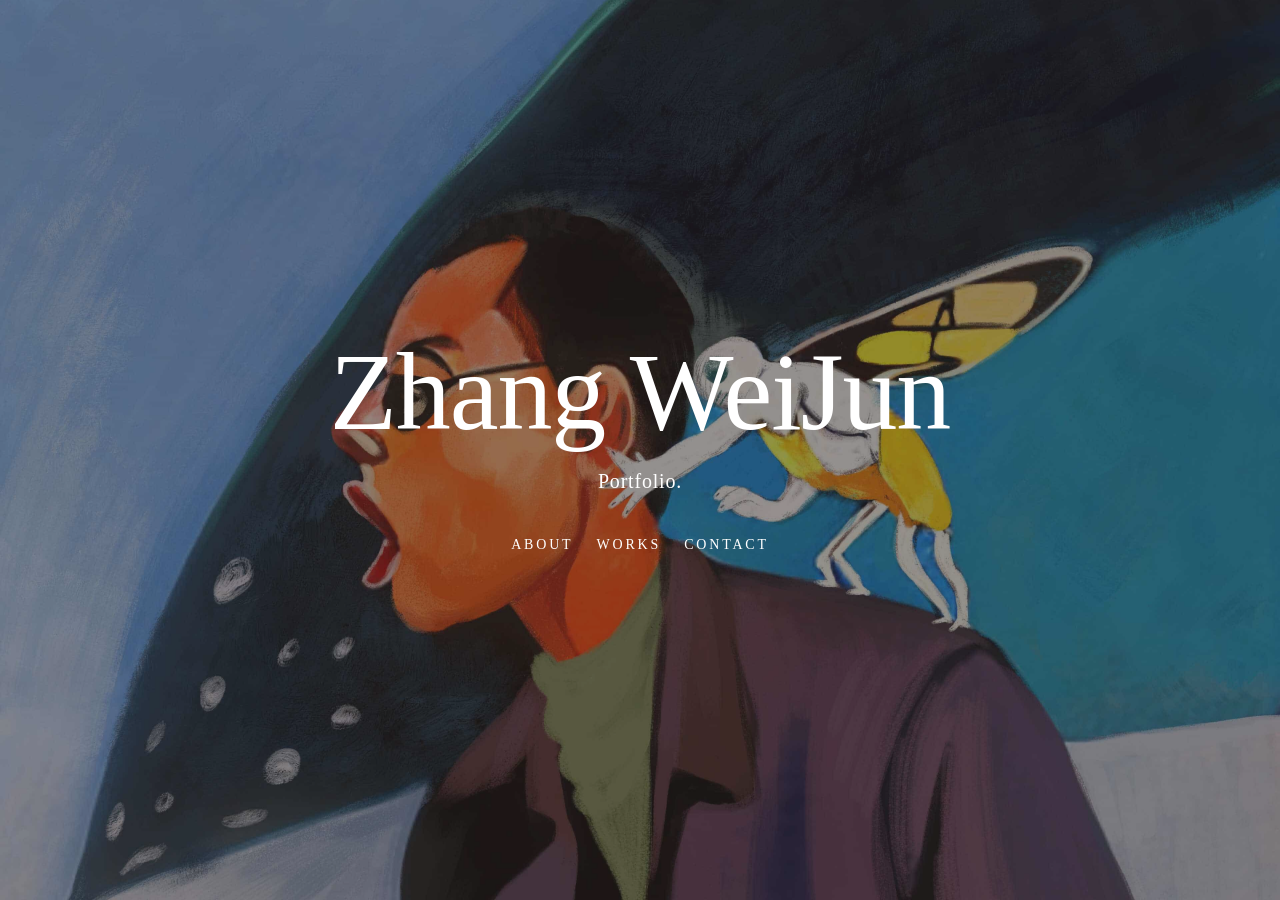
==== commit d6bae750: "Update body text from 'Humanoid' to 'Portfolio'" ====
--- a/index.html
+++ b/index.html
@@ -144,7 +144,7 @@
 
     <div class="sqs-slice-group group-copy">
       <div class="sqs-slice" data-slice-type="heading" data-slice-id="62c30549cf740c2a5f6c8d5d"><h1 id="sqs-slash-page-header">Zhang WeiJun</h1></div>
-      <div class="sqs-slice" data-slice-type="body" data-slice-id="62c3054acf740c2a5f6c8d5e"><p class="" style="white-space:pre-wrap;">Humanoid.</p></div>
+      <div class="sqs-slice" data-slice-type="body" data-slice-id="62c3054acf740c2a5f6c8d5e"><p class="" style="white-space:pre-wrap;">Portfolio.</p></div>
       <div class="responsive-wrapper actions">
         <div class="sqs-slice" data-slice-type="custom-form" data-content-empty="true"></div>
         <div class="sqs-slice" data-slice-type="navigation" data-compound-type="action" data-slice-id="62c305171f3b203c26805be6">
@@ -162,4 +162,4 @@
         <div class="sqs-slice" data-slice-type="social-icons" data-content-empty="true"></div>
       </div>
     </div>
-</div>+</div>
